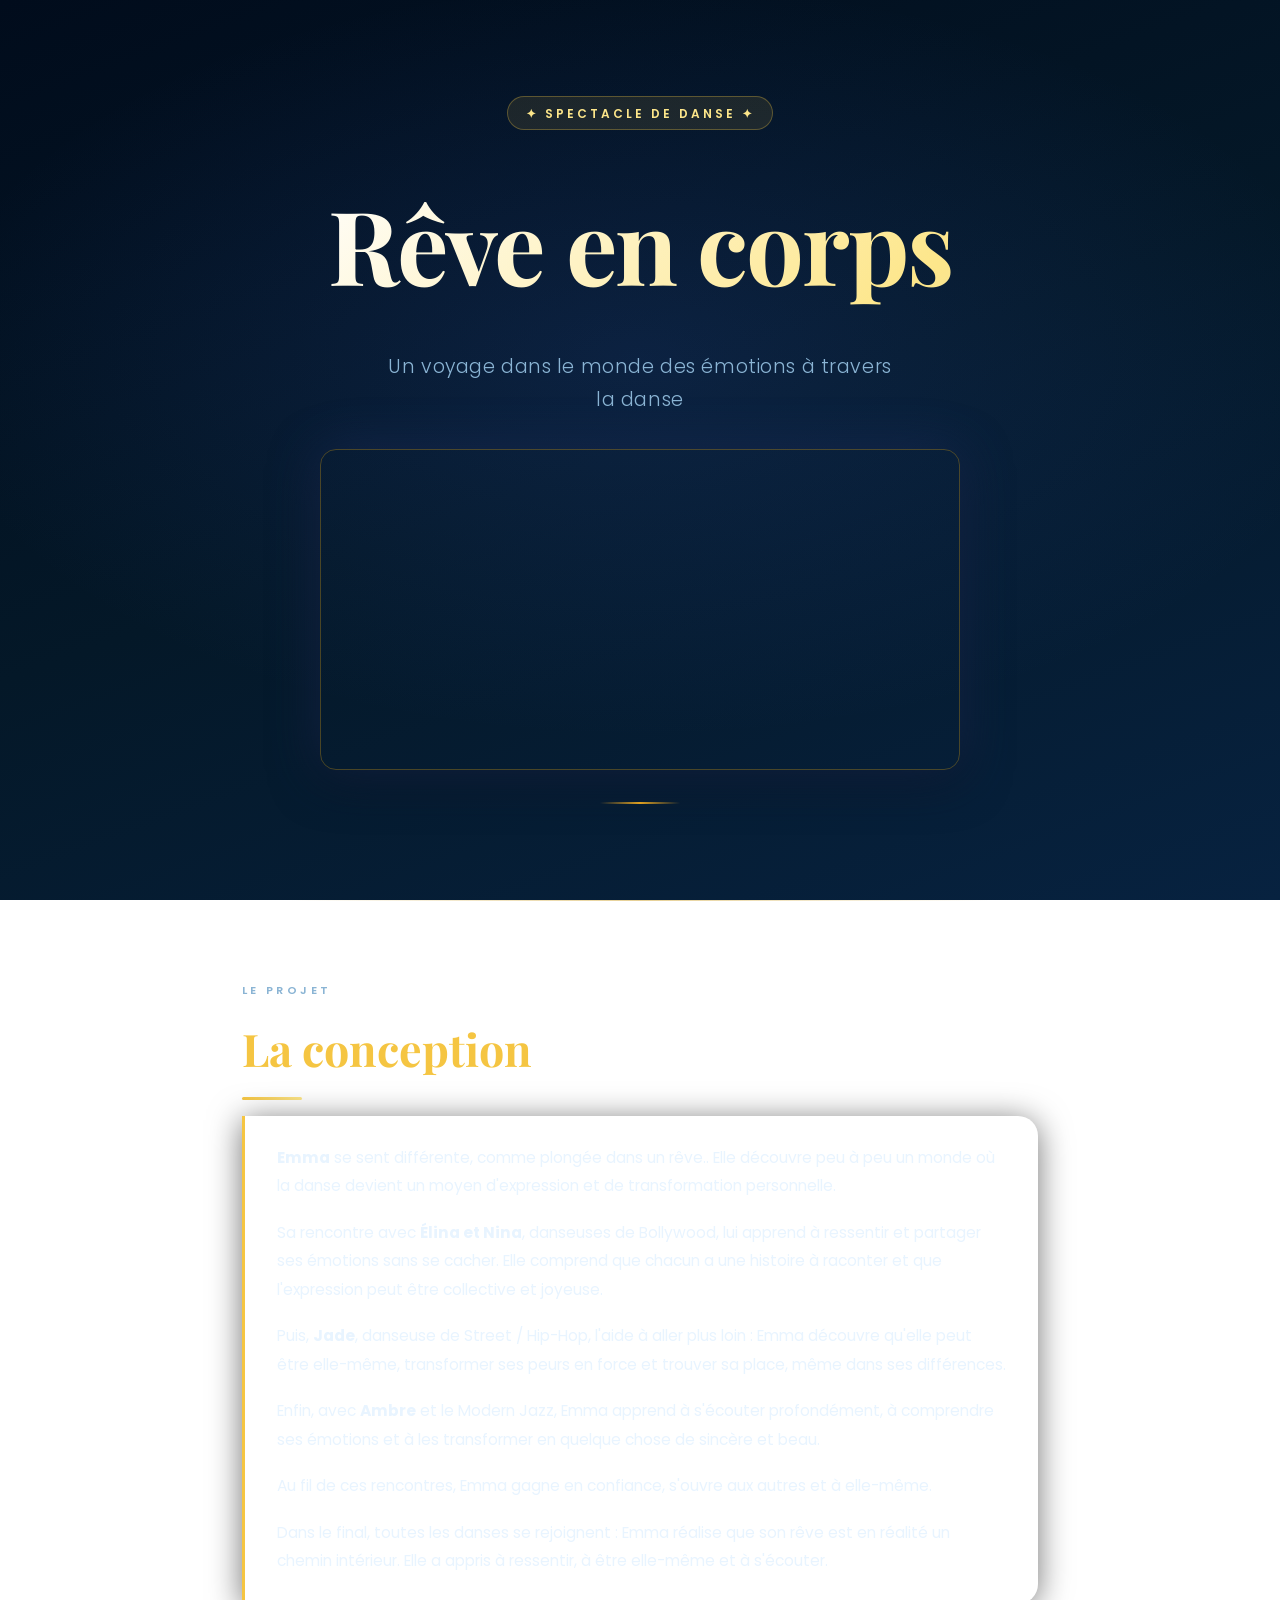
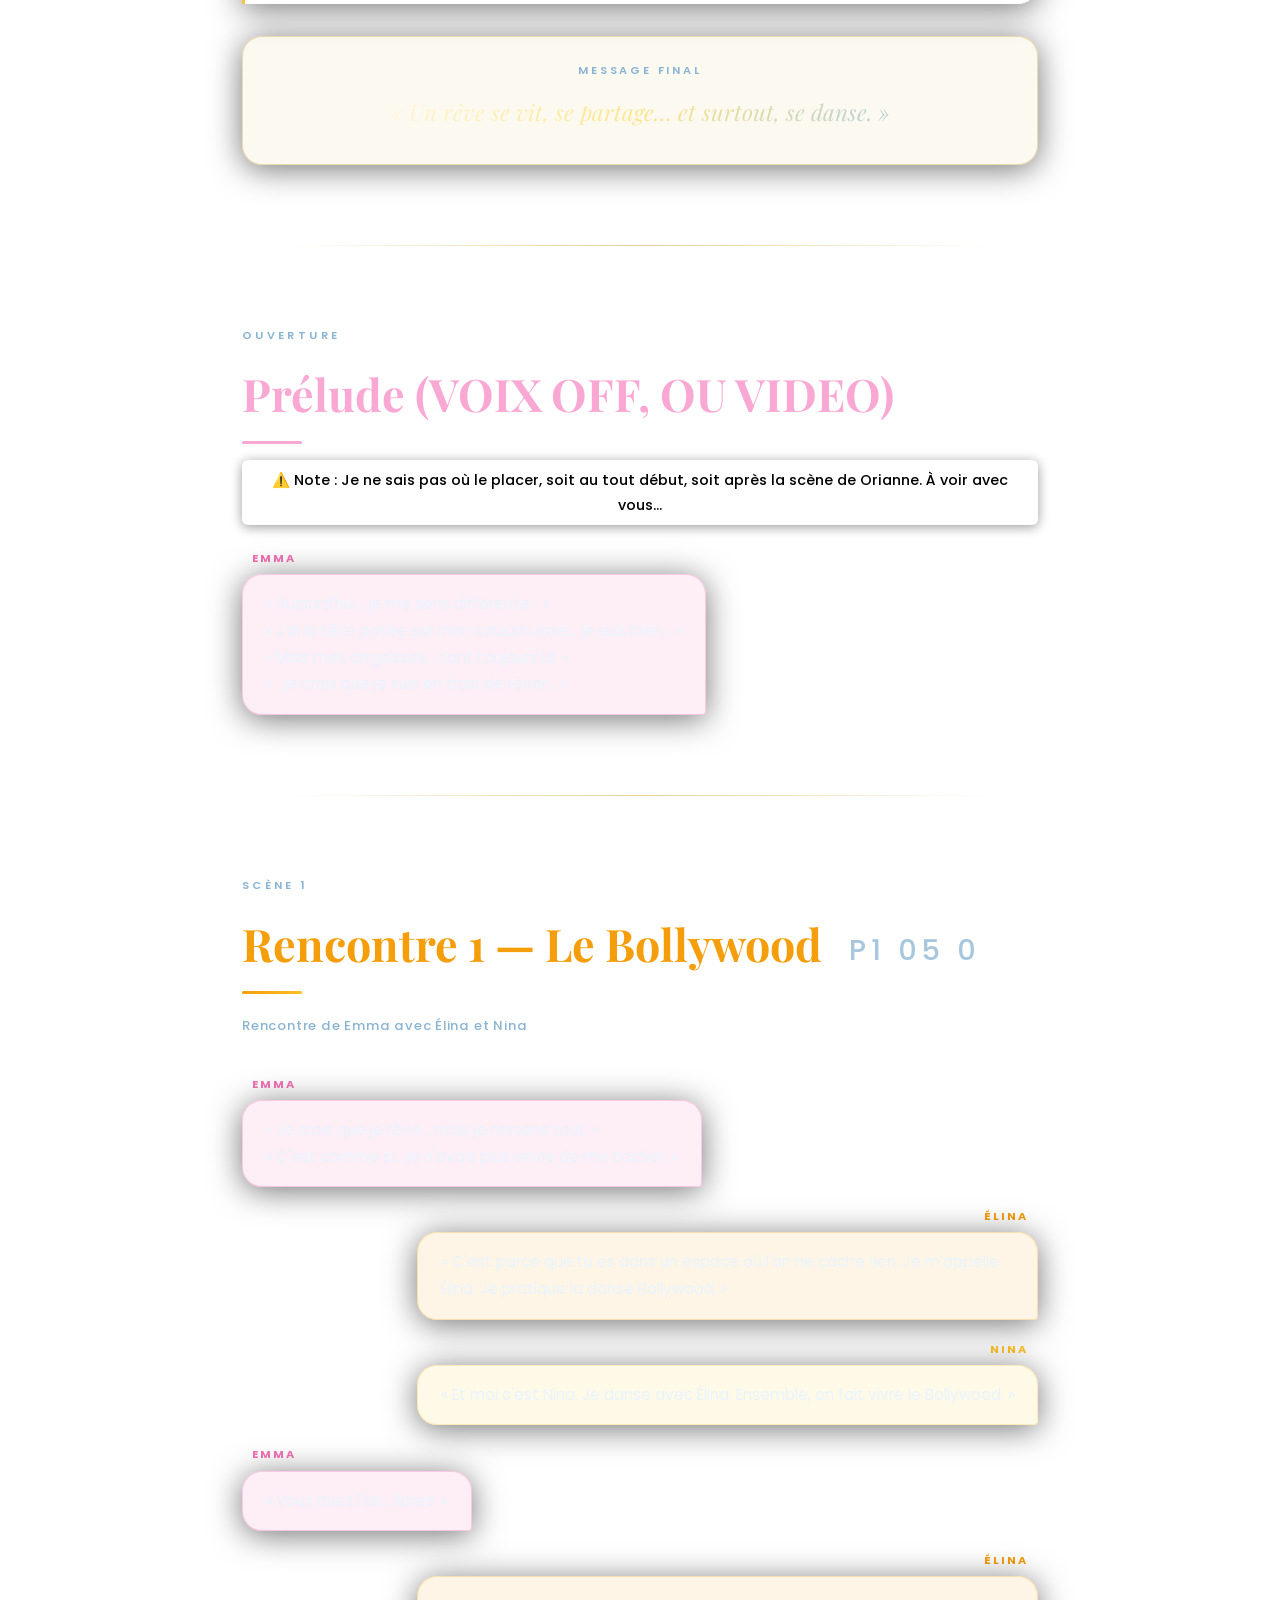
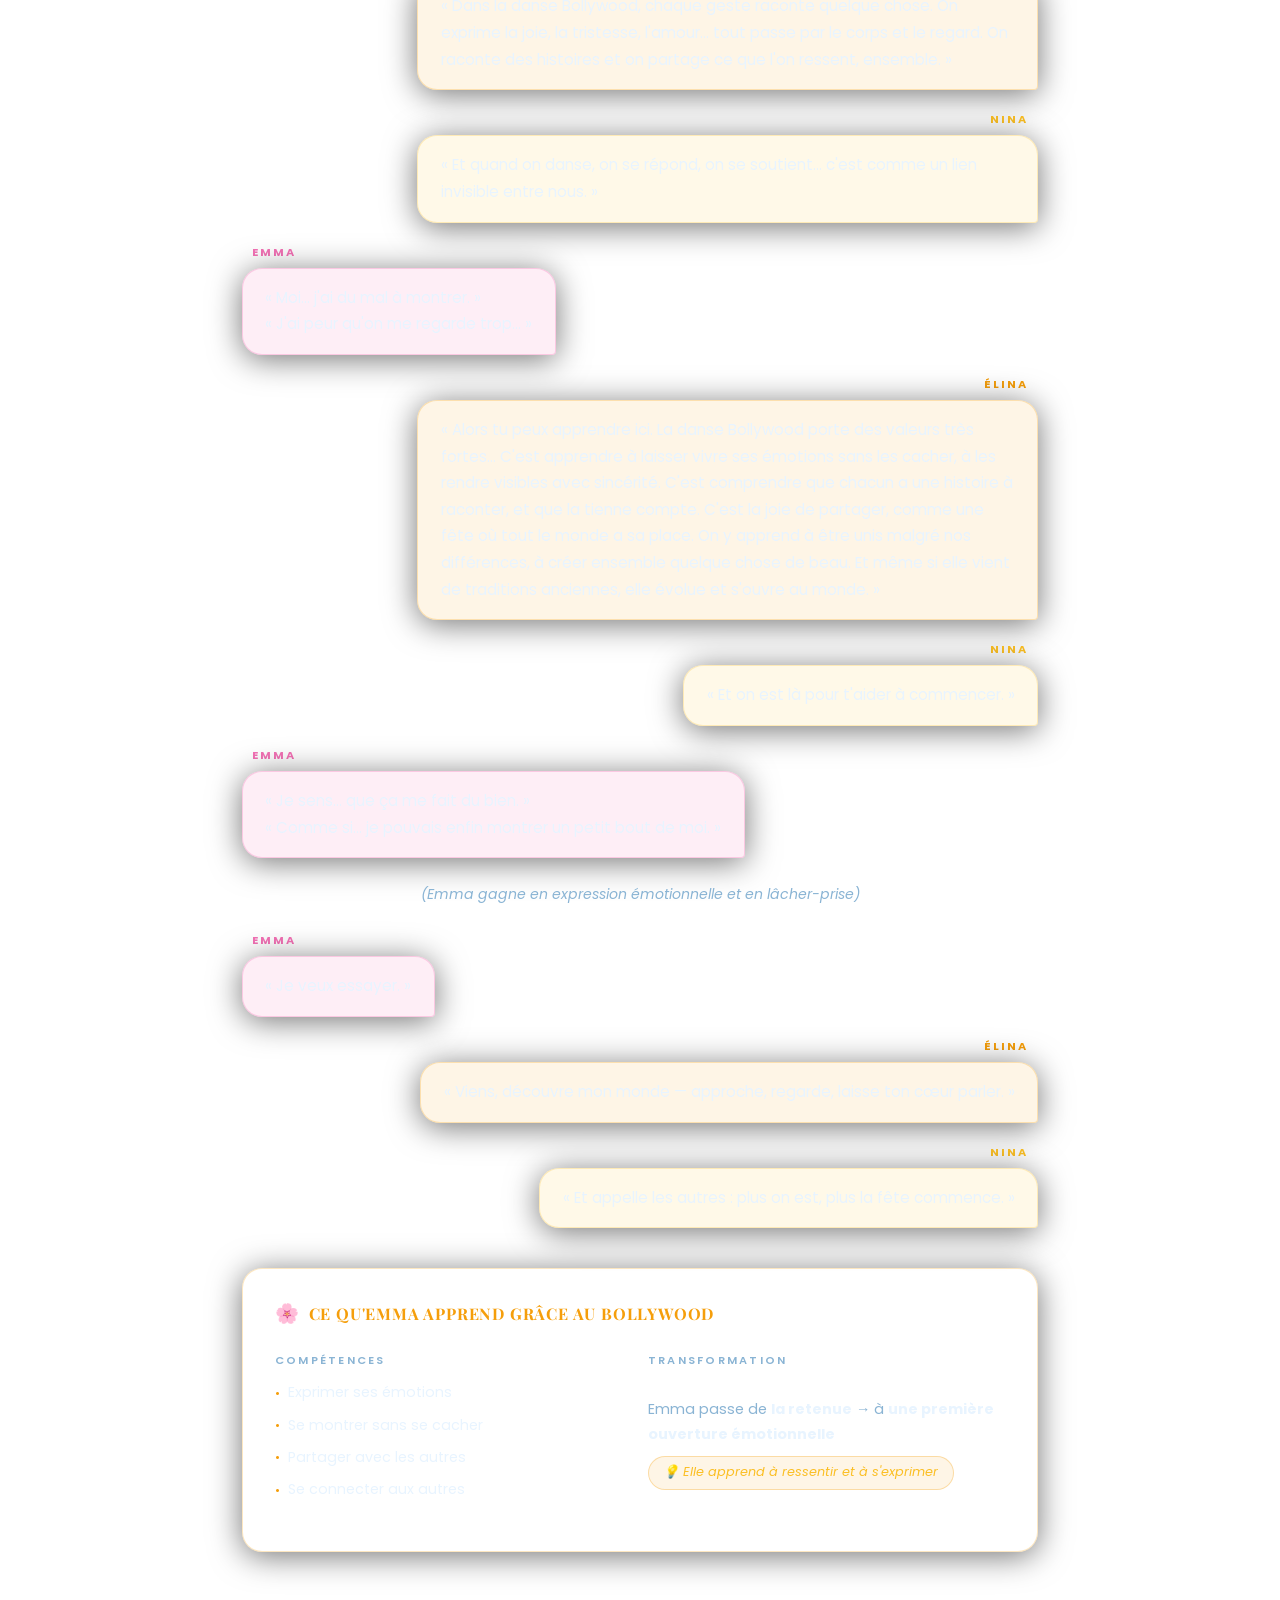
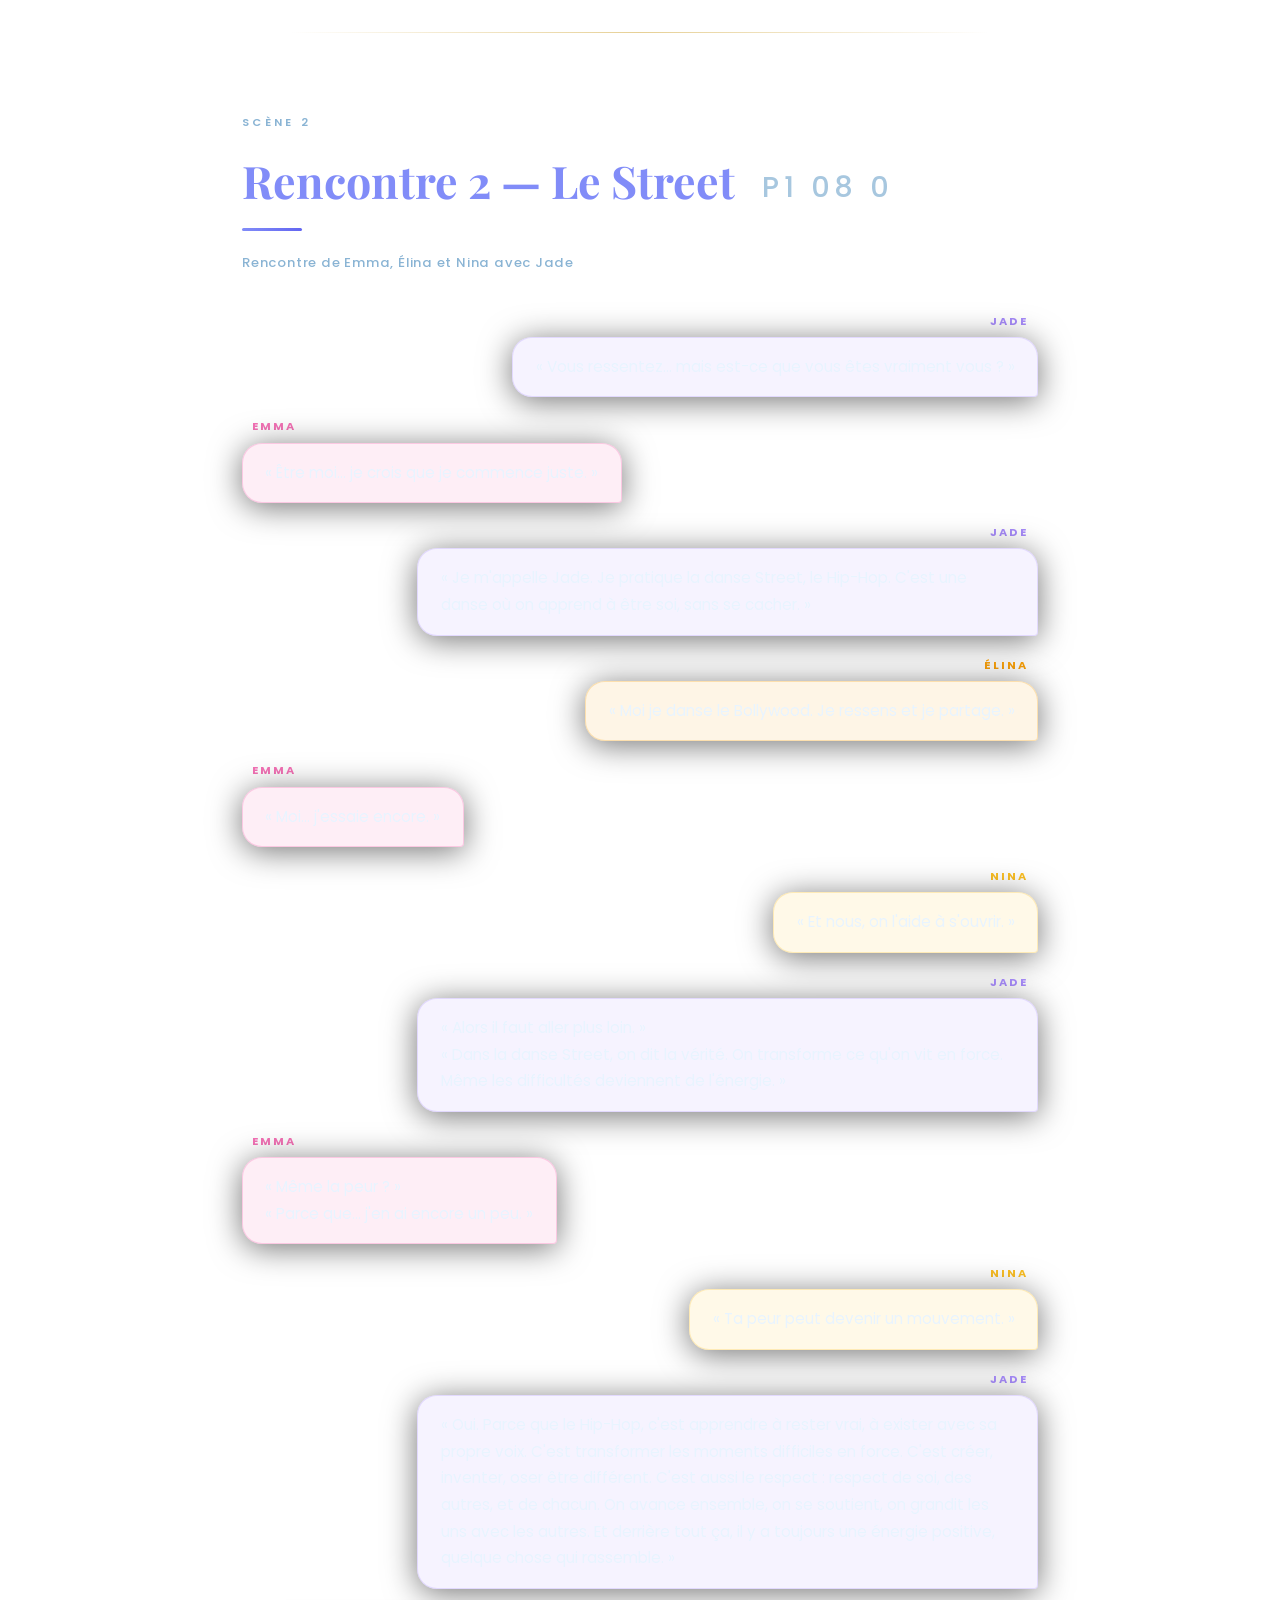
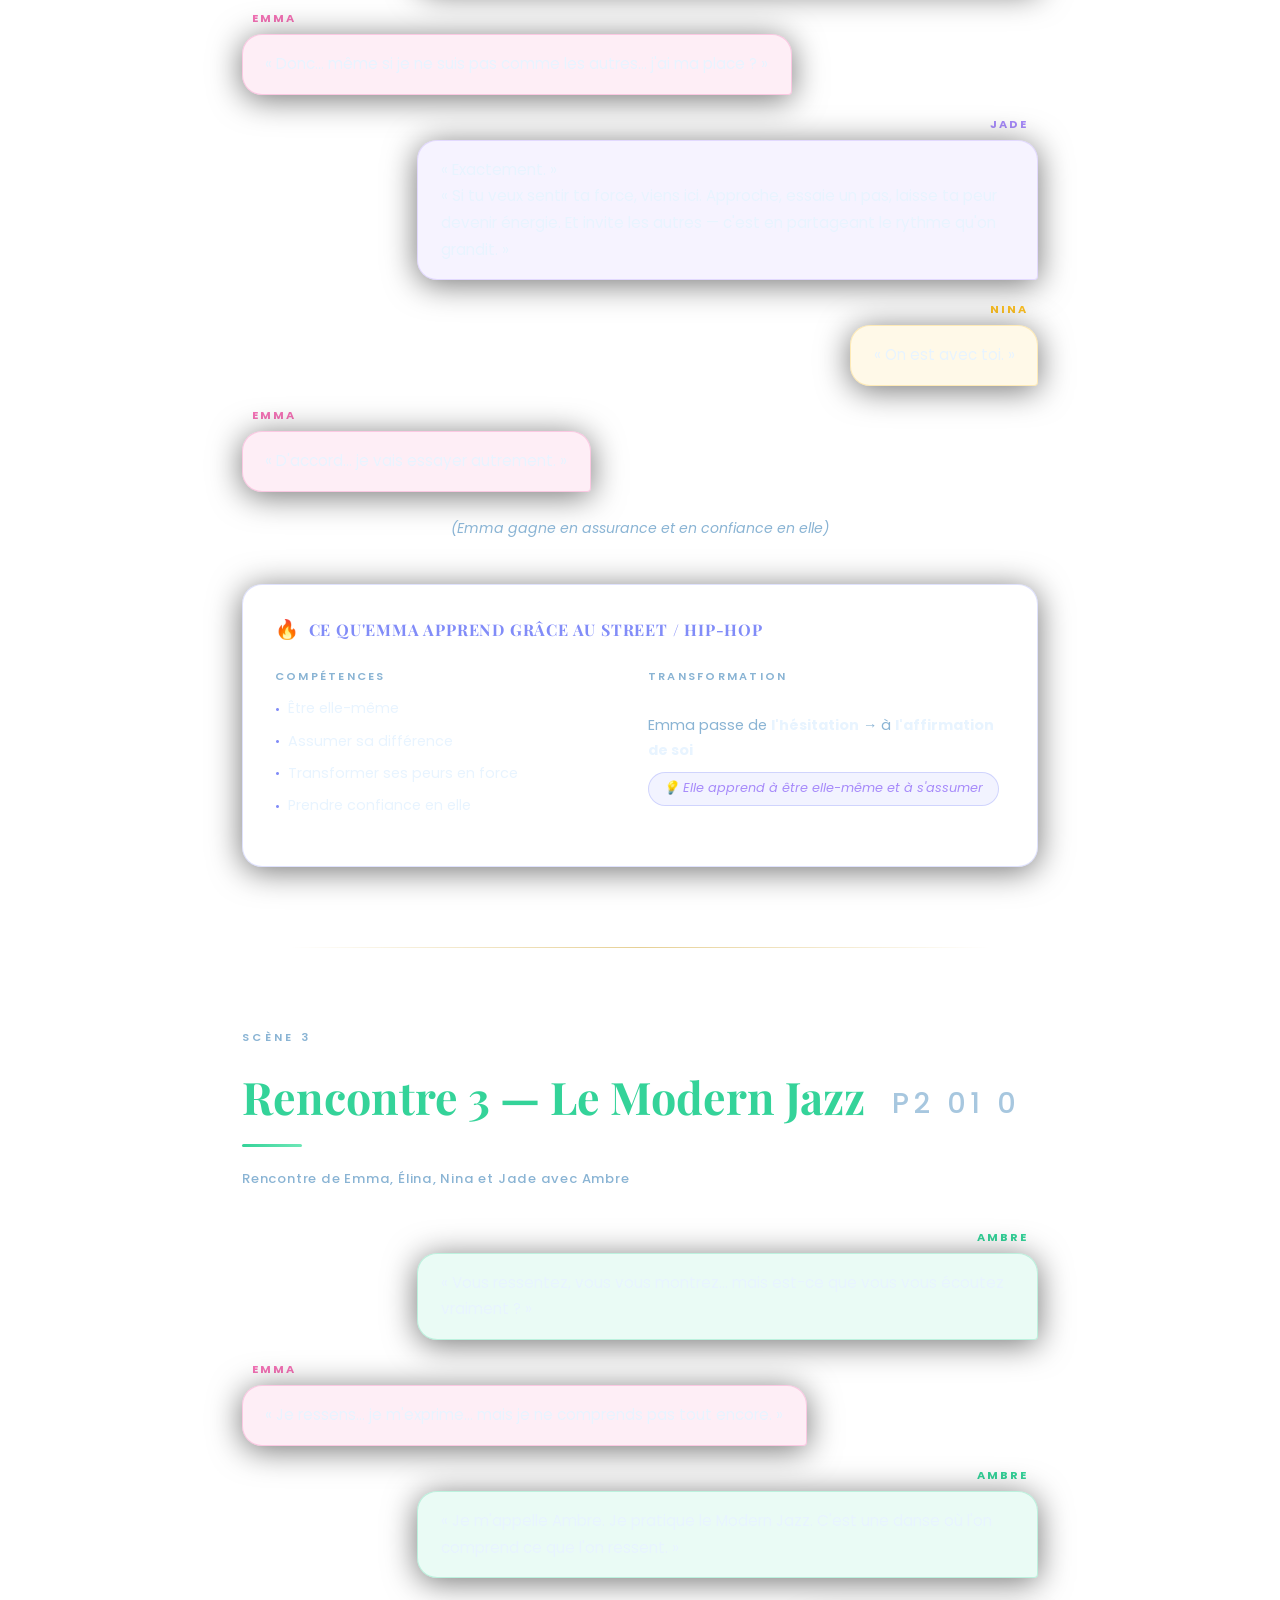
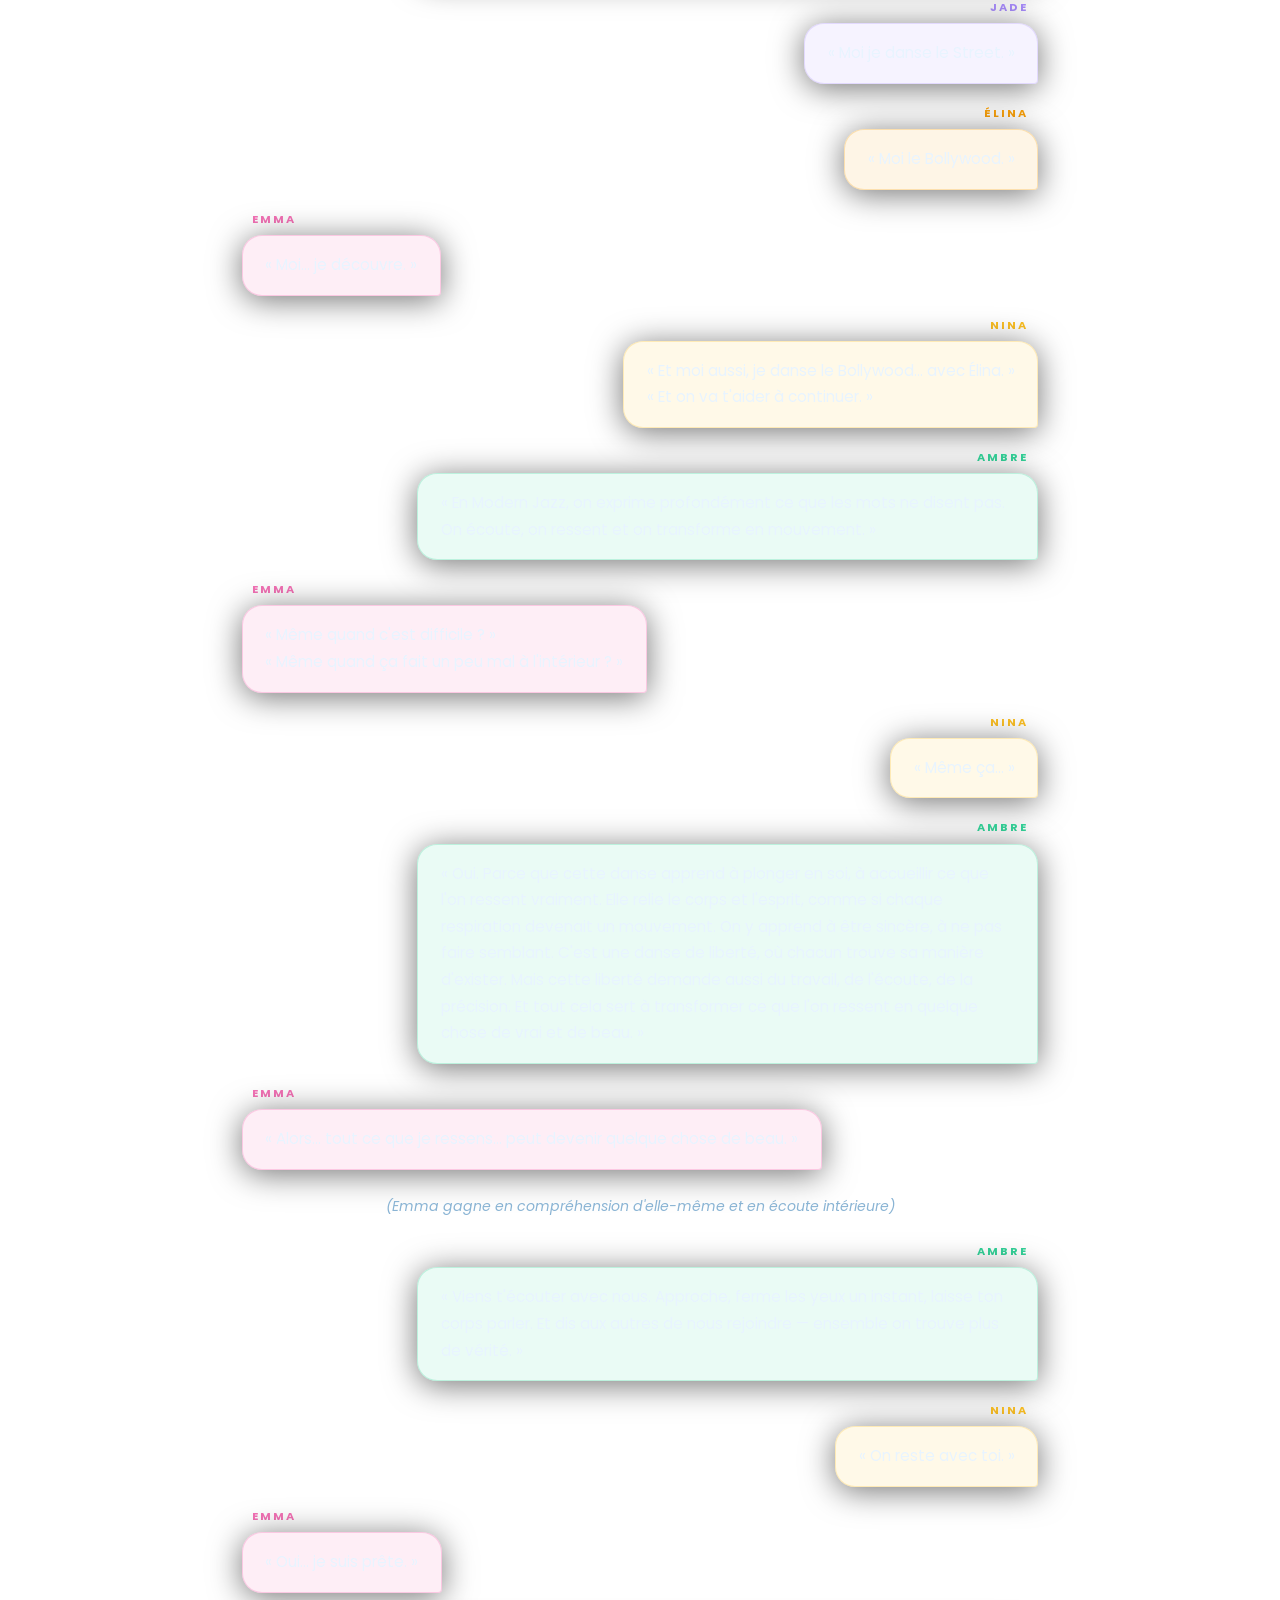
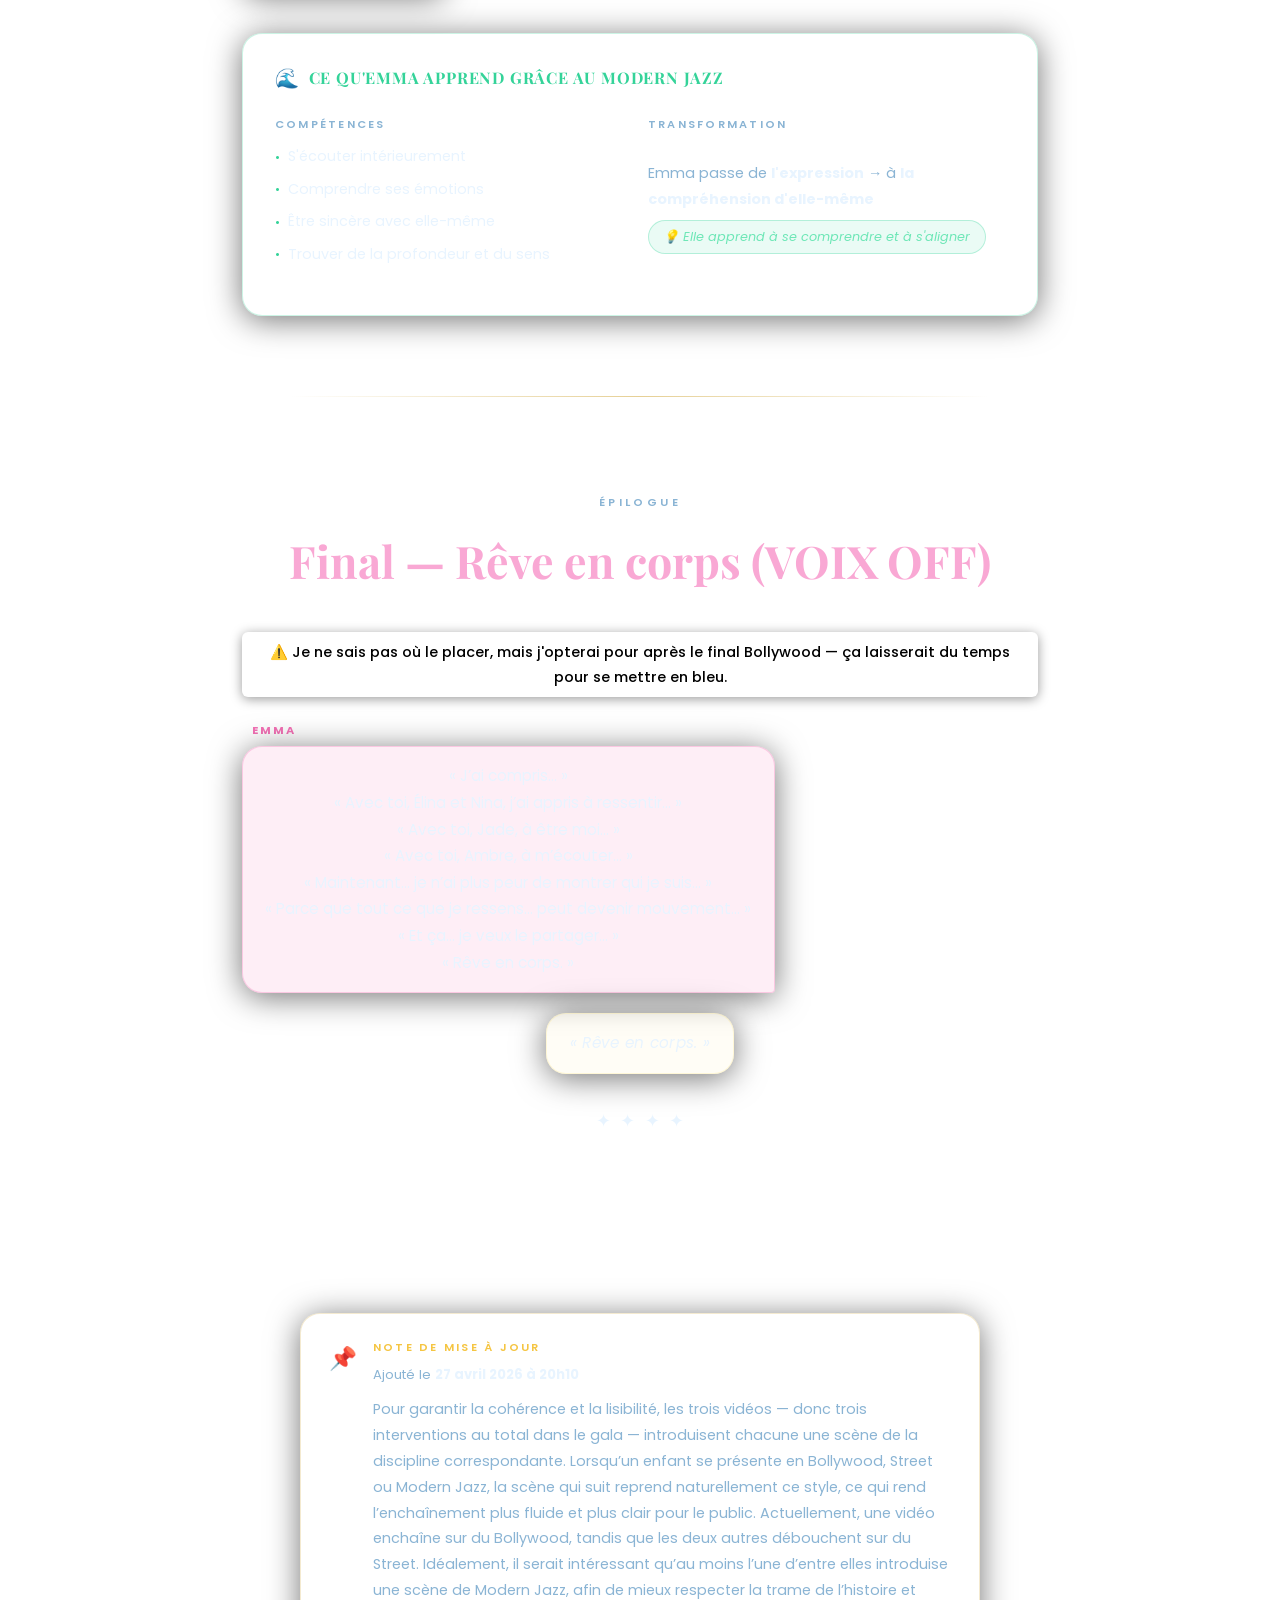
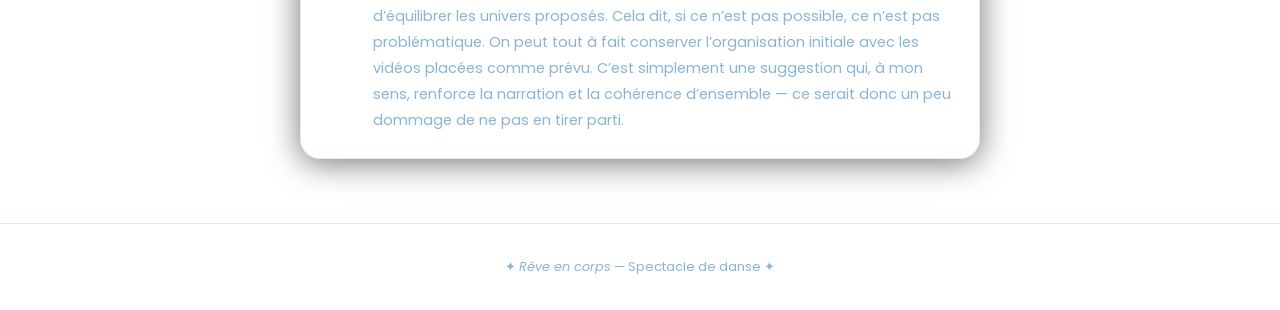
==== index.html @ 9adf9a19 "Update index.html" ====
<!DOCTYPE html>
<html lang="fr">
<head>
  <meta charset="UTF-8" />
  <meta name="viewport" content="width=device-width, initial-scale=1.0" />
  <title>Rêve en corps — Spectacle de danse</title>
  <link rel="stylesheet" href="style.css" />
</head>
<body>

  <!-- ==============================
       HEADER
       ============================== -->
  <header class="site-header">
    <div class="header-inner">
      <span class="header-tag">✦ Spectacle de danse ✦</span>
      <h1 class="site-title">Rêve en corps</h1>
      <p class="site-subtitle">Un voyage dans le monde des émotions à travers la danse</p>
      <video class="header-poster" autoplay loop muted playsinline>
        <source src="Video.MP4" type="video/mp4" />
      </video>
      <hr class="header-divider" />
    </div>
  </header>

  <span class="section-separator"></span>

  <!-- ==============================
       CONCEPT DU PROJET
       ============================== -->
  <section class="section concept-section">
    <span class="section-label">Le projet</span>
    <h2 class="section-title">La conception</h2>
    <span class="section-underline"></span>

    <div class="concept-story fade-in">
      <p><strong>Emma</strong> se sent différente, comme plongée dans un rêve.. Elle découvre peu à peu un monde où la danse devient un moyen d'expression et de transformation personnelle.</p>
      <p>Sa rencontre avec <strong>Élina et Nina</strong>, danseuses de Bollywood, lui apprend à ressentir et partager ses émotions sans se cacher. Elle comprend que chacun a une histoire à raconter et que l'expression peut être collective et joyeuse.</p>
      <p>Puis, <strong>Jade</strong>, danseuse de Street / Hip-Hop, l'aide à aller plus loin : Emma découvre qu'elle peut être elle-même, transformer ses peurs en force et trouver sa place, même dans ses différences.</p>
      <p>Enfin, avec <strong>Ambre</strong> et le Modern Jazz, Emma apprend à s'écouter profondément, à comprendre ses émotions et à les transformer en quelque chose de sincère et beau.</p>
      <p>Au fil de ces rencontres, Emma gagne en confiance, s'ouvre aux autres et à elle-même.</p>
      <p>Dans le final, toutes les danses se rejoignent : Emma réalise que son rêve est en réalité un chemin intérieur. Elle a appris à ressentir, à être elle-même et à s'écouter.</p>
    </div>
    <div class="concept-final-message fade-in">
      <span class="concept-final-label">Message final</span>
      <p class="concept-final-quote">« Un rêve se vit, se partage… et surtout, se danse. »</p>
    </div>
  </section>

  <span class="section-separator"></span>

  <!-- ==============================
       PRÉLUDE
       ============================== -->
  <section class="section prelude-section">
    <span class="section-label">Ouverture</span>
    <h2 class="section-title">Prélude (VOIX OFF, OU VIDEO)</h2>
    <span class="section-underline"></span>

    <p class="prelude-note note-highlight">⚠️ Note : Je ne sais pas où le placer, soit au tout début, soit après la scène de Orianne. À voir avec vous…</p>

    <div class="dialogues">
      <div class="dialogue emma left fade-in">
        <span class="dialogue-speaker">Emma</span>
        <div class="dialogue-bubble">
          « Aujourd'hui… je me sens différente… »<br />
          « J'ai la tête posée sur mon coussin rose… je suis bien… »<br />
          « Mais mes angoisses… sont toujours là. »<br />
          « …je crois que je suis en train de rêver… »
        </div>
      </div>
    </div>
  </section>

  <span class="section-separator"></span>

  <!-- ==============================
       SCÈNE 1 — BOLLYWOOD
       ============================== -->
  <section class="section bollywood-section">
    <span class="section-label">Scène 1</span>
    <h2 class="section-title">Rencontre 1 — Le Bollywood <span class="scene-number">P1 05 0</span></h2>
    <span class="section-underline"></span>
    <p class="scene-participants">Rencontre de Emma avec Élina et Nina</p>

    <div class="dialogues">

      <div class="dialogue emma left">
        <span class="dialogue-speaker">Emma</span>
        <div class="dialogue-bubble">
          « Je crois que je rêve… mais je ressens tout. »<br />
          « C'est comme si… je n'avais plus envie de me cacher. »
        </div>
      </div>

      <div class="dialogue elina right">
        <span class="dialogue-speaker">Élina</span>
        <div class="dialogue-bubble">
          « C'est parce que tu es dans un espace où l'on ne cache rien. Je m'appelle Élina. Je pratique la danse Bollywood. »
        </div>
      </div>

      <div class="dialogue nina right">
        <span class="dialogue-speaker">Nina</span>
        <div class="dialogue-bubble">
          « Et moi c'est Nina. Je danse avec Élina. Ensemble, on fait vivre le Bollywood. »
        </div>
      </div>

      <div class="dialogue emma left">
        <span class="dialogue-speaker">Emma</span>
        <div class="dialogue-bubble">
          « Vous avez l'air… libres. »
        </div>
      </div>

      <div class="dialogue elina right">
        <span class="dialogue-speaker">Élina</span>
        <div class="dialogue-bubble">
          « Dans la danse Bollywood, chaque geste raconte quelque chose. On exprime la joie, la tristesse, l'amour… tout passe par le corps et le regard. On raconte des histoires et on partage ce que l'on ressent, ensemble. »
        </div>
      </div>

      <div class="dialogue nina right">
        <span class="dialogue-speaker">Nina</span>
        <div class="dialogue-bubble">
          « Et quand on danse, on se répond, on se soutient… c'est comme un lien invisible entre nous. »
        </div>
      </div>

      <div class="dialogue emma left">
        <span class="dialogue-speaker">Emma</span>
        <div class="dialogue-bubble">
          « Moi… j'ai du mal à montrer. »<br />
          « J'ai peur qu'on me regarde trop… »
        </div>
      </div>

      <div class="dialogue elina right">
        <span class="dialogue-speaker">Élina</span>
        <div class="dialogue-bubble">
          « Alors tu peux apprendre ici. La danse Bollywood porte des valeurs très fortes…
          C'est apprendre à laisser vivre ses émotions sans les cacher, à les rendre visibles avec sincérité.
          C'est comprendre que chacun a une histoire à raconter, et que la tienne compte.
          C'est la joie de partager, comme une fête où tout le monde a sa place.
          On y apprend à être unis malgré nos différences, à créer ensemble quelque chose de beau.
          Et même si elle vient de traditions anciennes, elle évolue et s'ouvre au monde. »
        </div>
      </div>

      <div class="dialogue nina right">
        <span class="dialogue-speaker">Nina</span>
        <div class="dialogue-bubble">
          « Et on est là pour t'aider à commencer. »
        </div>
      </div>

      <div class="dialogue emma left">
        <span class="dialogue-speaker">Emma</span>
        <div class="dialogue-bubble">
          « Je sens… que ça me fait du bien. »<br />
          « Comme si… je pouvais enfin montrer un petit bout de moi. »
        </div>
      </div>

      <div class="dialogue stage">
        <div class="dialogue-bubble stage-direction">
          (Emma gagne en expression émotionnelle et en lâcher-prise)
        </div>
      </div>

      <div class="dialogue emma left">
        <span class="dialogue-speaker">Emma</span>
        <div class="dialogue-bubble">
          « Je veux essayer. »
        </div>
      </div>

      <div class="dialogue elina right">
        <span class="dialogue-speaker">Élina</span>
        <div class="dialogue-bubble">
          « Viens, découvre mon monde — approche, regarde, laisse ton cœur parler. »
        </div>
      </div>

      <div class="dialogue nina right">
        <span class="dialogue-speaker">Nina</span>
        <div class="dialogue-bubble">
          « Et appelle les autres : plus on est, plus la fête commence. »
        </div>
      </div>

    </div>

    <!-- Ce qu'Emma apprend — Bollywood -->
    <div class="emma-learns fade-in">
      <div class="emma-learns-header">
        <span class="emma-learns-icon">🌸</span>
        <h3 class="emma-learns-title">Ce qu'Emma apprend grâce au Bollywood</h3>
      </div>
      <div class="emma-learns-grid">
        <div>
          <p class="emma-learns-col-title">Compétences</p>
          <ul class="emma-learns-list">
            <li>Exprimer ses émotions</li>
            <li>Se montrer sans se cacher</li>
            <li>Partager avec les autres</li>
            <li>Se connecter aux autres</li>
          </ul>
        </div>
        <div>
          <p class="emma-learns-col-title">Transformation</p>
          <p class="emma-learns-transformation">
            Emma passe de <strong>la retenue</strong> → à <strong>une première ouverture émotionnelle</strong>
          </p>
          <span class="emma-learns-summary">💡 Elle apprend à ressentir et à s'exprimer</span>
        </div>
      </div>
    </div>
  </section>

  <span class="section-separator"></span>

  <!-- ==============================
       SCÈNE 2 — STREET / HIP-HOP
       ============================== -->
  <section class="section street-section">
    <span class="section-label">Scène 2</span>
    <h2 class="section-title">Rencontre 2 — Le Street <span class="scene-number">P1 08 0</span></h2>
    <span class="section-underline"></span>
    <p class="scene-participants">Rencontre de Emma, Élina et Nina avec Jade</p>

    <div class="dialogues">

      <div class="dialogue jade right">
        <span class="dialogue-speaker">Jade</span>
        <div class="dialogue-bubble">
          « Vous ressentez… mais est-ce que vous êtes vraiment vous ? »
        </div>
      </div>

      <div class="dialogue emma left">
        <span class="dialogue-speaker">Emma</span>
        <div class="dialogue-bubble">
          « Être moi… je crois que je commence juste. »
        </div>
      </div>

      <div class="dialogue jade right">
        <span class="dialogue-speaker">Jade</span>
        <div class="dialogue-bubble">
          « Je m'appelle Jade. Je pratique la danse Street, le Hip-Hop. C'est une danse où on apprend à être soi, sans se cacher. »
        </div>
      </div>

      <div class="dialogue elina right">
        <span class="dialogue-speaker">Élina</span>
        <div class="dialogue-bubble">
          « Moi je danse le Bollywood. Je ressens et je partage. »
        </div>
      </div>

      <div class="dialogue emma left">
        <span class="dialogue-speaker">Emma</span>
        <div class="dialogue-bubble">
          « Moi… j'essaie encore. »
        </div>
      </div>

      <div class="dialogue nina right">
        <span class="dialogue-speaker">Nina</span>
        <div class="dialogue-bubble">
          « Et nous, on l'aide à s'ouvrir. »
        </div>
      </div>

      <div class="dialogue jade right">
        <span class="dialogue-speaker">Jade</span>
        <div class="dialogue-bubble">
          « Alors il faut aller plus loin. »<br />
          « Dans la danse Street, on dit la vérité. On transforme ce qu'on vit en force. Même les difficultés deviennent de l'énergie. »
        </div>
      </div>

      <div class="dialogue emma left">
        <span class="dialogue-speaker">Emma</span>
        <div class="dialogue-bubble">
          « Même la peur ? »<br />
          « Parce que… j'en ai encore un peu. »
        </div>
      </div>

      <div class="dialogue nina right">
        <span class="dialogue-speaker">Nina</span>
        <div class="dialogue-bubble">
          « Ta peur peut devenir un mouvement. »
        </div>
      </div>

      <div class="dialogue jade right">
        <span class="dialogue-speaker">Jade</span>
        <div class="dialogue-bubble">
          « Oui. Parce que le Hip-Hop, c'est apprendre à rester vrai, à exister avec sa propre voix.
          C'est transformer les moments difficiles en force.
          C'est créer, inventer, oser être différent.
          C'est aussi le respect : respect de soi, des autres, et de chacun.
          On avance ensemble, on se soutient, on grandit les uns avec les autres.
          Et derrière tout ça, il y a toujours une énergie positive, quelque chose qui rassemble. »
        </div>
      </div>

      <div class="dialogue emma left">
        <span class="dialogue-speaker">Emma</span>
        <div class="dialogue-bubble">
          « Donc… même si je ne suis pas comme les autres… j'ai ma place ? »
        </div>
      </div>

      <div class="dialogue jade right">
        <span class="dialogue-speaker">Jade</span>
        <div class="dialogue-bubble">
          « Exactement. »<br />
          « Si tu veux sentir ta force, viens ici. Approche, essaie un pas, laisse ta peur devenir énergie. Et invite les autres — c'est en partageant le rythme qu'on grandit. »
        </div>
      </div>

      <div class="dialogue nina right">
        <span class="dialogue-speaker">Nina</span>
        <div class="dialogue-bubble">
          « On est avec toi. »
        </div>
      </div>

      <div class="dialogue emma left">
        <span class="dialogue-speaker">Emma</span>
        <div class="dialogue-bubble">
          « D'accord… je vais essayer autrement. »
        </div>
      </div>

      <div class="dialogue stage">
        <div class="dialogue-bubble stage-direction">
          (Emma gagne en assurance et en confiance en elle)
        </div>
      </div>

    </div>

    <!-- Ce qu'Emma apprend — Street / Hip-Hop -->
    <div class="emma-learns fade-in">
      <div class="emma-learns-header">
        <span class="emma-learns-icon">🔥</span>
        <h3 class="emma-learns-title">Ce qu'Emma apprend grâce au Street / Hip-Hop</h3>
      </div>
      <div class="emma-learns-grid">
        <div>
          <p class="emma-learns-col-title">Compétences</p>
          <ul class="emma-learns-list">
            <li>Être elle-même</li>
            <li>Assumer sa différence</li>
            <li>Transformer ses peurs en force</li>
            <li>Prendre confiance en elle</li>
          </ul>
        </div>
        <div>
          <p class="emma-learns-col-title">Transformation</p>
          <p class="emma-learns-transformation">
            Emma passe de <strong>l'hésitation</strong> → à <strong>l'affirmation de soi</strong>
          </p>
          <span class="emma-learns-summary">💡 Elle apprend à être elle-même et à s'assumer</span>
        </div>
      </div>
    </div>
  </section>

  <span class="section-separator"></span>

  <!-- ==============================
       SCÈNE 3 — MODERN JAZZ
       ============================== -->
  <section class="section jazz-section">
    <span class="section-label">Scène 3</span>
    <h2 class="section-title">Rencontre 3 — Le Modern Jazz <span class="scene-number">P2 01 0</span></h2>
    <span class="section-underline"></span>
    <p class="scene-participants">Rencontre de Emma, Élina, Nina et Jade avec Ambre</p>

    <div class="dialogues">

      <div class="dialogue ambre right">
        <span class="dialogue-speaker">Ambre</span>
        <div class="dialogue-bubble">
          « Vous ressentez, vous vous montrez… mais est-ce que vous vous écoutez vraiment ? »
        </div>
      </div>

      <div class="dialogue emma left">
        <span class="dialogue-speaker">Emma</span>
        <div class="dialogue-bubble">
          « Je ressens… je m'exprime… mais je ne comprends pas tout encore. »
        </div>
      </div>

      <div class="dialogue ambre right">
        <span class="dialogue-speaker">Ambre</span>
        <div class="dialogue-bubble">
          « Je m'appelle Ambre. Je pratique le Modern Jazz. C'est une danse où l'on comprend ce que l'on ressent. »
        </div>
      </div>

      <div class="dialogue jade right">
        <span class="dialogue-speaker">Jade</span>
        <div class="dialogue-bubble">
          « Moi je danse le Street. »
        </div>
      </div>

      <div class="dialogue elina right">
        <span class="dialogue-speaker">Élina</span>
        <div class="dialogue-bubble">
          « Moi le Bollywood. »
        </div>
      </div>

      <div class="dialogue emma left">
        <span class="dialogue-speaker">Emma</span>
        <div class="dialogue-bubble">
          « Moi… je découvre. »
        </div>
      </div>

      <div class="dialogue nina right">
        <span class="dialogue-speaker">Nina</span>
        <div class="dialogue-bubble">
          « Et moi aussi, je danse le Bollywood… avec Élina. »<br />
          « Et on va t'aider à continuer. »
        </div>
      </div>

      <div class="dialogue ambre right">
        <span class="dialogue-speaker">Ambre</span>
        <div class="dialogue-bubble">
          « En Modern Jazz, on exprime profondément ce que les mots ne disent pas. On écoute, on ressent et on transforme en mouvement. »
        </div>
      </div>

      <div class="dialogue emma left">
        <span class="dialogue-speaker">Emma</span>
        <div class="dialogue-bubble">
          « Même quand c'est difficile ? »<br />
          « Même quand ça fait un peu mal à l'intérieur ? »
        </div>
      </div>

      <div class="dialogue nina right">
        <span class="dialogue-speaker">Nina</span>
        <div class="dialogue-bubble">
          « Même ça… »
        </div>
      </div>

      <div class="dialogue ambre right">
        <span class="dialogue-speaker">Ambre</span>
        <div class="dialogue-bubble">
          « Oui. Parce que cette danse apprend à plonger en soi, à accueillir ce que l'on ressent vraiment.
          Elle relie le corps et l'esprit, comme si chaque respiration devenait un mouvement.
          On y apprend à être sincère, à ne pas faire semblant.
          C'est une danse de liberté, où chacun trouve sa manière d'exister.
          Mais cette liberté demande aussi du travail, de l'écoute, de la précision.
          Et tout cela sert à transformer ce que l'on ressent en quelque chose de vrai et de beau. »
        </div>
      </div>

      <div class="dialogue emma left">
        <span class="dialogue-speaker">Emma</span>
        <div class="dialogue-bubble">
          « Alors… tout ce que je ressens… peut devenir quelque chose de beau. »
        </div>
      </div>

      <div class="dialogue stage">
        <div class="dialogue-bubble stage-direction">
          (Emma gagne en compréhension d'elle-même et en écoute intérieure)
        </div>
      </div>

      <div class="dialogue ambre right">
        <span class="dialogue-speaker">Ambre</span>
        <div class="dialogue-bubble">
          « Viens t'écouter avec nous. Approche, ferme les yeux un instant, laisse ton corps parler. Et dis aux autres de nous rejoindre — ensemble on trouve plus de vérité. »
        </div>
      </div>

      <div class="dialogue nina right">
        <span class="dialogue-speaker">Nina</span>
        <div class="dialogue-bubble">
          « On reste avec toi. »
        </div>
      </div>

      <div class="dialogue emma left">
        <span class="dialogue-speaker">Emma</span>
        <div class="dialogue-bubble">
          « Oui… je suis prête. »
        </div>
      </div>

    </div>

    <!-- Ce qu'Emma apprend — Modern Jazz -->
    <div class="emma-learns fade-in">
      <div class="emma-learns-header">
        <span class="emma-learns-icon">🌊</span>
        <h3 class="emma-learns-title">Ce qu'Emma apprend grâce au Modern Jazz</h3>
      </div>
      <div class="emma-learns-grid">
        <div>
          <p class="emma-learns-col-title">Compétences</p>
          <ul class="emma-learns-list">
            <li>S'écouter intérieurement</li>
            <li>Comprendre ses émotions</li>
            <li>Être sincère avec elle-même</li>
            <li>Trouver de la profondeur et du sens</li>
          </ul>
        </div>
        <div>
          <p class="emma-learns-col-title">Transformation</p>
          <p class="emma-learns-transformation">
            Emma passe de <strong>l'expression</strong> → à <strong>la compréhension d'elle-même</strong>
          </p>
          <span class="emma-learns-summary">💡 Elle apprend à se comprendre et à s'aligner</span>
        </div>
      </div>
    </div>
  </section>

  <span class="section-separator"></span>

  <!-- ==============================
       FINALE
       ============================== -->
  <section class="section finale-section">
    <span class="section-label">Épilogue</span>
    <h2 class="section-title">Final — Rêve en corps (VOIX OFF)</h2>

    <p class="prelude-note note-highlight">⚠️ Je ne sais pas où le placer, mais j'opterai pour après le final Bollywood — ça laisserait du temps pour se mettre en bleu.</p>

    <div class="dialogues">

      <div class="dialogue emma left">
        <span class="dialogue-speaker">Emma</span>
        <div class="dialogue-bubble">
          
          « J’ai compris… »<br />
          « Avec toi, Élina et Nina, j’ai appris à ressentir… »<br />
          « Avec toi, Jade, à être moi… »<br />
          « Avec toi, Ambre, à m’écouter… »<br />
          « Maintenant… je n’ai plus peur de montrer qui je suis… »<br />
          « Parce que tout ce que je ressens… peut devenir mouvement… »<br />
          « Et ça… je veux le partager… »<br />
          « Rêve en corps. »

        </div>
      </div>

      <div class="dialogue tous">
        <div class="dialogue-bubble">
          « Rêve en corps. »
        </div>
      </div>

    </div>

    <div class="finale-stars fade-in" aria-hidden="true">
      <span>✦</span>
      <span>✦</span>
      <span>✦</span>
      <span>✦</span>
    </div>
  </section>

  <!-- ==============================
       NOTE DE MISE À JOUR
       ============================== -->
  <section class="section update-note-section">
    <div class="update-note">
      <span class="update-note-icon">📌</span>
      <div class="update-note-content">
        <p class="update-note-title">Note de mise à jour</p>
        <p class="update-note-date">Ajouté le <strong>27 avril 2026 à 20h10</strong></p>
        <p class="update-note-text">
          Pour garantir la cohérence et la lisibilité, les trois vidéos — donc trois interventions au total dans le gala — introduisent chacune une scène de la discipline correspondante. Lorsqu’un enfant se présente en Bollywood, Street ou Modern Jazz, la scène qui suit reprend naturellement ce style, ce qui rend l’enchaînement plus fluide et plus clair pour le public.

Actuellement, une vidéo enchaîne sur du Bollywood, tandis que les deux autres débouchent sur du Street. Idéalement, il serait intéressant qu’au moins l’une d’entre elles introduise une scène de Modern Jazz, afin de mieux respecter la trame de l’histoire et d’équilibrer les univers proposés.

Cela dit, si ce n’est pas possible, ce n’est pas problématique. On peut tout à fait conserver l’organisation initiale avec les vidéos placées comme prévu. C’est simplement une suggestion qui, à mon sens, renforce la narration et la cohérence d’ensemble — ce serait donc un peu dommage de ne pas en tirer parti.
        </p>
      </div>
    </div>
  </section>

  <!-- ==============================
       FOOTER
       ============================== -->
  <footer class="site-footer">
    <p>✦ <em>Rêve en corps</em> — Spectacle de danse ✦</p>
  </footer>

</body>
</html>
---- style.css ----
/* ===========================
   Rêve en corps — Feuille de style
   =========================== */

/* --- Google Fonts --- */
@import url('https://fonts.googleapis.com/css2?family=Playfair+Display:ital,wght@0,400;0,700;1,400&family=Poppins:wght@300;400;500;600&display=swap');

/* --- Reset & base --- */
*, *::before, *::after {
  box-sizing: border-box;
  margin: 0;
  padding: 0;
}

:root {
  --color-bg-start:    #010c1c;
  --color-bg-mid:      #041828;
  --color-bg-end:      #072240;
  --color-accent:      #f5c542;      /* or/bokeh */
  --color-glow:        #e0a020;      /* or profond */
  --color-soft-gold:   #fde68a;      /* or doux */
  --color-soft-rose:   #f9a8d4;
  --color-night-blue:  #1e4a7a;
  --color-text:        #e8f4ff;
  --color-text-muted:  #8ab4d4;
  --color-emma:        #f472b6;      /* rose vif — Emma */
  --color-bollywood:   #f59e0b;      /* orange/doré */
  --color-street:      #818cf8;      /* indigo/bleu nuit */
  --color-jazz:        #34d399;      /* vert émeraude doux */
  --radius-card:       1.25rem;
  --shadow-glow:       0 0 24px rgba(200, 150, 20, 0.4);
  --shadow-soft:       0 4px 32px rgba(0, 0, 0, 0.55);
  --transition:        0.5s ease;
  --max-width:         860px;
}

html {
  scroll-behavior: smooth;
}

body {
  font-family: 'Poppins', sans-serif;
  background: linear-gradient(160deg, var(--color-bg-start) 0%, var(--color-bg-mid) 50%, var(--color-bg-end) 100%);
  background-attachment: fixed;
  color: var(--color-text);
  line-height: 1.75;
  min-height: 100vh;
  overflow-x: hidden;
}

/* --- Scrollbar --- */
::-webkit-scrollbar { width: 6px; }
::-webkit-scrollbar-track { background: var(--color-bg-start); }
::-webkit-scrollbar-thumb { background: var(--color-glow); border-radius: 3px; }

/* ===========================
   Animations
   =========================== */

@keyframes fadeInUp {
  from { opacity: 0; transform: translateY(40px); }
  to   { opacity: 1; transform: translateY(0); }
}

@keyframes glowPulse {
  0%, 100% { text-shadow: 0 0 18px rgba(245, 197, 66, 0.6); }
  50%       { text-shadow: 0 0 36px rgba(253, 230, 138, 0.9), 0 0 60px rgba(200, 150, 20, 0.5); }
}

@keyframes floatIn {
  from { opacity: 0; transform: translateX(-30px); }
  to   { opacity: 1; transform: translateX(0); }
}

@keyframes floatInRight {
  from { opacity: 0; transform: translateX(30px); }
  to   { opacity: 1; transform: translateX(0); }
}

@keyframes shimmer {
  0%   { background-position: -200% center; }
  100% { background-position:  200% center; }
}

/* Fade-in utility (triggered by .visible class via CSS animation-play-state) */
.fade-in {
  opacity: 0;
  animation: fadeInUp 0.9s ease forwards;
}

.fade-in:nth-child(1) { animation-delay: 0.1s; }
.fade-in:nth-child(2) { animation-delay: 0.25s; }
.fade-in:nth-child(3) { animation-delay: 0.4s; }
.fade-in:nth-child(4) { animation-delay: 0.55s; }
.fade-in:nth-child(5) { animation-delay: 0.7s; }

/* ===========================
   HEADER
   =========================== */

.site-header {
  position: relative;
  display: flex;
  flex-direction: column;
  align-items: center;
  justify-content: center;
  text-align: center;
  min-height: 100vh;
  padding: 4rem 2rem;
  overflow: hidden;
}

.site-header::before {
  content: '';
  position: absolute;
  inset: 0;
  background: radial-gradient(ellipse 80% 60% at 50% 40%, rgba(59,100,220,0.15) 0%, transparent 70%);
  pointer-events: none;
}

.header-inner {
  position: relative;
  z-index: 1;
  animation: fadeInUp 1.2s ease both;
}

.header-tag {
  display: inline-block;
  font-family: 'Poppins', sans-serif;
  font-size: 0.75rem;
  font-weight: 600;
  letter-spacing: 0.25em;
  text-transform: uppercase;
  color: var(--color-soft-gold);
  background: rgba(245, 197, 66, 0.1);
  border: 1px solid rgba(245, 197, 66, 0.3);
  padding: 0.35rem 1.1rem;
  border-radius: 100px;
  margin-bottom: 1.5rem;
}

.site-title {
  font-family: 'Playfair Display', serif;
  font-size: clamp(3rem, 8vw, 6.5rem);
  font-weight: 700;
  letter-spacing: -0.02em;
  background: linear-gradient(135deg, #ffffff, #fde68a, #93c5fd);
  background-size: 200% auto;
  -webkit-background-clip: text;
  -webkit-text-fill-color: transparent;
  background-clip: text;
  animation: shimmer 4s linear infinite, glowPulse 3s ease-in-out infinite;
  margin-bottom: 1rem;
}

.site-subtitle {
  font-size: clamp(0.95rem, 2.5vw, 1.2rem);
  font-weight: 300;
  color: var(--color-text-muted);
  max-width: 520px;
  margin: 0 auto 2rem;
  letter-spacing: 0.03em;
}

.header-divider {
  width: 80px;
  height: 2px;
  background: linear-gradient(90deg, transparent, var(--color-glow), transparent);
  border: none;
  margin: 0 auto;
}

/* ===========================
   SECTIONS COMMUNES
   =========================== */

.section {
  max-width: var(--max-width);
  margin: 0 auto;
  padding: 5rem 2rem;
}

.section-label {
  font-size: 0.7rem;
  font-weight: 600;
  letter-spacing: 0.3em;
  text-transform: uppercase;
  color: var(--color-text-muted);
  margin-bottom: 0.6rem;
  display: block;
}

.section-title {
  font-family: 'Playfair Display', serif;
  font-size: clamp(1.8rem, 4vw, 2.8rem);
  font-weight: 700;
  margin-bottom: 0.5rem;
  animation: glowPulse 4s ease-in-out infinite;
}

.section-underline {
  display: block;
  width: 60px;
  height: 3px;
  border-radius: 2px;
  margin-bottom: 1rem;
}

.scene-participants {
  font-size: 0.82rem;
  font-weight: 500;
  letter-spacing: 0.06em;
  color: var(--color-text-muted);
  margin-bottom: 2rem;
  padding: 0.3rem 0;
}

.scene-number {
  font-family: 'Poppins', sans-serif;
  font-size: 0.65em;
  font-weight: 500;
  letter-spacing: 0.15em;
  color: var(--color-text-muted);
  vertical-align: middle;
  margin-left: 0.6em;
  opacity: 0.75;
}

/* ===========================
   SÉPARATEUR DE SECTION
   =========================== */

.section-separator {
  display: block;
  width: 100%;
  height: 1px;
  background: linear-gradient(90deg, transparent, rgba(200,150,20,0.45), transparent);
  margin: 0 auto;
  max-width: 700px;
}

/* ===========================
   SECTION CONCEPT
   =========================== */

.concept-section .section-title { color: var(--color-accent); }
.concept-section .section-underline { background: linear-gradient(90deg, var(--color-accent), var(--color-soft-gold)); }

.concept-intro {
  font-size: 1rem;
  color: var(--color-text-muted);
  font-style: italic;
  border-left: 3px solid var(--color-accent);
  padding: 0.8rem 1.4rem;
  margin-bottom: 2.5rem;
  background: rgba(200, 150, 20, 0.06);
  border-radius: 0 var(--radius-card) var(--radius-card) 0;
  line-height: 1.8;
}

/* ===========================
   STORY CONCEPTION
   =========================== */

.concept-story {
  display: flex;
  flex-direction: column;
  gap: 1.1rem;
  margin-bottom: 2rem;
  background: rgba(255, 255, 255, 0.03);
  border-left: 3px solid var(--color-accent);
  border-radius: 0 var(--radius-card) var(--radius-card) 0;
  padding: 1.75rem 2rem;
  box-shadow: var(--shadow-soft);
}

.concept-story p {
  font-size: 0.97rem;
  color: var(--color-text);
  line-height: 1.85;
}

.concept-final-message {
  background: rgba(200, 150, 20, 0.06);
  border: 1px solid rgba(200, 150, 20, 0.3);
  border-radius: var(--radius-card);
  padding: 1.5rem 2rem;
  text-align: center;
  box-shadow: var(--shadow-soft);
}

.concept-final-label {
  display: block;
  font-size: 0.7rem;
  font-weight: 600;
  letter-spacing: 0.25em;
  text-transform: uppercase;
  color: var(--color-text-muted);
  margin-bottom: 0.75rem;
}

.concept-cards {
  display: flex;
  flex-direction: column;
  gap: 1.5rem;
}

.concept-card {
  background: rgba(255, 255, 255, 0.04);
  border: 1px solid rgba(200, 150, 20, 0.2);
  border-radius: var(--radius-card);
  padding: 1.75rem 2rem;
  box-shadow: var(--shadow-soft);
  transition: transform var(--transition), box-shadow var(--transition);
}

.concept-card:hover {
  transform: translateY(-4px);
  box-shadow: var(--shadow-glow), var(--shadow-soft);
}

.concept-card--final {
  background: rgba(200, 150, 20, 0.06);
  border-color: rgba(200, 150, 20, 0.3);
  text-align: center;
}

.concept-card-icon {
  font-size: 1.6rem;
  margin-bottom: 0.75rem;
}

.concept-card-title {
  font-family: 'Playfair Display', serif;
  font-size: 1.15rem;
  font-weight: 700;
  color: var(--color-accent);
  margin-bottom: 0.75rem;
}

.concept-card-text {
  font-size: 0.95rem;
  color: var(--color-text);
  line-height: 1.8;
}

.concept-final-quote {
  font-family: 'Playfair Display', serif;
  font-size: clamp(1.1rem, 3vw, 1.4rem);
  font-style: italic;
  background: linear-gradient(135deg, #ffffff, #fde68a, #93c5fd);
  -webkit-background-clip: text;
  -webkit-text-fill-color: transparent;
  background-clip: text;
  margin-bottom: 0.5rem;
}

.concept-card-note {
  font-size: 0.78rem;
  color: var(--color-text-muted);
  letter-spacing: 0.05em;
}

.concept-list {
  list-style: none;
  display: flex;
  flex-direction: column;
  gap: 0.9rem;
  font-size: 0.95rem;
  color: var(--color-text);
  line-height: 1.75;
}

.concept-list li {
  display: flex;
  gap: 1rem;
  align-items: flex-start;
}

.concept-list-num {
  display: inline-flex;
  align-items: center;
  justify-content: center;
  min-width: 1.6rem;
  height: 1.6rem;
  background: rgba(200, 150, 20, 0.18);
  border: 1px solid rgba(200, 150, 20, 0.4);
  border-radius: 50%;
  font-size: 0.72rem;
  font-weight: 700;
  color: var(--color-accent);
  flex-shrink: 0;
  margin-top: 0.1rem;
}

/* ===========================
   SECTION PRÉLUDE
   =========================== */

.prelude-section .section-title { color: var(--color-soft-rose); }
.prelude-section .section-underline { background: var(--color-soft-rose); }

.prelude-note {
  font-size: 0.9rem;
  font-style: italic;
  color: #f9a8d4;
  opacity: 0.85;
  margin-bottom: 1.5rem;
  text-align: center;
}

.note-highlight {
  display: inline-block;
  background: #ffffff;
  color: #000000 !important;
  opacity: 1 !important;
  padding: 0.45rem 1.1rem;
  border-radius: 6px;
  font-style: normal;
  font-weight: 500;
  width: auto;
  box-shadow: 0 2px 12px rgba(0, 0, 0, 0.4);
}

/* === PRELUDE QUOTE BLOCK === */
.prelude-quote {
  position: relative;
  background: rgba(249, 168, 212, 0.06);
  border-left: 4px solid var(--color-emma);
  border-radius: 0 var(--radius-card) var(--radius-card) 0;
  padding: 2rem 2.5rem;
  box-shadow: var(--shadow-glow);
  animation: fadeInUp 0.9s 0.2s ease both;
}

.prelude-quote::before {
  content: '\201C';
  font-family: 'Playfair Display', serif;
  font-size: 5rem;
  color: var(--color-emma);
  opacity: 0.25;
  position: absolute;
  top: -1rem;
  left: 1.5rem;
  line-height: 1;
  pointer-events: none;
}

.prelude-speaker {
  font-size: 0.75rem;
  font-weight: 600;
  letter-spacing: 0.2em;
  text-transform: uppercase;
  color: var(--color-emma);
  margin-bottom: 0.5rem;
}

.prelude-text {
  font-style: italic;
  color: var(--color-text);
  font-size: 1.05rem;
  line-height: 1.9;
}

/* ===========================
   SECTION SCÈNE — BOLLYWOOD
   =========================== */

.bollywood-section .section-title { color: var(--color-bollywood); }
.bollywood-section .section-underline { background: linear-gradient(90deg, var(--color-bollywood), #fbbf24); }

/* ===========================
   SECTION SCÈNE — STREET
   =========================== */

.street-section .section-title { color: var(--color-street); }
.street-section .section-underline { background: linear-gradient(90deg, var(--color-street), #6366f1); }

/* ===========================
   SECTION SCÈNE — MODERN JAZZ
   =========================== */

.jazz-section .section-title { color: var(--color-jazz); }
.jazz-section .section-underline { background: linear-gradient(90deg, var(--color-jazz), #6ee7b7); }

/* ===========================
   DIALOGUES
   =========================== */

.dialogues {
  display: flex;
  flex-direction: column;
  gap: 1.25rem;
}

.dialogue {
  display: flex;
  flex-direction: column;
  max-width: 78%;
  align-self: center;
  align-items: center;
  animation: floatIn 0.7s ease both;
}

/* Côté gauche — Emma */
.dialogue.left {
  align-self: flex-start;
  align-items: flex-start;
}

/* Côté droit — autres personnages */
.dialogue.right {
  align-self: flex-end;
  align-items: flex-end;
  animation-name: floatInRight;
}

.dialogue.right .dialogue-speaker {
  text-align: right;
}

/* Délais d'apparition pour les dialogues */
.dialogue:nth-child(1)  { animation-delay: 0.1s; }
.dialogue:nth-child(2)  { animation-delay: 0.2s; }
.dialogue:nth-child(3)  { animation-delay: 0.3s; }
.dialogue:nth-child(4)  { animation-delay: 0.4s; }
.dialogue:nth-child(5)  { animation-delay: 0.5s; }
.dialogue:nth-child(6)  { animation-delay: 0.6s; }
.dialogue:nth-child(7)  { animation-delay: 0.7s; }
.dialogue:nth-child(8)  { animation-delay: 0.8s; }
.dialogue:nth-child(9)  { animation-delay: 0.9s; }
.dialogue:nth-child(10) { animation-delay: 1.0s; }
.dialogue:nth-child(11) { animation-delay: 1.1s; }
.dialogue:nth-child(12) { animation-delay: 1.2s; }

.dialogue-speaker {
  font-size: 0.7rem;
  font-weight: 700;
  letter-spacing: 0.18em;
  text-transform: uppercase;
  margin-bottom: 0.35rem;
  padding: 0 0.6rem;
  text-align: center;
}

.dialogue-bubble {
  padding: 1rem 1.4rem;
  border-radius: var(--radius-card);
  font-size: 0.95rem;
  line-height: 1.75;
  box-shadow: var(--shadow-soft);
  transition: transform var(--transition), box-shadow var(--transition);
}

.dialogue-bubble:hover {
  transform: translateY(-3px);
  box-shadow: var(--shadow-glow), var(--shadow-soft);
}

/* Emma — rose vif */
.dialogue.emma .dialogue-speaker { color: var(--color-emma); }
.dialogue.emma .dialogue-bubble {
  background: rgba(244, 114, 182, 0.12);
  border: 1px solid rgba(244, 114, 182, 0.3);
  border-bottom-right-radius: 4px;
}
.dialogue.emma.right .dialogue-bubble { border-bottom-right-radius: var(--radius-card); border-bottom-left-radius: 4px; }

/* Bollywood — Élina, Nina */
.dialogue.elina .dialogue-speaker  { color: var(--color-bollywood); }
.dialogue.elina .dialogue-bubble   { background: rgba(245,158,11,0.1); border: 1px solid rgba(245,158,11,0.25); border-bottom-right-radius: 4px; }

.dialogue.nina .dialogue-speaker   { color: #fbbf24; }
.dialogue.nina .dialogue-bubble    { background: rgba(251,191,36,0.1); border: 1px solid rgba(251,191,36,0.25); border-bottom-right-radius: 4px; }

/* Street — Jade */
.dialogue.jade .dialogue-speaker   { color: #a78bfa; }
.dialogue.jade .dialogue-bubble    { background: rgba(167,139,250,0.1); border: 1px solid rgba(167,139,250,0.25); border-bottom-right-radius: 4px; }

/* Jazz — Ambre */
.dialogue.ambre .dialogue-speaker  { color: var(--color-jazz); }
.dialogue.ambre .dialogue-bubble   { background: rgba(52,211,153,0.1); border: 1px solid rgba(52,211,153,0.25); border-bottom-right-radius: 4px; }

.dialogue.stage { justify-content: center; }
.dialogue.stage .dialogue-bubble,
.stage-direction {
  background: transparent;
  border: none;
  color: var(--color-text-muted);
  font-style: italic;
  font-size: 0.88rem;
  text-align: center;
  padding: 0.25rem 1rem;
  box-shadow: none;
}

.dialogue.tous { justify-content: center; }
.dialogue.tous .dialogue-speaker { color: var(--color-soft-gold); text-align: center; width: 100%; }
.dialogue.tous .dialogue-bubble  { background: rgba(253,230,138,0.08); border: 1px solid rgba(253,230,138,0.3); text-align: center; font-style: italic; letter-spacing: 0.02em; }

/* Voix off / Narrateur */
.dialogue.video {
  max-width: 100%;
  align-self: center;
  align-items: center;
  text-align: center;
}
.dialogue.video .dialogue-speaker { color: #60a5fa; letter-spacing: 0.25em; }
.dialogue.video .dialogue-bubble {
  background: rgba(4, 24, 50, 0.7);
  border: 1px solid rgba(96, 165, 250, 0.25);
  font-style: italic;
  color: var(--color-text-muted);
}

/* ===========================
   CE QU'EMMA APPREND
   =========================== */

.emma-learns {
  margin-top: 2.5rem;
  background: rgba(255, 255, 255, 0.03);
  border-radius: var(--radius-card);
  padding: 1.75rem 2rem;
  box-shadow: var(--shadow-soft);
  animation: fadeInUp 0.9s 1.3s ease both;
}

.emma-learns-header {
  display: flex;
  align-items: center;
  gap: 0.6rem;
  margin-bottom: 1.25rem;
}

.emma-learns-icon {
  font-size: 1.2rem;
}

.emma-learns-title {
  font-family: 'Playfair Display', serif;
  font-size: 1rem;
  font-weight: 700;
  letter-spacing: 0.05em;
  text-transform: uppercase;
}

.emma-learns-grid {
  display: grid;
  grid-template-columns: 1fr 1fr;
  gap: 1rem;
  margin-bottom: 1.25rem;
}

@media (max-width: 640px) {
  .emma-learns-grid {
    grid-template-columns: 1fr;
  }
}

.emma-learns-col-title {
  font-size: 0.7rem;
  font-weight: 600;
  letter-spacing: 0.2em;
  text-transform: uppercase;
  color: var(--color-text-muted);
  margin-bottom: 0.6rem;
}

.emma-learns-list {
  list-style: none;
  display: flex;
  flex-direction: column;
  gap: 0.45rem;
}

.emma-learns-list li {
  font-size: 0.9rem;
  color: var(--color-text);
  display: flex;
  align-items: flex-start;
  gap: 0.5rem;
}

.emma-learns-list li::before {
  content: '•';
  flex-shrink: 0;
  font-size: 0.8rem;
  margin-top: 0.15rem;
}

.emma-learns-transformation {
  font-size: 0.9rem;
  color: var(--color-text-muted);
  border-top: 1px solid rgba(255, 255, 255, 0.07);
  padding-top: 1rem;
}

.emma-learns-transformation strong {
  color: var(--color-text);
}

.emma-learns-summary {
  display: inline-block;
  font-size: 0.8rem;
  font-style: italic;
  margin-top: 0.5rem;
  padding: 0.3rem 0.9rem;
  border-radius: 100px;
}

/* Bollywood — orange/doré */
.bollywood-section .emma-learns {
  border: 1px solid rgba(245, 158, 11, 0.25);
}
.bollywood-section .emma-learns-title { color: var(--color-bollywood); }
.bollywood-section .emma-learns-list li::before { color: var(--color-bollywood); }
.bollywood-section .emma-learns-summary {
  background: rgba(245, 158, 11, 0.1);
  border: 1px solid rgba(245, 158, 11, 0.3);
  color: #fbbf24;
}

/* Street — indigo */
.street-section .emma-learns {
  border: 1px solid rgba(129, 140, 248, 0.25);
}
.street-section .emma-learns-title { color: var(--color-street); }
.street-section .emma-learns-list li::before { color: var(--color-street); }
.street-section .emma-learns-summary {
  background: rgba(129, 140, 248, 0.1);
  border: 1px solid rgba(129, 140, 248, 0.3);
  color: #a78bfa;
}

/* Jazz — vert émeraude */
.jazz-section .emma-learns {
  border: 1px solid rgba(52, 211, 153, 0.25);
}
.jazz-section .emma-learns-title { color: var(--color-jazz); }
.jazz-section .emma-learns-list li::before { color: var(--color-jazz); }
.jazz-section .emma-learns-summary {
  background: rgba(52, 211, 153, 0.1);
  border: 1px solid rgba(52, 211, 153, 0.3);
  color: #6ee7b7;
}

/* ===========================
   TRANSFORMATION FINALE
   =========================== */

.finale-transformation {
  display: flex;
  flex-direction: column;
  gap: 0.85rem;
  margin: 2rem auto 1.5rem;
  max-width: 520px;
}

.finale-transformation-item {
  display: flex;
  align-items: center;
  justify-content: center;
  gap: 0.75rem;
  font-size: 0.95rem;
  background: rgba(255, 255, 255, 0.04);
  border-radius: var(--radius-card);
  padding: 0.8rem 1.5rem;
  box-shadow: var(--shadow-soft);
}

.finale-transformation-item .ftag {
  font-size: 0.7rem;
  font-weight: 600;
  letter-spacing: 0.15em;
  text-transform: uppercase;
  padding: 0.2rem 0.7rem;
  border-radius: 100px;
}

.ftag--bollywood {
  background: rgba(245, 158, 11, 0.15);
  color: var(--color-bollywood);
  border: 1px solid rgba(245, 158, 11, 0.3);
}
.ftag--street {
  background: rgba(129, 140, 248, 0.15);
  color: var(--color-street);
  border: 1px solid rgba(129, 140, 248, 0.3);
}
.ftag--jazz {
  background: rgba(52, 211, 153, 0.15);
  color: var(--color-jazz);
  border: 1px solid rgba(52, 211, 153, 0.3);
}

.finale-aligned {
  margin: 0 auto 2rem;
  max-width: 540px;
  font-size: 0.95rem;
  background: rgba(249, 168, 212, 0.07);
  border: 1px solid rgba(249, 168, 212, 0.2);
  border-radius: var(--radius-card);
  padding: 1.2rem 1.8rem;
  color: var(--color-text);
  font-style: italic;
  line-height: 1.8;
}

/* ===========================
   SECTION FINALE
   =========================== */

.finale-section {
  text-align: center;
  padding: 6rem 2rem 8rem;
}

.finale-section .section-title {
  color: var(--color-soft-rose);
  animation: glowPulse 2.5s ease-in-out infinite;
  margin-bottom: 2rem;
}

.finale-message {
  font-family: 'Playfair Display', serif;
  font-size: clamp(1.4rem, 4vw, 2.4rem);
  font-style: italic;
  color: var(--color-text);
  max-width: 600px;
  margin: 0 auto 1.5rem;
  line-height: 1.5;
}

.finale-message strong {
  background: linear-gradient(135deg, #ffffff, #fde68a, #93c5fd);
  -webkit-background-clip: text;
  -webkit-text-fill-color: transparent;
  background-clip: text;
}

.finale-caption {
  font-size: 0.9rem;
  color: var(--color-text-muted);
  letter-spacing: 0.1em;
}

.finale-stars {
  display: flex;
  flex-direction: row;
  justify-content: center;
  align-items: center;
  gap: 0.6rem;
  margin-top: 2rem;
  font-size: 1.1rem;
  opacity: 0.6;
  flex-wrap: nowrap;
}

/* ===========================
   VIDÉO INTRO
   =========================== */

.video-intro-section {
  text-align: center;
}

.video-intro-title {
  font-size: clamp(1.1rem, 3vw, 1.6rem);
}

.video-intro-desc {
  max-width: 620px;
  margin: 0.75rem auto 1.75rem;
  font-size: 0.95rem;
  color: var(--color-text-muted);
  line-height: 1.8;
}

.video-intro-player {
  display: flex;
  flex-direction: column;
  align-items: center;
  gap: 0.75rem;
}

.video-intro-embed {
  width: min(600px, 90vw);
  border-radius: var(--radius-card);
  border: 1px solid rgba(200, 150, 20, 0.3);
  box-shadow: 0 0 40px rgba(59, 100, 200, 0.25), 0 8px 40px rgba(0, 0, 0, 0.6);
  background: #000;
}

.video-intro-caption {
  font-size: 0.78rem;
  color: var(--color-text-muted);
  font-style: italic;
  letter-spacing: 0.03em;
}

/* Couleurs accent par discipline */
.bollywood-video-intro .video-intro-title { color: var(--color-bollywood); }
.bollywood-video-intro .video-intro-embed { border-color: rgba(245, 158, 11, 0.4); }

.street-video-intro .video-intro-title { color: var(--color-street); }
.street-video-intro .video-intro-embed { border-color: rgba(129, 140, 248, 0.4); }

.jazz-video-intro .video-intro-title { color: var(--color-jazz); }
.jazz-video-intro .video-intro-embed { border-color: rgba(52, 211, 153, 0.4); }

/* ===========================
   NOTE DE MISE À JOUR
   =========================== */

.update-note-section {
  padding: 3rem 2rem 4rem;
}

.update-note {
  display: flex;
  align-items: flex-start;
  gap: 1rem;
  max-width: 680px;
  margin: 0 auto;
  background: rgba(255, 255, 255, 0.03);
  border: 1px solid rgba(200, 150, 20, 0.2);
  border-radius: var(--radius-card);
  padding: 1.5rem 1.75rem;
  box-shadow: var(--shadow-soft);
}

.update-note-icon {
  font-size: 1.4rem;
  flex-shrink: 0;
  margin-top: 0.1rem;
}

.update-note-content {
  display: flex;
  flex-direction: column;
  gap: 0.4rem;
}

.update-note-title {
  font-size: 0.7rem;
  font-weight: 600;
  letter-spacing: 0.2em;
  text-transform: uppercase;
  color: var(--color-accent);
}

.update-note-date {
  font-size: 0.82rem;
  color: var(--color-text-muted);
}

.update-note-date strong {
  color: var(--color-text);
}

.update-note-text {
  font-size: 0.9rem;
  color: var(--color-text-muted);
  line-height: 1.8;
  margin-top: 0.25rem;
}

@media (max-width: 640px) {
  .update-note {
    flex-direction: column;
    gap: 0.5rem;
  }
}

/* ===========================
   FOOTER
   =========================== */

.site-footer {
  text-align: center;
  padding: 2rem;
  font-size: 0.8rem;
  color: var(--color-text-muted);
  border-top: 1px solid rgba(200,150,20,0.2);
}

/* ===========================
   AFFICHE
   =========================== */

.header-poster {
  display: block;
  width: min(640px, 90vw);
  margin: 2rem auto;
  border-radius: 1rem;
  border: 1px solid rgba(200, 150, 20, 0.35);
  box-shadow: 0 0 50px rgba(59, 100, 200, 0.3), 0 8px 48px rgba(0, 0, 0, 0.7);
  object-fit: cover;
  pointer-events: none;
}

/* ===========================
   RESPONSIVE
   =========================== */

@media (max-width: 640px) {
  /* --- Layout global --- */
  .site-header {
    padding: 3rem 1.25rem;
    text-align: center;
  }

  .section {
    padding: 3rem 1.25rem;
    text-align: center;
  }

  .finale-section {
    padding: 4rem 1.25rem 5rem;
  }

  /* --- Titres & labels --- */
  .section-label,
  .section-title,
  .section-underline,
  .scene-participants {
    text-align: center;
    margin-left: auto;
    margin-right: auto;
  }

  .section-underline {
    display: block;
  }

  /* --- Concept story --- */
  .concept-story {
    text-align: left;
  }

  .concept-final-message {
    text-align: center;
  }

  .concept-card {
    padding: 1.25rem;
    text-align: left;
  }

  /* --- Note highlight --- */
  .note-highlight {
    display: block;
    text-align: center;
    width: 100%;
  }

  /* --- Dialogues --- */
  .dialogue,
  .dialogue.right,
  .dialogue.left {
    max-width: 96%;
    align-self: center;
    align-items: center;
  }

  .dialogue.right .dialogue-speaker {
    text-align: center;
  }

  .dialogue-bubble {
    text-align: left;
  }

  /* --- Emma apprend --- */
  .emma-learns {
    text-align: center;
  }

  .emma-learns-grid {
    grid-template-columns: 1fr;
    text-align: center;
  }

  .emma-learns-list {
    align-items: center;
  }

  .emma-learns-list li {
    justify-content: center;
  }

  /* --- Finale --- */
  .prelude-quote {
    padding: 1.5rem 1.25rem;
  }
}
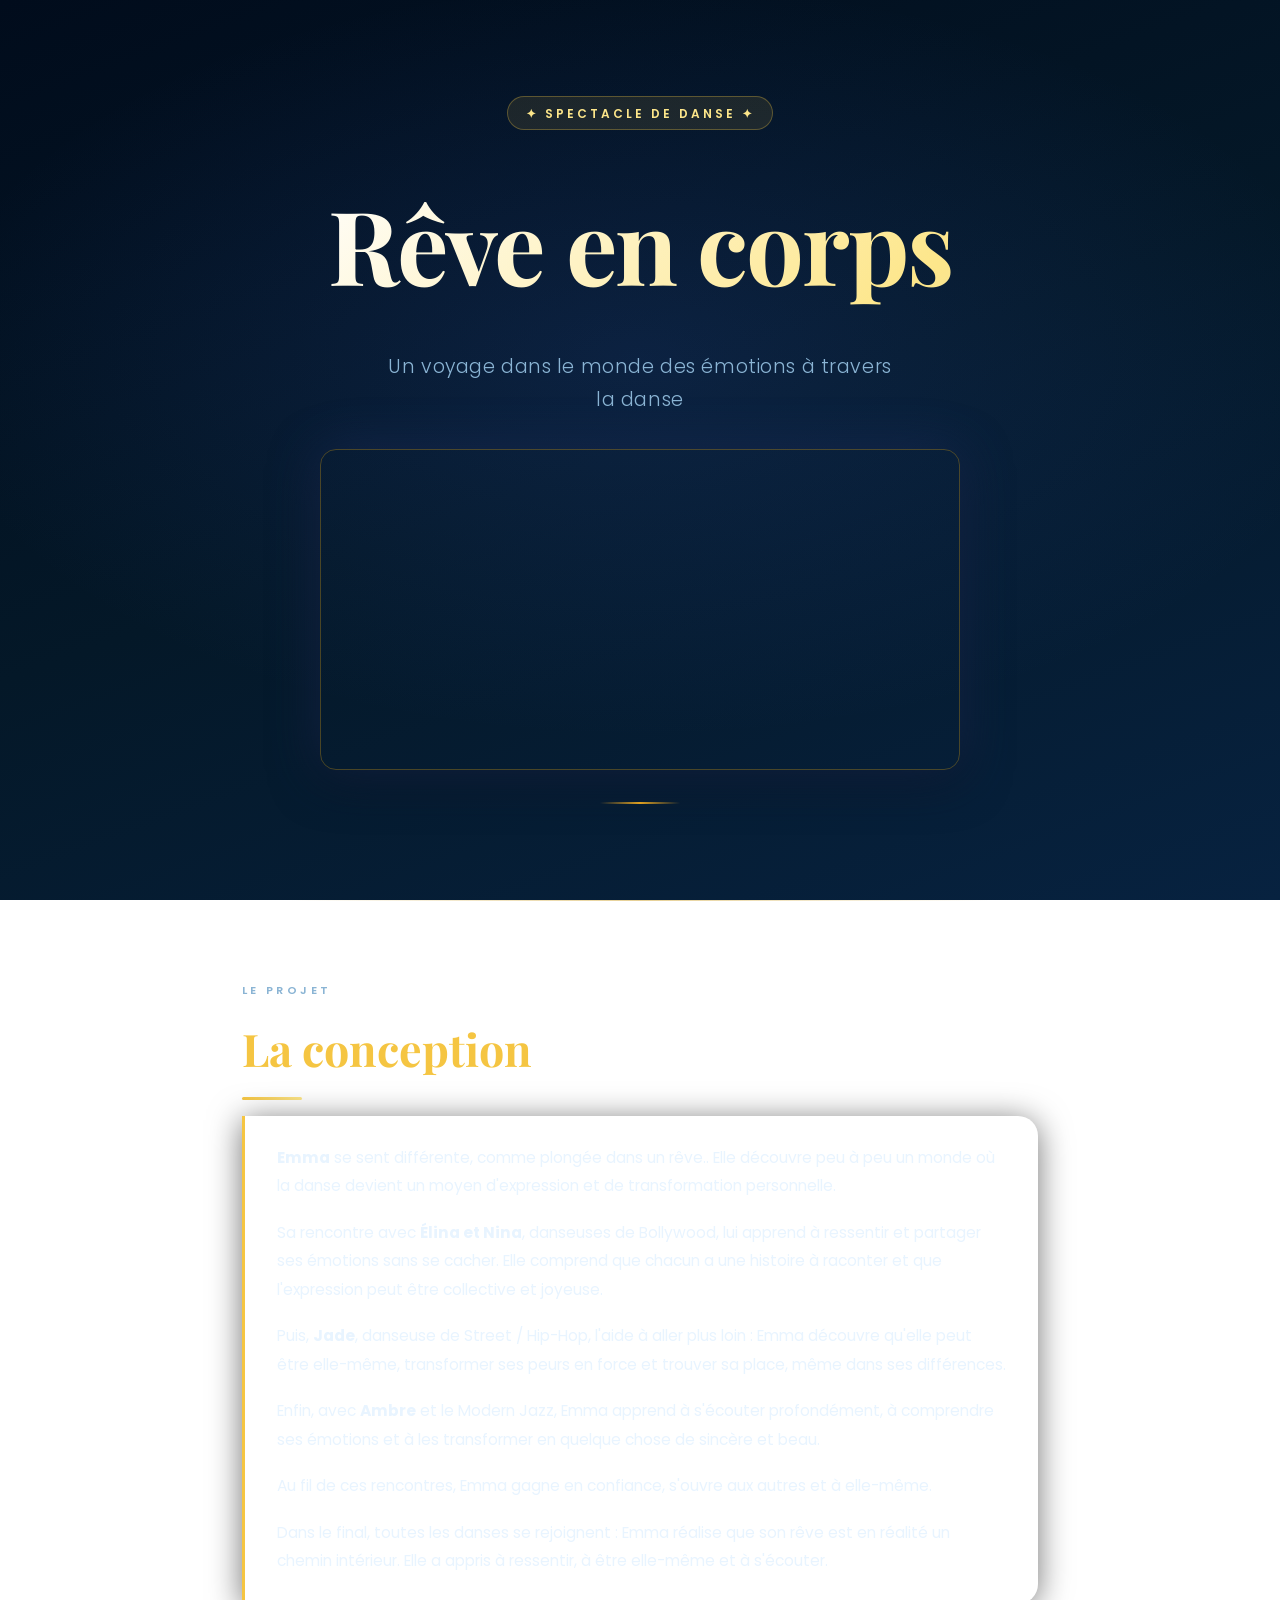
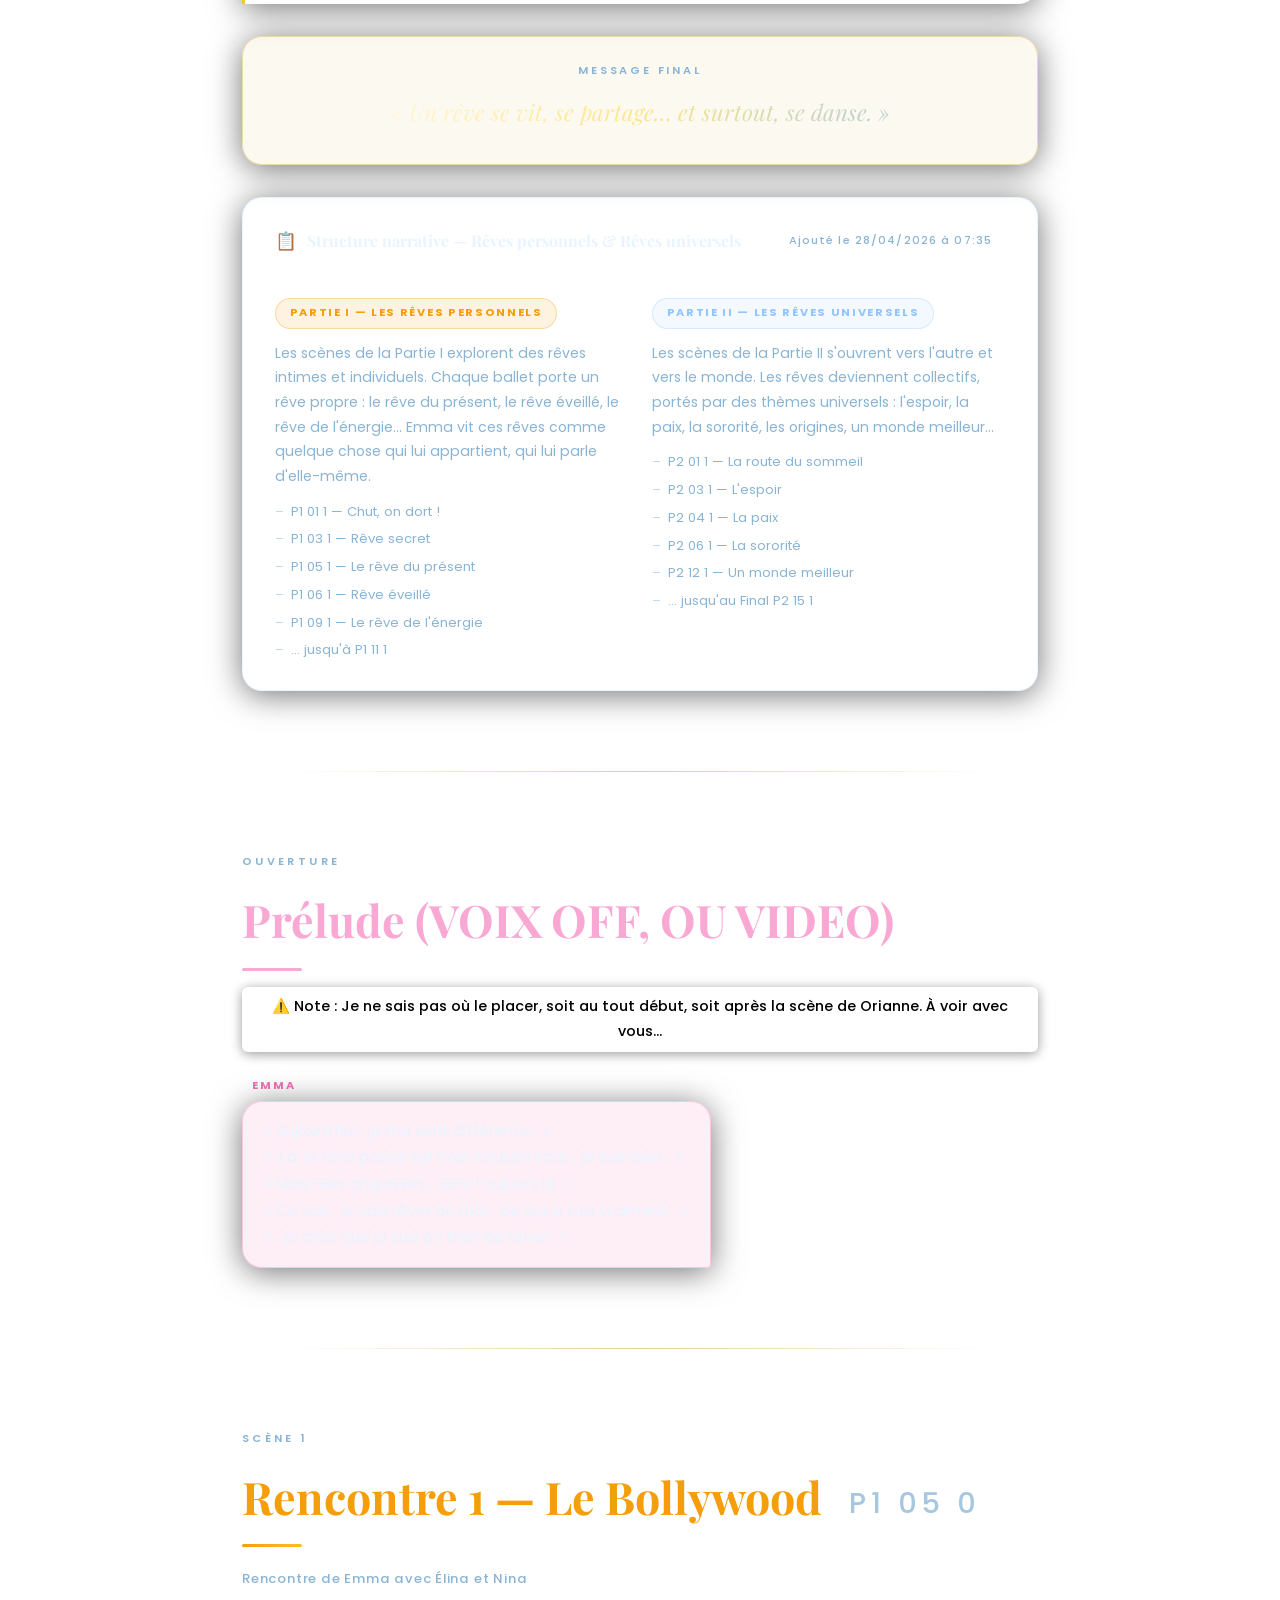
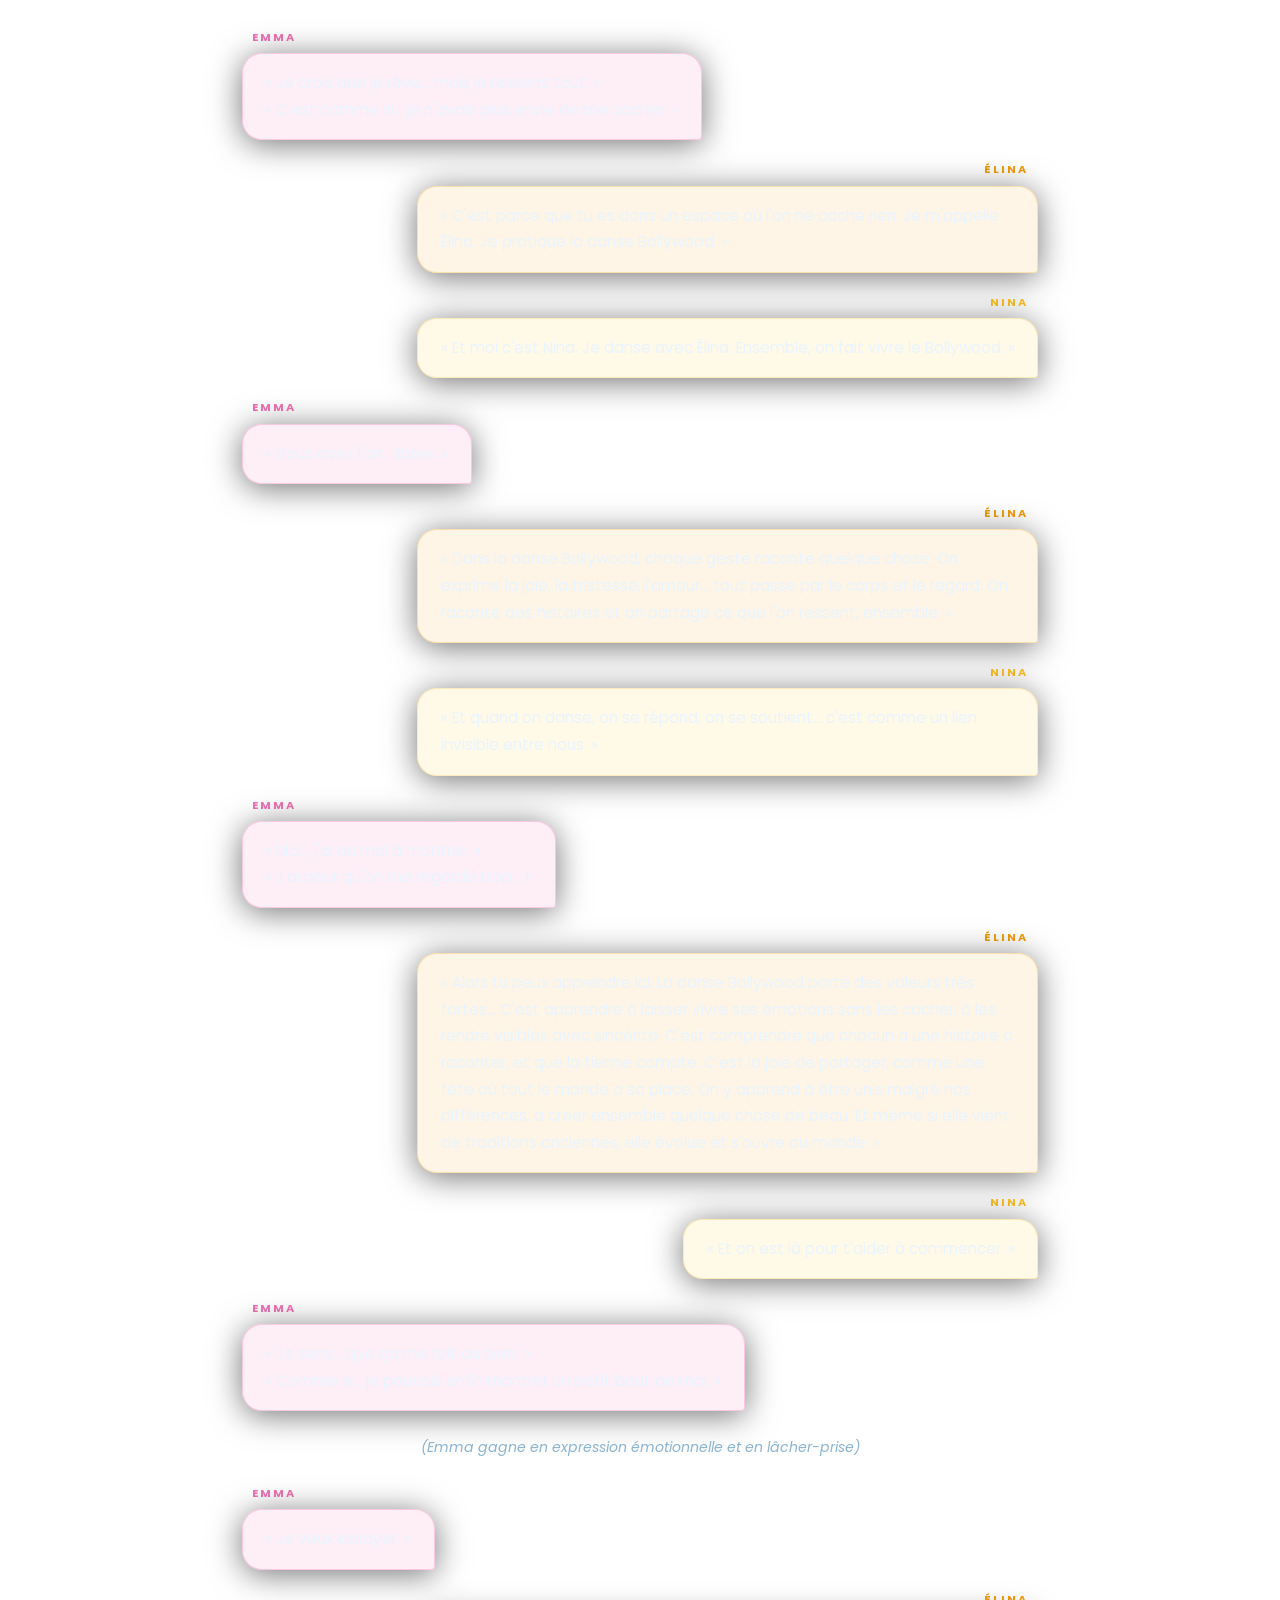
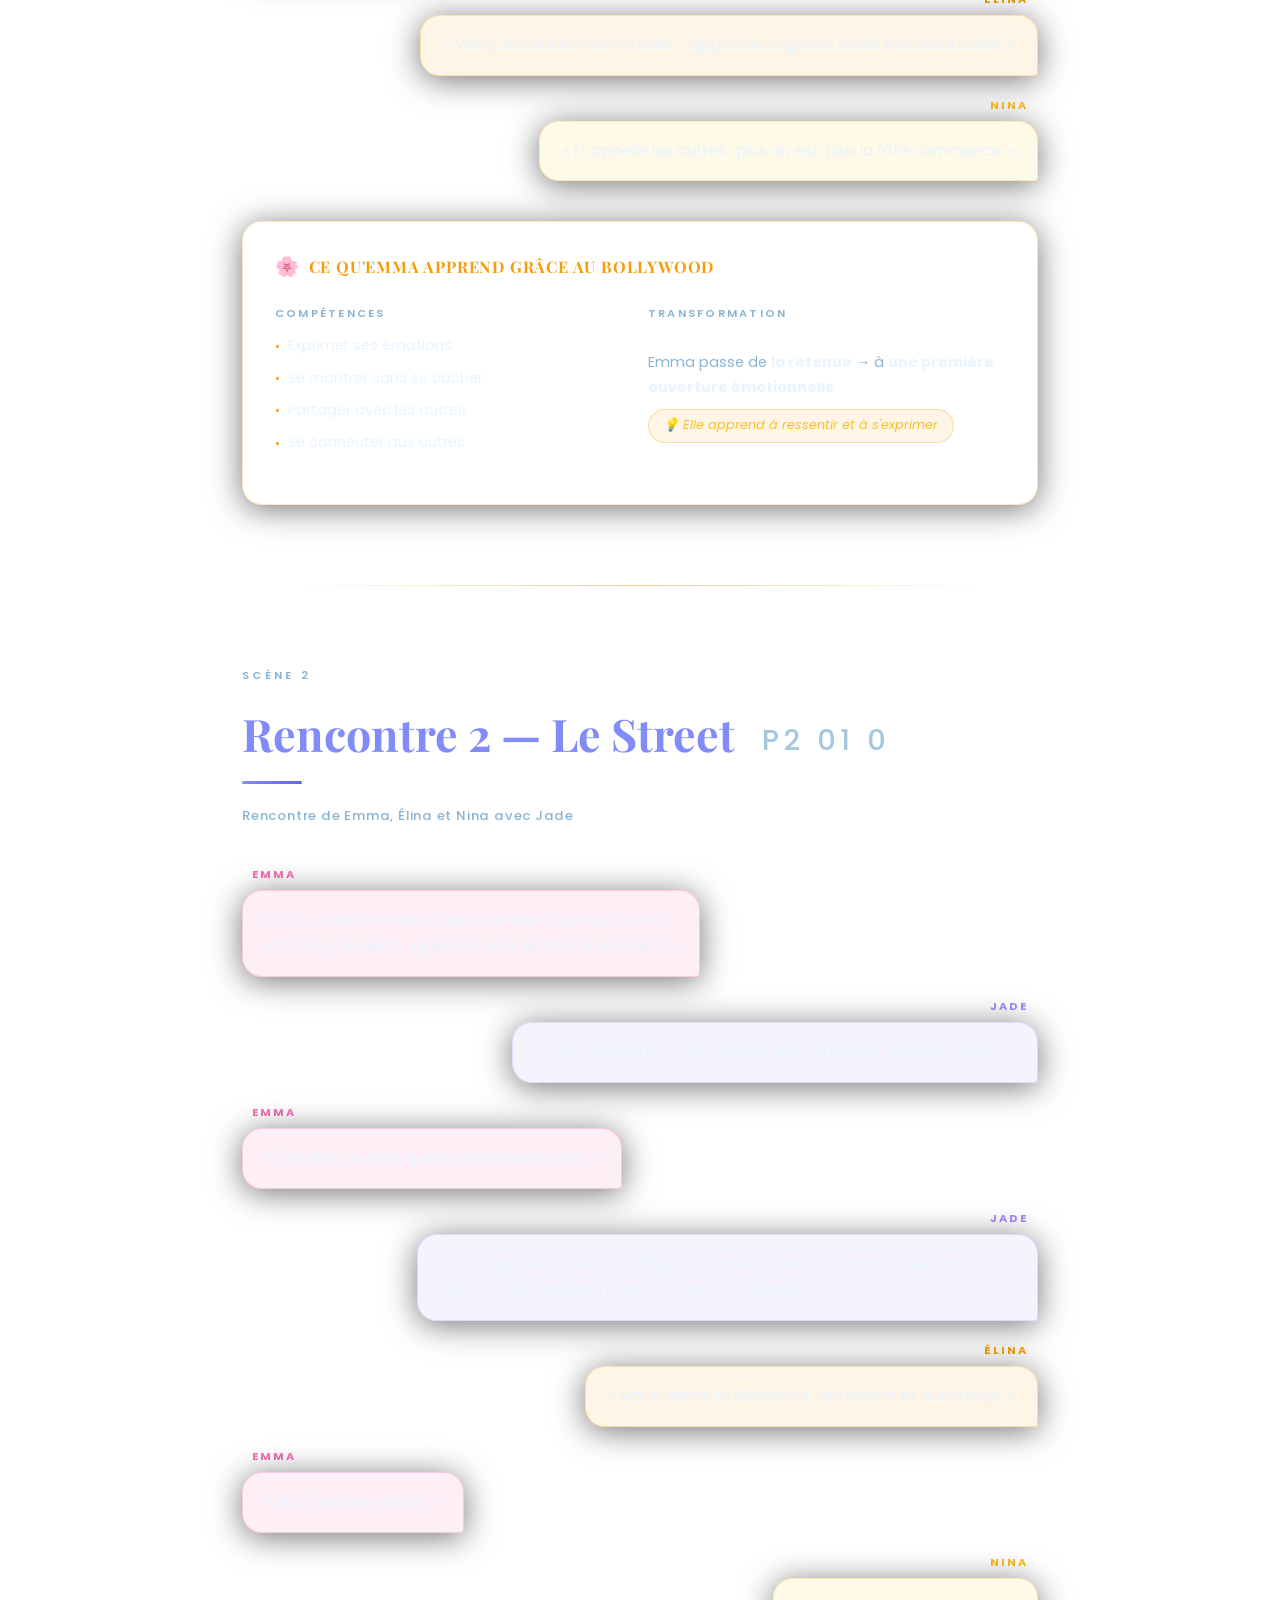
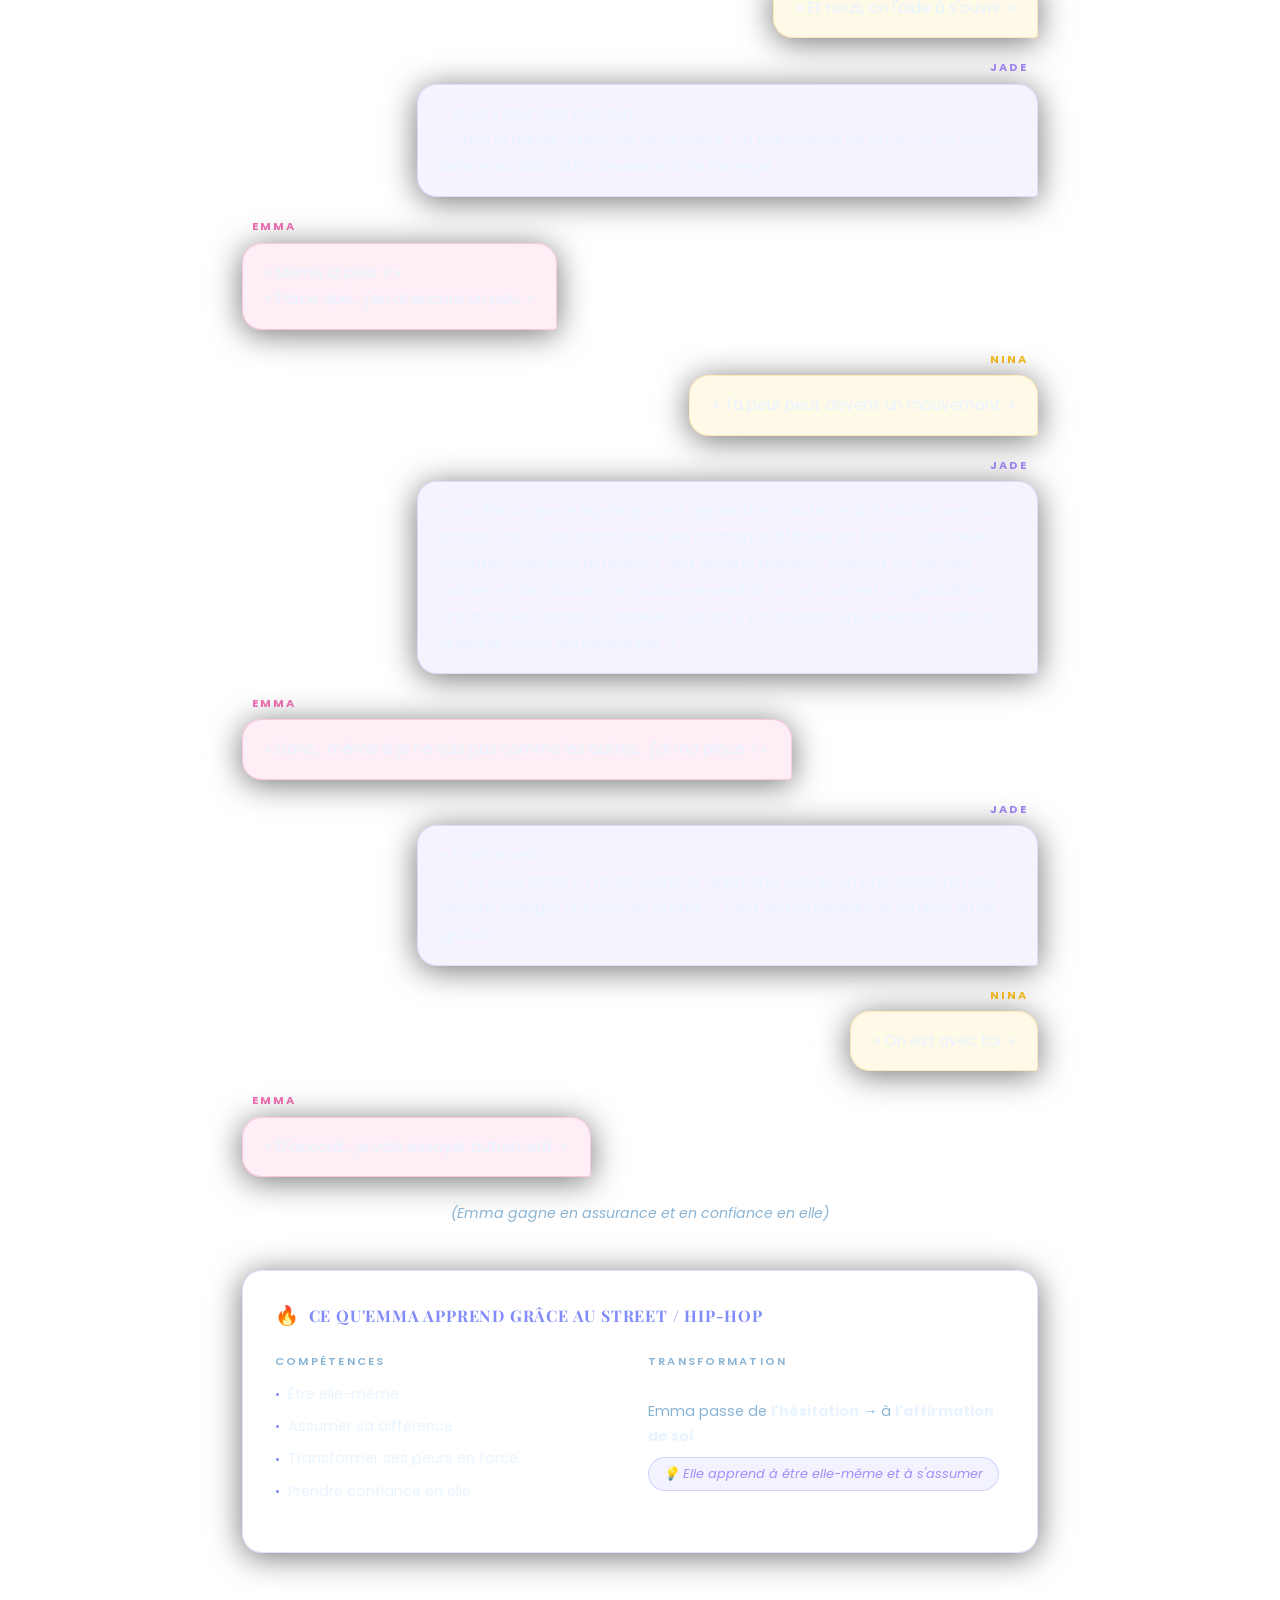
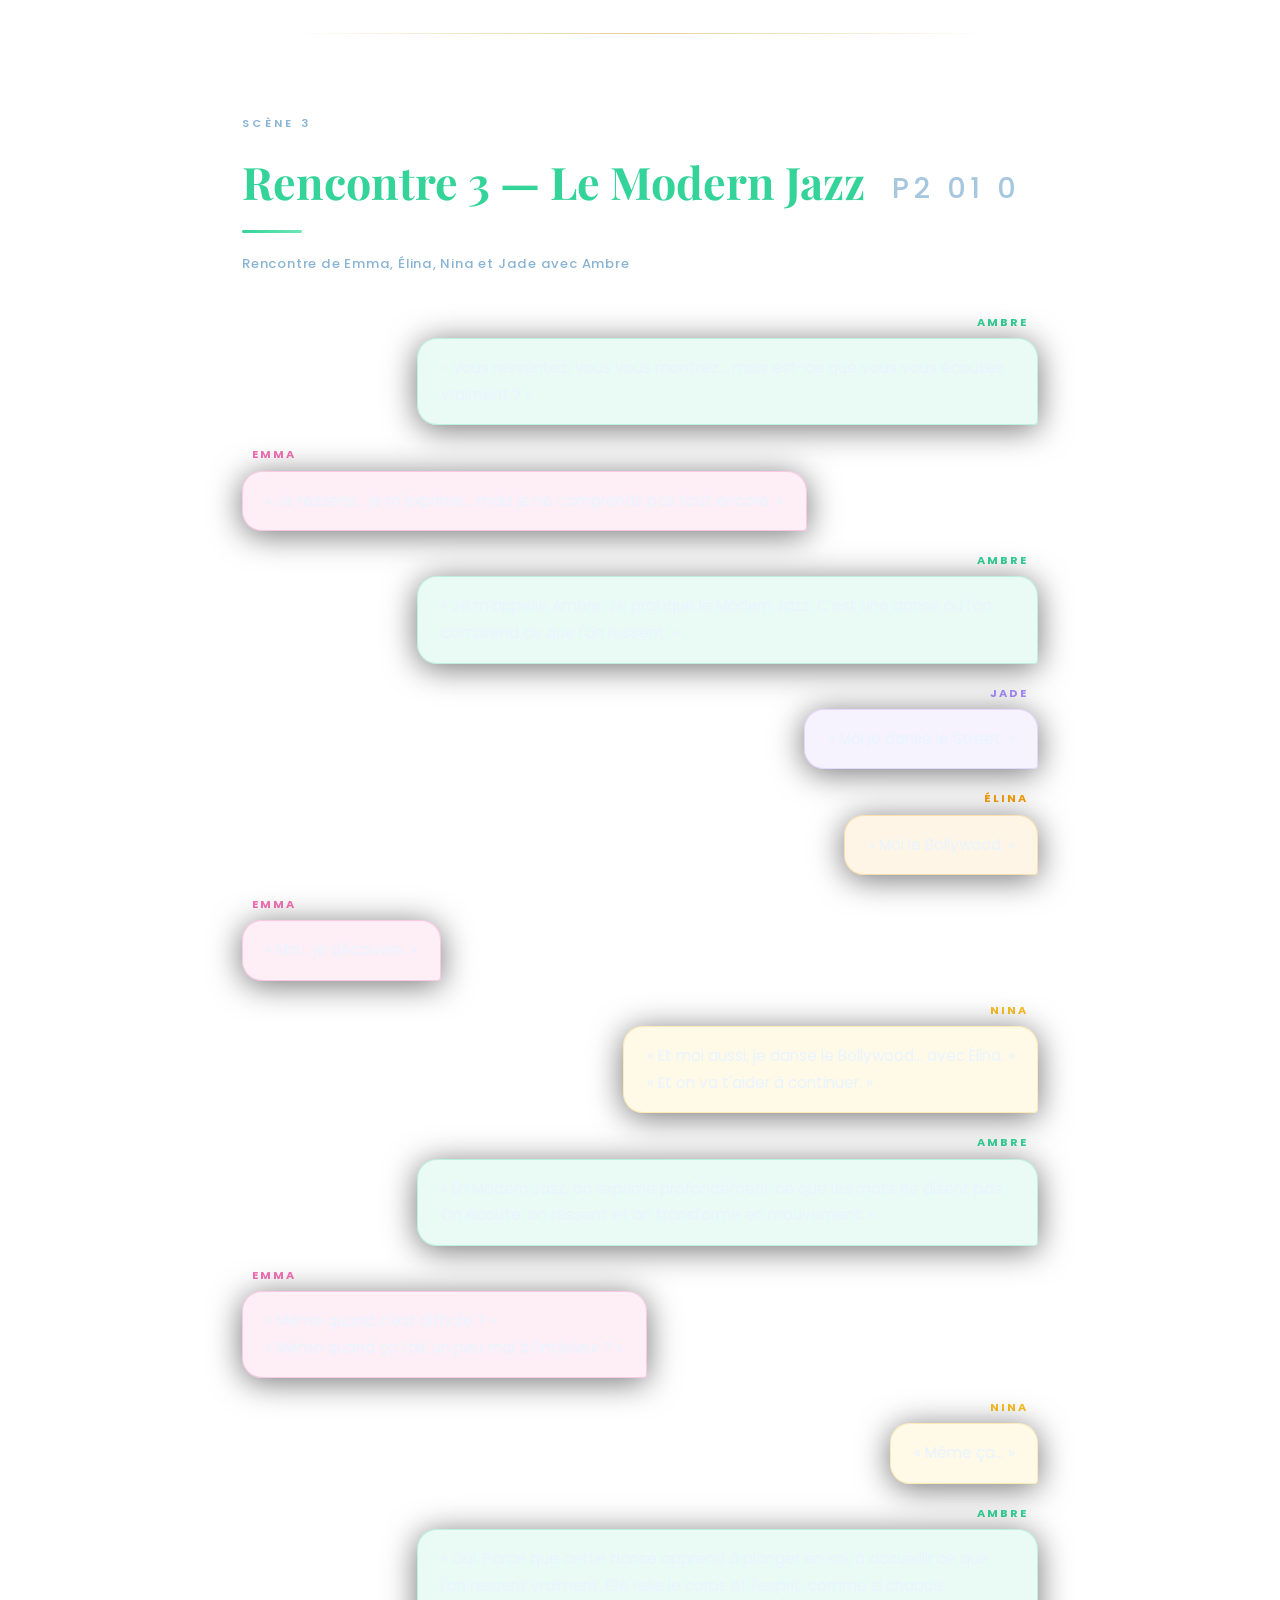
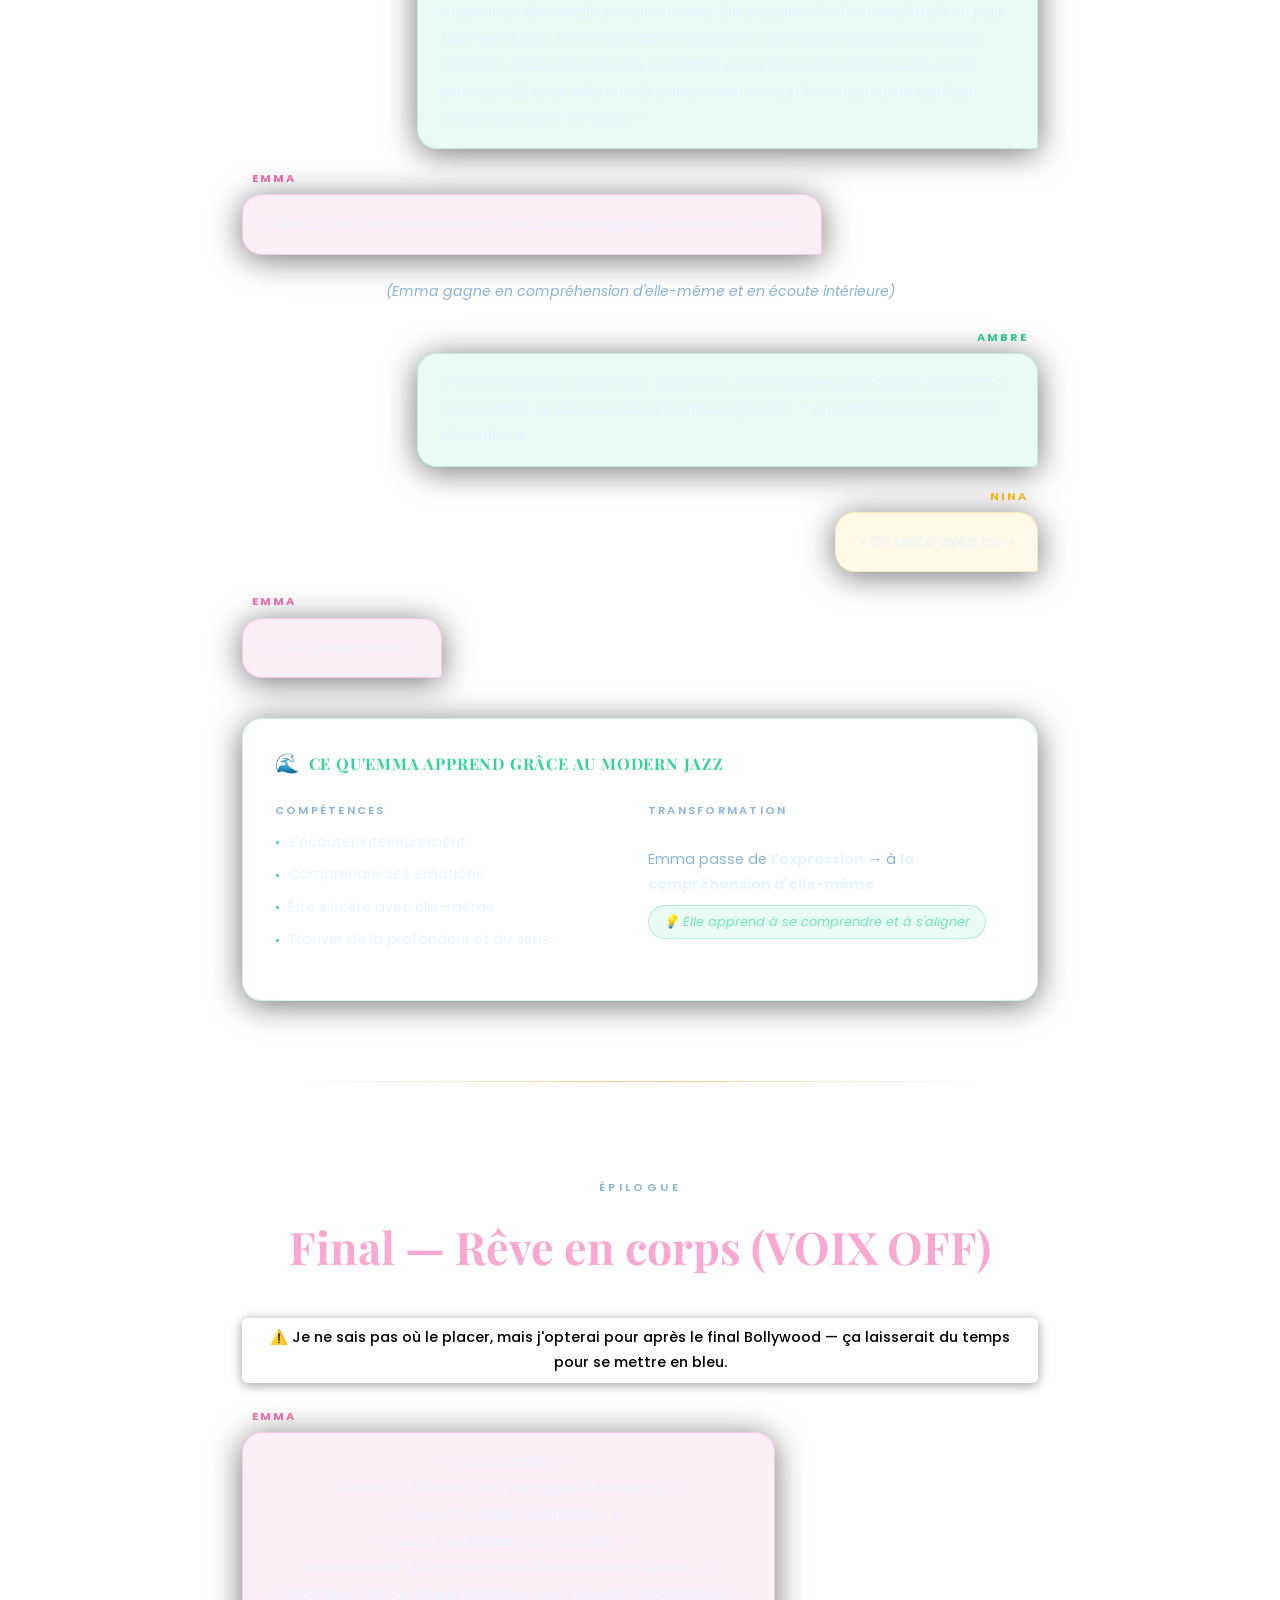
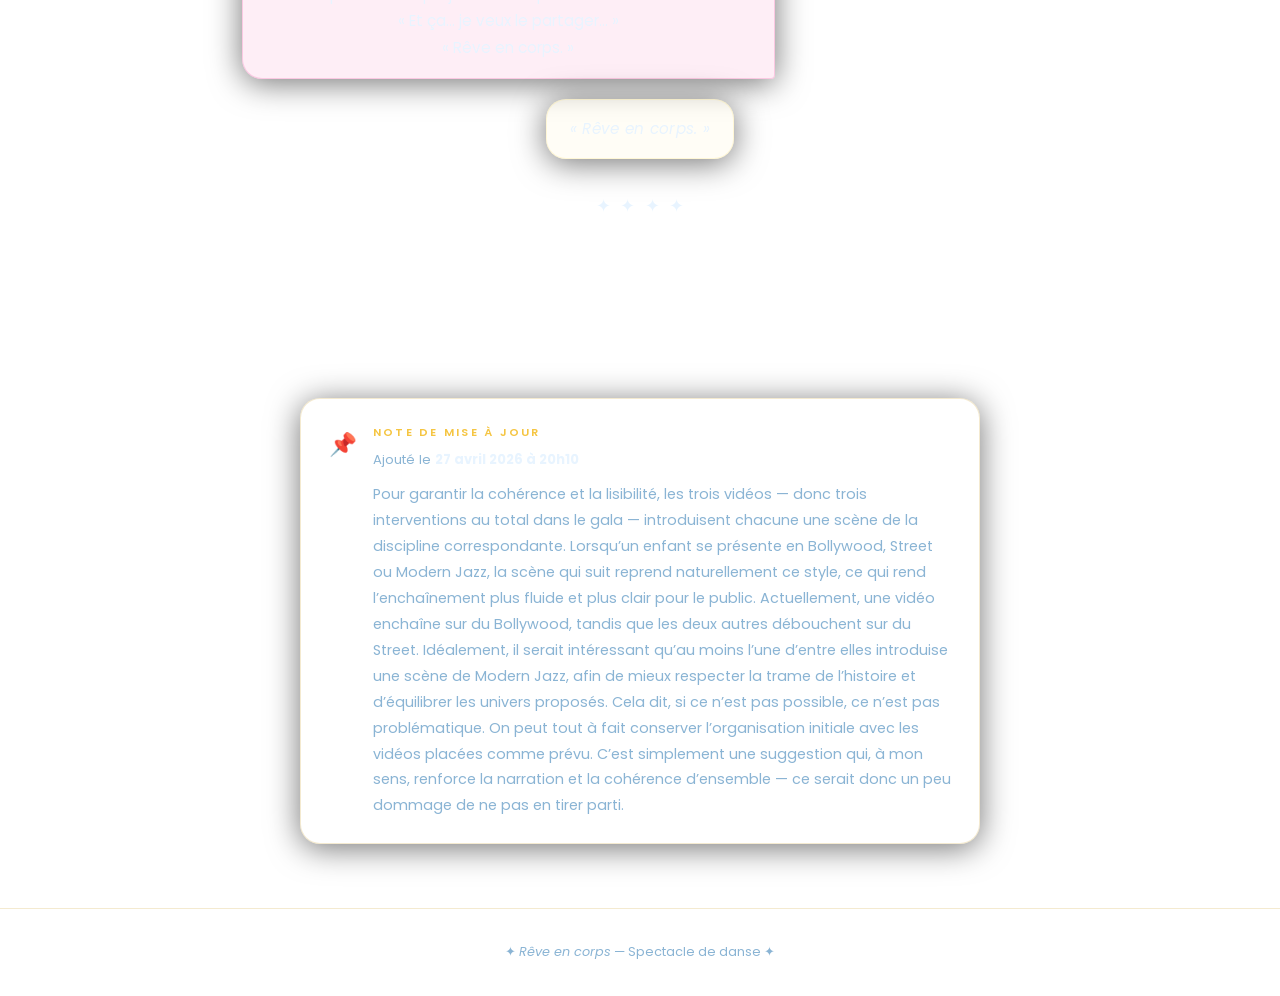
==== commit 8e23c995: "Ajout note structure rêves + mise à jour dialogues - Note éditoriale "Rêves personnels / Rêves unive" ====
--- a/index.html
+++ b/index.html
@@ -45,6 +45,41 @@
       <span class="concept-final-label">Message final</span>
       <p class="concept-final-quote">« Un rêve se vit, se partage… et surtout, se danse. »</p>
     </div>
+
+    <!-- Note structure rêves -->
+    <div class="reves-note fade-in">
+      <div class="reves-note-header">
+        <span class="reves-note-icon">📋</span>
+        <h3 class="reves-note-title">Structure narrative — Rêves personnels &amp; Rêves universels</h3>
+        <span class="reves-note-date">Ajouté le 28/04/2026 à 07:35</span>
+      </div>
+      <div class="reves-note-body">
+        <div class="reves-note-col">
+          <span class="reves-tag reves-tag--p1">Partie I — Les rêves personnels</span>
+          <p>Les scènes de la Partie I explorent des rêves intimes et individuels. Chaque ballet porte un rêve propre : le rêve du présent, le rêve éveillé, le rêve de l'énergie… Emma vit ces rêves comme quelque chose qui lui appartient, qui lui parle d'elle-même.</p>
+          <ul class="reves-note-list">
+            <li>P1 01 1 — Chut, on dort !</li>
+            <li>P1 03 1 — Rêve secret</li>
+            <li>P1 05 1 — Le rêve du présent</li>
+            <li>P1 06 1 — Rêve éveillé</li>
+            <li>P1 09 1 — Le rêve de l'énergie</li>
+            <li>… jusqu'à P1 11 1</li>
+          </ul>
+        </div>
+        <div class="reves-note-col">
+          <span class="reves-tag reves-tag--p2">Partie II — Les rêves universels</span>
+          <p>Les scènes de la Partie II s'ouvrent vers l'autre et vers le monde. Les rêves deviennent collectifs, portés par des thèmes universels : l'espoir, la paix, la sororité, les origines, un monde meilleur…</p>
+          <ul class="reves-note-list">
+            <li>P2 01 1 — La route du sommeil</li>
+            <li>P2 03 1 — L'espoir</li>
+            <li>P2 04 1 — La paix</li>
+            <li>P2 06 1 — La sororité</li>
+            <li>P2 12 1 — Un monde meilleur</li>
+            <li>… jusqu'au Final P2 15 1</li>
+          </ul>
+        </div>
+      </div>
+    </div>
   </section>
 
   <span class="section-separator"></span>
@@ -66,6 +101,7 @@
           « Aujourd'hui… je me sens différente… »<br />
           « J'ai la tête posée sur mon coussin rose… je suis bien… »<br />
           « Mais mes angoisses… sont toujours là. »<br />
+          « Ce soir… je vais rêver de moi… de qui je suis vraiment… »<br />
           « …je crois que je suis en train de rêver… »
         </div>
       </div>
@@ -226,11 +262,19 @@
        ============================== -->
   <section class="section street-section">
     <span class="section-label">Scène 2</span>
-    <h2 class="section-title">Rencontre 2 — Le Street <span class="scene-number">P1 08 0</span></h2>
+    <h2 class="section-title">Rencontre 2 — Le Street <span class="scene-number">P2 01 0</span></h2>
     <span class="section-underline"></span>
     <p class="scene-participants">Rencontre de Emma, Élina et Nina avec Jade</p>
 
     <div class="dialogues">
+
+      <div class="dialogue emma left">
+        <span class="dialogue-speaker">Emma</span>
+        <div class="dialogue-bubble">
+          « Et si… mes rêves ne m'appartenaient pas qu'à moi… »<br />
+          « Et s'ils pouvaient… rejoindre ceux de tout le monde ? »
+        </div>
+      </div>
 
       <div class="dialogue jade right">
         <span class="dialogue-speaker">Jade</span>
--- a/style.css
+++ b/style.css
@@ -227,6 +227,121 @@
 }
 
 /* ===========================
+   NOTE RÊVES PERSONNELS / UNIVERSELS
+   =========================== */
+
+.reves-note {
+  margin-top: 2rem;
+  background: rgba(255, 255, 255, 0.03);
+  border: 1px solid rgba(147, 197, 253, 0.2);
+  border-radius: var(--radius-card);
+  padding: 1.75rem 2rem;
+  box-shadow: var(--shadow-soft);
+}
+
+.reves-note-header {
+  display: flex;
+  flex-wrap: wrap;
+  align-items: center;
+  gap: 0.6rem;
+  margin-bottom: 1.5rem;
+  padding-bottom: 1rem;
+  border-bottom: 1px solid rgba(255, 255, 255, 0.07);
+}
+
+.reves-note-icon {
+  font-size: 1.1rem;
+}
+
+.reves-note-title {
+  font-family: 'Playfair Display', serif;
+  font-size: 1rem;
+  font-weight: 700;
+  color: var(--color-text);
+  flex: 1;
+}
+
+.reves-note-date {
+  font-size: 0.7rem;
+  font-weight: 500;
+  letter-spacing: 0.1em;
+  color: var(--color-text-muted);
+  background: rgba(255,255,255,0.05);
+  padding: 0.25rem 0.75rem;
+  border-radius: 100px;
+  border: 1px solid rgba(255,255,255,0.1);
+  white-space: nowrap;
+}
+
+.reves-note-body {
+  display: grid;
+  grid-template-columns: 1fr 1fr;
+  gap: 1.5rem;
+}
+
+@media (max-width: 640px) {
+  .reves-note-body {
+    grid-template-columns: 1fr;
+  }
+}
+
+.reves-note-col {
+  display: flex;
+  flex-direction: column;
+  gap: 0.75rem;
+}
+
+.reves-tag {
+  display: inline-block;
+  font-size: 0.7rem;
+  font-weight: 700;
+  letter-spacing: 0.15em;
+  text-transform: uppercase;
+  padding: 0.3rem 0.85rem;
+  border-radius: 100px;
+  width: fit-content;
+}
+
+.reves-tag--p1 {
+  background: rgba(245, 158, 11, 0.12);
+  color: var(--color-bollywood);
+  border: 1px solid rgba(245, 158, 11, 0.3);
+}
+
+.reves-tag--p2 {
+  background: rgba(147, 197, 253, 0.1);
+  color: #93c5fd;
+  border: 1px solid rgba(147, 197, 253, 0.3);
+}
+
+.reves-note-col p {
+  font-size: 0.88rem;
+  color: var(--color-text-muted);
+  line-height: 1.75;
+}
+
+.reves-note-list {
+  list-style: none;
+  display: flex;
+  flex-direction: column;
+  gap: 0.3rem;
+}
+
+.reves-note-list li {
+  font-size: 0.82rem;
+  color: var(--color-text-muted);
+  padding-left: 1rem;
+  position: relative;
+}
+
+.reves-note-list li::before {
+  content: '–';
+  position: absolute;
+  left: 0;
+  opacity: 0.5;
+}
+
+/* ===========================
    SÉPARATEUR DE SECTION
    =========================== */
 
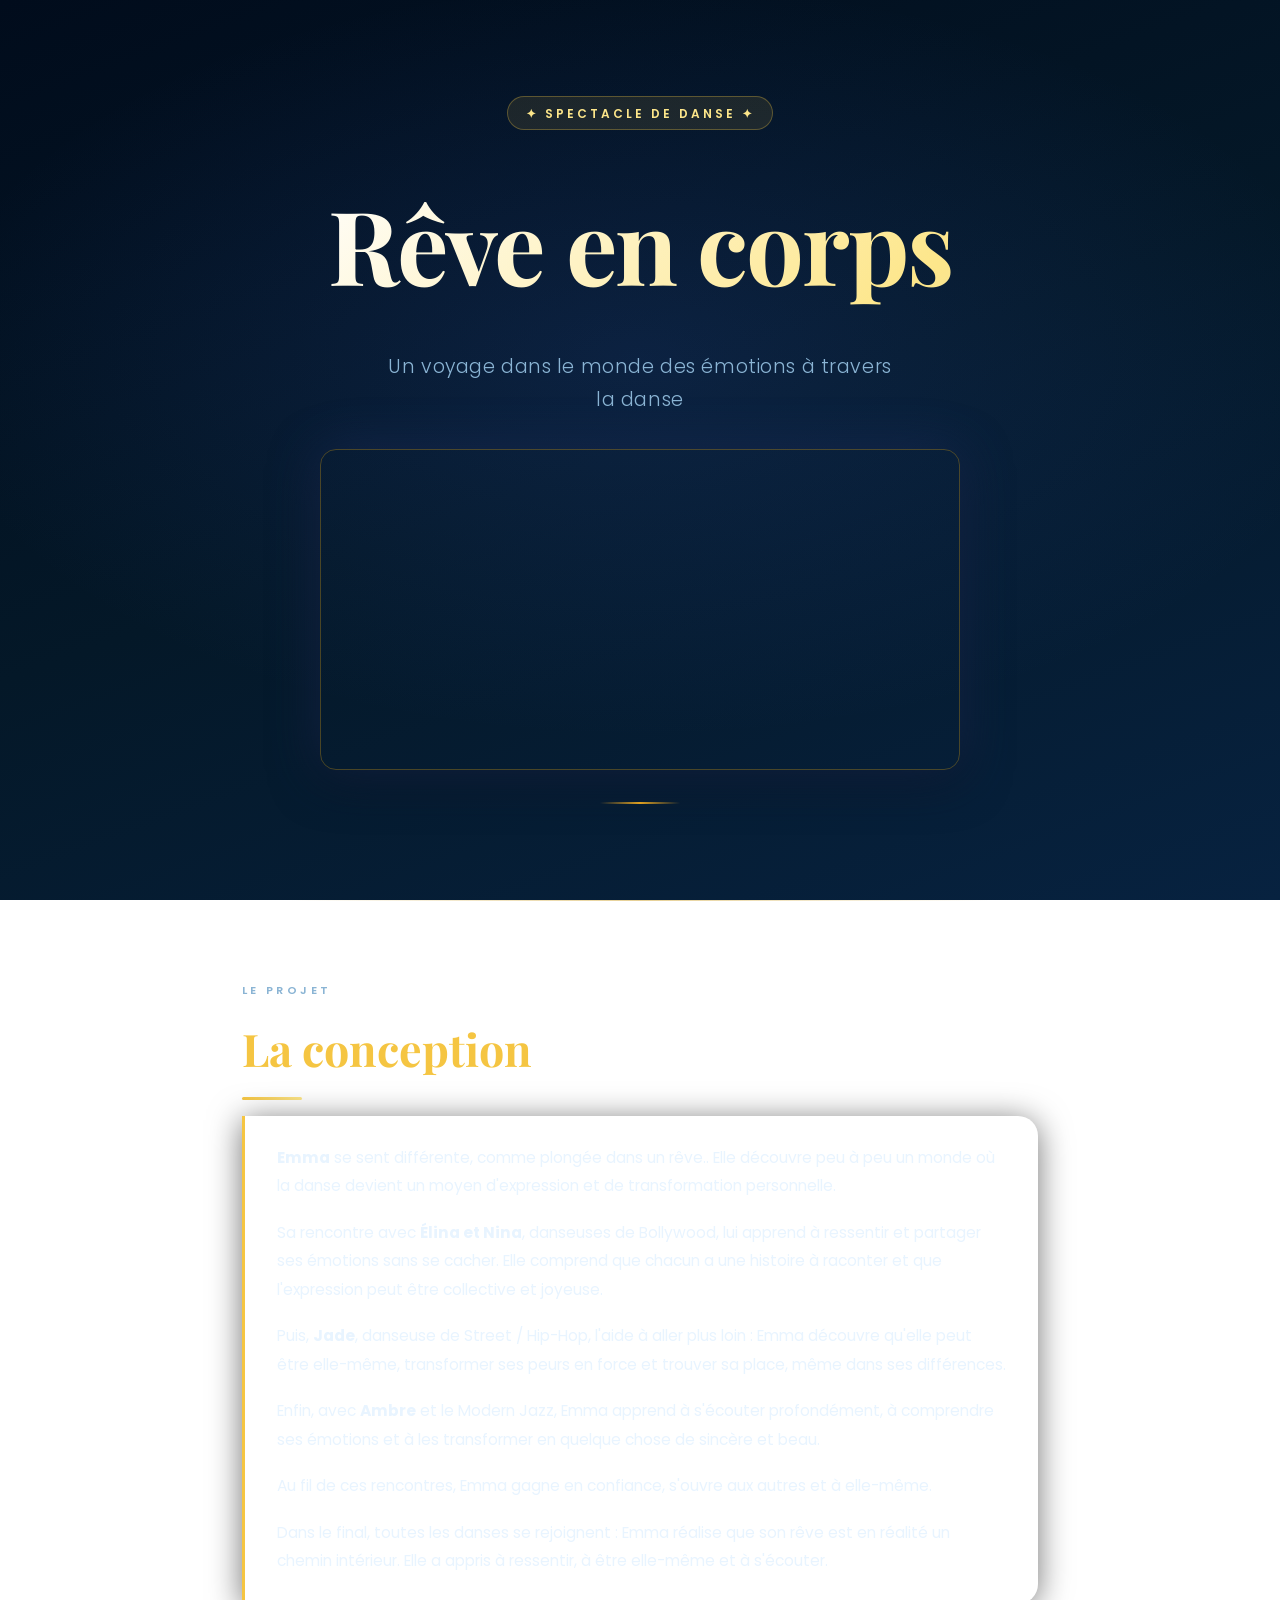
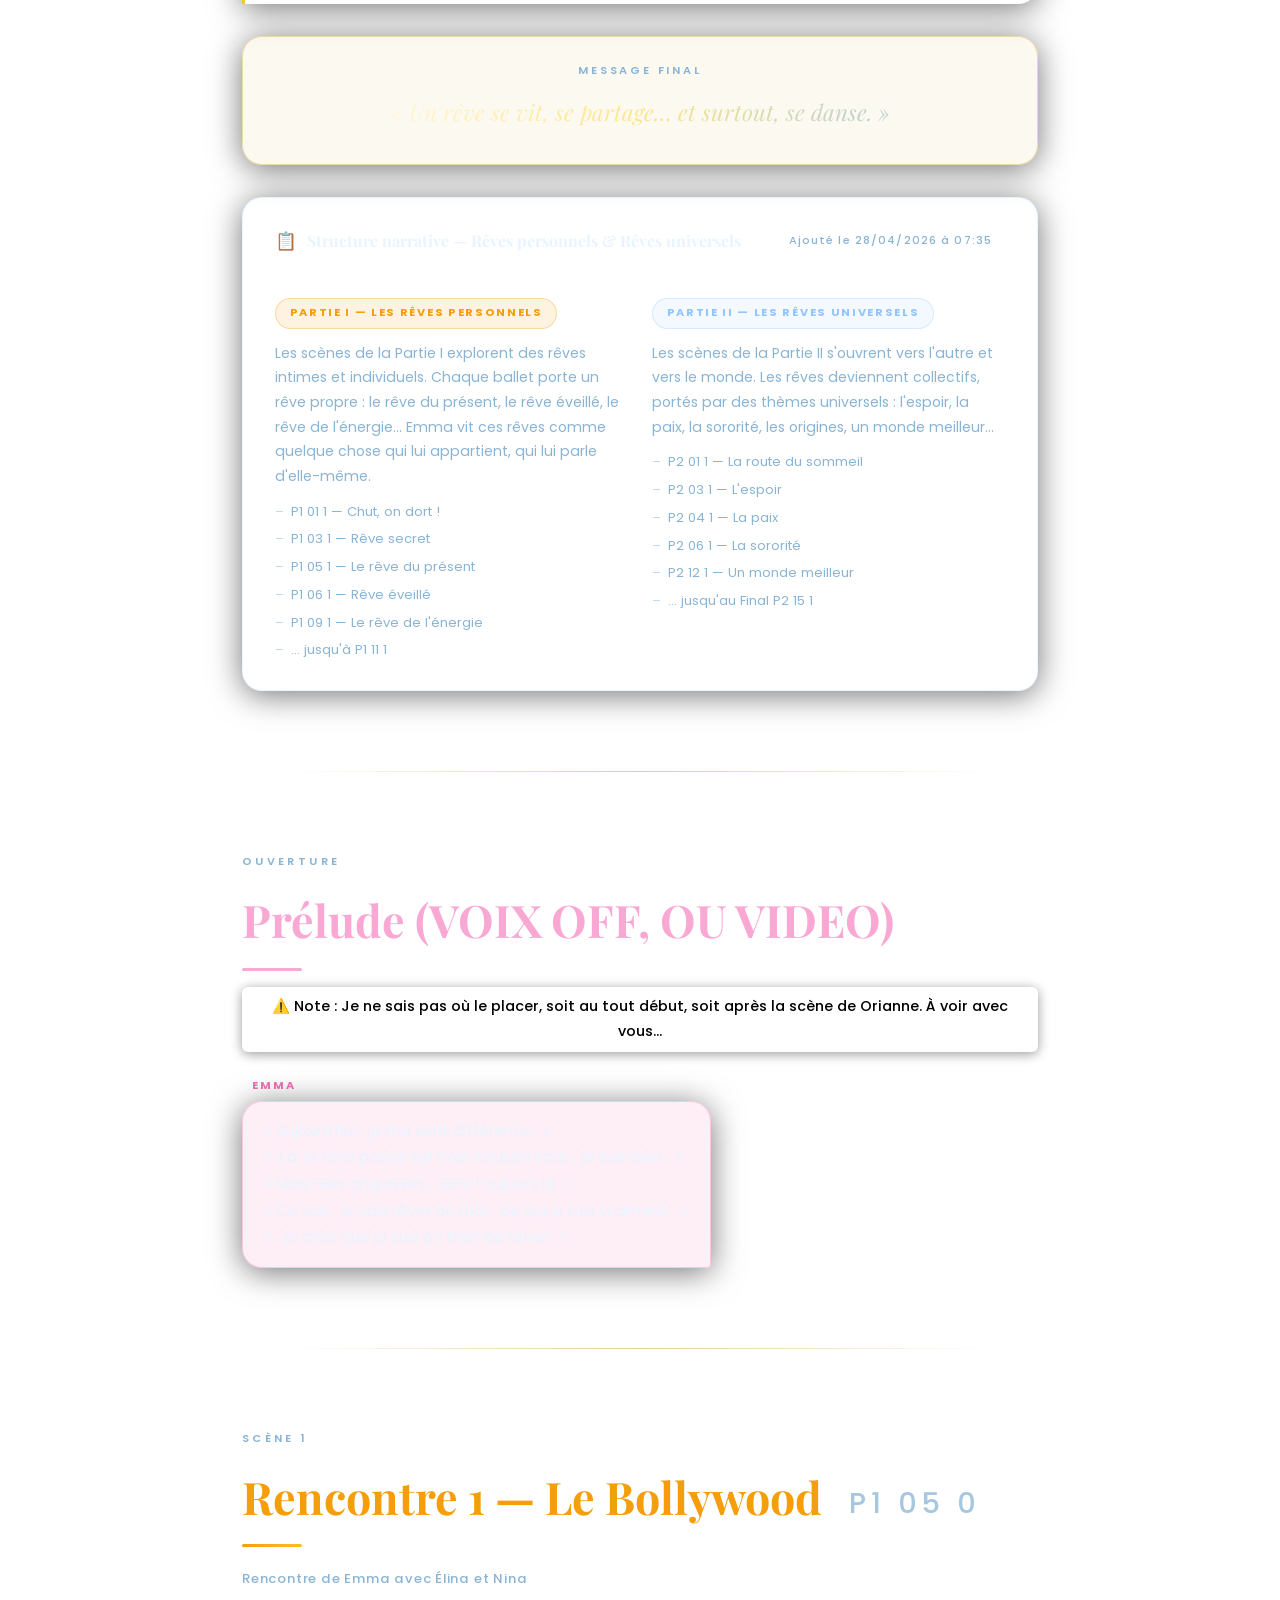
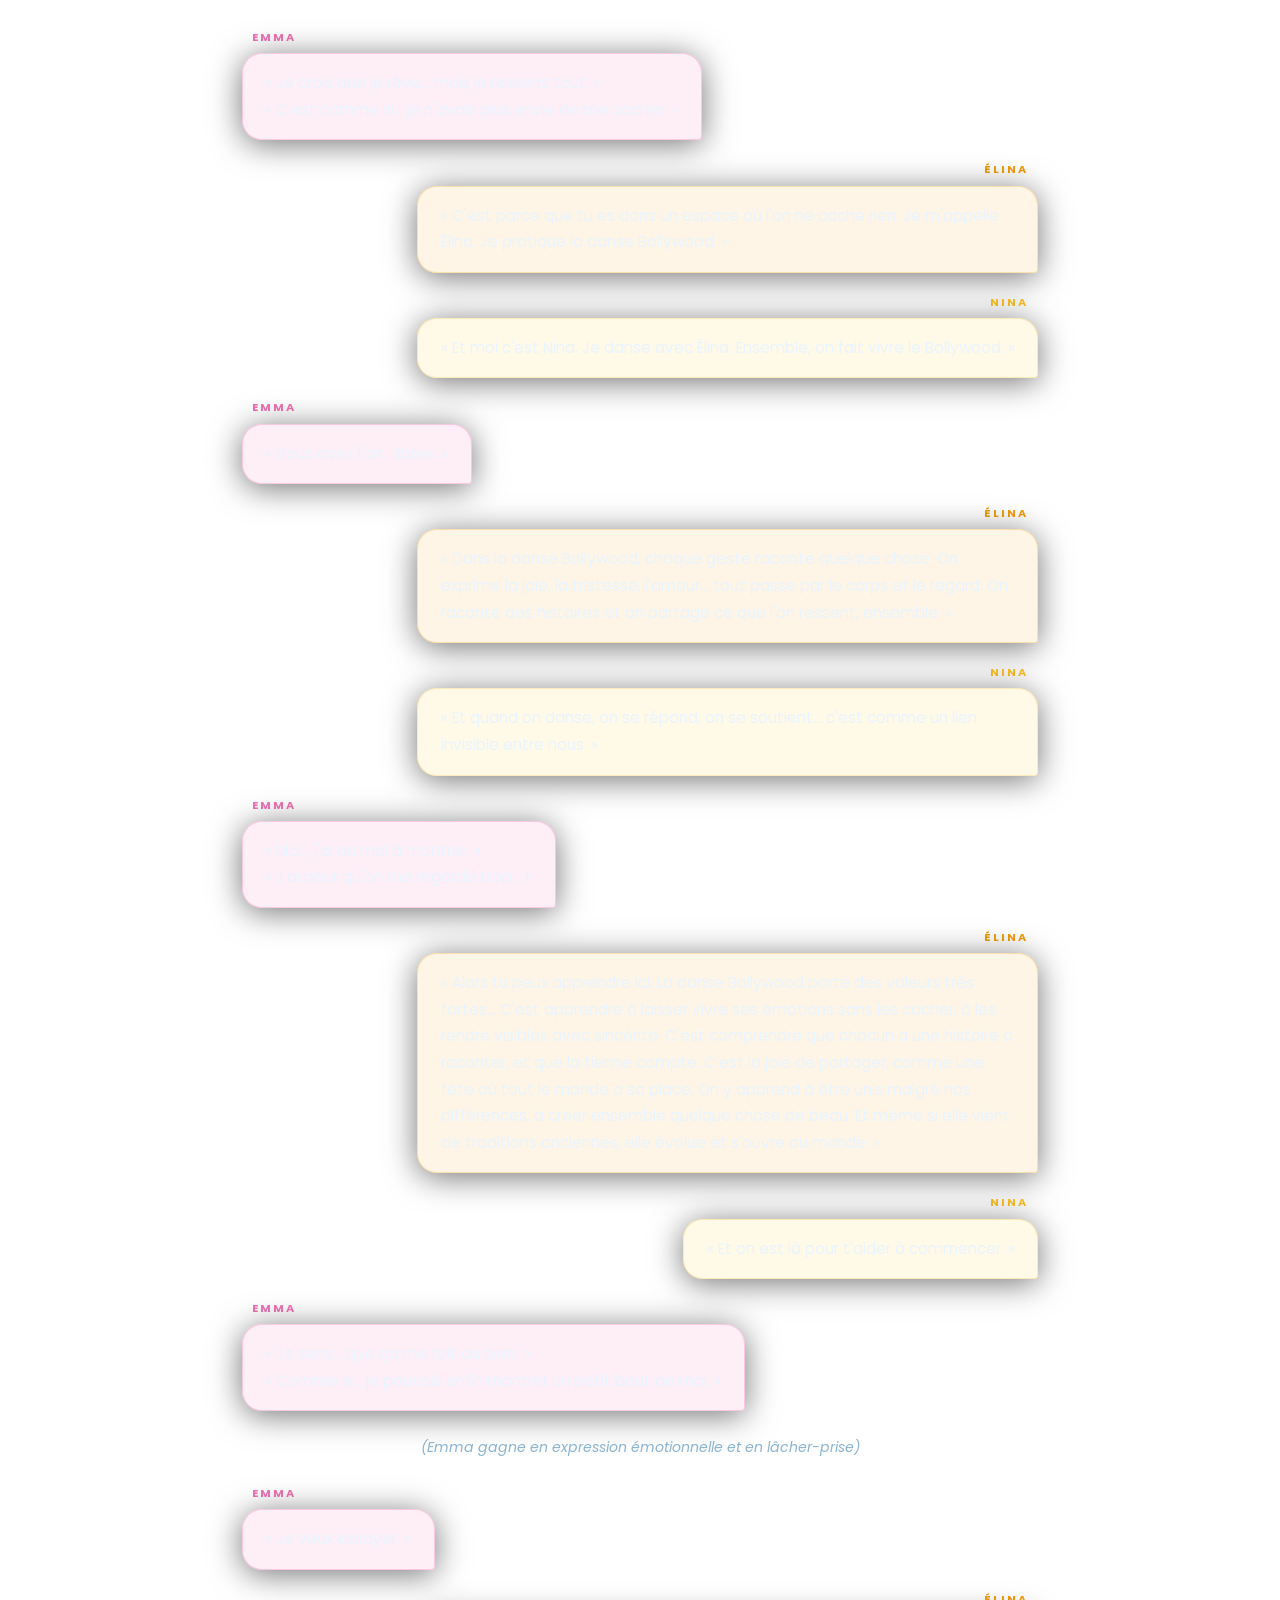
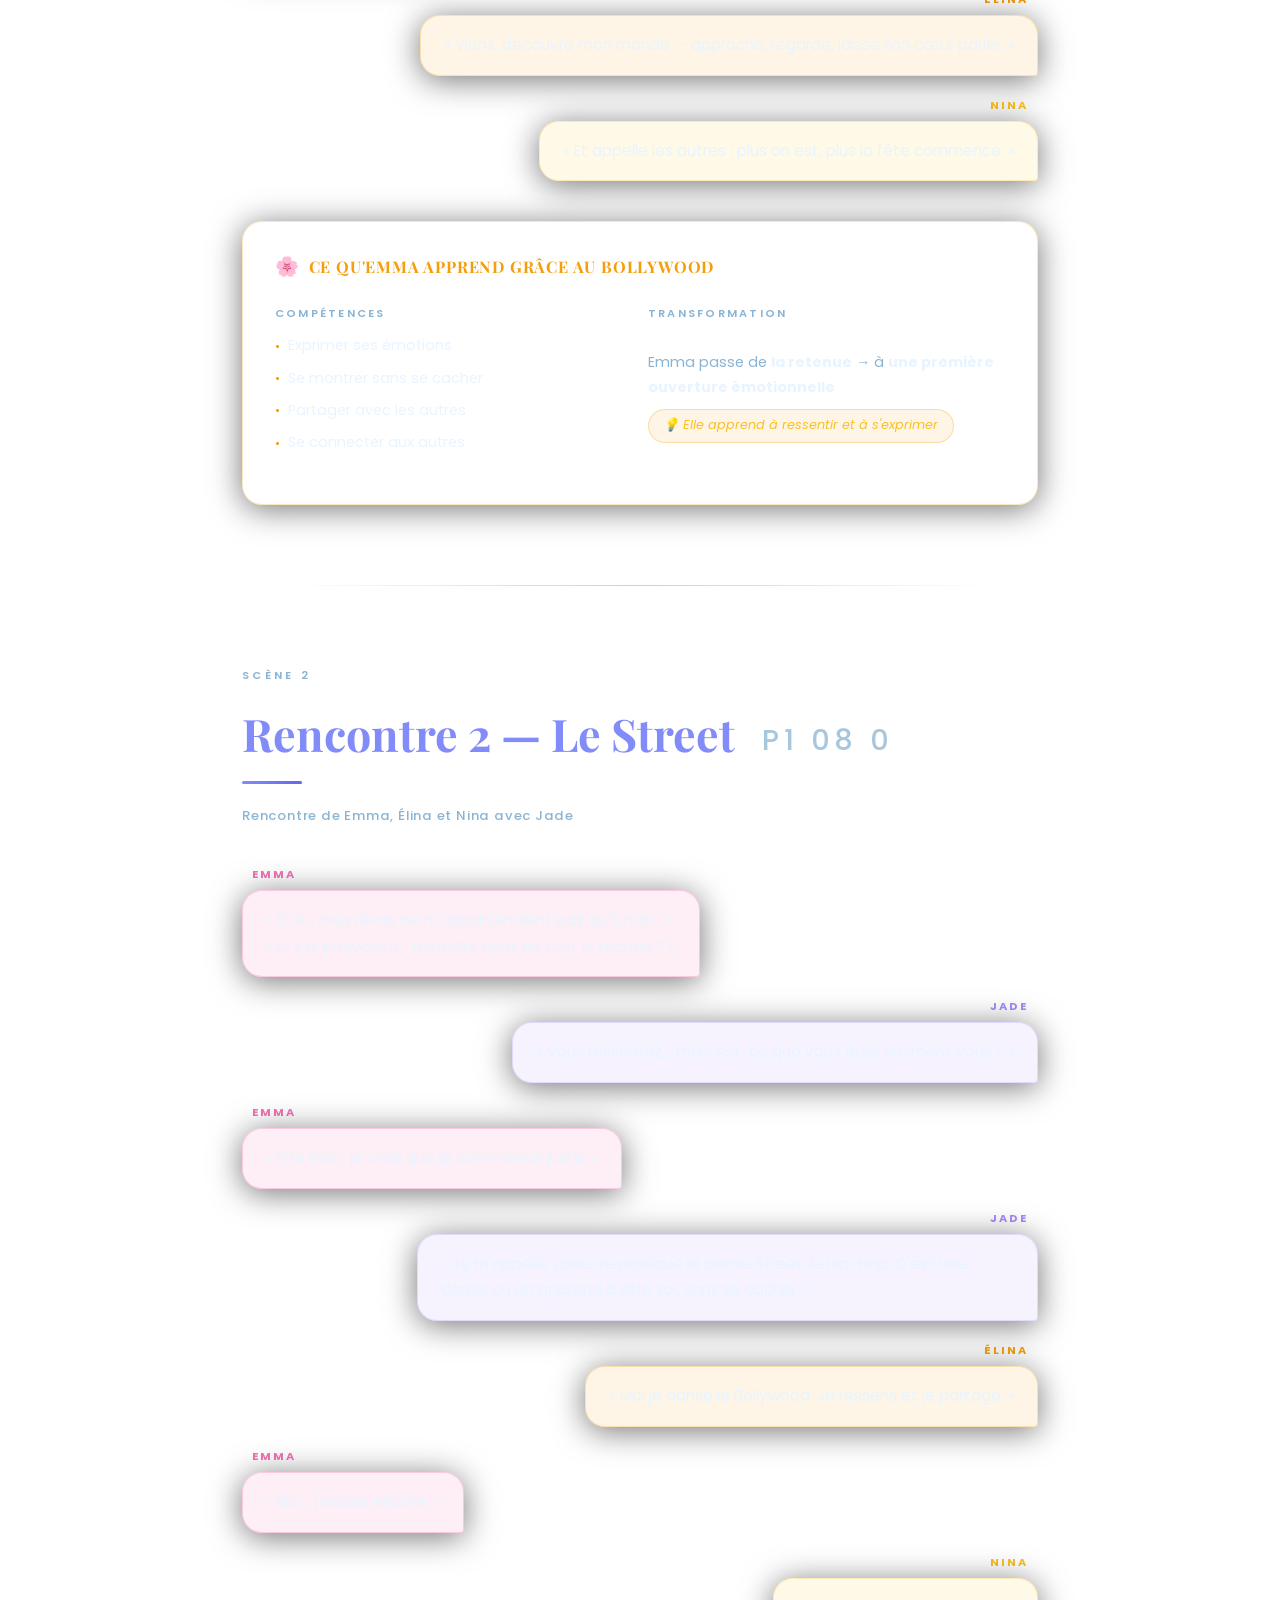
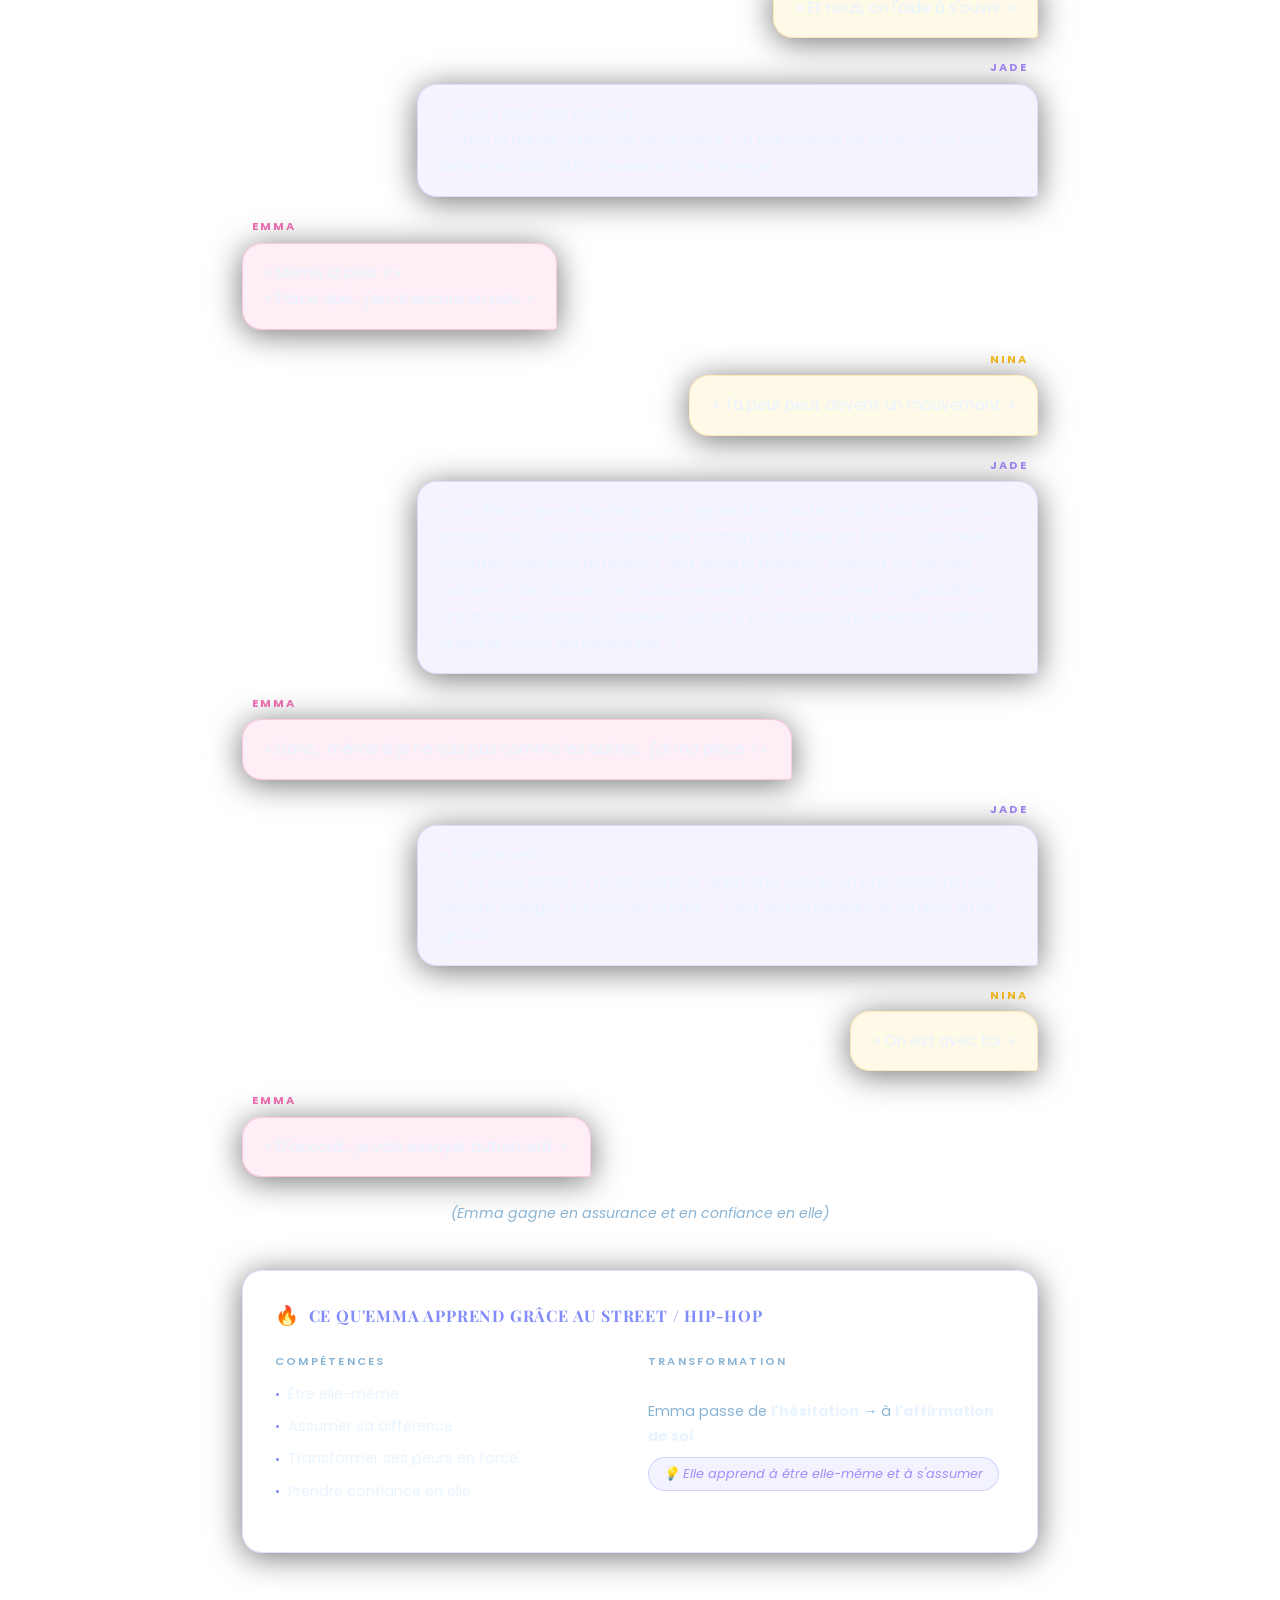
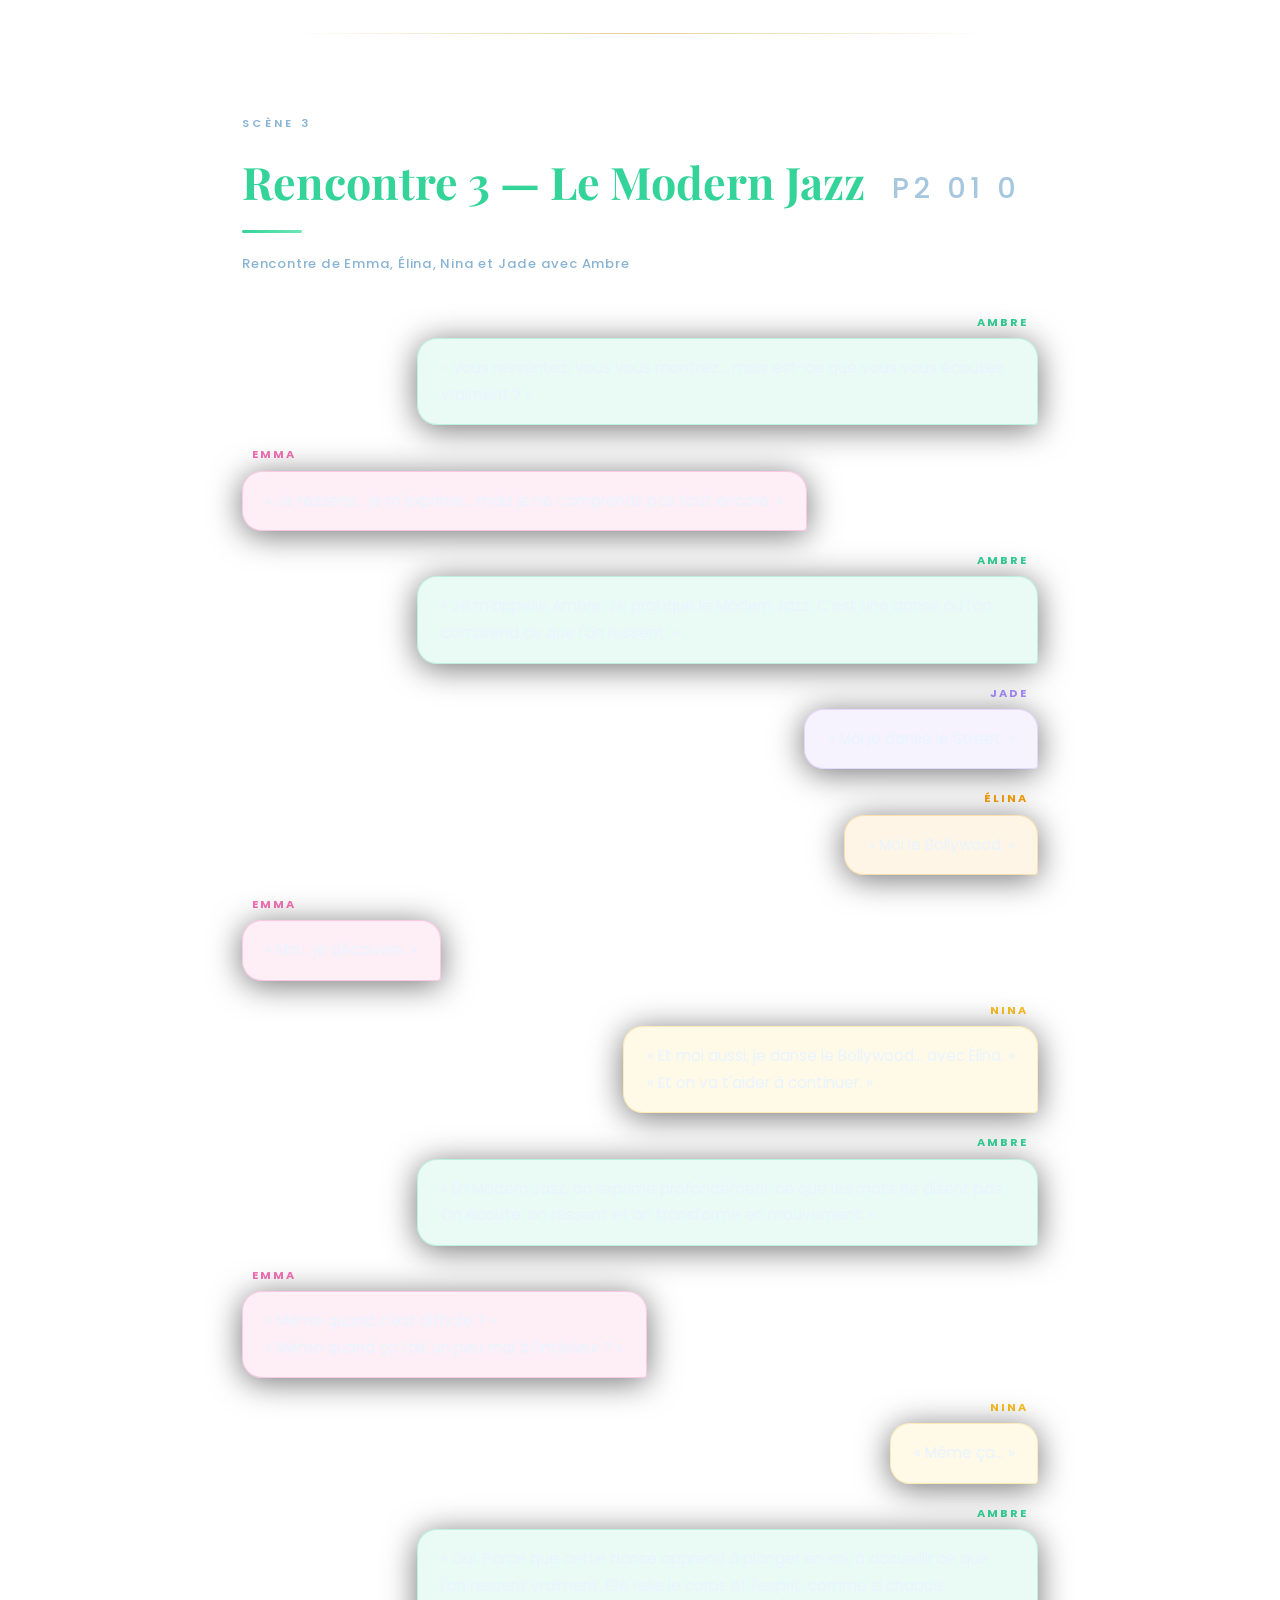
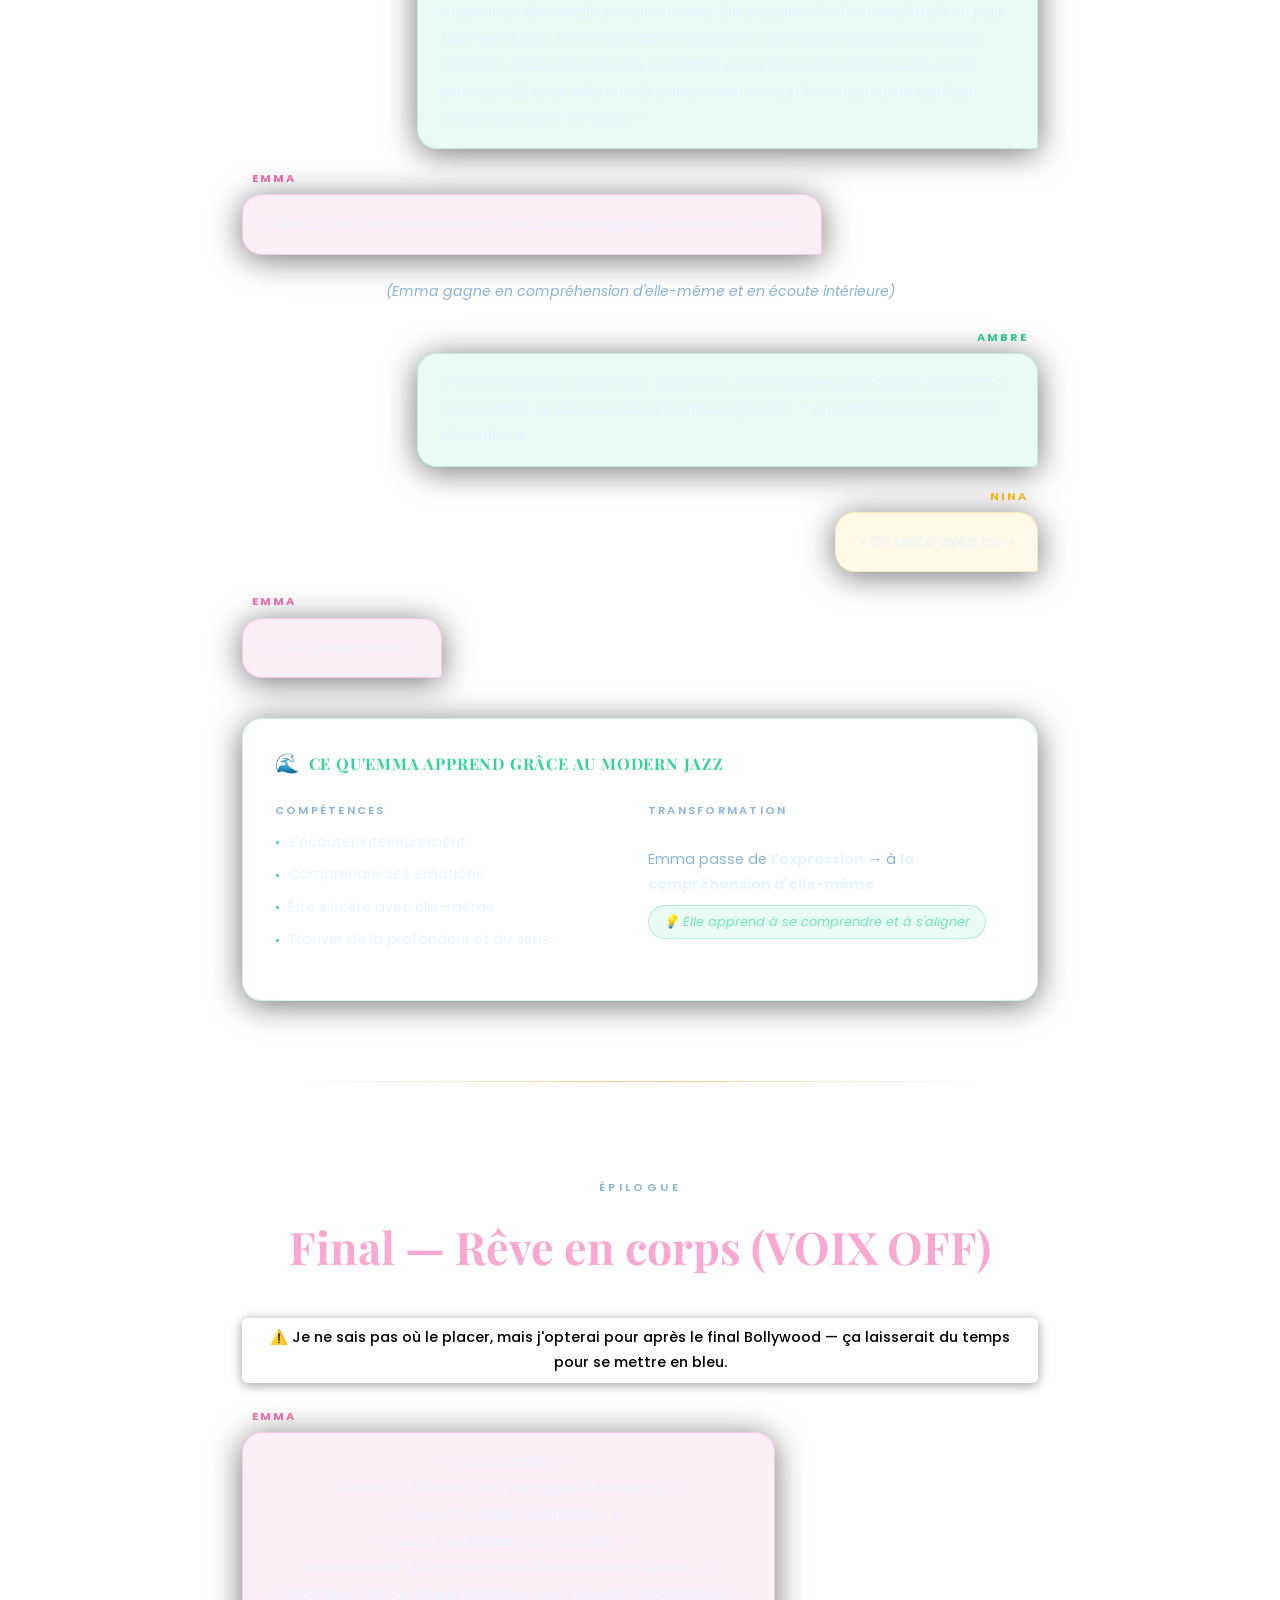
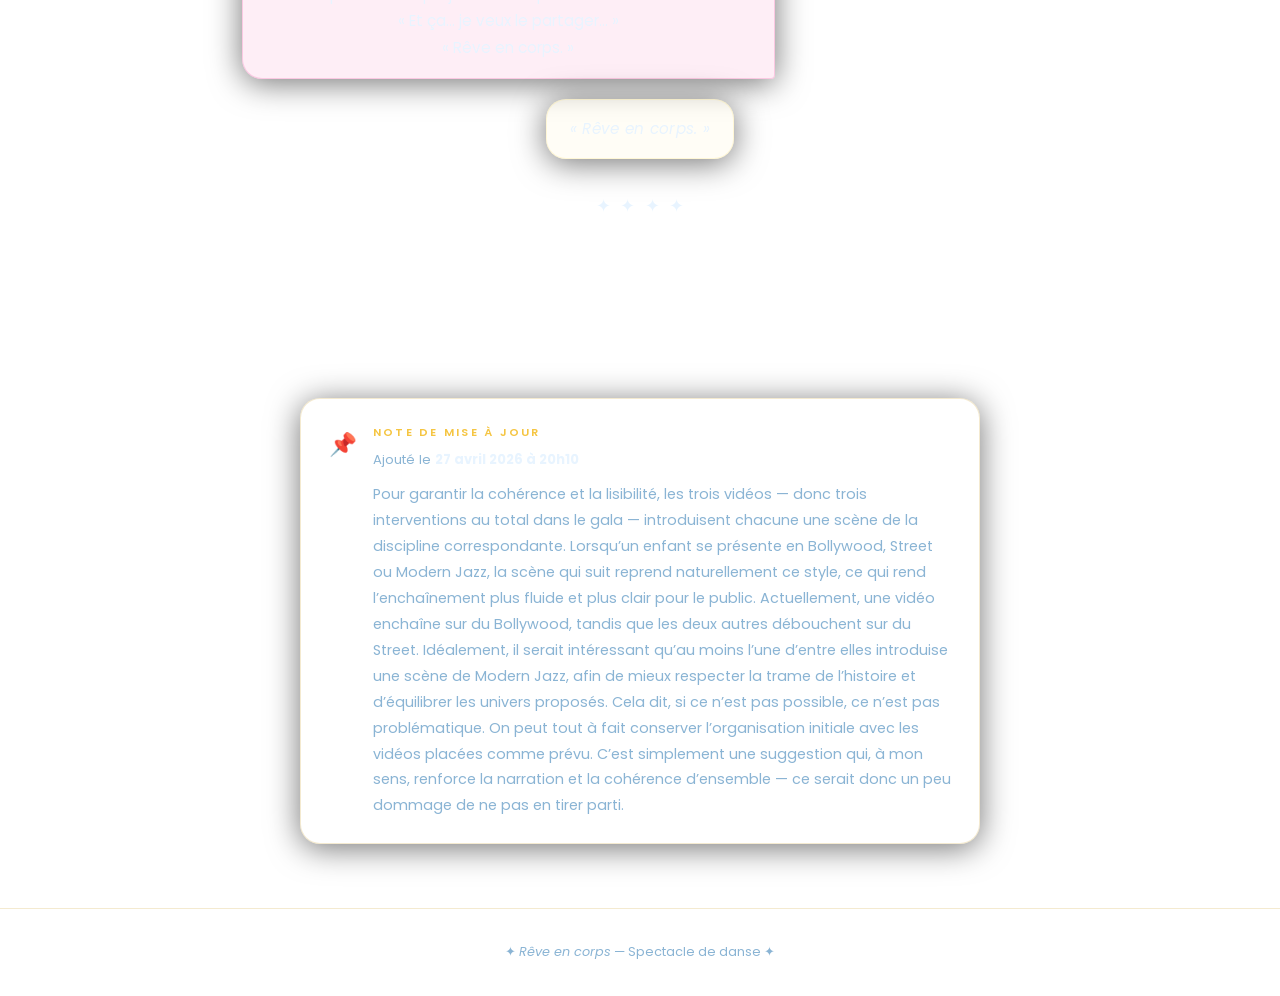
==== commit 69e5ae10: "Fix: numéro scène Rencontre 2 Street → P1 08 0 Co-Authored-By: Claude Sonnet 4.6 <noreply@anthropic." ====
--- a/index.html
+++ b/index.html
@@ -262,7 +262,7 @@
        ============================== -->
   <section class="section street-section">
     <span class="section-label">Scène 2</span>
-    <h2 class="section-title">Rencontre 2 — Le Street <span class="scene-number">P2 01 0</span></h2>
+    <h2 class="section-title">Rencontre 2 — Le Street <span class="scene-number">P1 08 0</span></h2>
     <span class="section-underline"></span>
     <p class="scene-participants">Rencontre de Emma, Élina et Nina avec Jade</p>
 
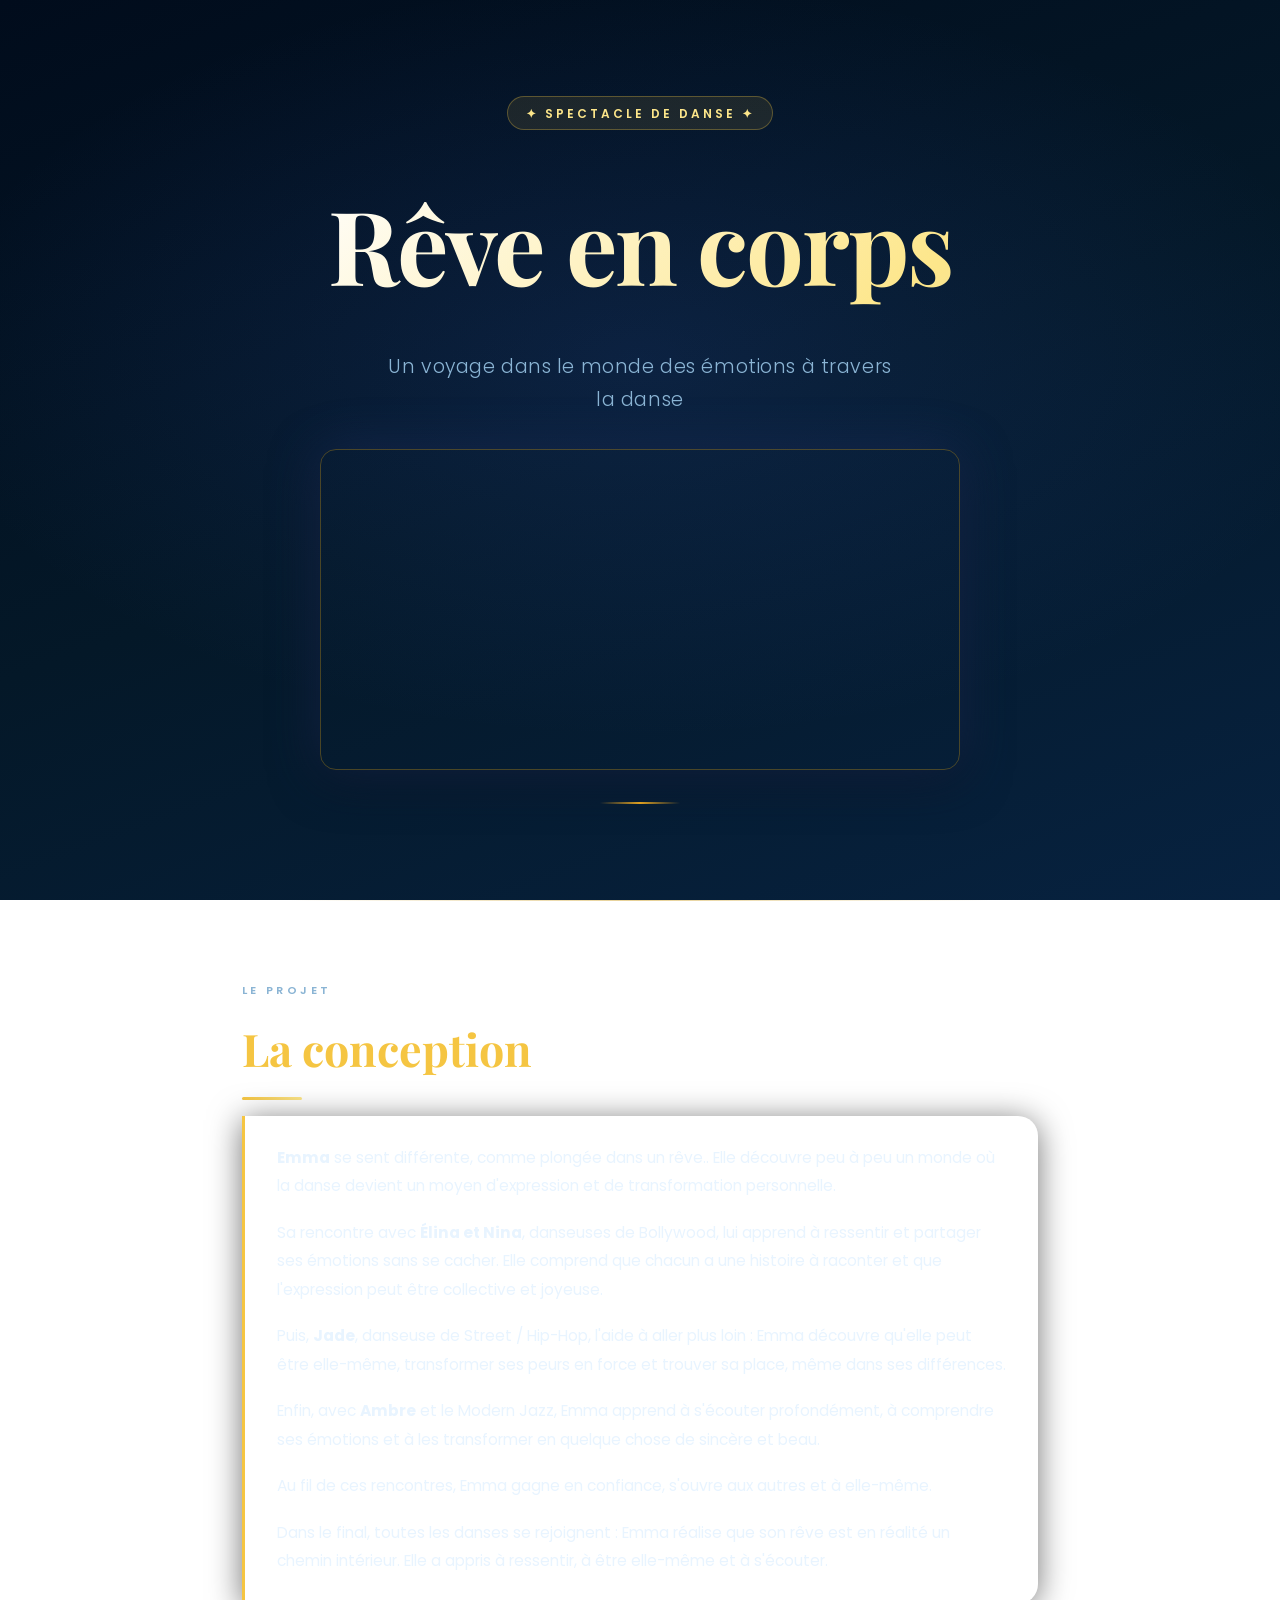
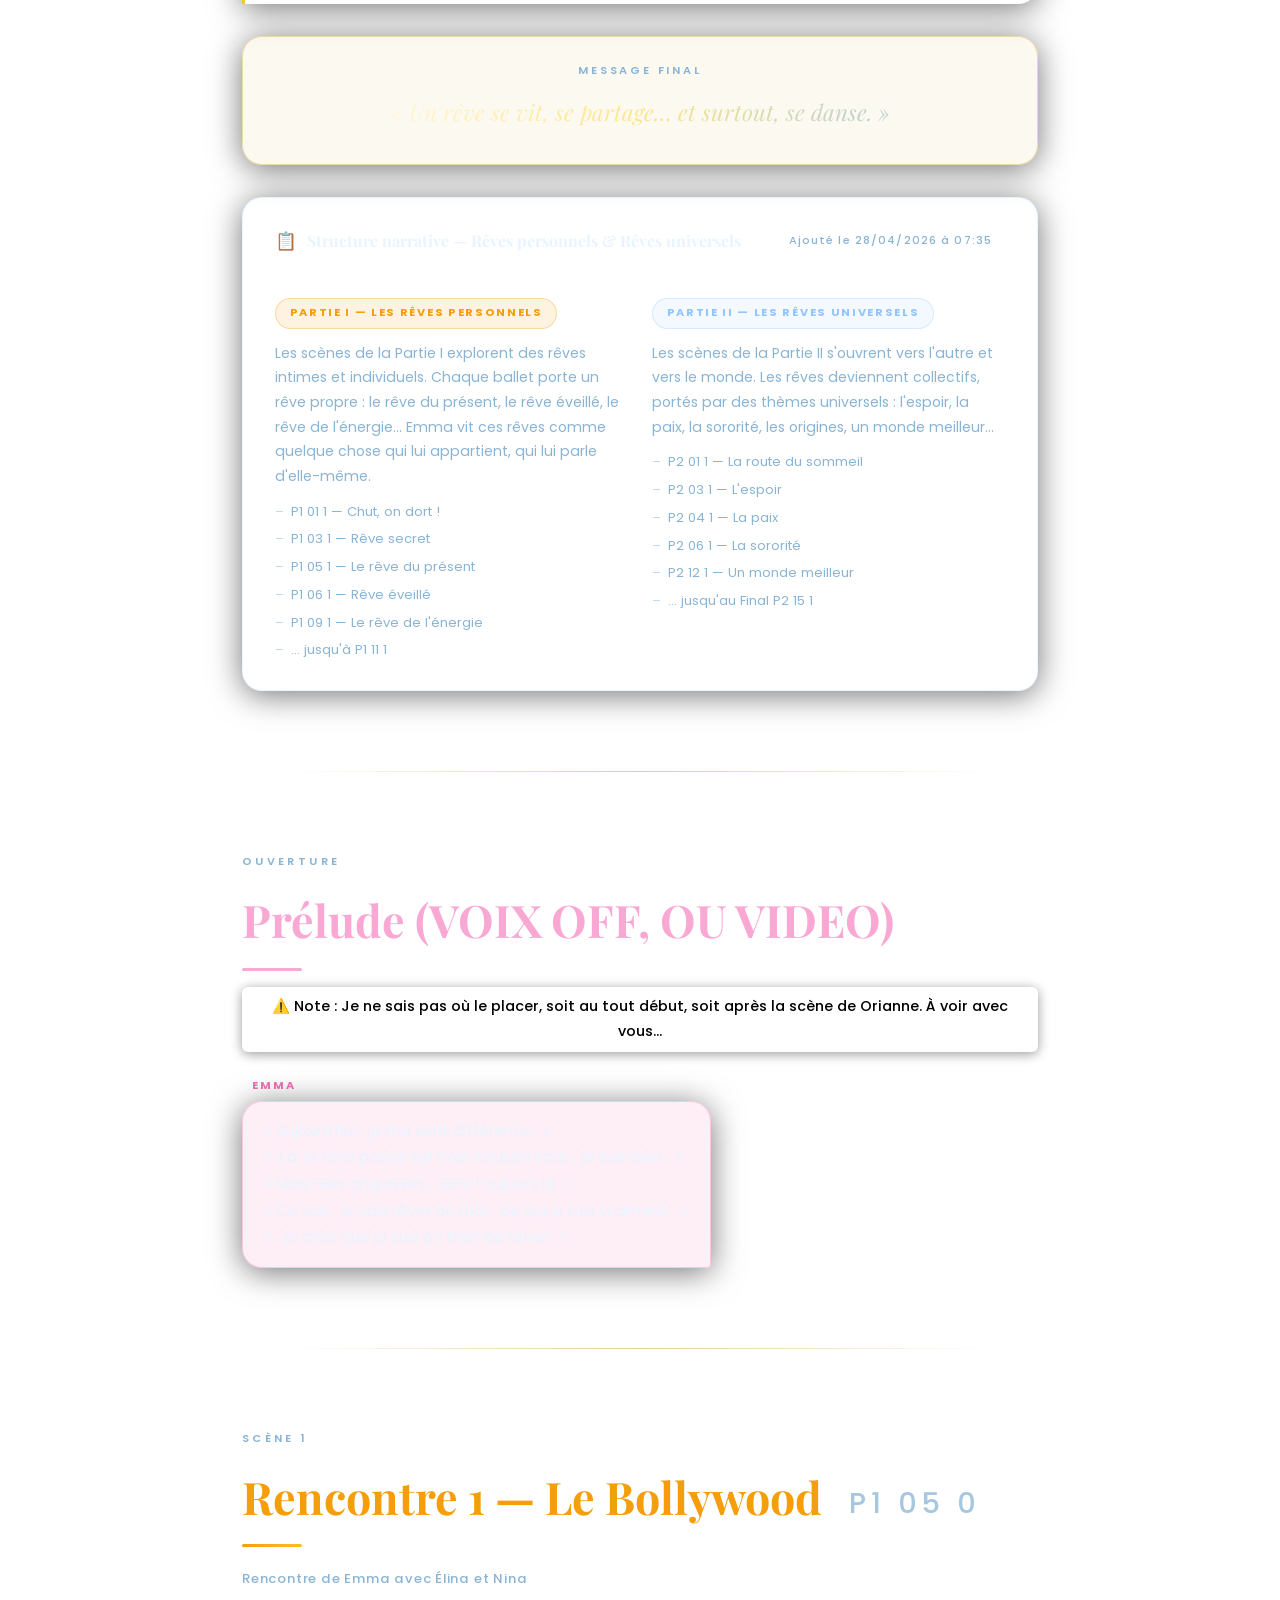
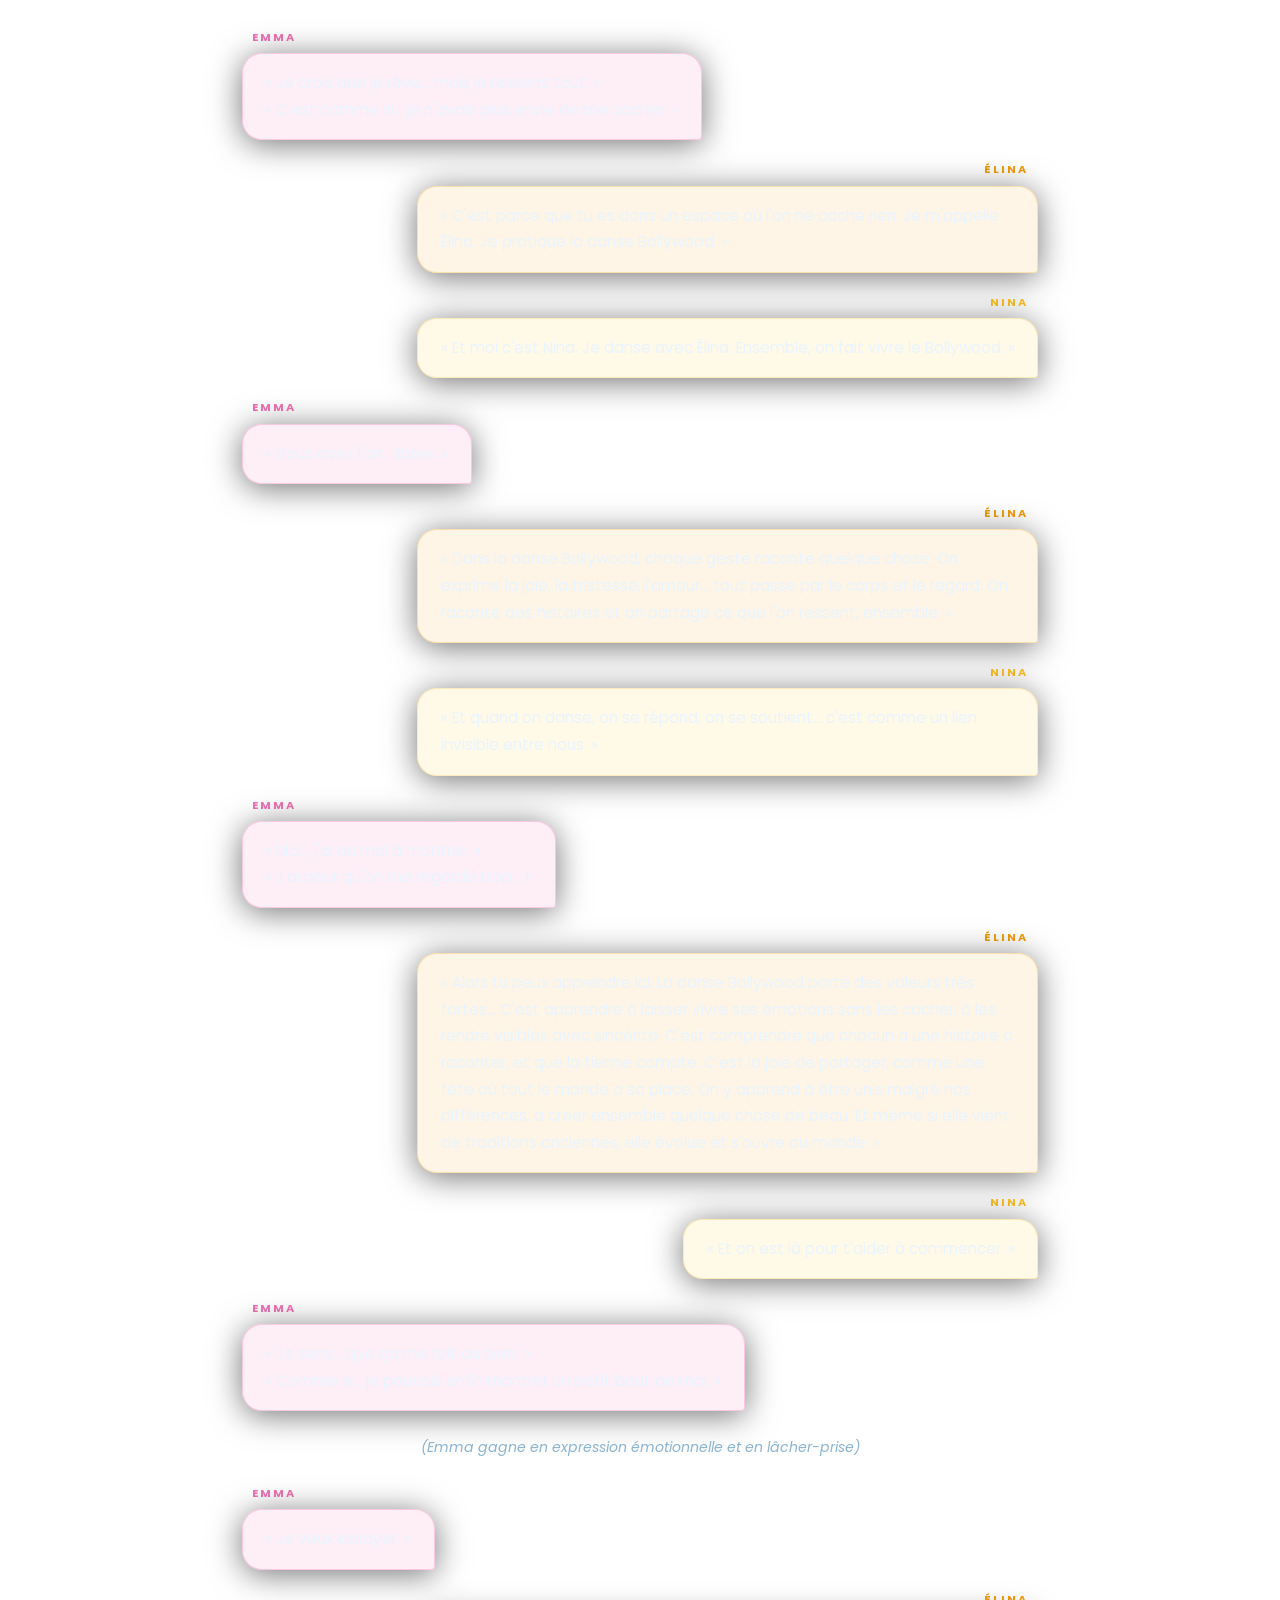
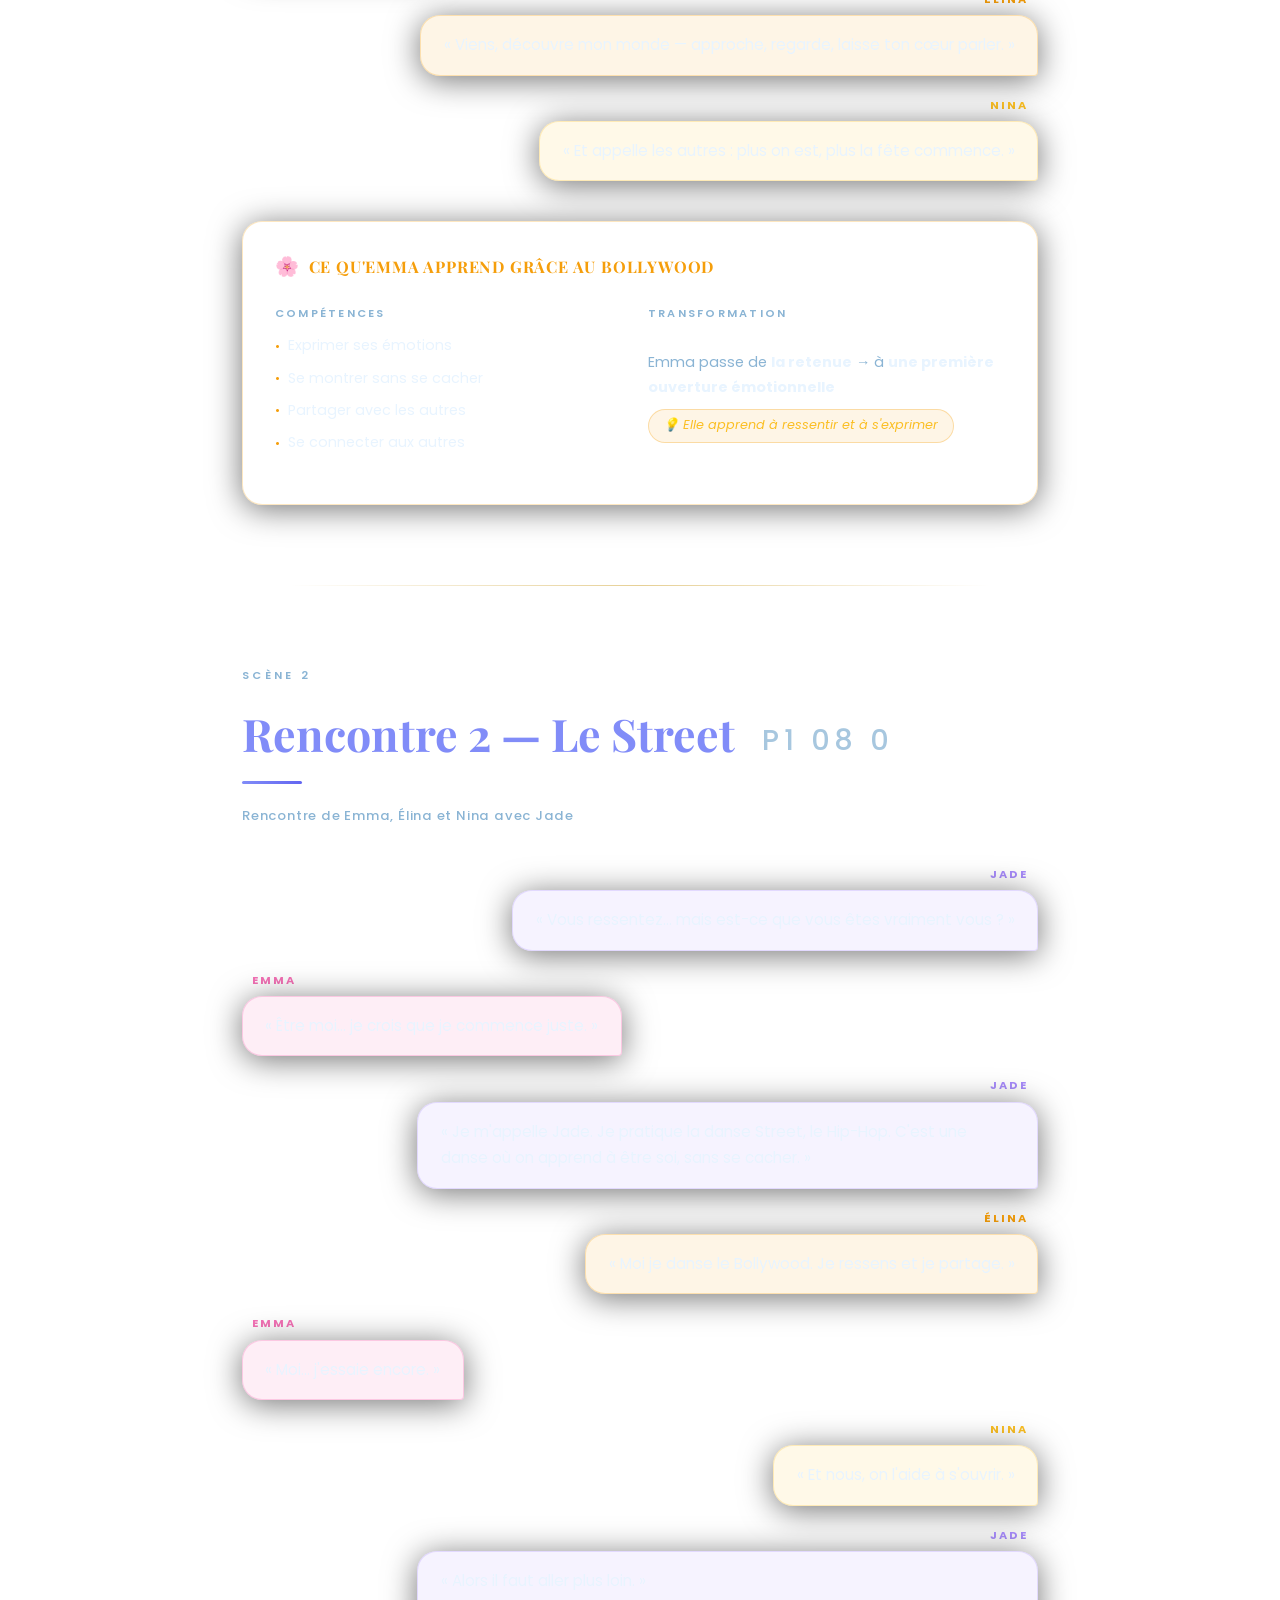
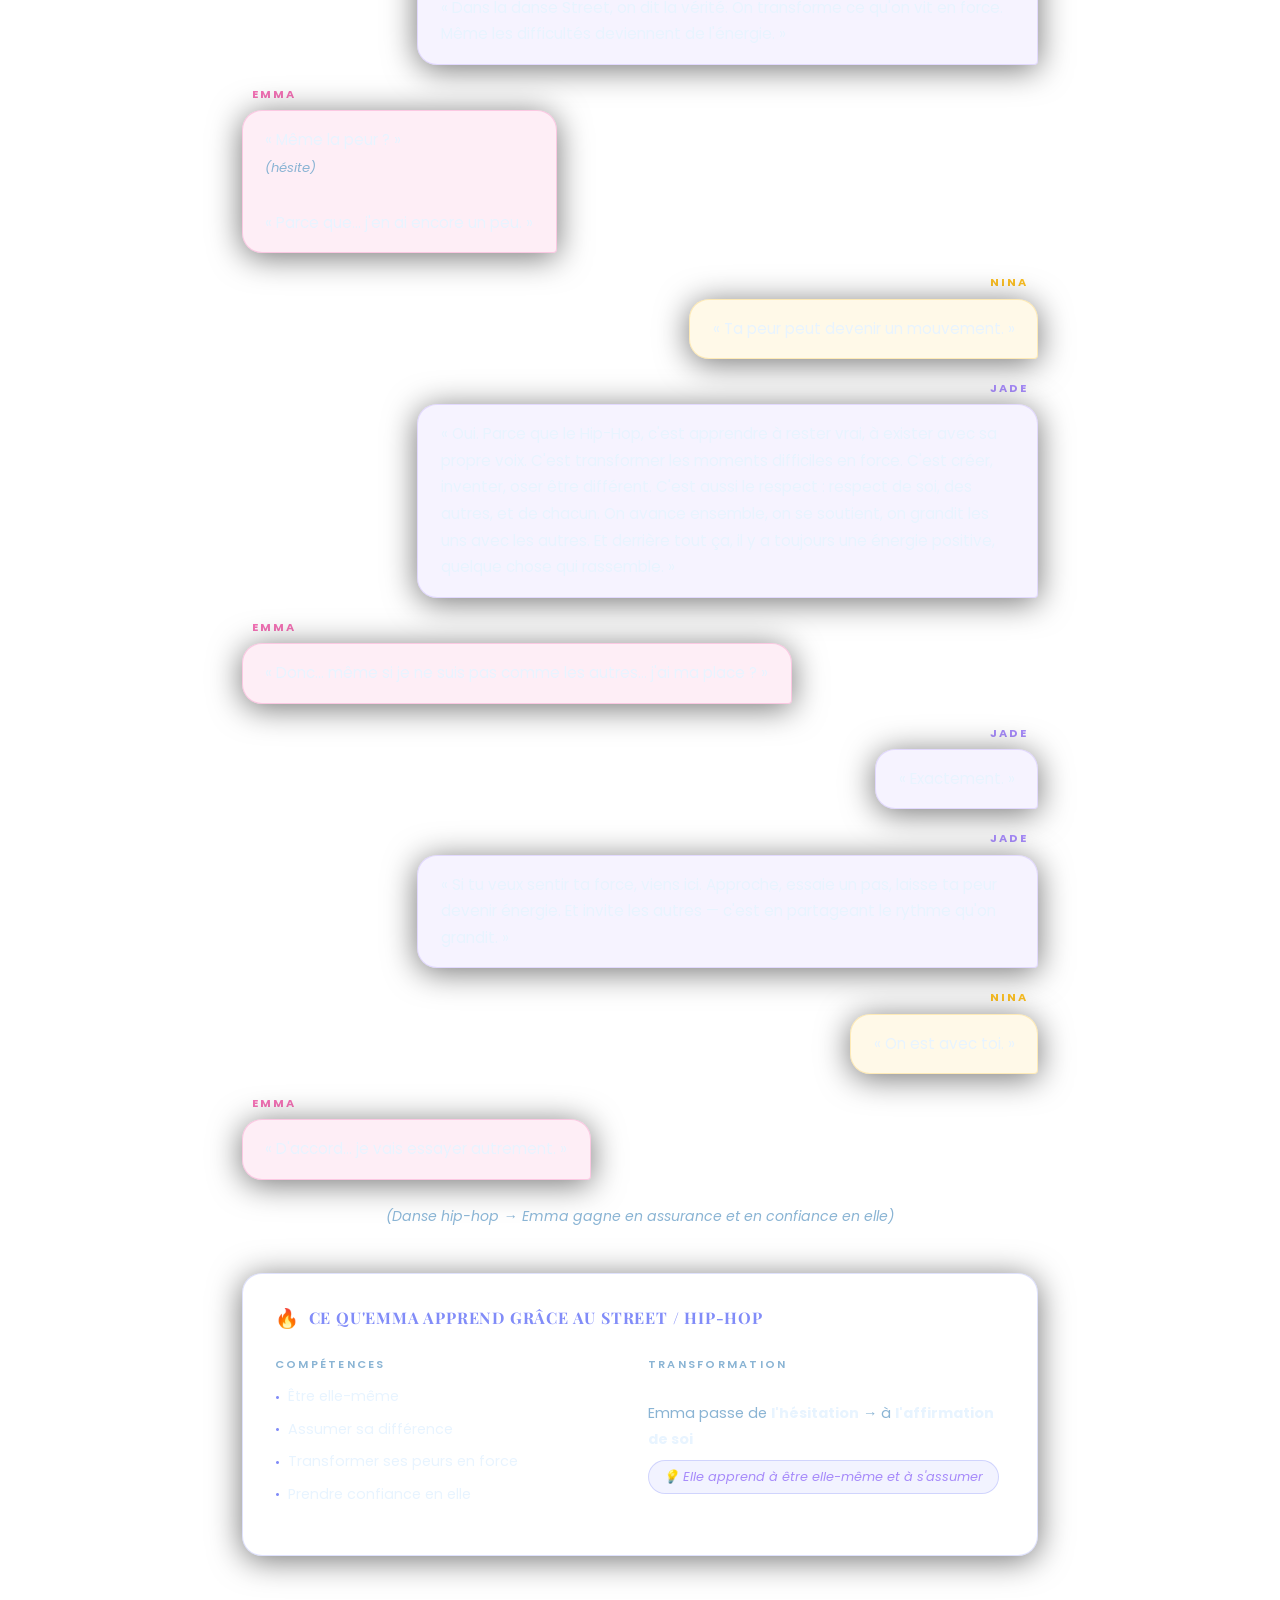
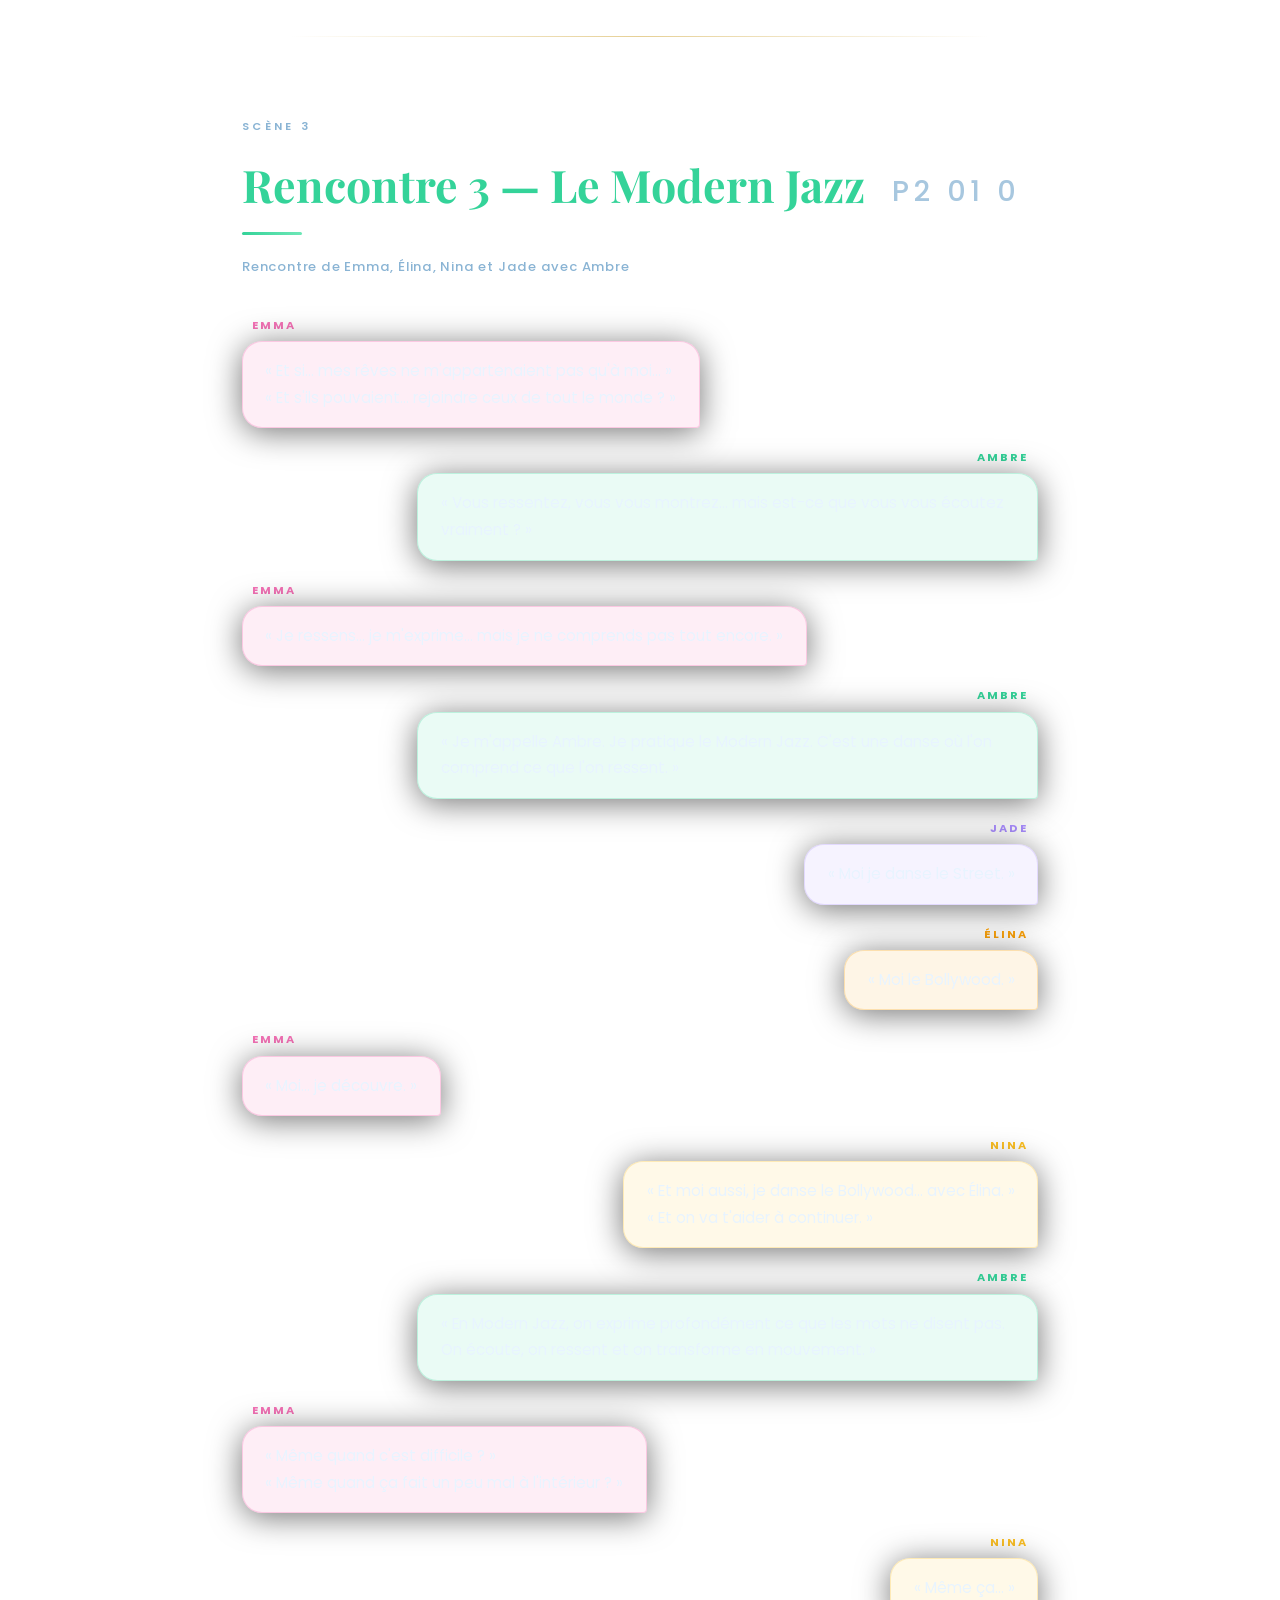
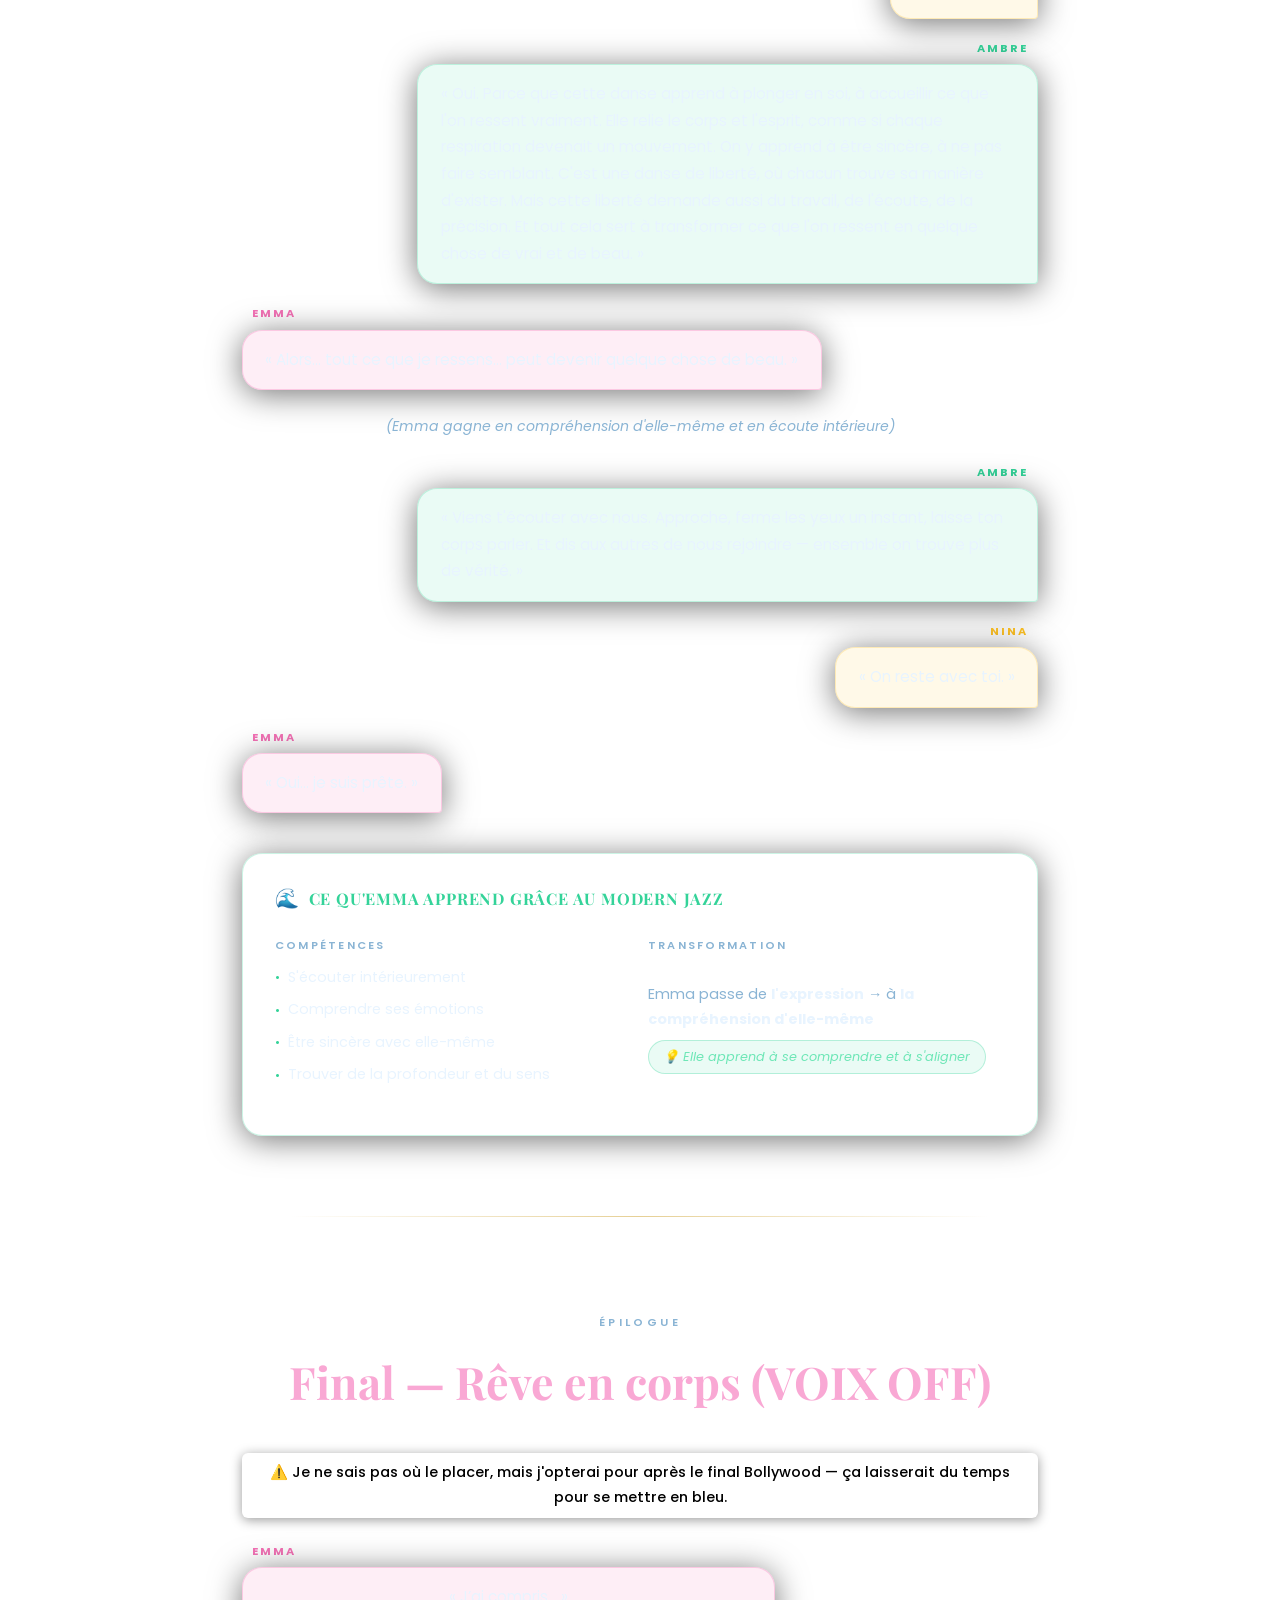
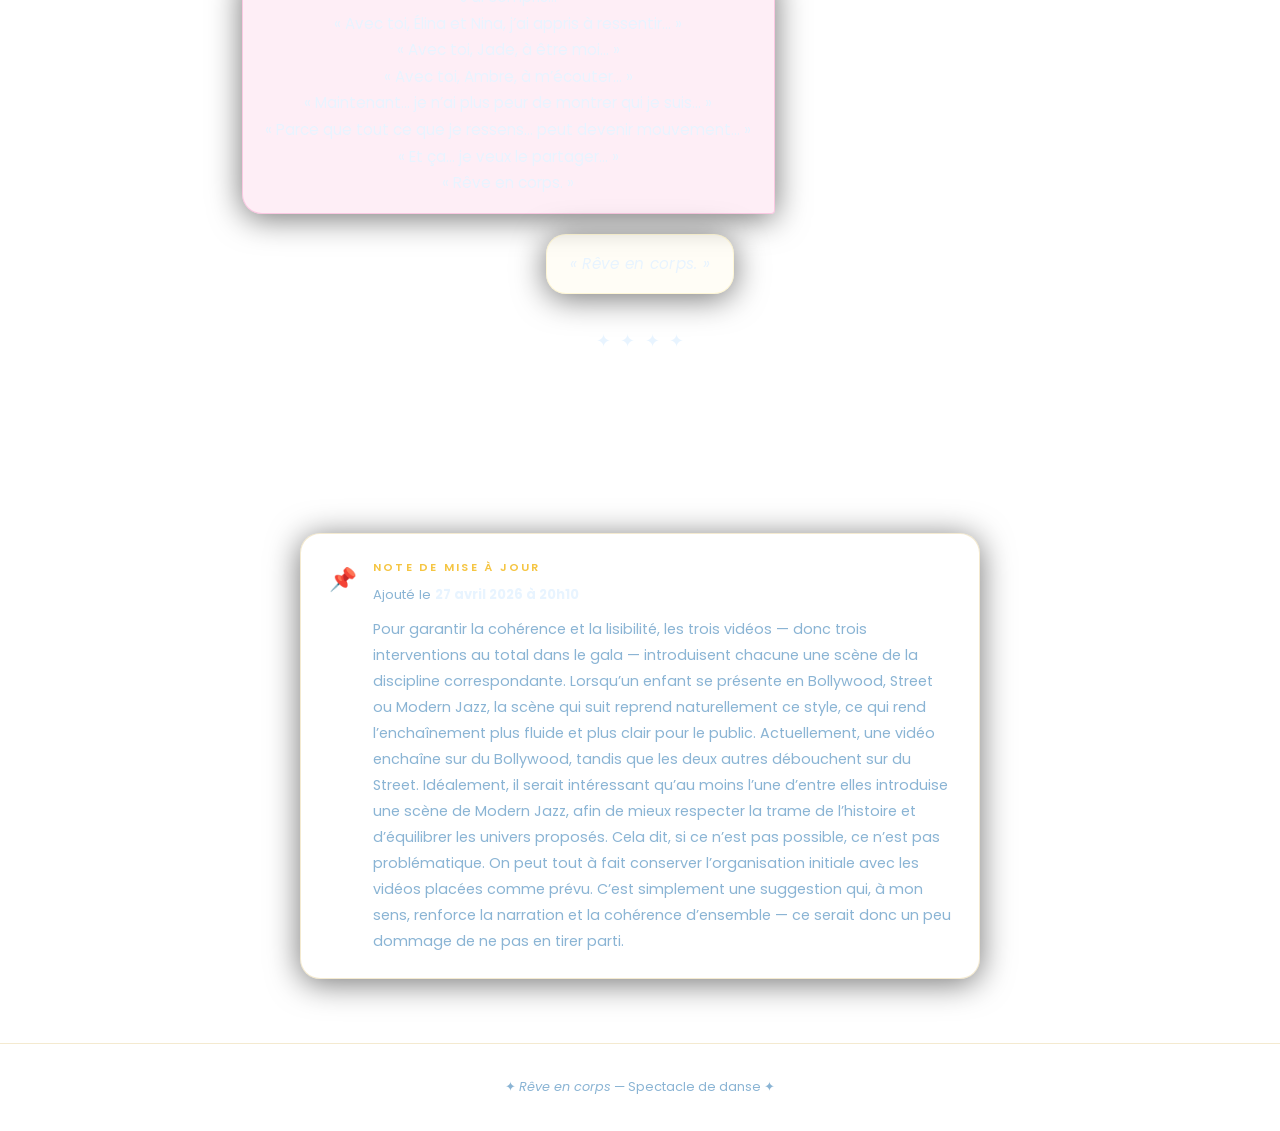
==== commit 4e2670a9: "Réorganisation dialogues Street et Jazz - Déplace les lignes rêves universels d'Emma → Rencontre 3 M" ====
--- a/index.html
+++ b/index.html
@@ -268,14 +268,6 @@
 
     <div class="dialogues">
 
-      <div class="dialogue emma left">
-        <span class="dialogue-speaker">Emma</span>
-        <div class="dialogue-bubble">
-          « Et si… mes rêves ne m'appartenaient pas qu'à moi… »<br />
-          « Et s'ils pouvaient… rejoindre ceux de tout le monde ? »
-        </div>
-      </div>
-
       <div class="dialogue jade right">
         <span class="dialogue-speaker">Jade</span>
         <div class="dialogue-bubble">
@@ -330,6 +322,7 @@
         <span class="dialogue-speaker">Emma</span>
         <div class="dialogue-bubble">
           « Même la peur ? »<br />
+          <em class="stage-inline">(hésite)</em><br />
           « Parce que… j'en ai encore un peu. »
         </div>
       </div>
@@ -363,7 +356,13 @@
       <div class="dialogue jade right">
         <span class="dialogue-speaker">Jade</span>
         <div class="dialogue-bubble">
-          « Exactement. »<br />
+          « Exactement. »
+        </div>
+      </div>
+
+      <div class="dialogue jade right">
+        <span class="dialogue-speaker">Jade</span>
+        <div class="dialogue-bubble">
           « Si tu veux sentir ta force, viens ici. Approche, essaie un pas, laisse ta peur devenir énergie. Et invite les autres — c'est en partageant le rythme qu'on grandit. »
         </div>
       </div>
@@ -384,7 +383,7 @@
 
       <div class="dialogue stage">
         <div class="dialogue-bubble stage-direction">
-          (Emma gagne en assurance et en confiance en elle)
+          (Danse hip-hop → Emma gagne en assurance et en confiance en elle)
         </div>
       </div>
 
@@ -430,6 +429,14 @@
 
     <div class="dialogues">
 
+      <div class="dialogue emma left">
+        <span class="dialogue-speaker">Emma</span>
+        <div class="dialogue-bubble">
+          « Et si… mes rêves ne m'appartenaient pas qu'à moi… »<br />
+          « Et s'ils pouvaient… rejoindre ceux de tout le monde ? »
+        </div>
+      </div>
+
       <div class="dialogue ambre right">
         <span class="dialogue-speaker">Ambre</span>
         <div class="dialogue-bubble">
--- a/style.css
+++ b/style.css
@@ -696,6 +696,14 @@
 .dialogue.ambre .dialogue-speaker  { color: var(--color-jazz); }
 .dialogue.ambre .dialogue-bubble   { background: rgba(52,211,153,0.1); border: 1px solid rgba(52,211,153,0.25); border-bottom-right-radius: 4px; }
 
+.stage-inline {
+  display: block;
+  font-style: italic;
+  font-size: 0.82rem;
+  color: var(--color-text-muted);
+  margin: 0.2rem 0;
+}
+
 .dialogue.stage { justify-content: center; }
 .dialogue.stage .dialogue-bubble,
 .stage-direction {
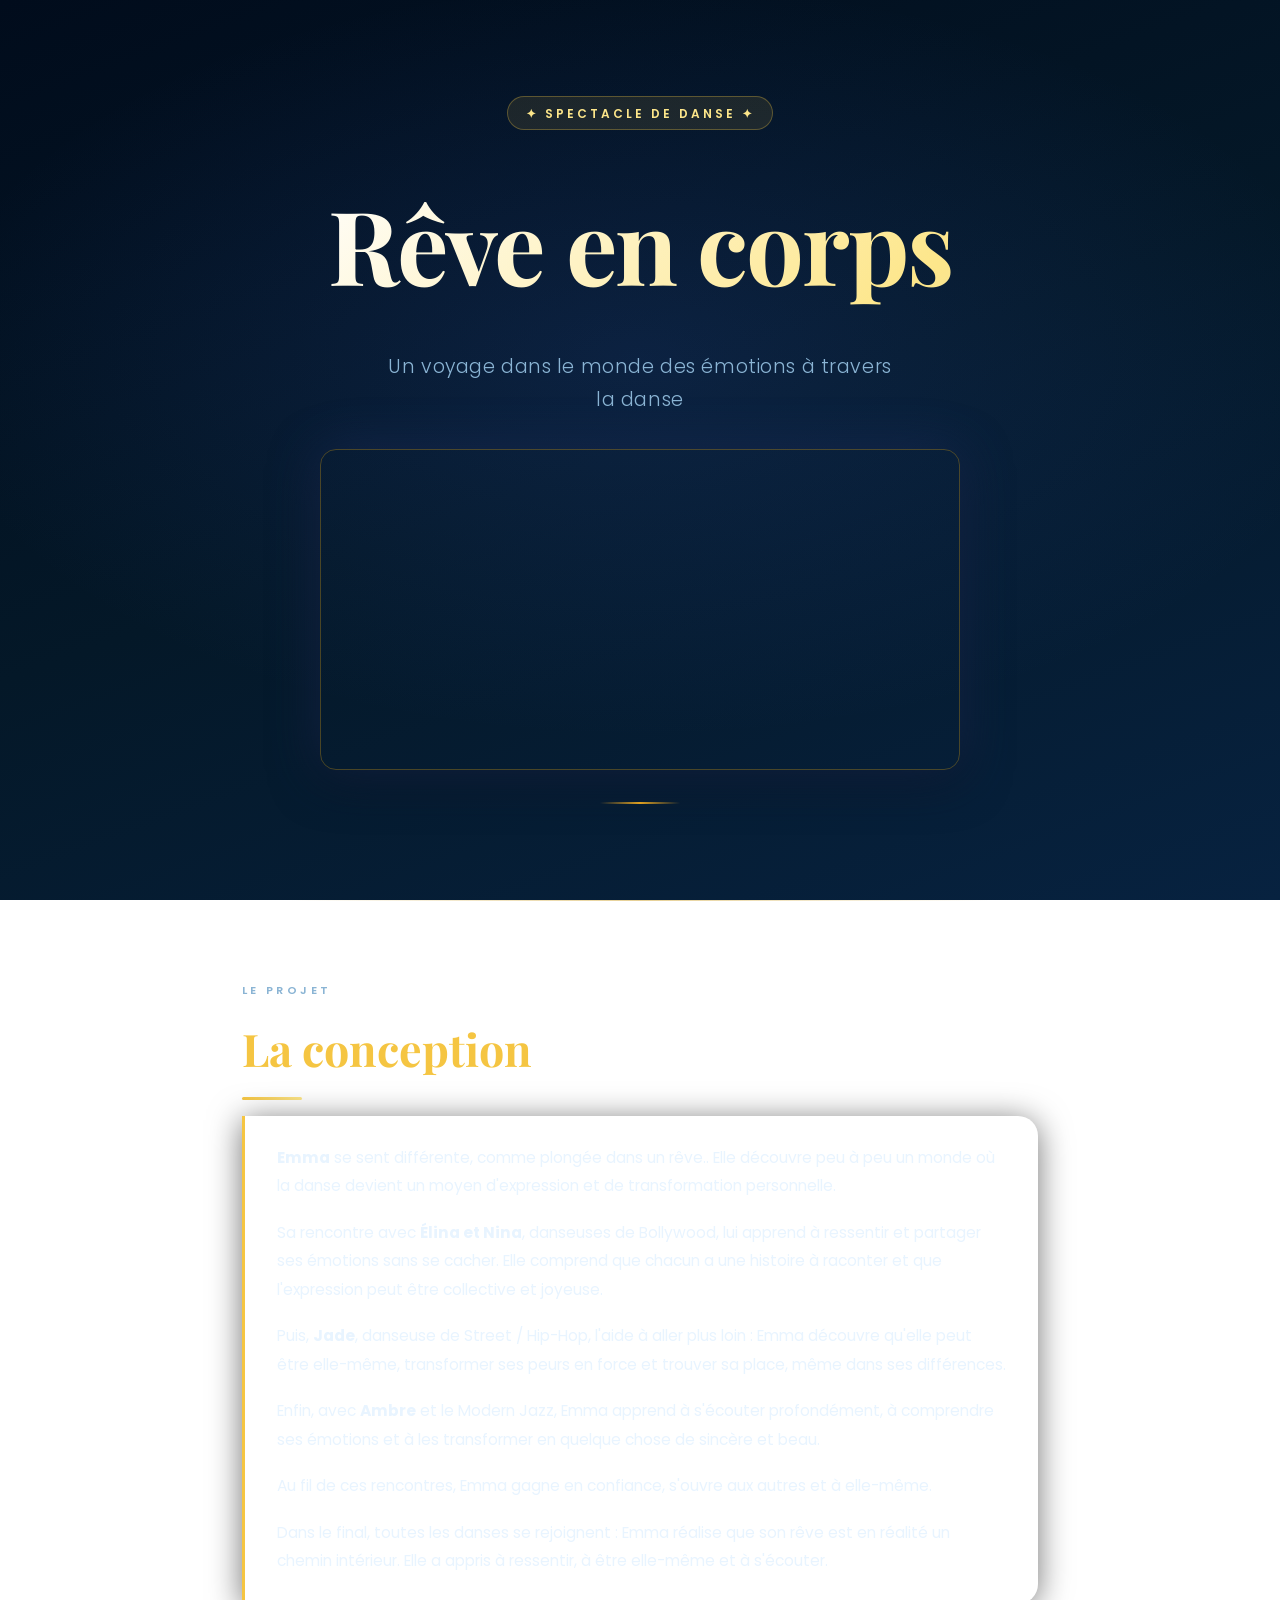
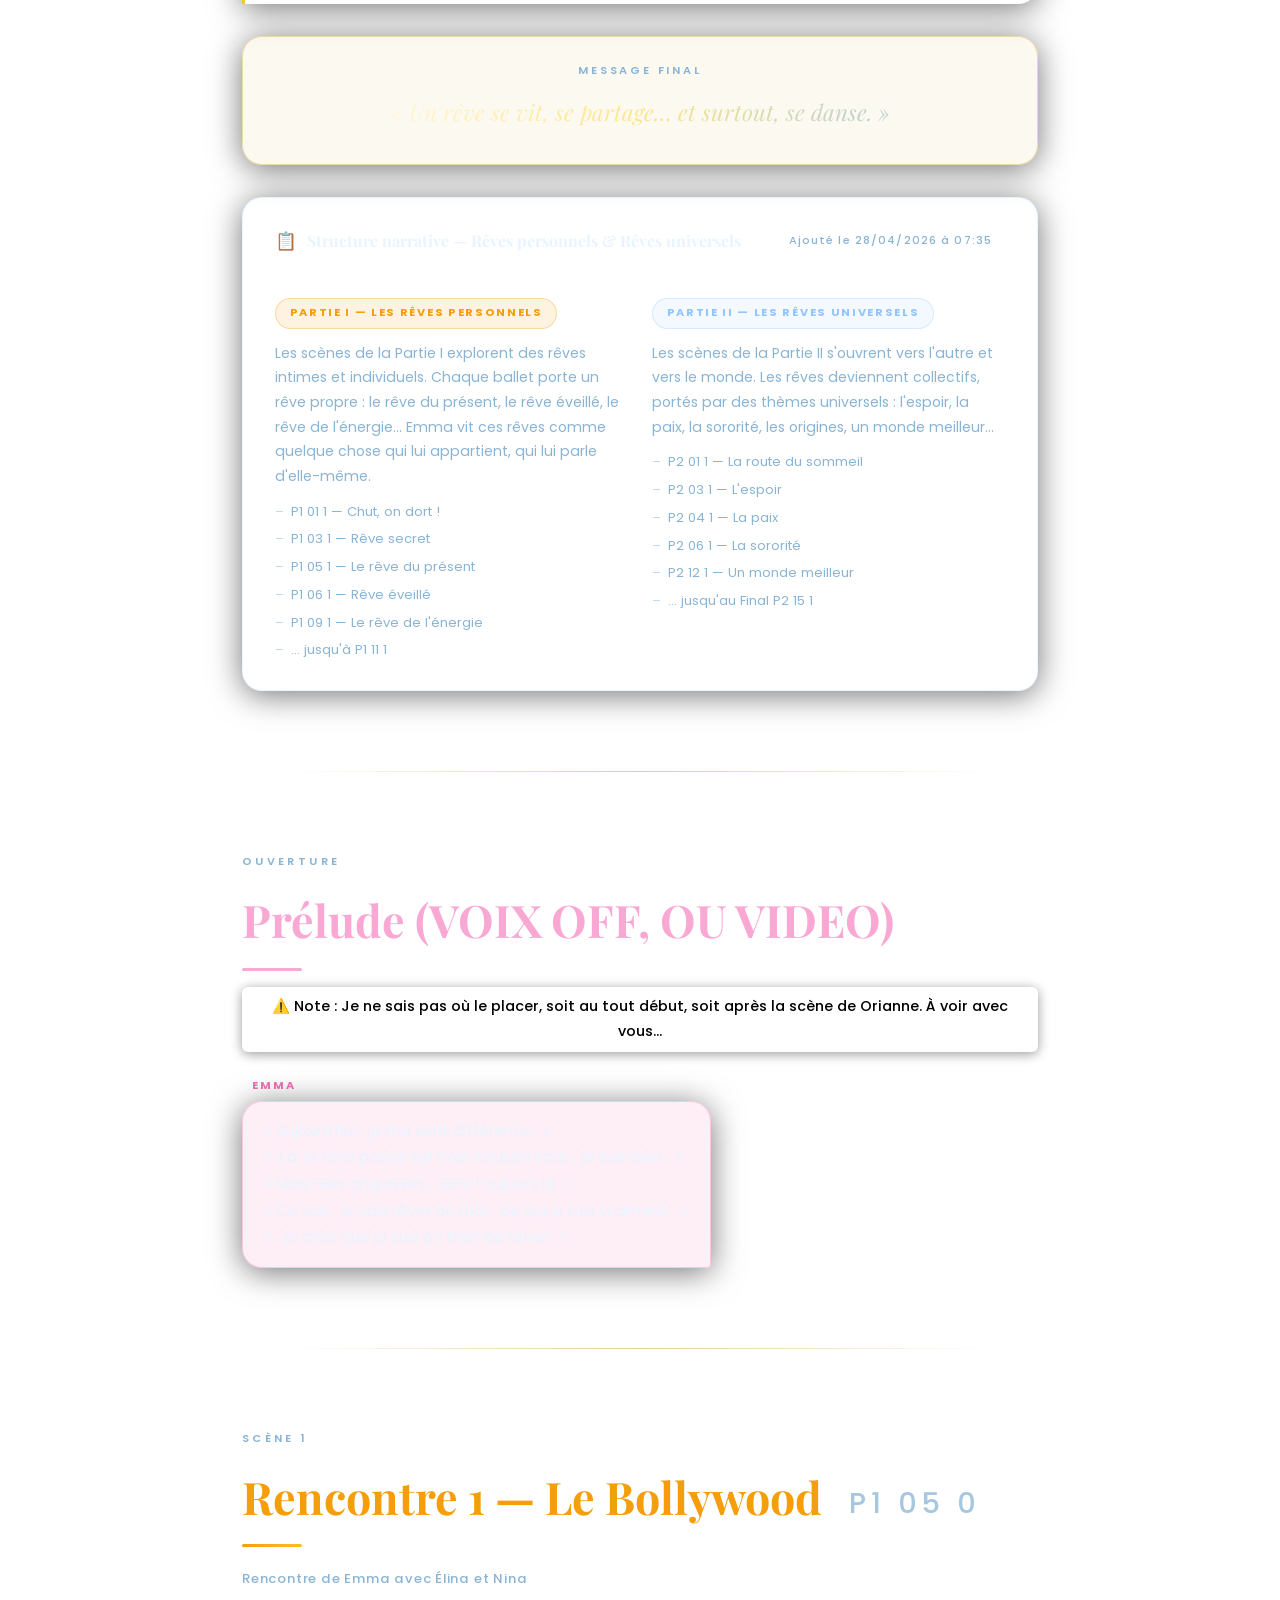
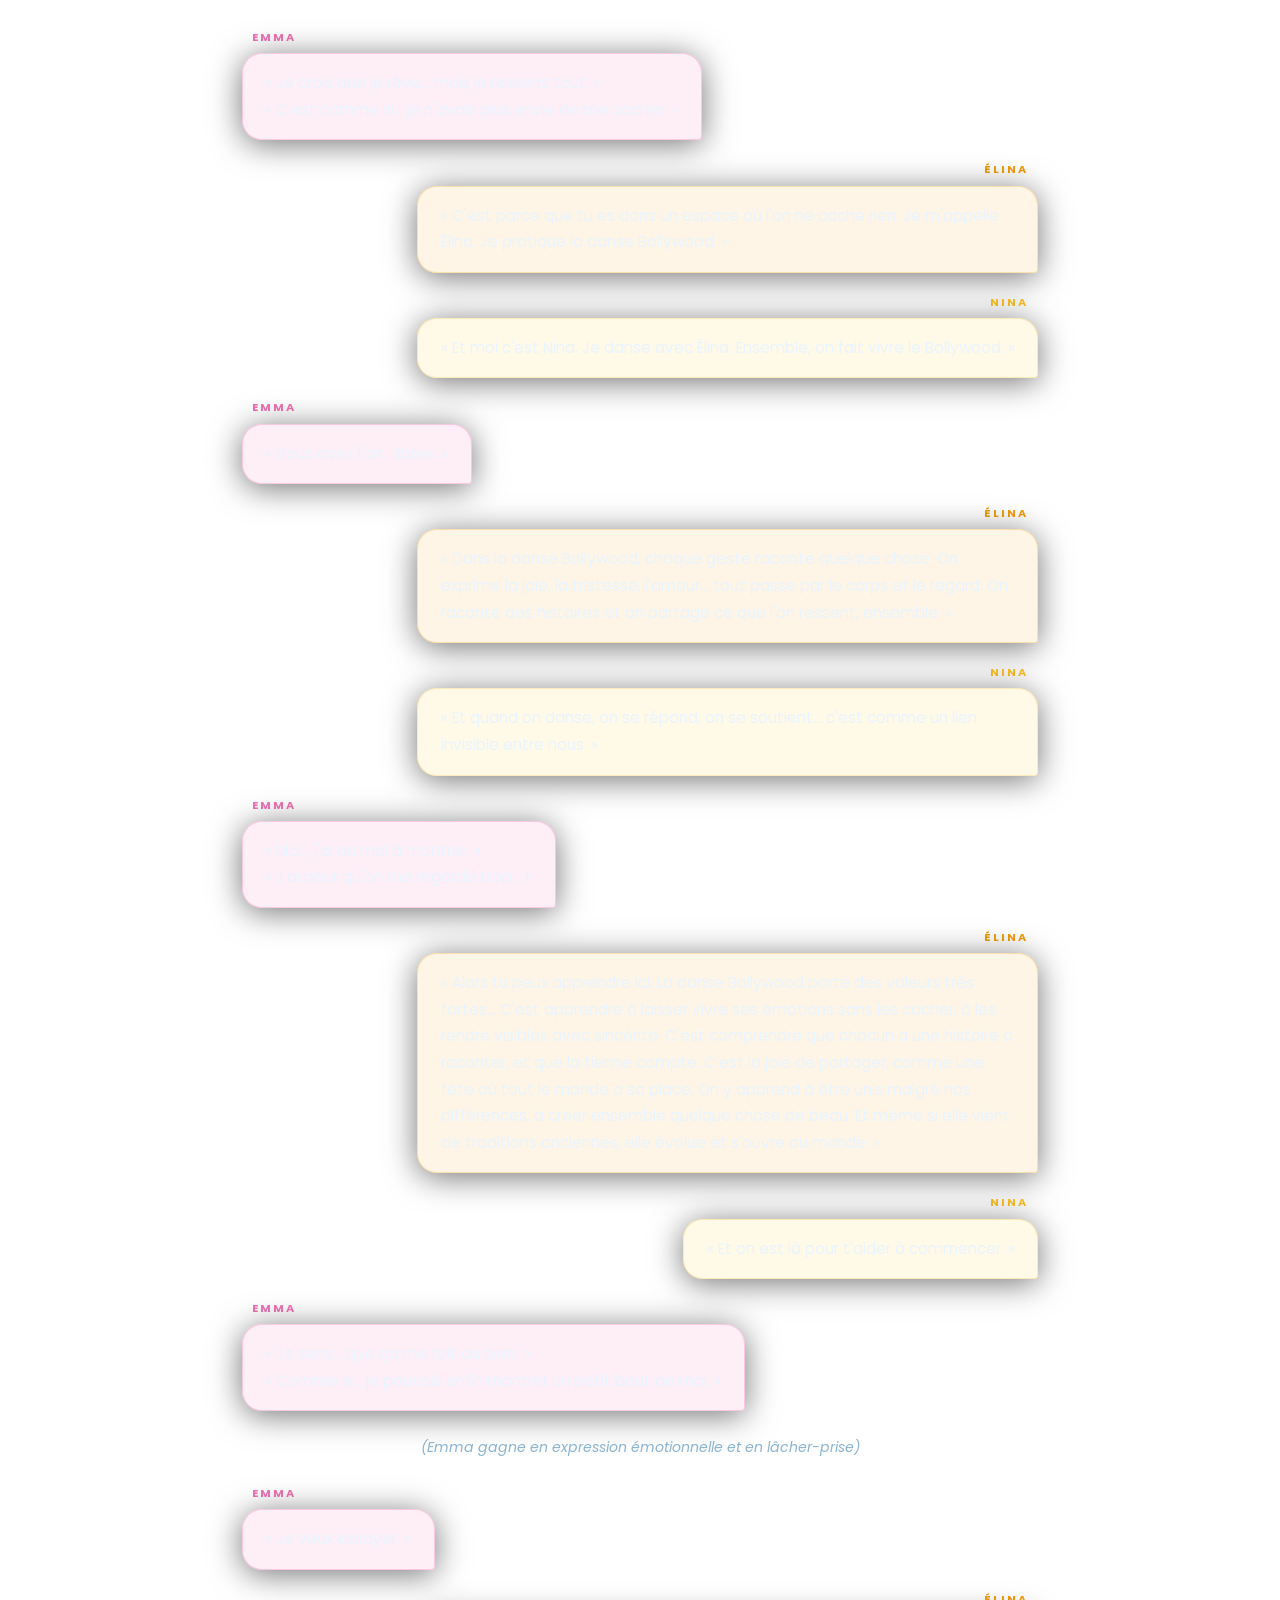
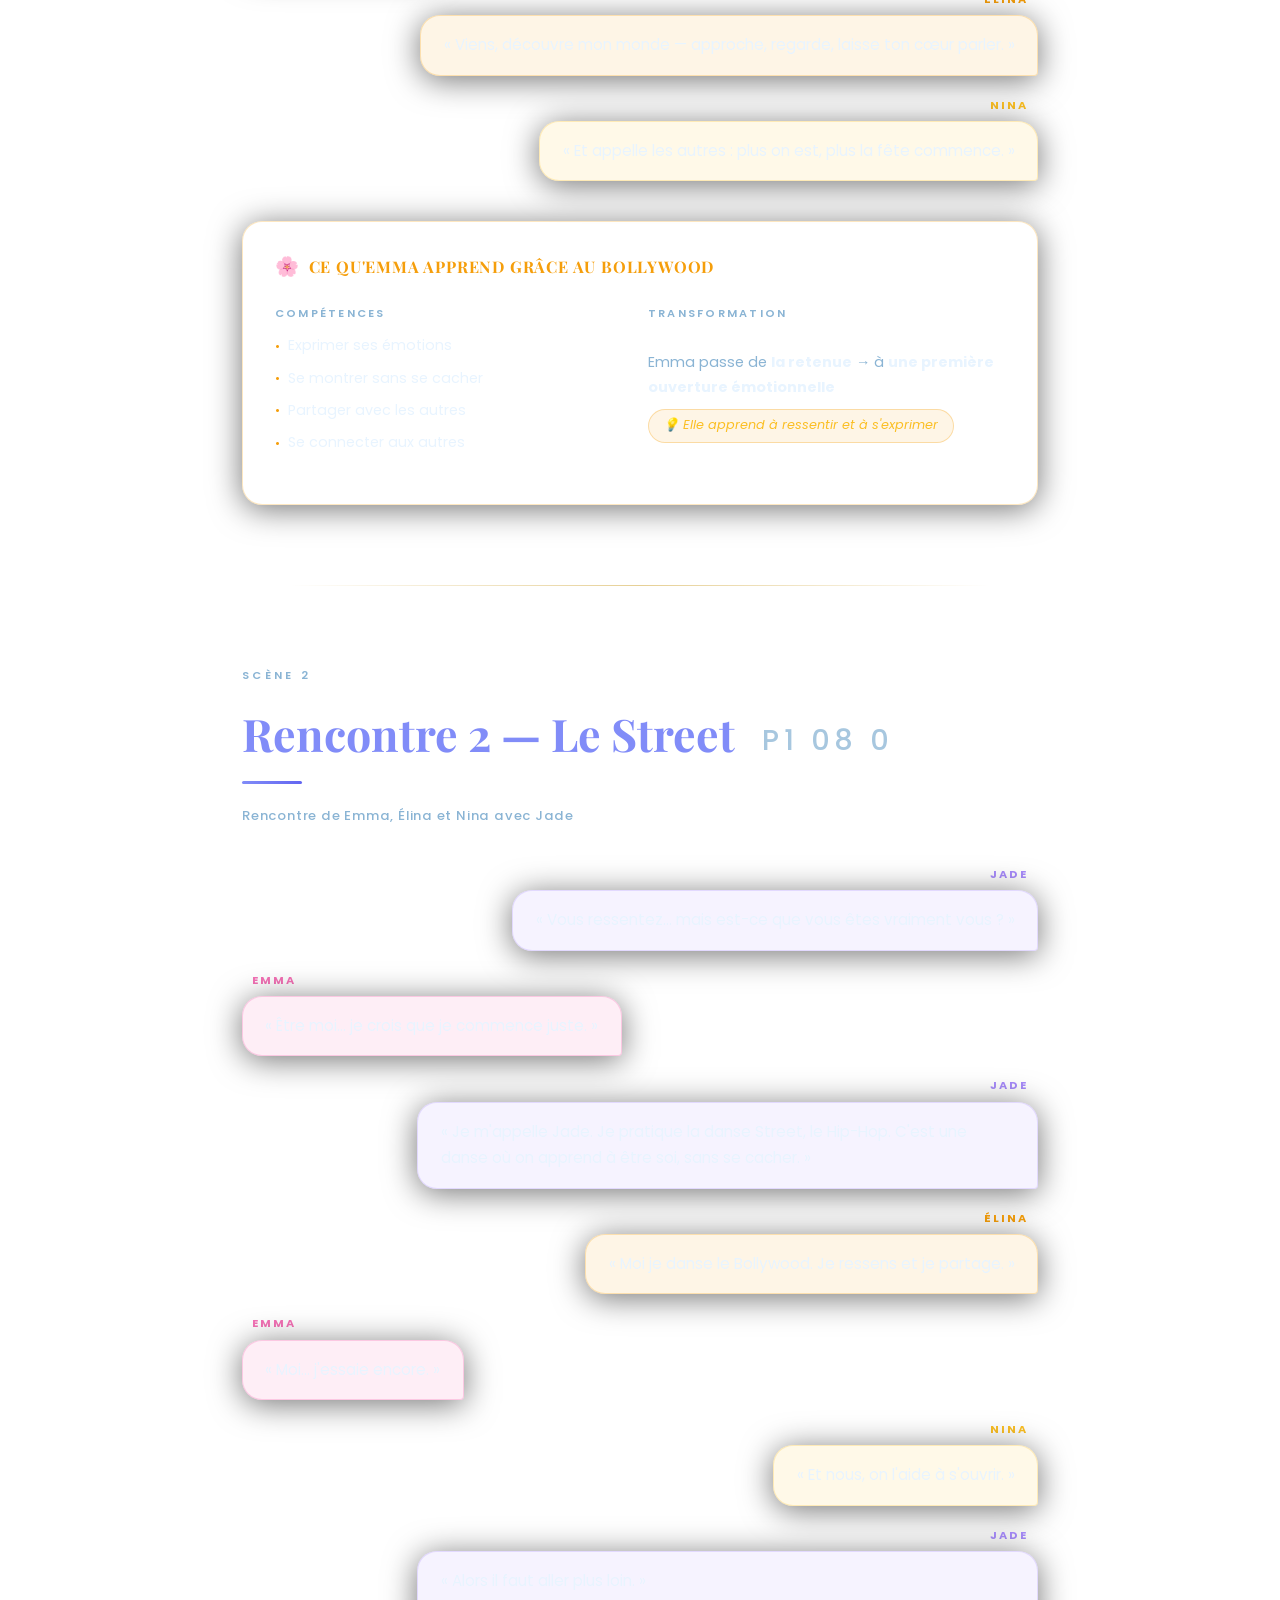
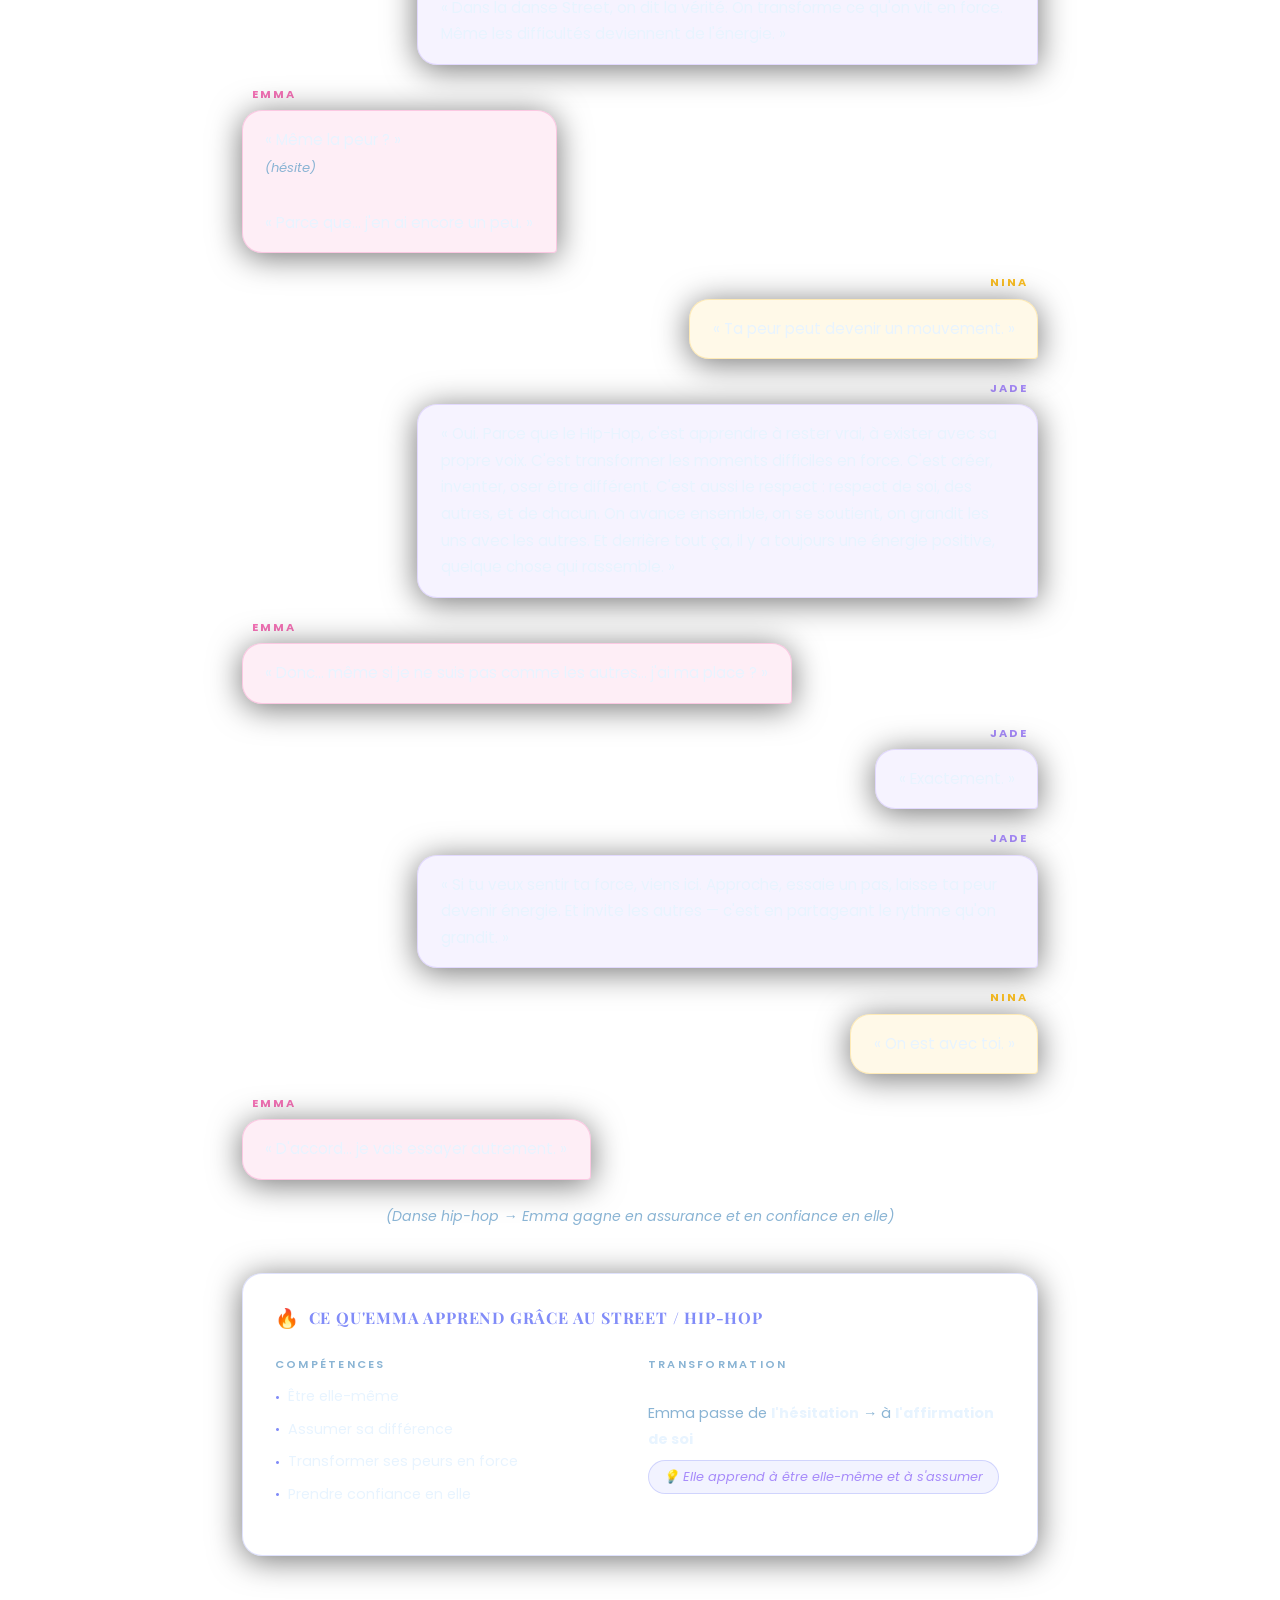
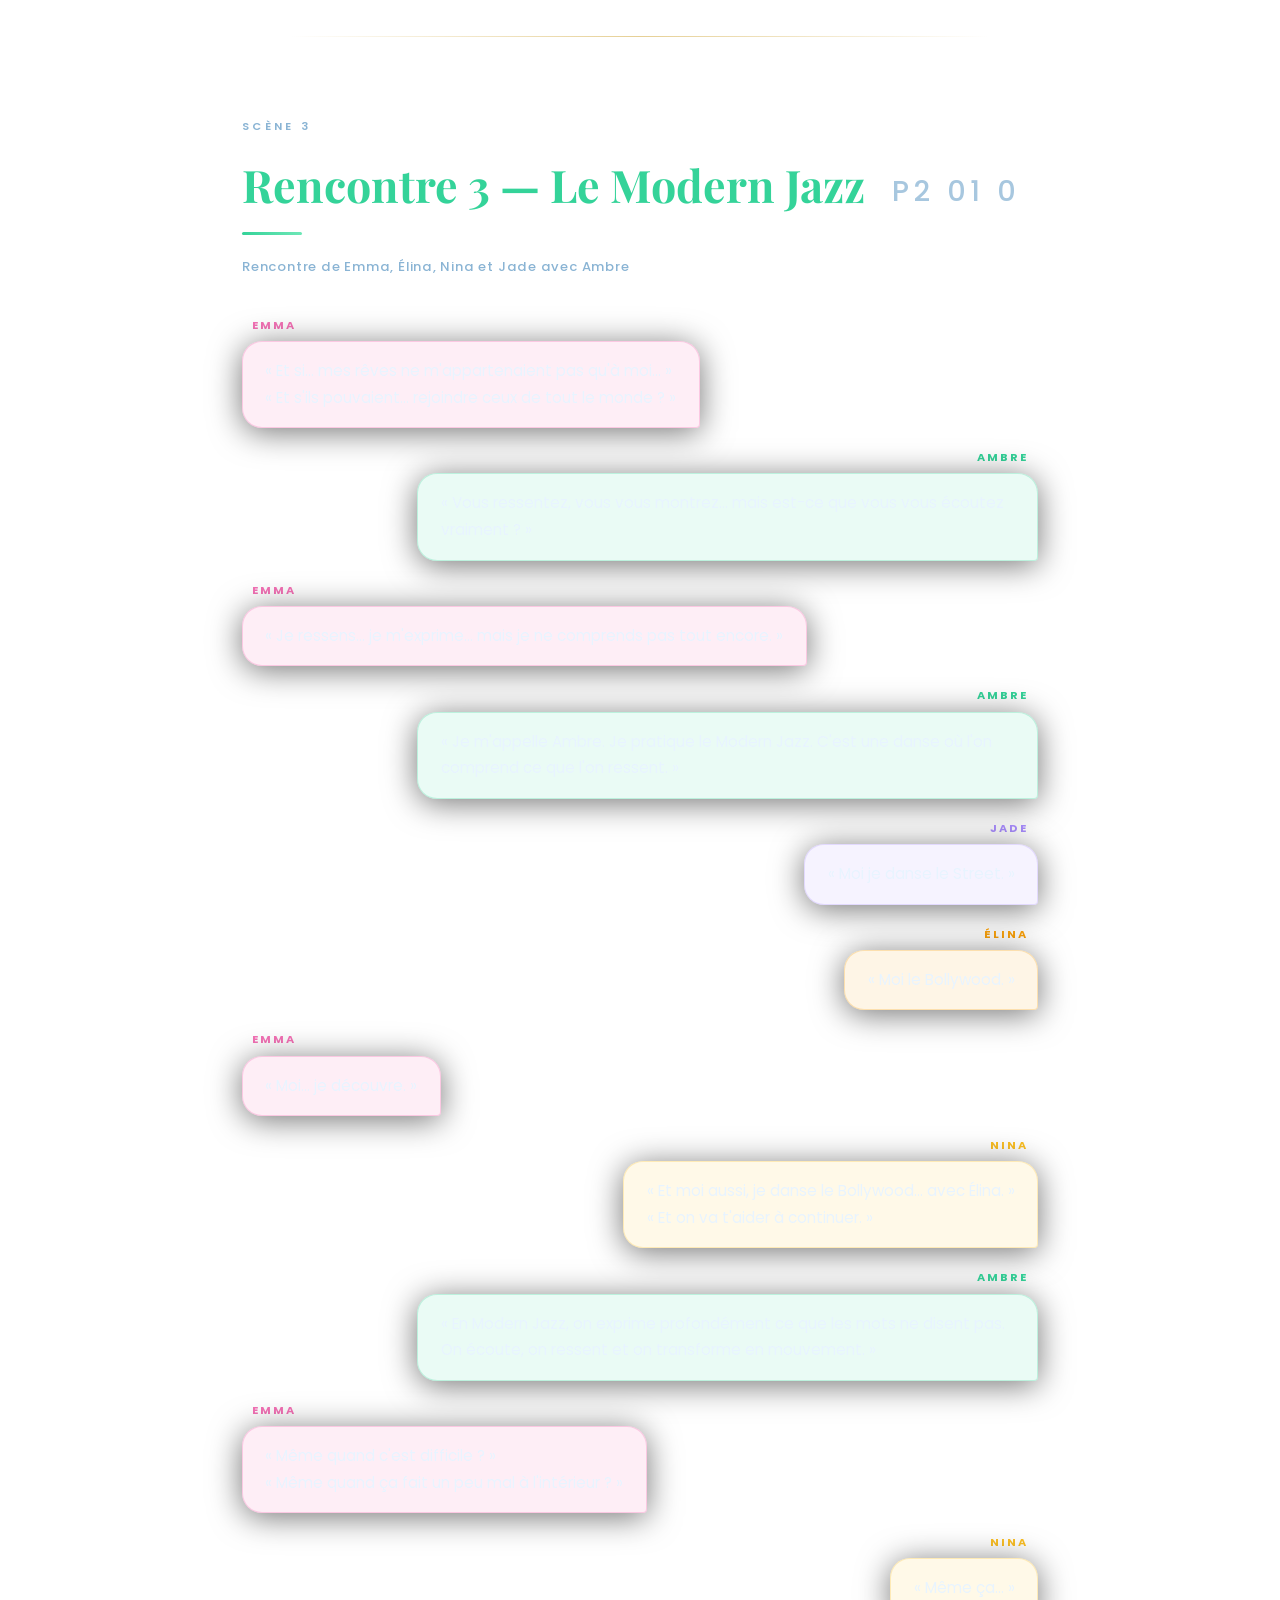
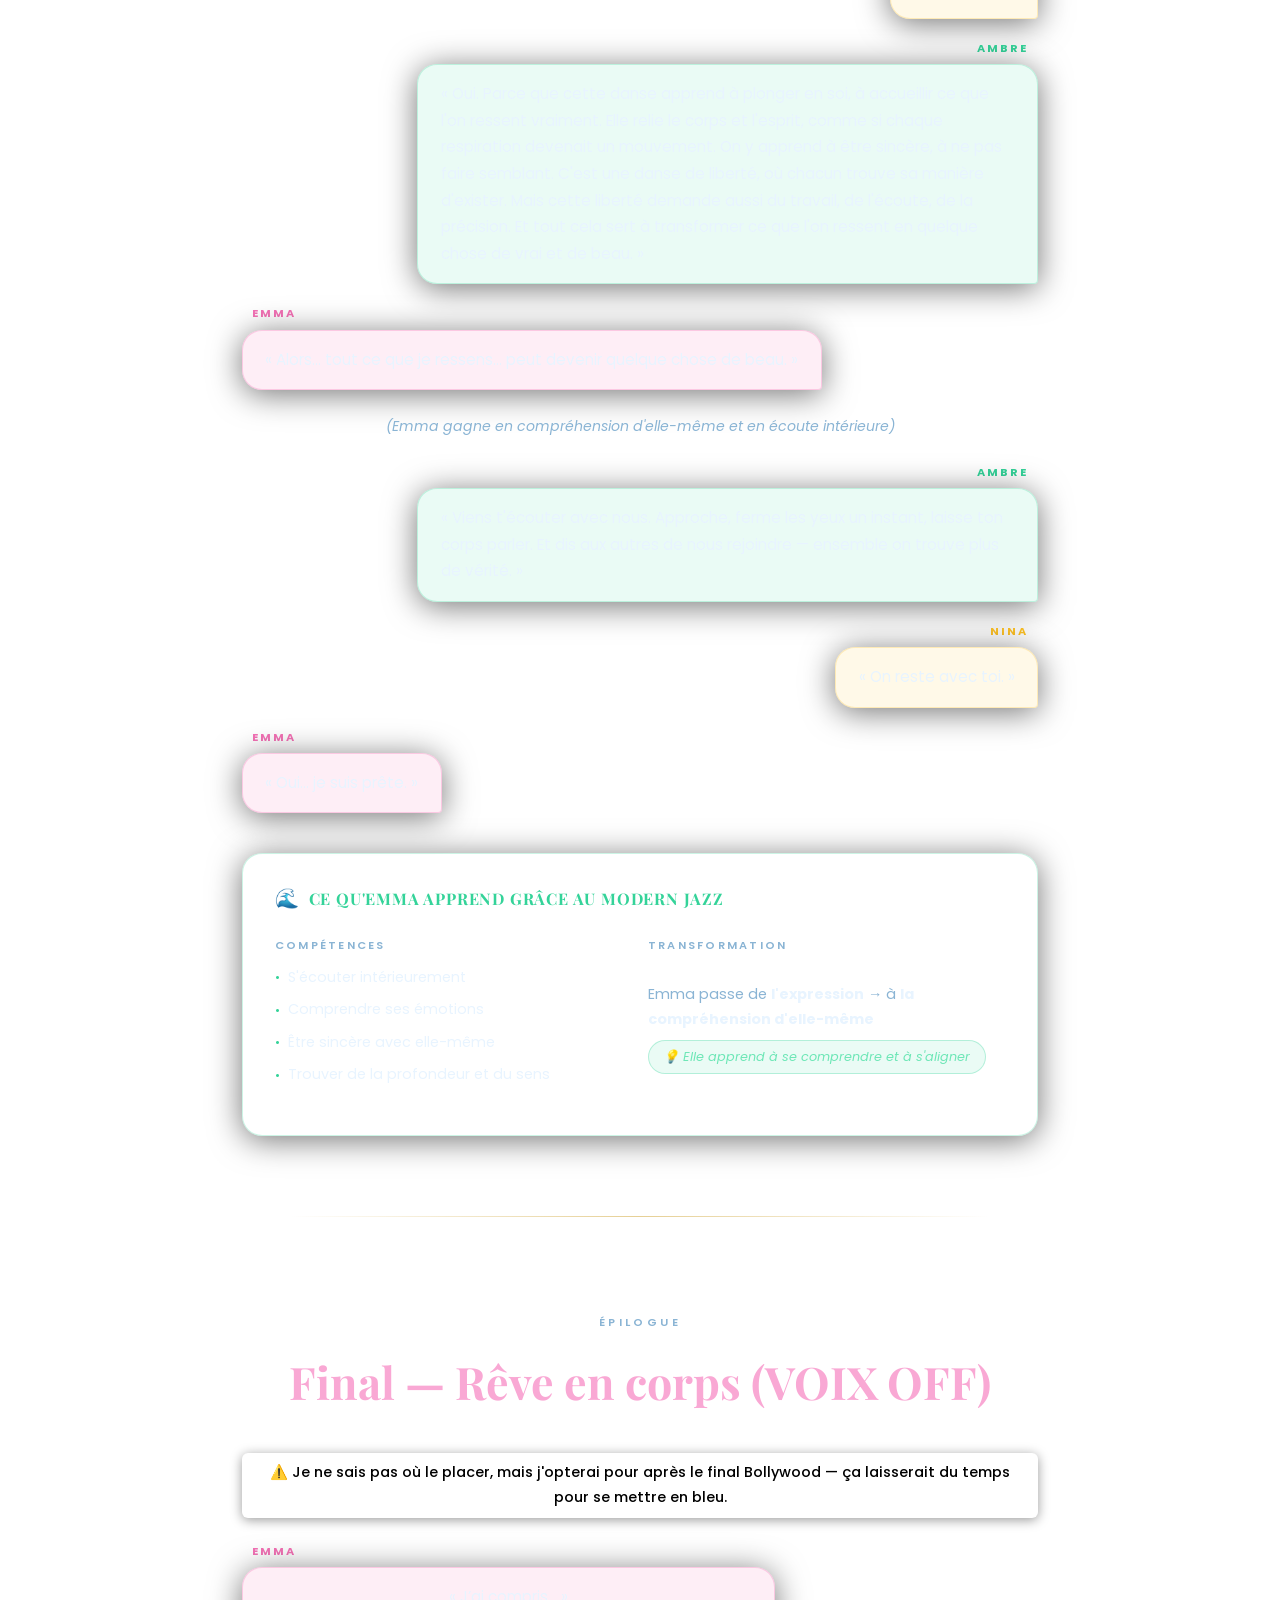
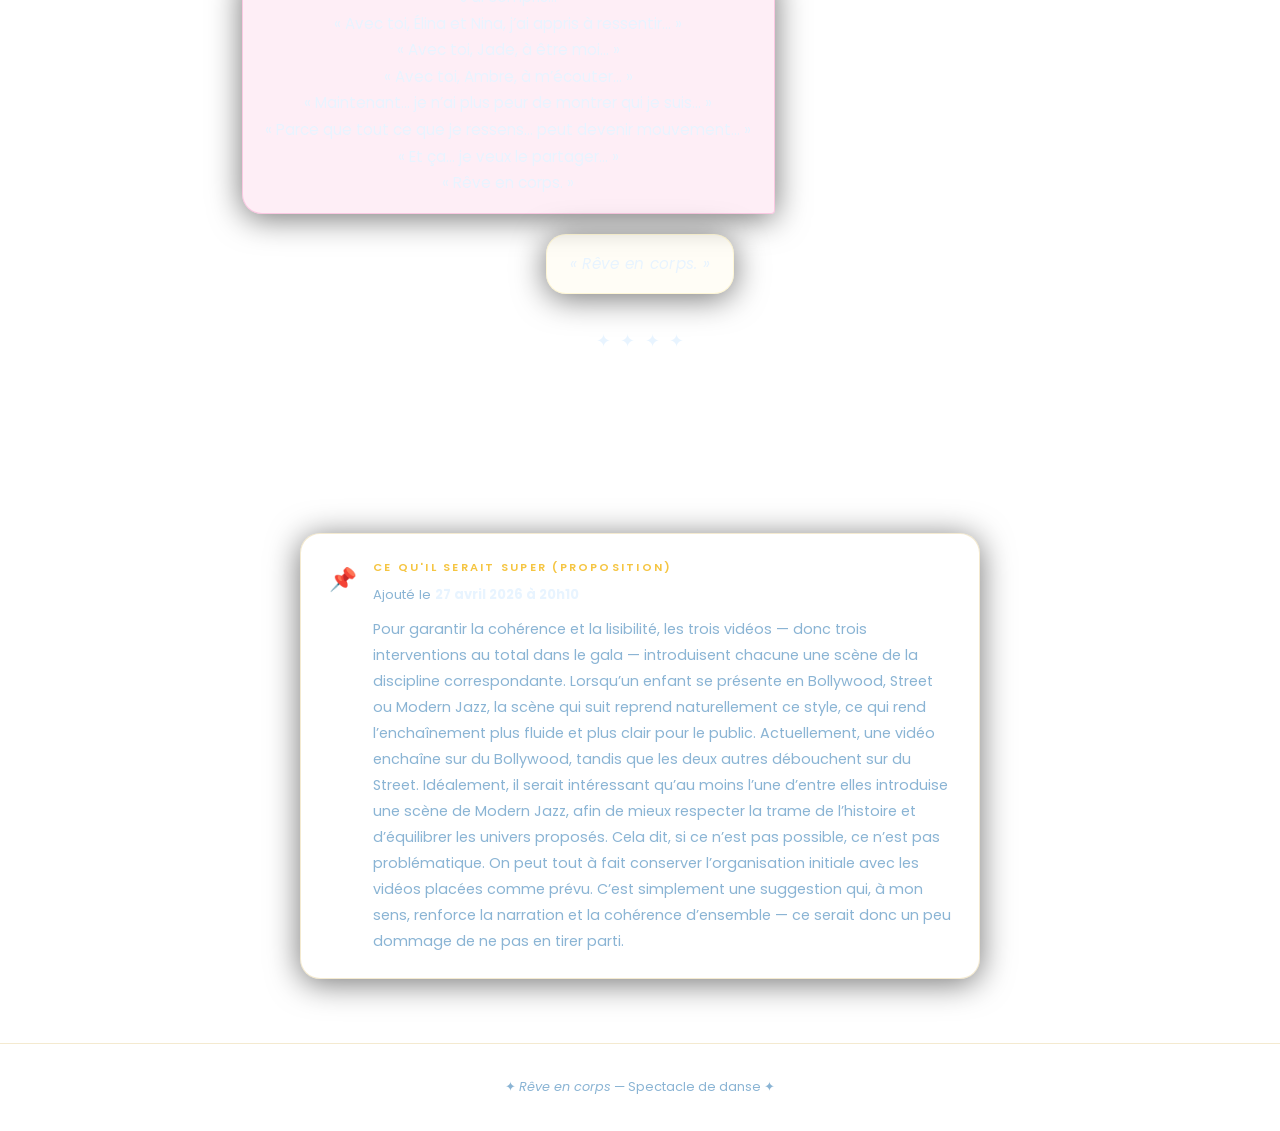
==== commit 565672b6: "Renommage proposition + centrage mobile nouveaux blocs - "Note de mise à jour" → "Ce qu'il serait su" ====
--- a/index.html
+++ b/index.html
@@ -636,7 +636,7 @@
     <div class="update-note">
       <span class="update-note-icon">📌</span>
       <div class="update-note-content">
-        <p class="update-note-title">Note de mise à jour</p>
+        <p class="update-note-title">Ce qu'il serait super (proposition)</p>
         <p class="update-note-date">Ajouté le <strong>27 avril 2026 à 20h10</strong></p>
         <p class="update-note-text">
           Pour garantir la cohérence et la lisibilité, les trois vidéos — donc trois interventions au total dans le gala — introduisent chacune une scène de la discipline correspondante. Lorsqu’un enfant se présente en Bollywood, Street ou Modern Jazz, la scène qui suit reprend naturellement ce style, ce qui rend l’enchaînement plus fluide et plus clair pour le public.
--- a/style.css
+++ b/style.css
@@ -1217,4 +1217,50 @@
   .prelude-quote {
     padding: 1.5rem 1.25rem;
   }
-}
+
+  /* --- Note rêves personnels / universels --- */
+  .reves-note {
+    text-align: center;
+  }
+
+  .reves-note-header {
+    flex-direction: column;
+    align-items: center;
+    text-align: center;
+  }
+
+  .reves-note-body {
+    grid-template-columns: 1fr;
+  }
+
+  .reves-note-col {
+    align-items: center;
+    text-align: center;
+  }
+
+  .reves-note-col p {
+    text-align: left;
+  }
+
+  .reves-note-list {
+    align-items: flex-start;
+    text-align: left;
+    width: 100%;
+    padding-left: 1rem;
+  }
+
+  /* --- Proposition (update note) --- */
+  .update-note-section {
+    text-align: center;
+  }
+
+  .update-note {
+    flex-direction: column;
+    align-items: center;
+    text-align: center;
+  }
+
+  .update-note-text {
+    text-align: left;
+  }
+}
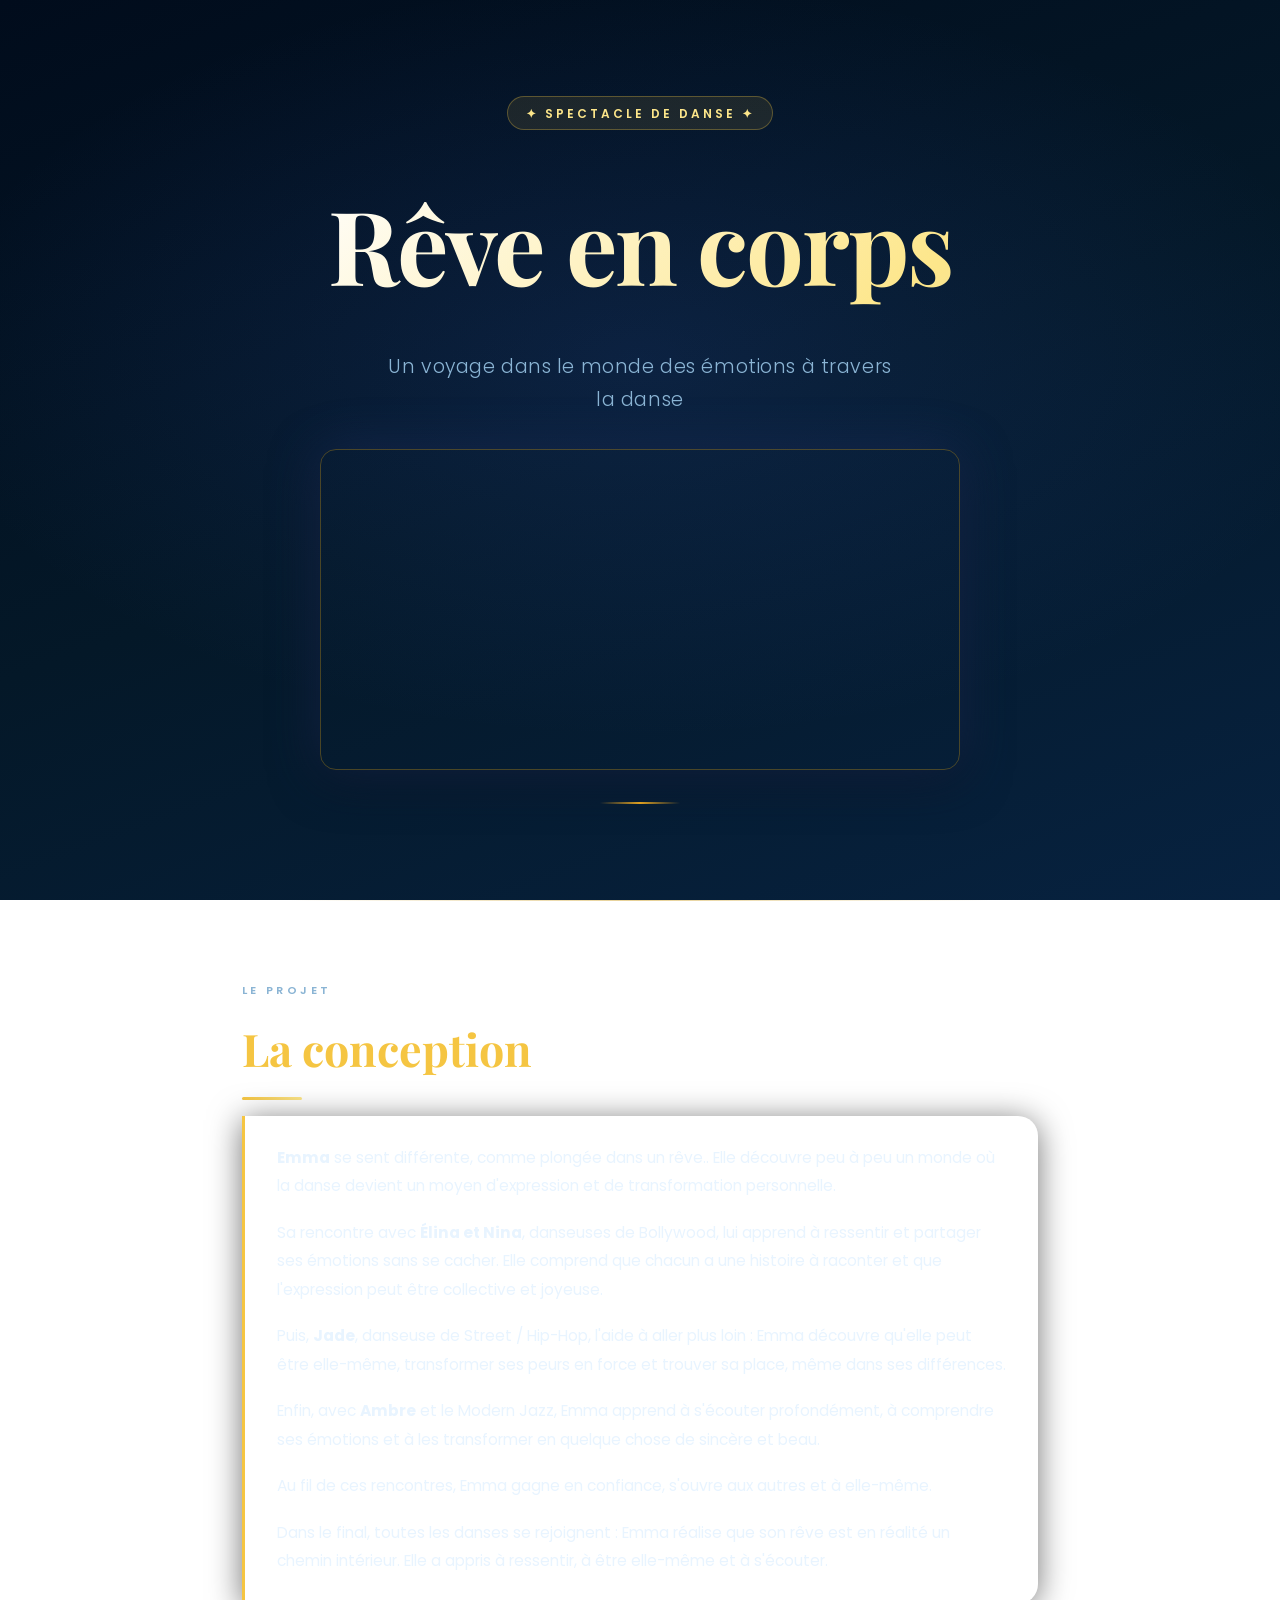
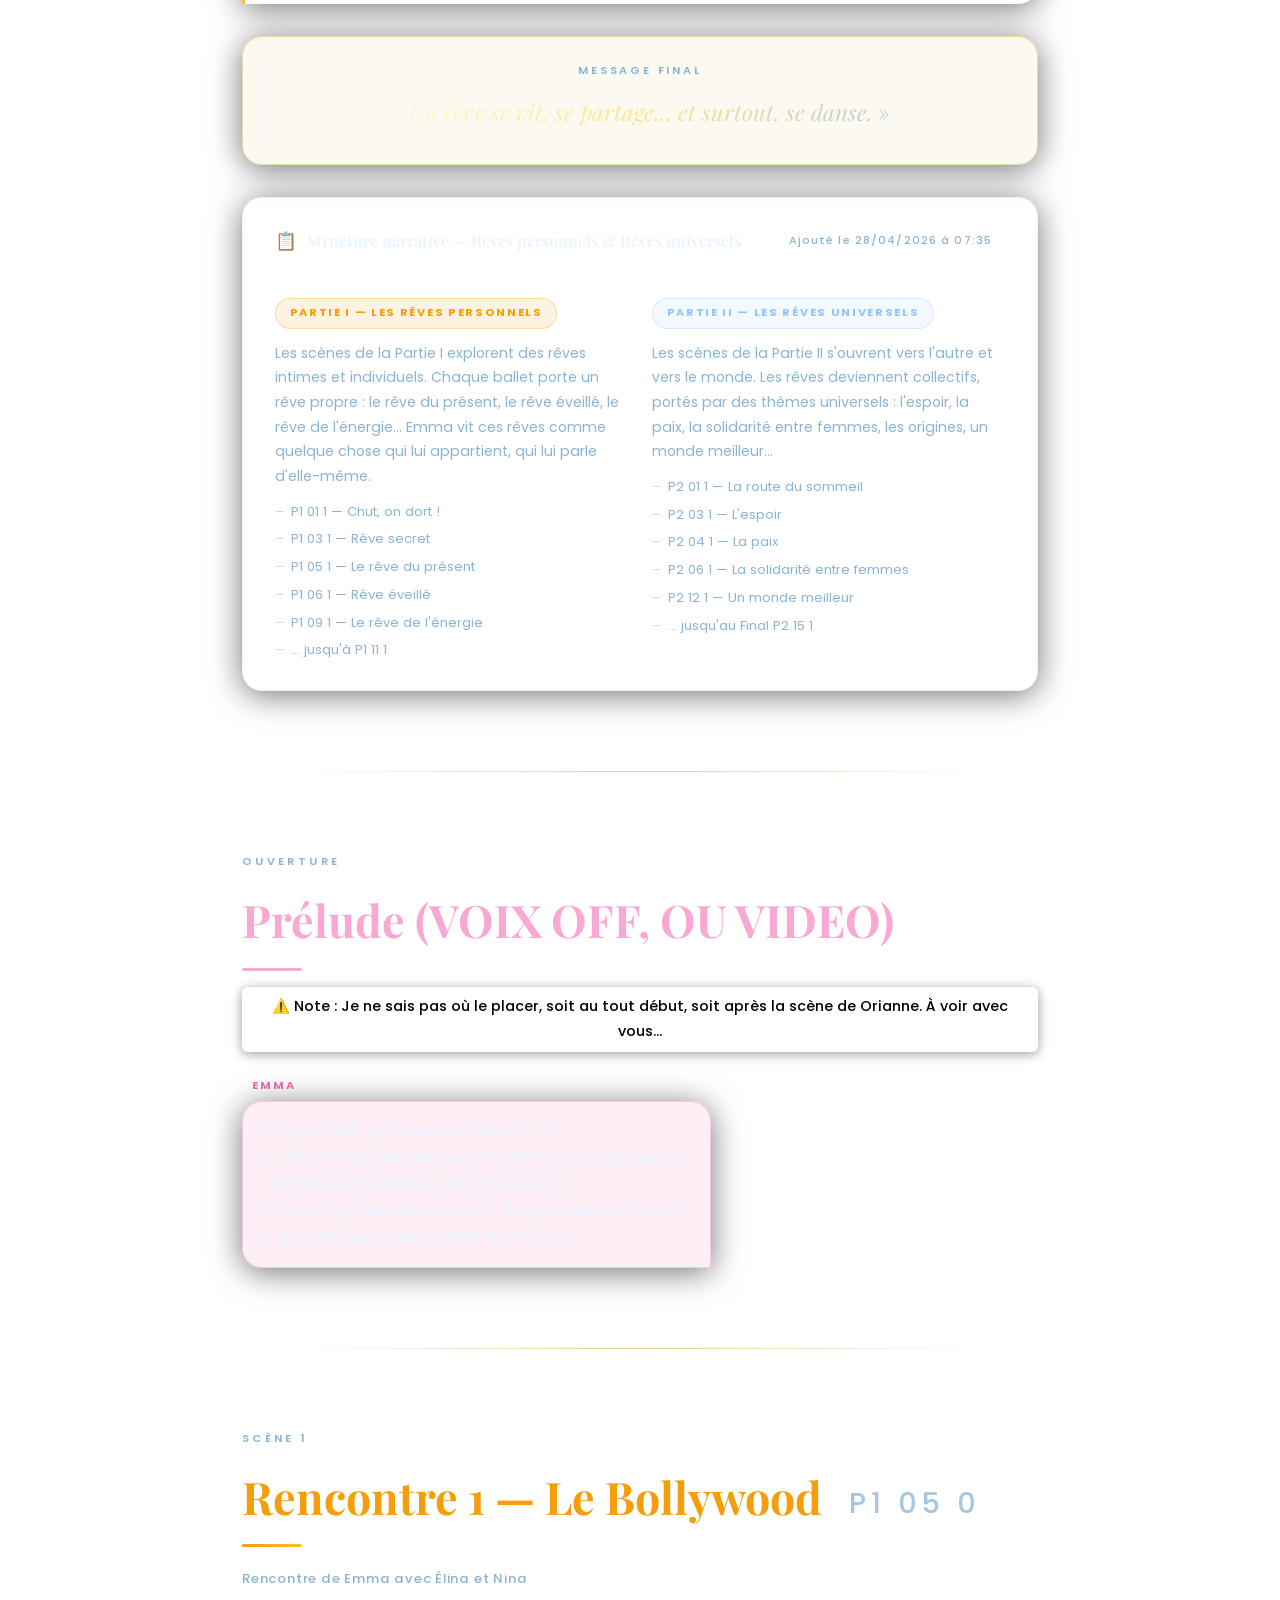
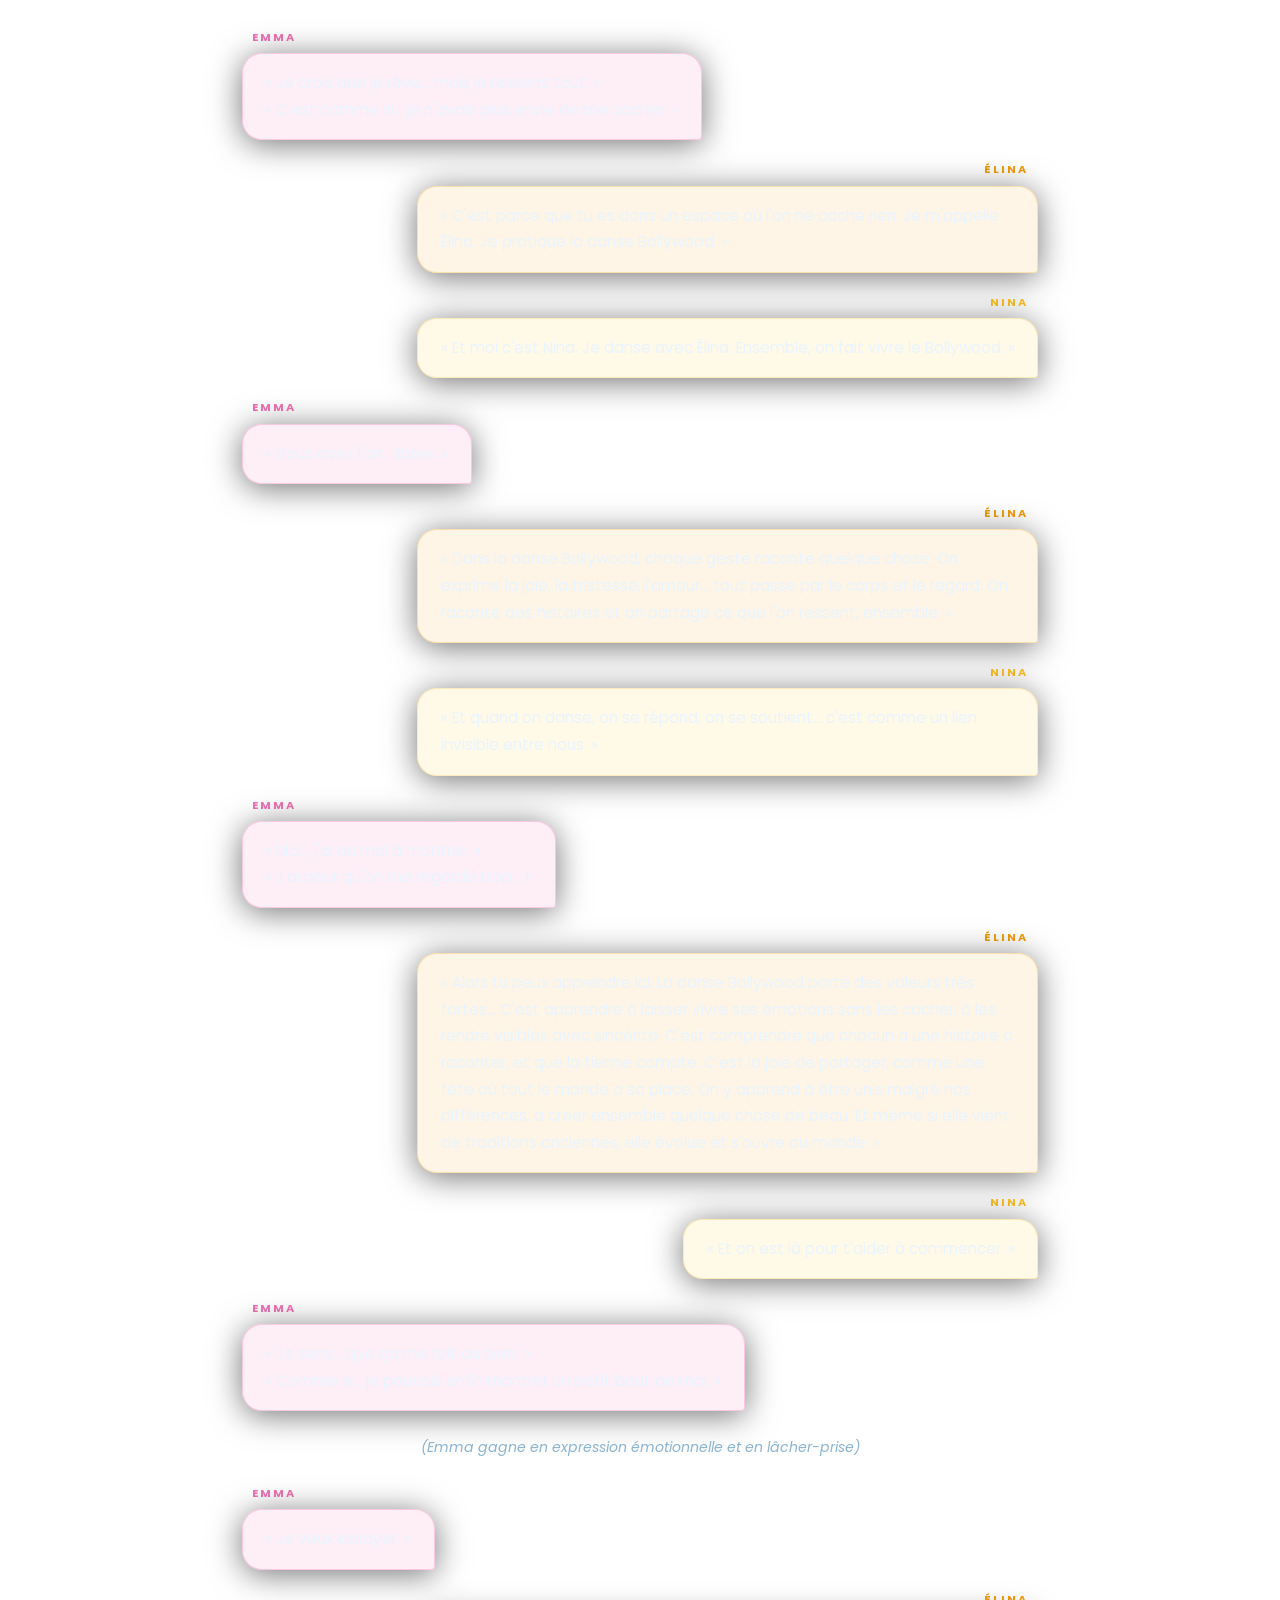
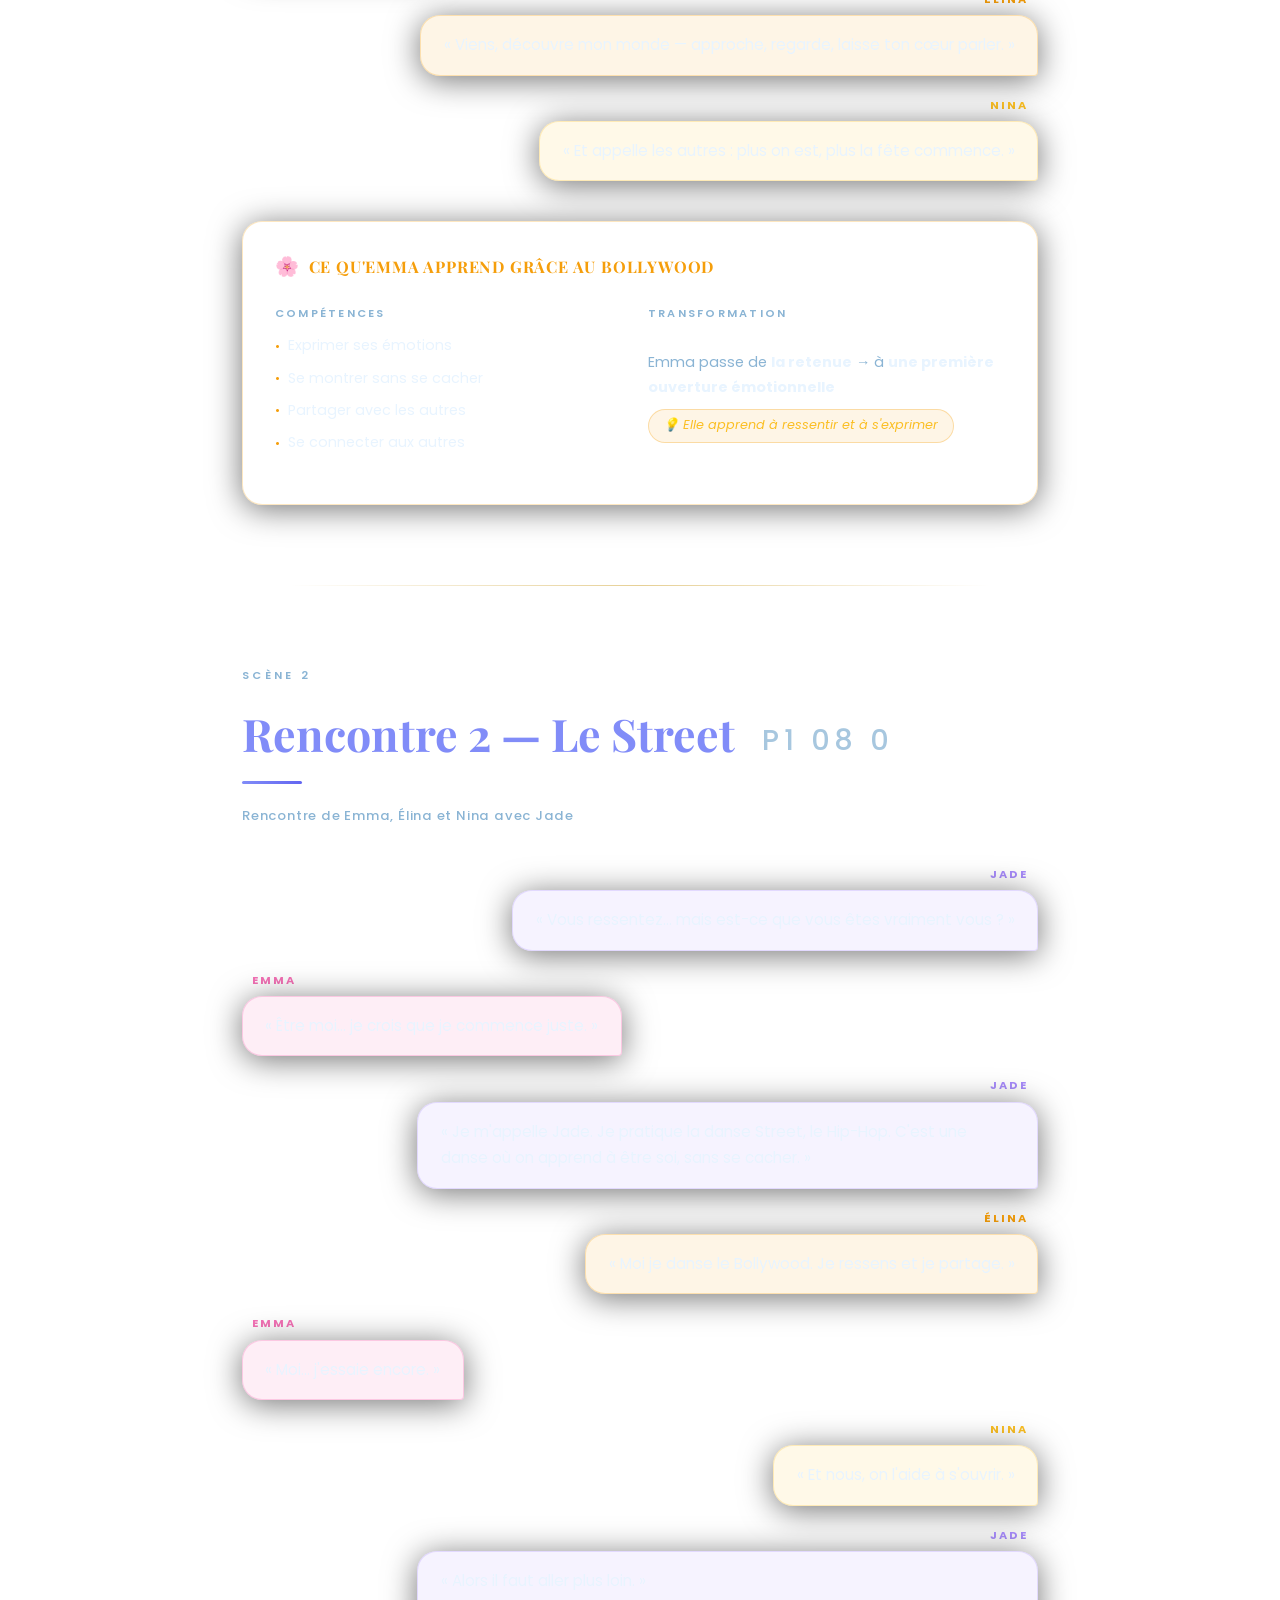
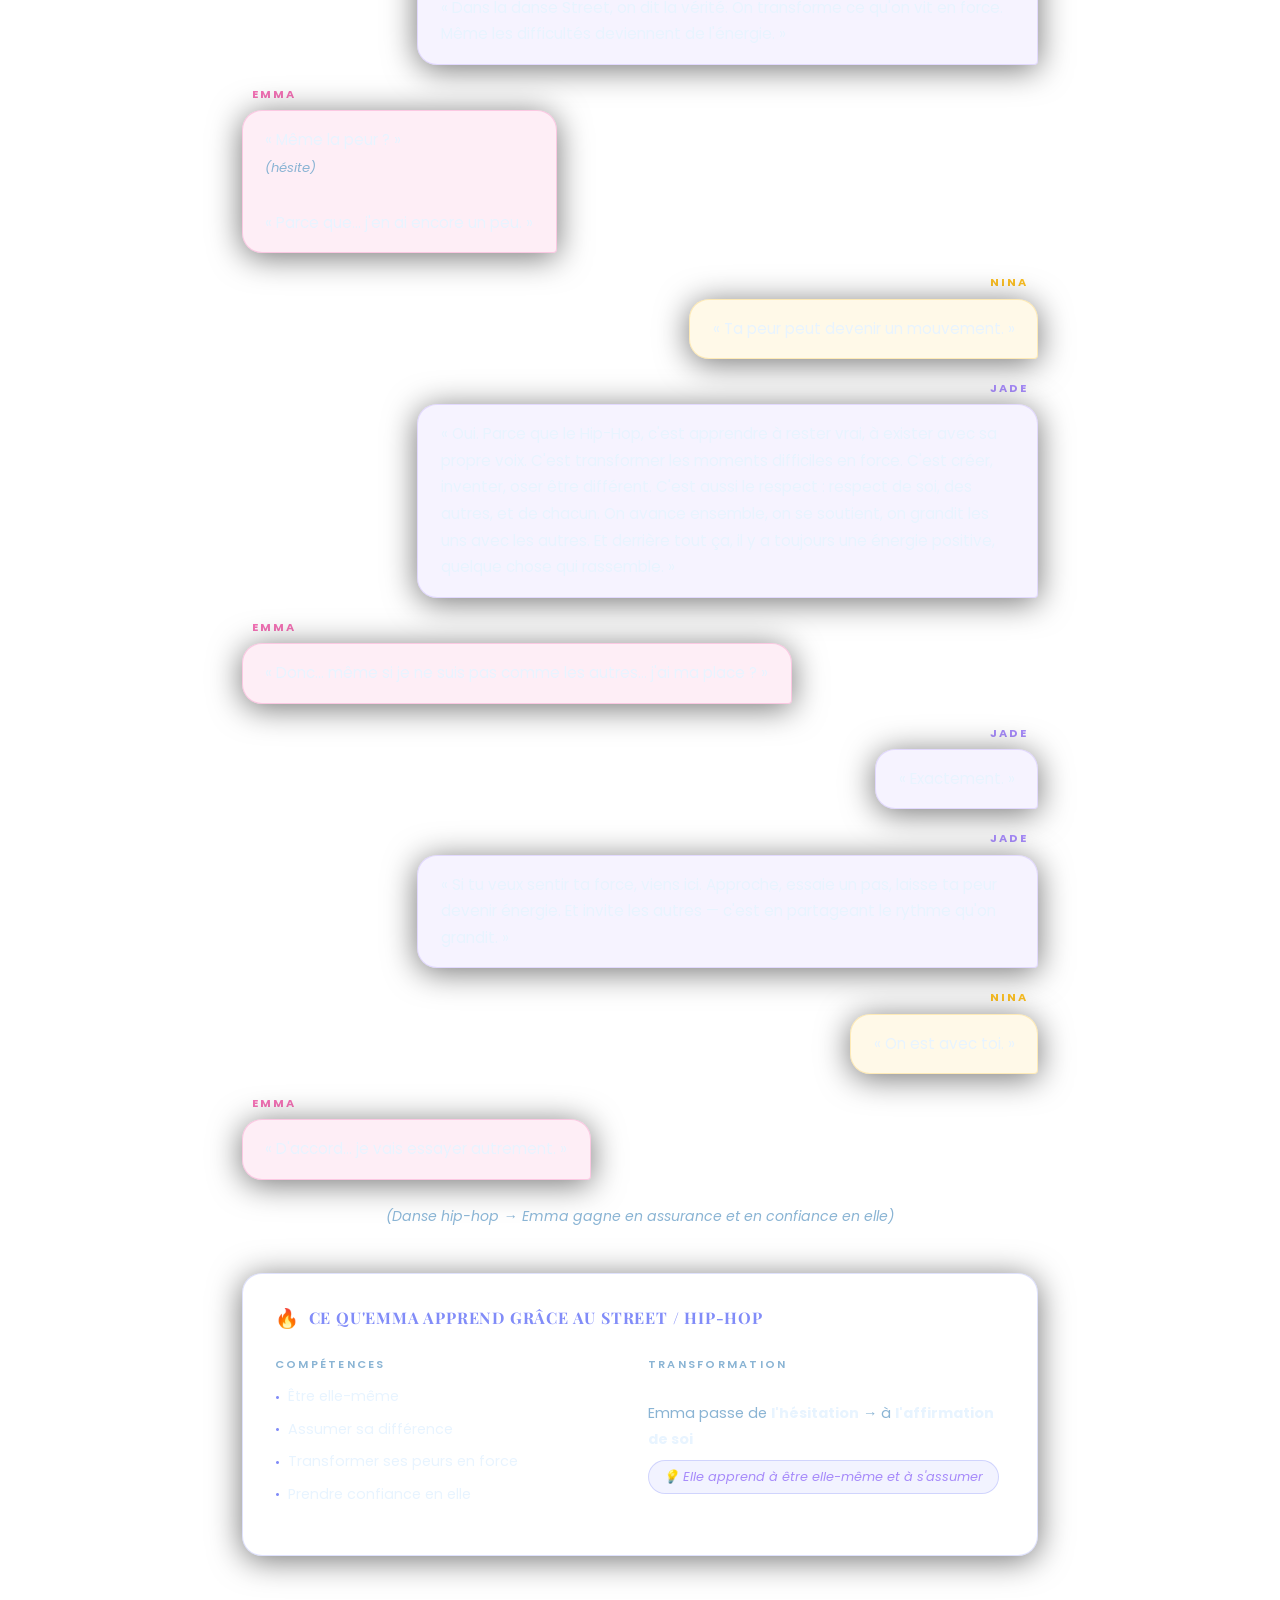
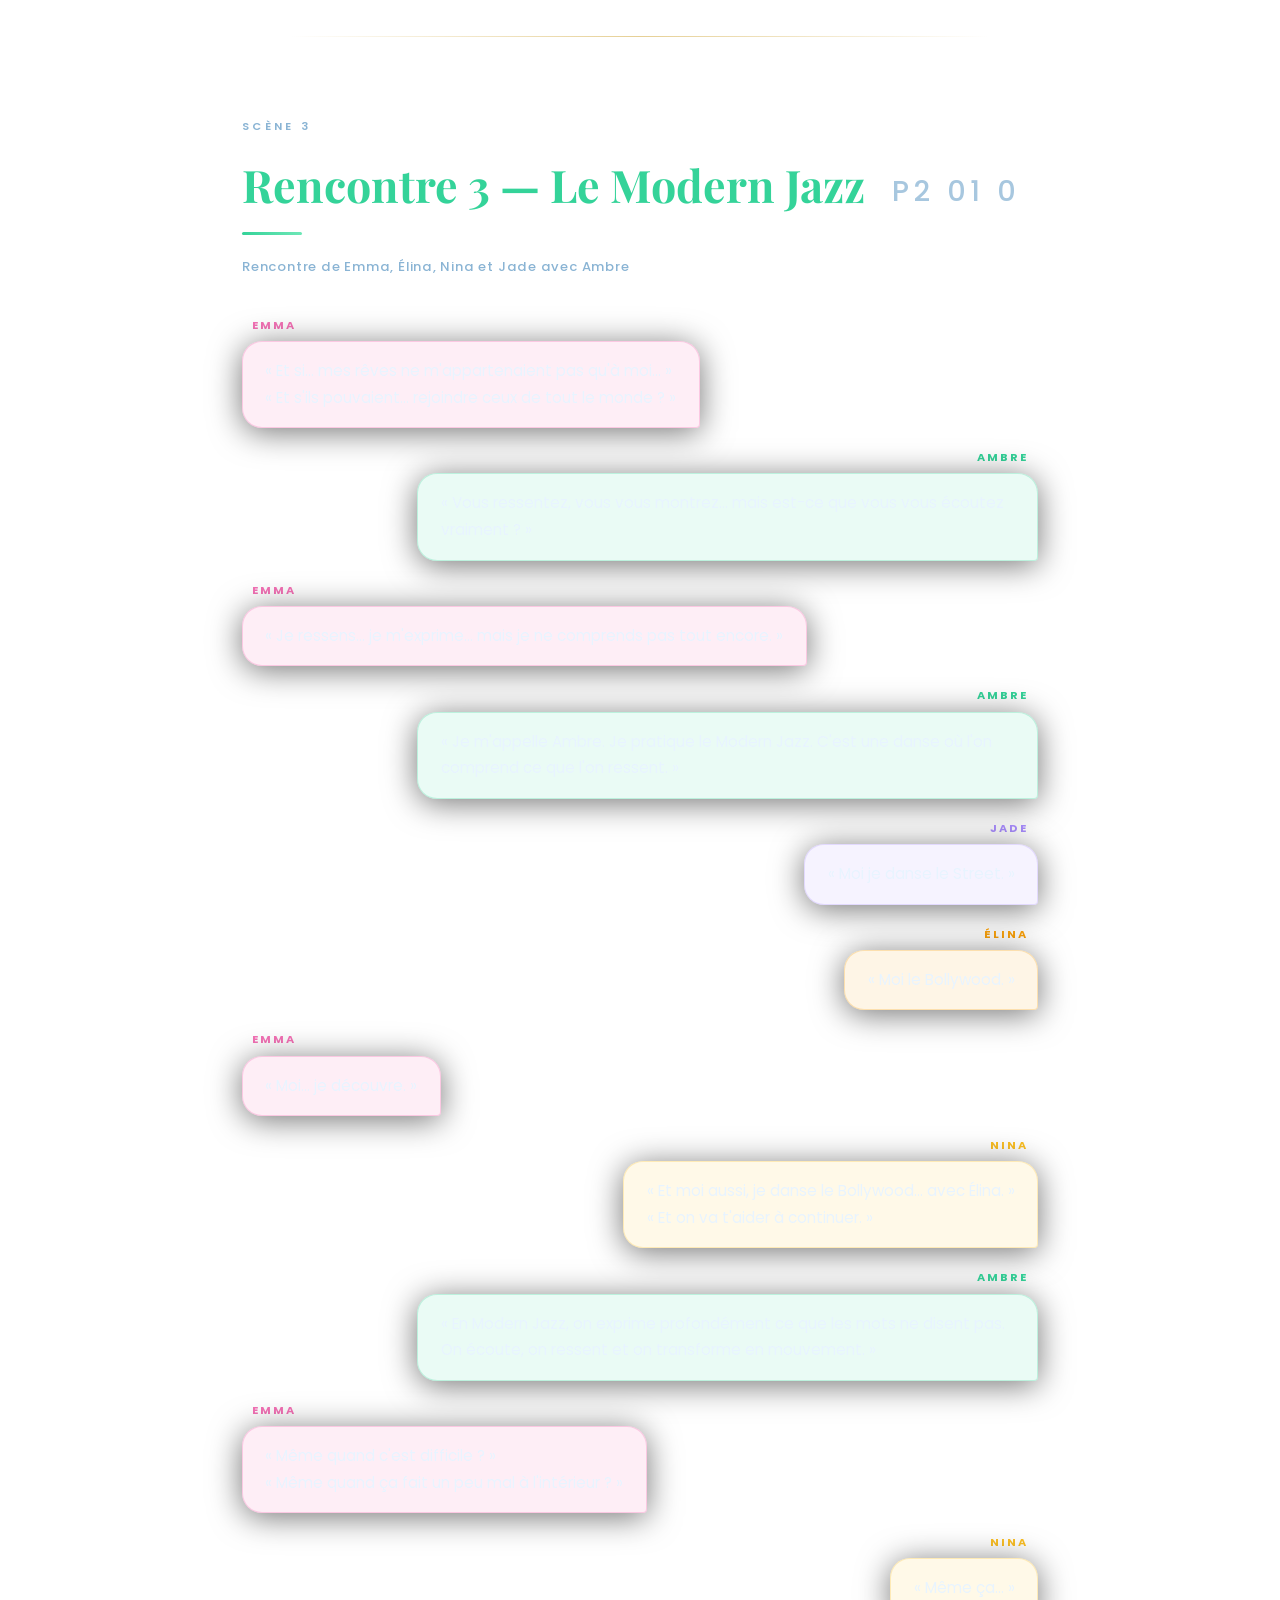
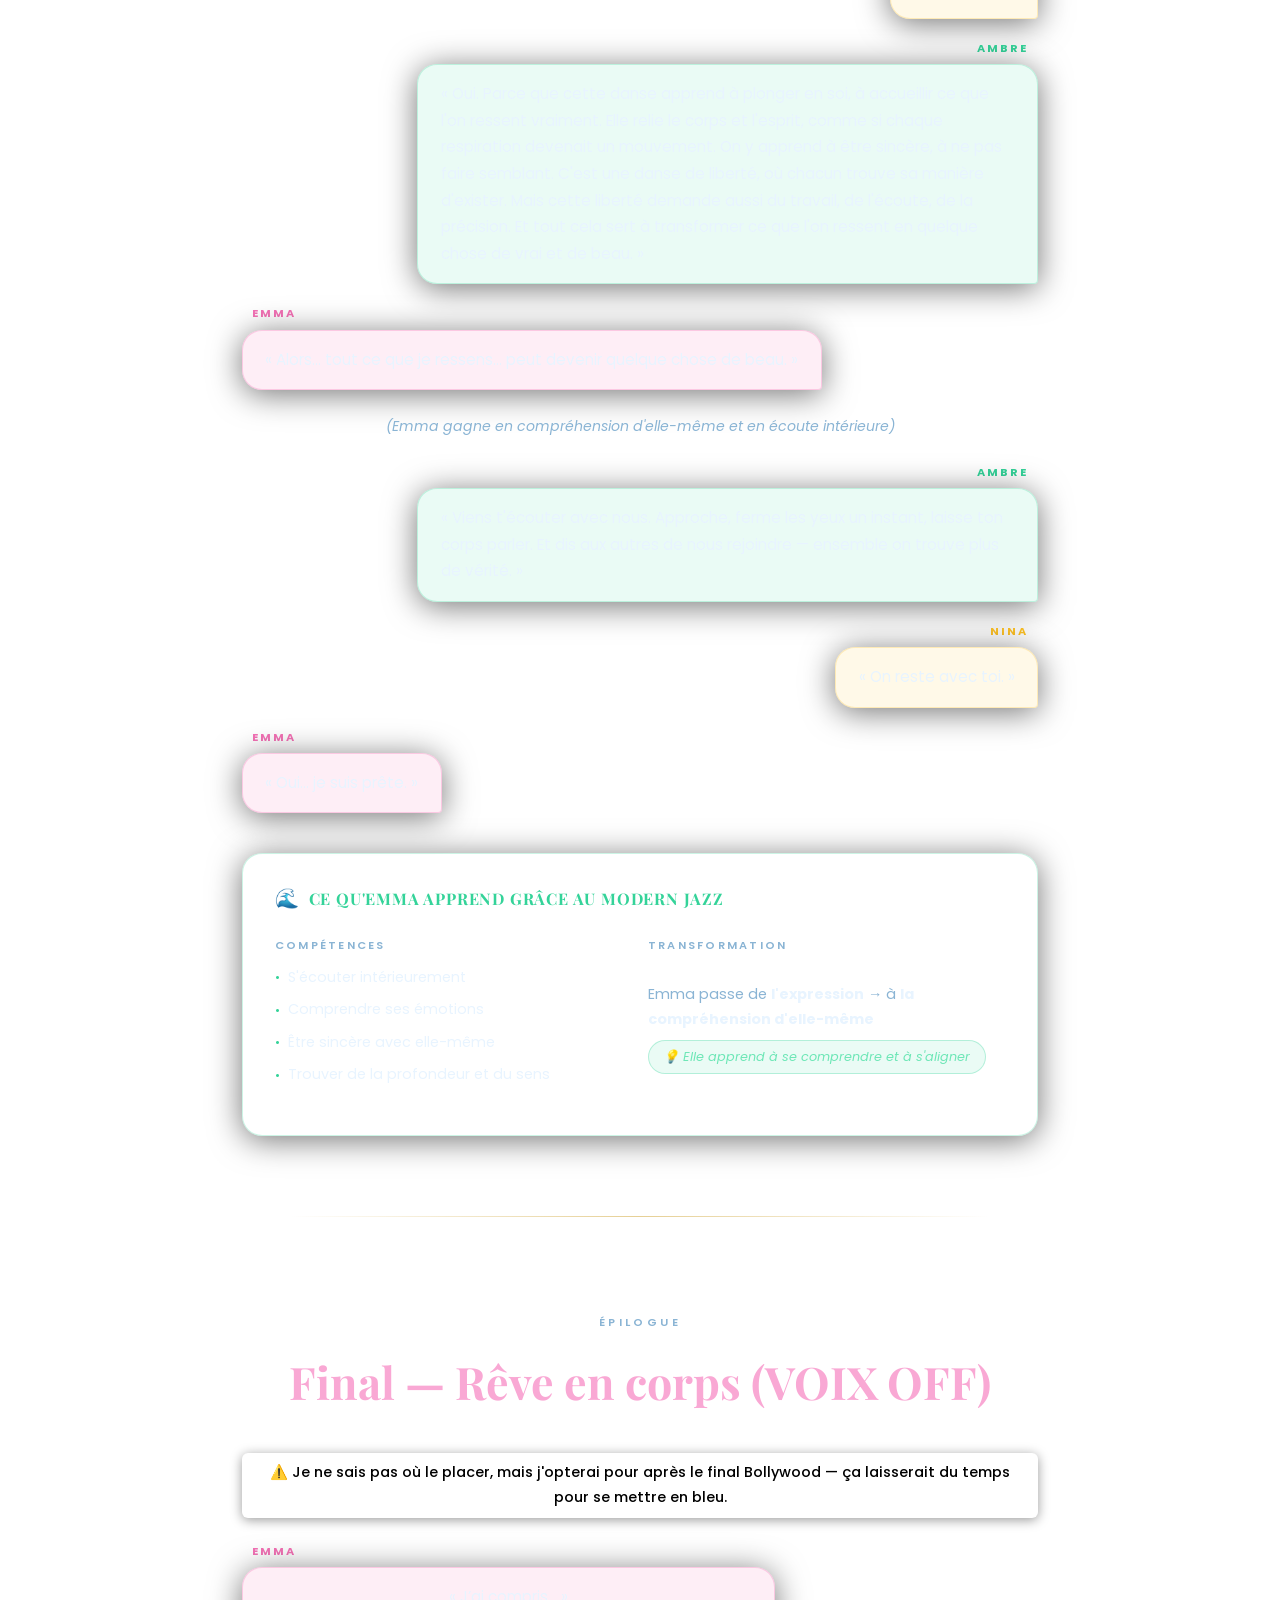
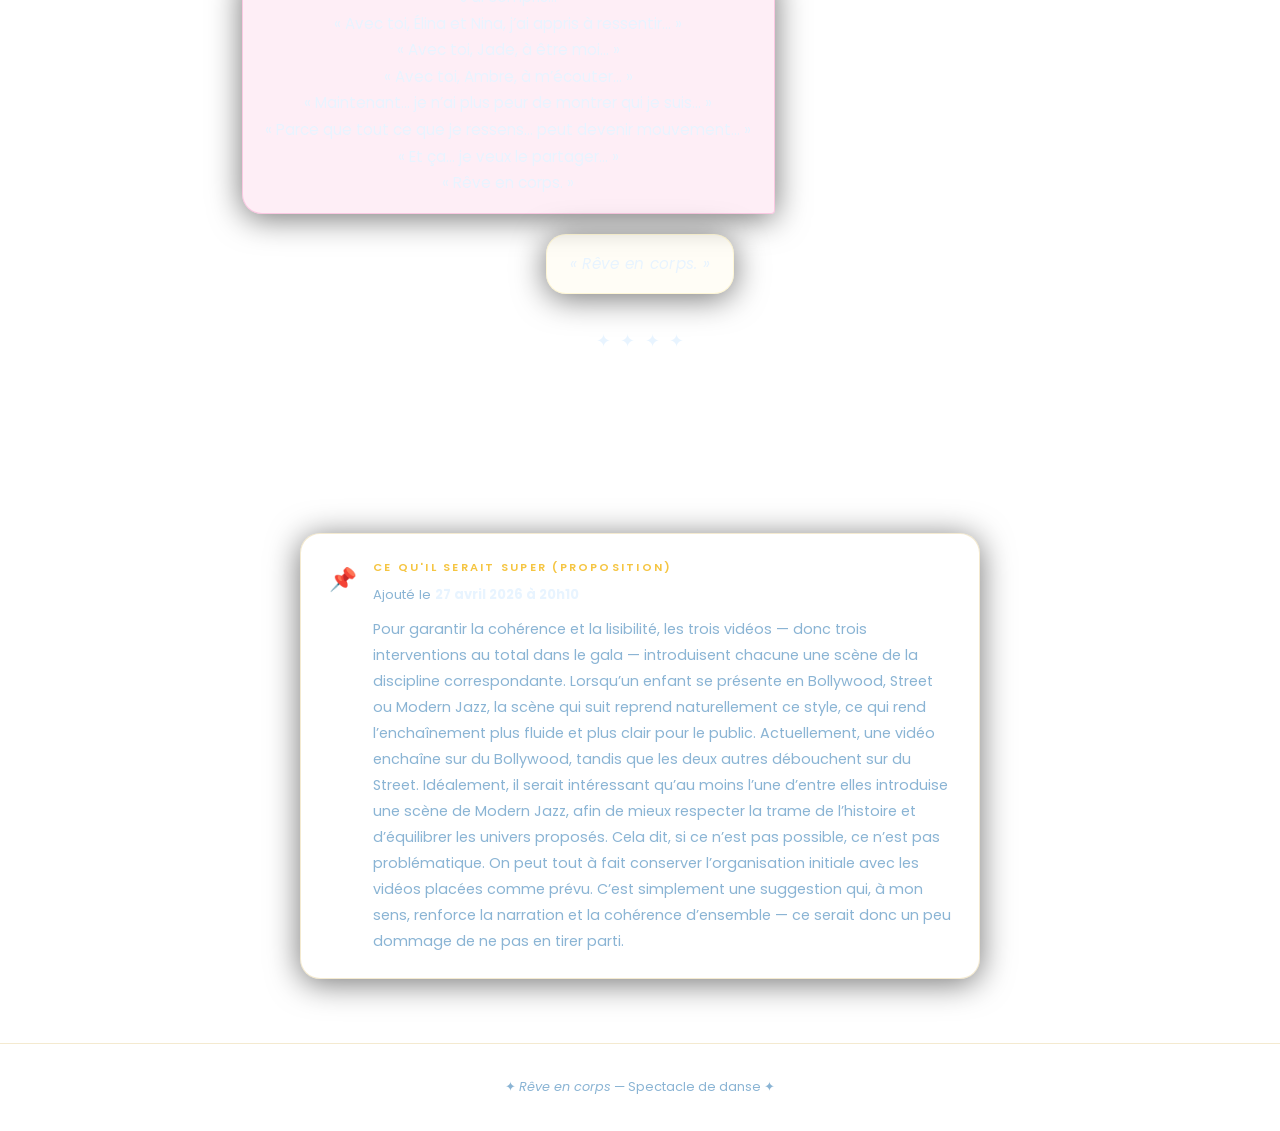
==== commit c86308fa: "Listes alignées à gauche mobile + remplacement sororité - Listes Partie I / Partie II alignées à gau" ====
--- a/index.html
+++ b/index.html
@@ -68,12 +68,12 @@
         </div>
         <div class="reves-note-col">
           <span class="reves-tag reves-tag--p2">Partie II — Les rêves universels</span>
-          <p>Les scènes de la Partie II s'ouvrent vers l'autre et vers le monde. Les rêves deviennent collectifs, portés par des thèmes universels : l'espoir, la paix, la sororité, les origines, un monde meilleur…</p>
+          <p>Les scènes de la Partie II s'ouvrent vers l'autre et vers le monde. Les rêves deviennent collectifs, portés par des thèmes universels : l'espoir, la paix, la solidarité entre femmes, les origines, un monde meilleur…</p>
           <ul class="reves-note-list">
             <li>P2 01 1 — La route du sommeil</li>
             <li>P2 03 1 — L'espoir</li>
             <li>P2 04 1 — La paix</li>
-            <li>P2 06 1 — La sororité</li>
+            <li>P2 06 1 — La solidarité entre femmes</li>
             <li>P2 12 1 — Un monde meilleur</li>
             <li>… jusqu'au Final P2 15 1</li>
           </ul>
--- a/style.css
+++ b/style.css
@@ -1244,9 +1244,13 @@
 
   .reves-note-list {
     align-items: flex-start;
+    align-self: flex-start;
     text-align: left;
     width: 100%;
-    padding-left: 1rem;
+  }
+
+  .reves-note-list li {
+    text-align: left;
   }
 
   /* --- Proposition (update note) --- */
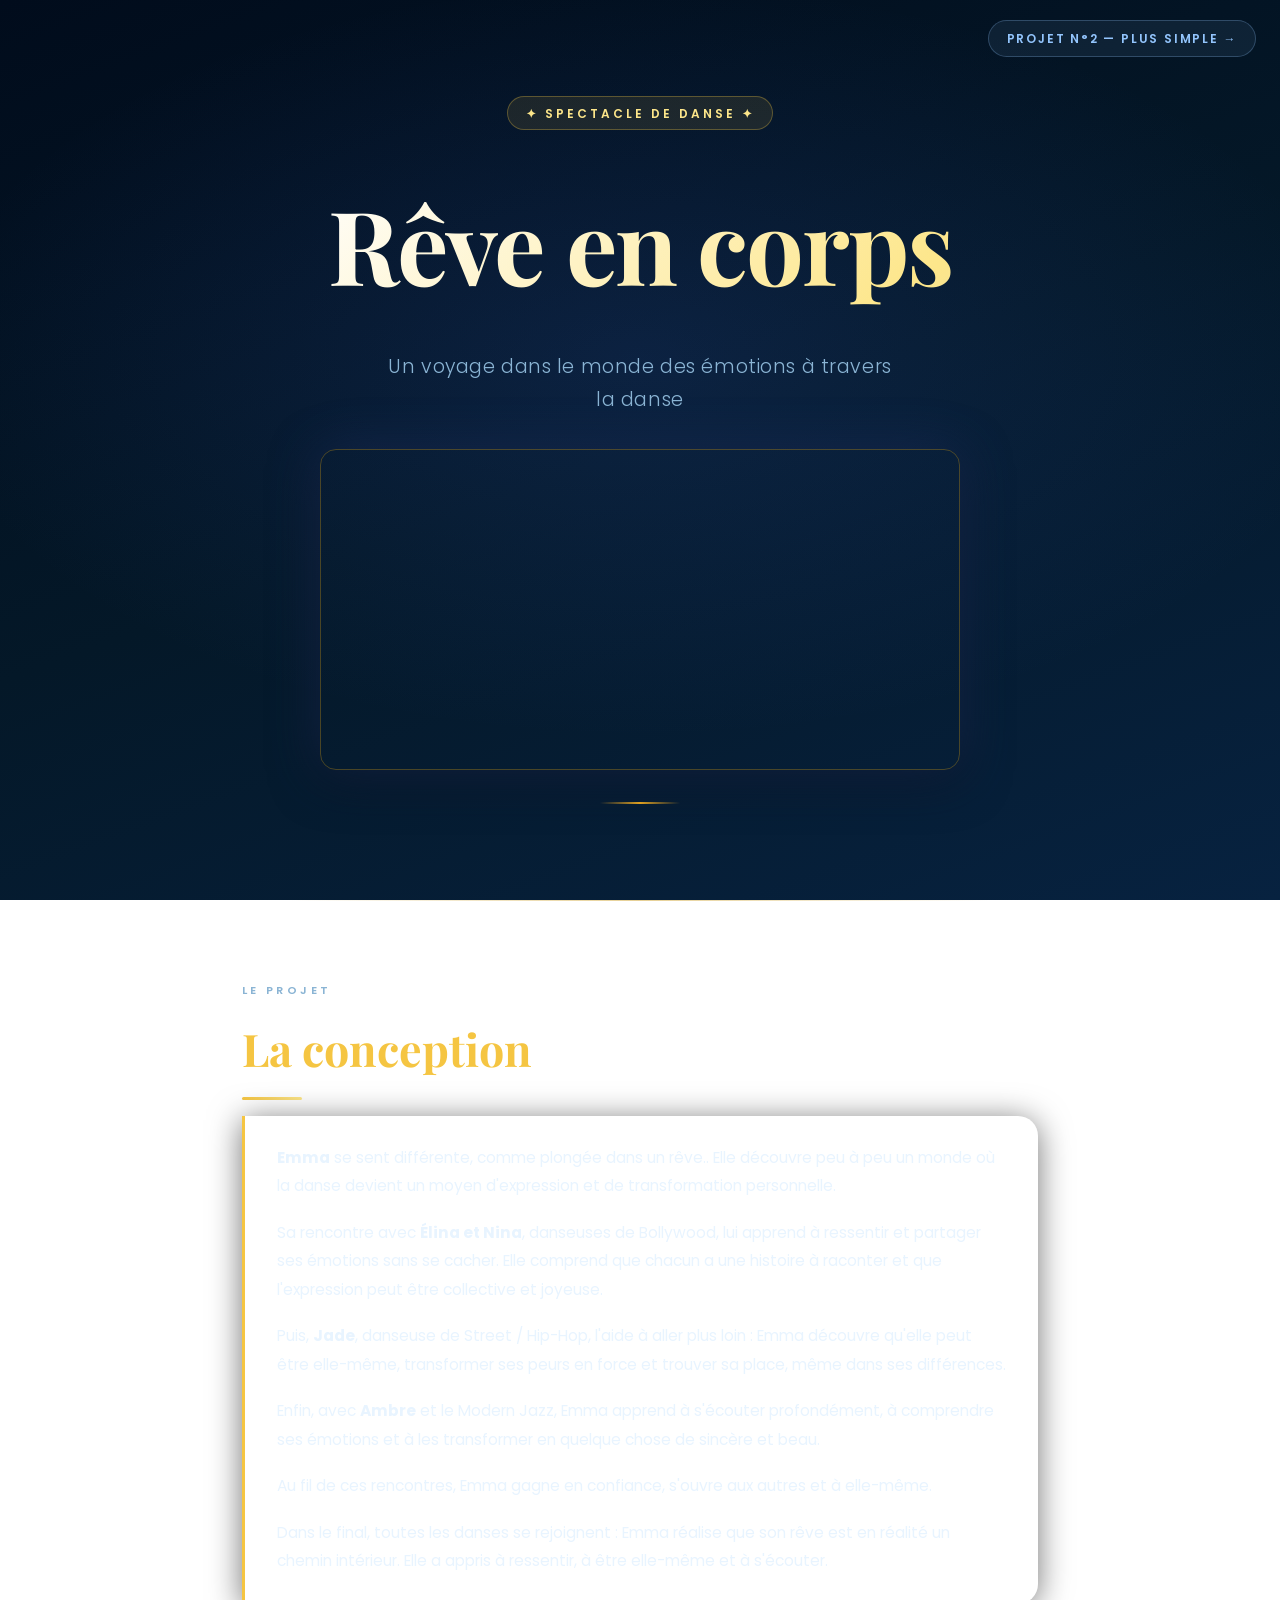
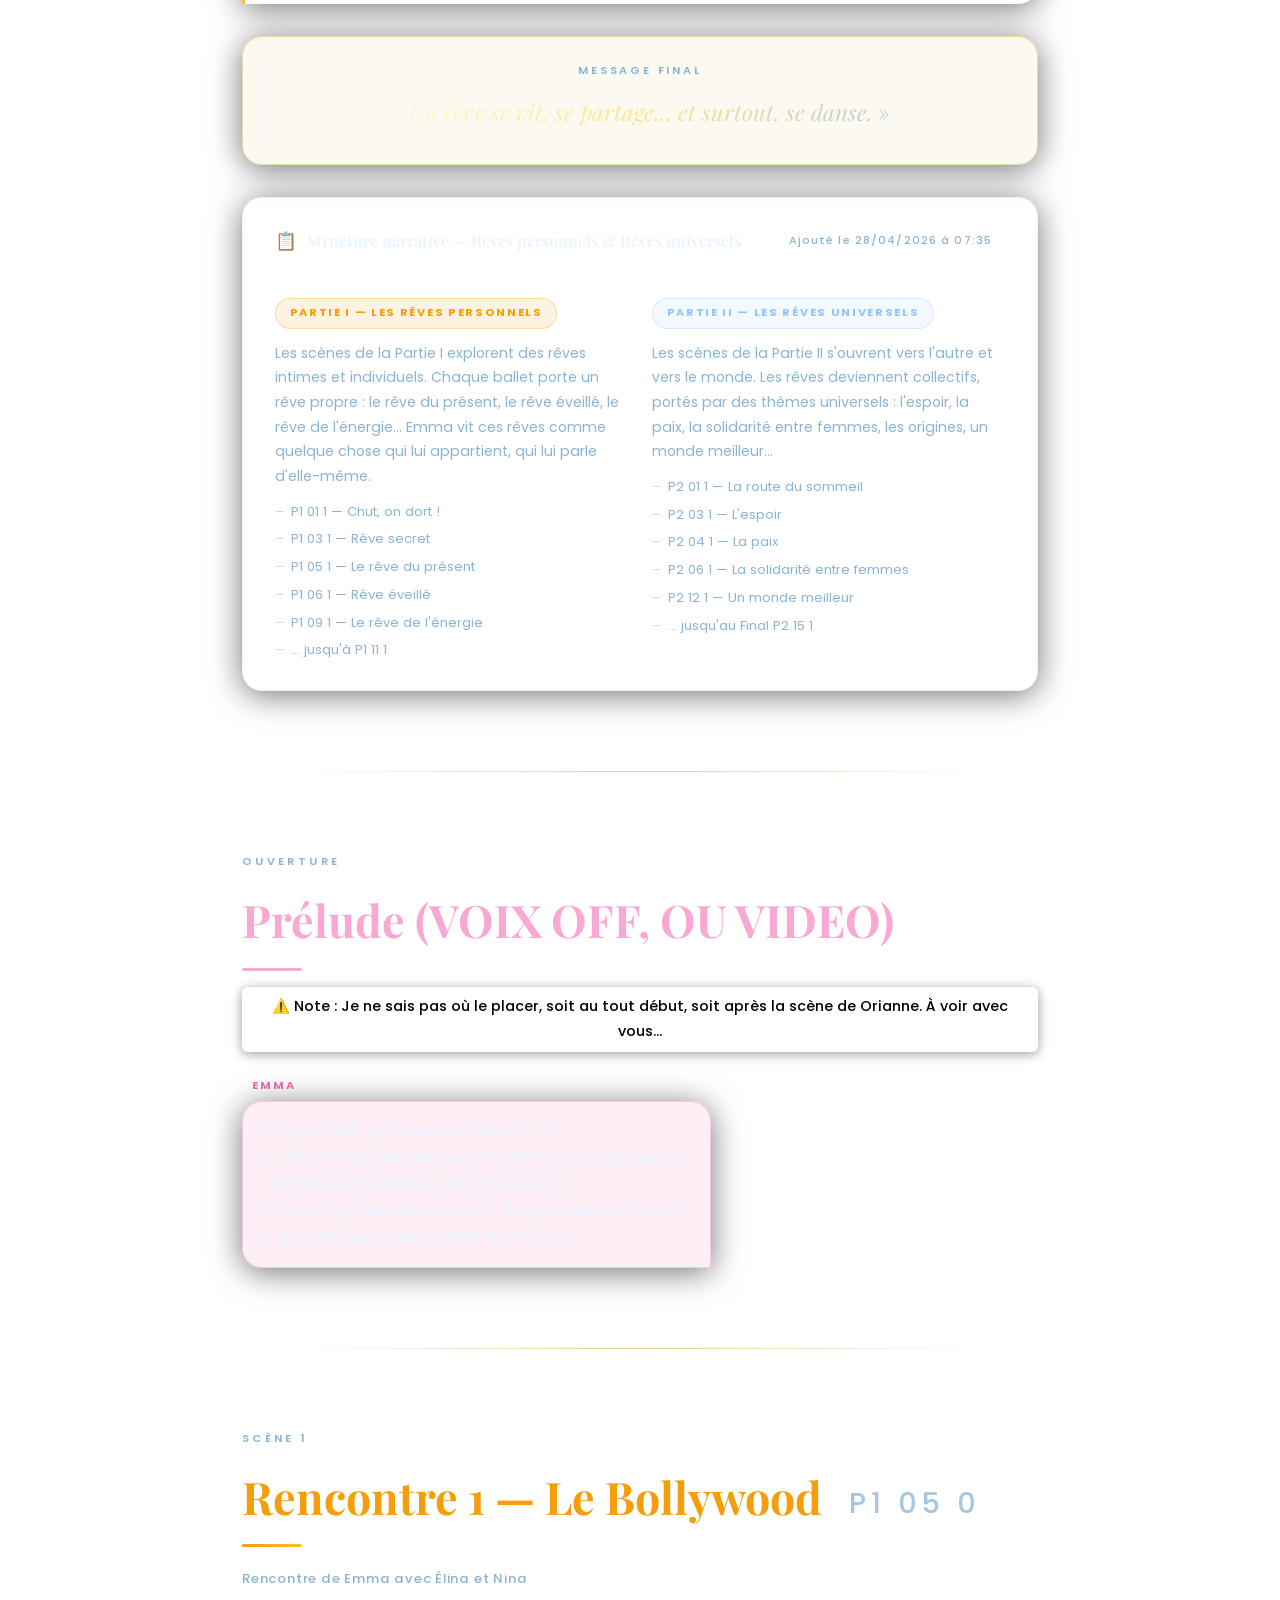
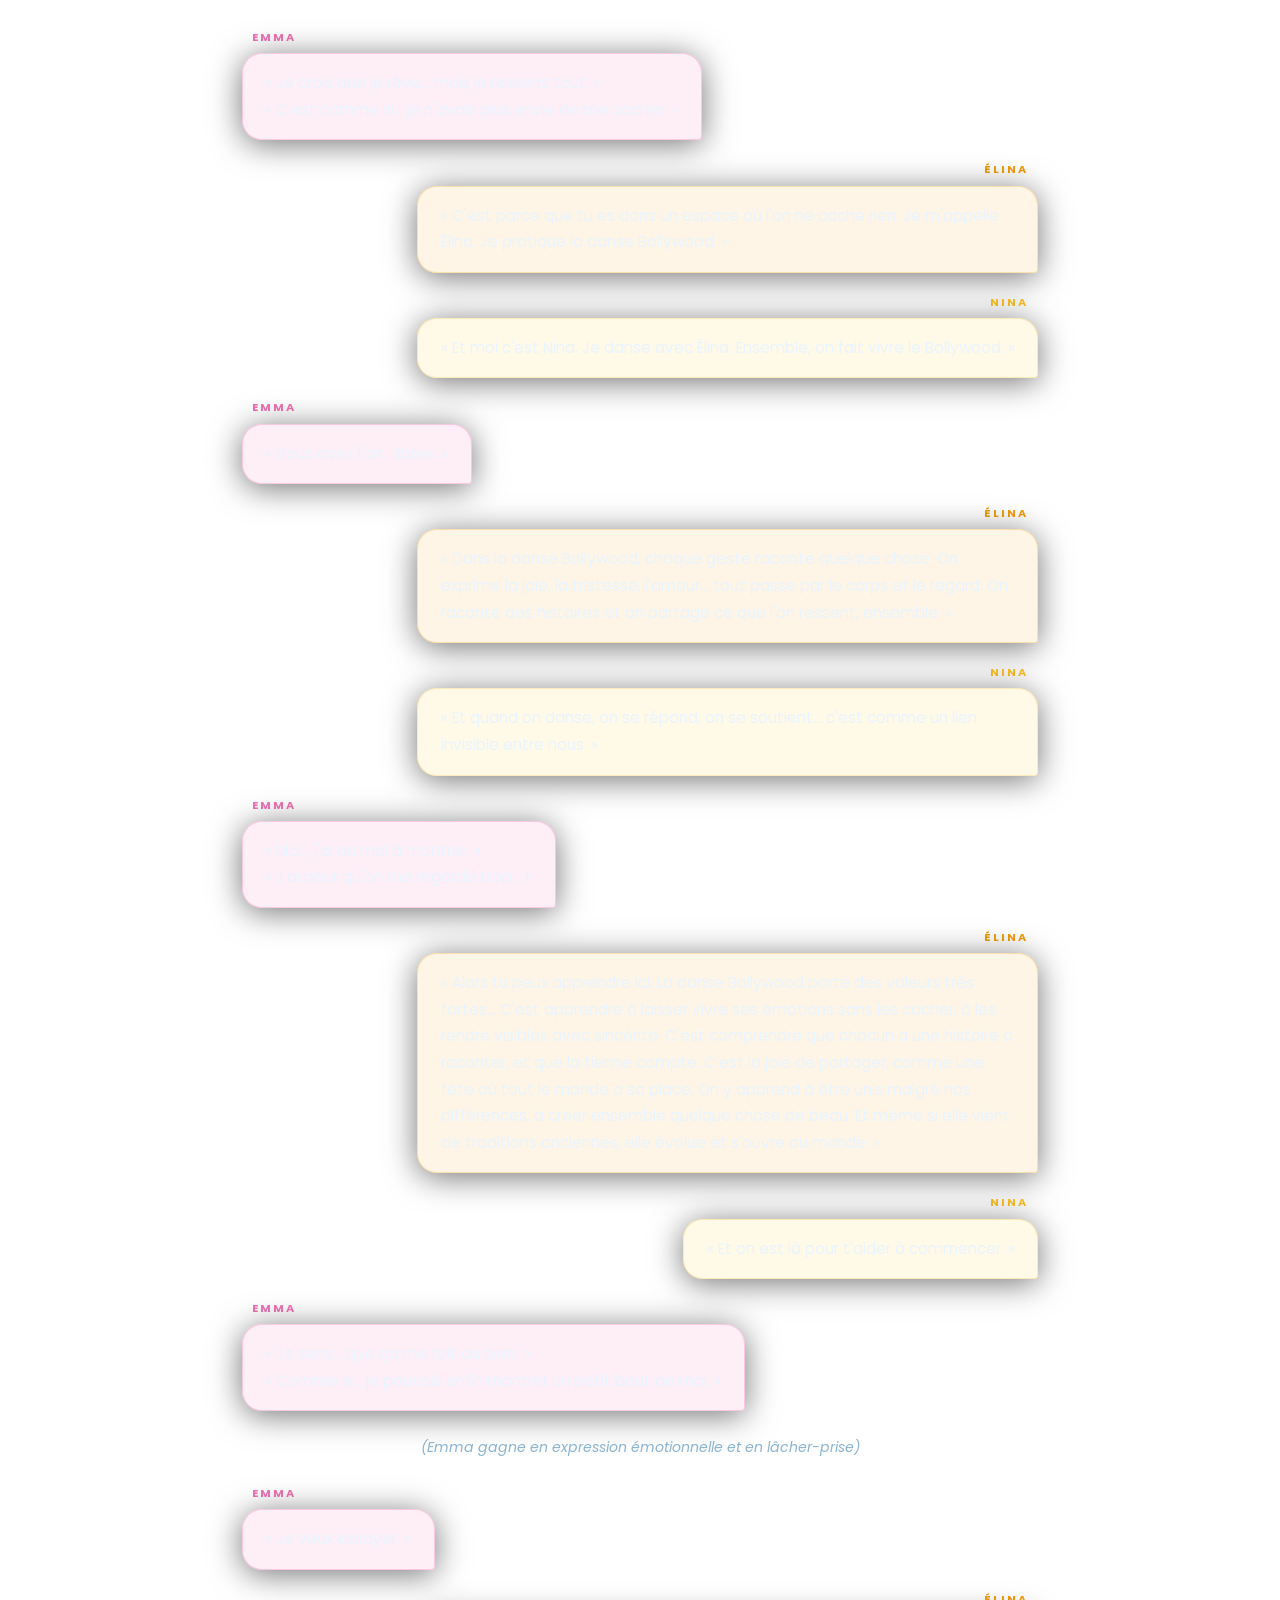
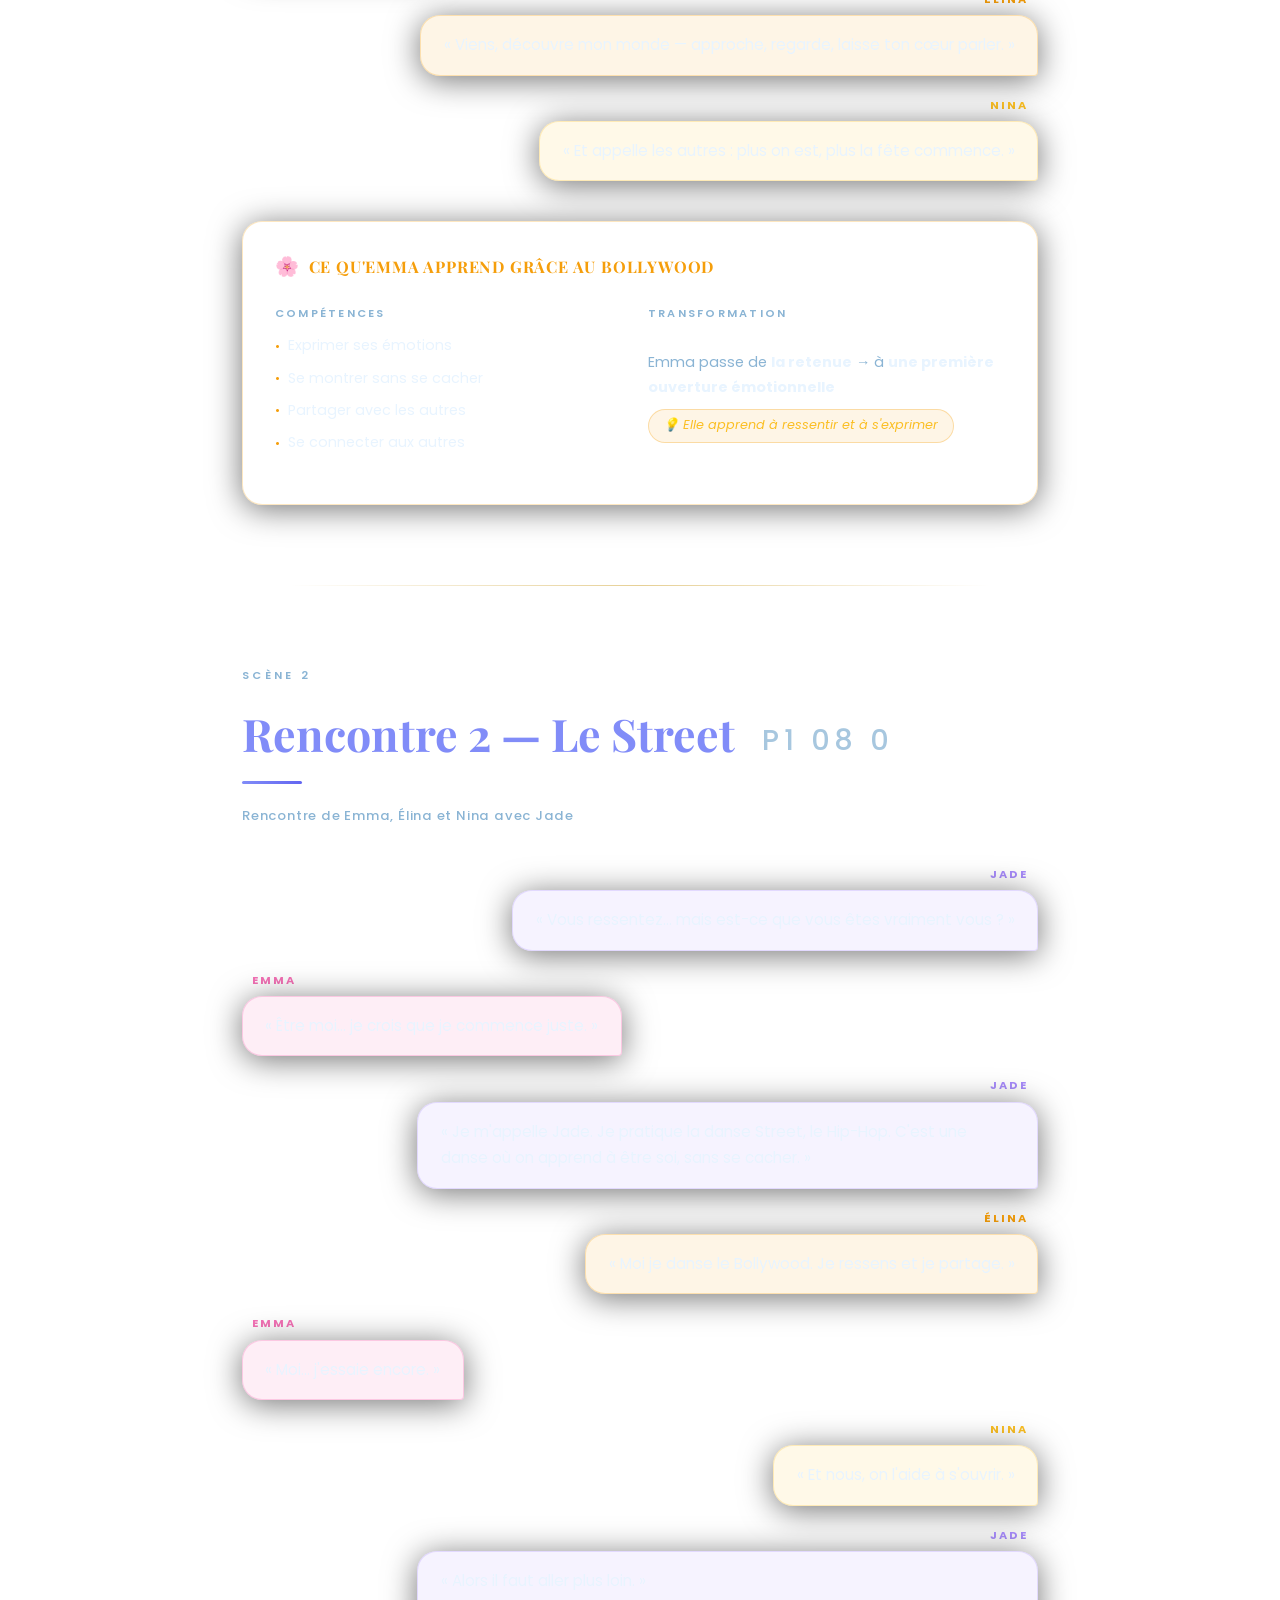
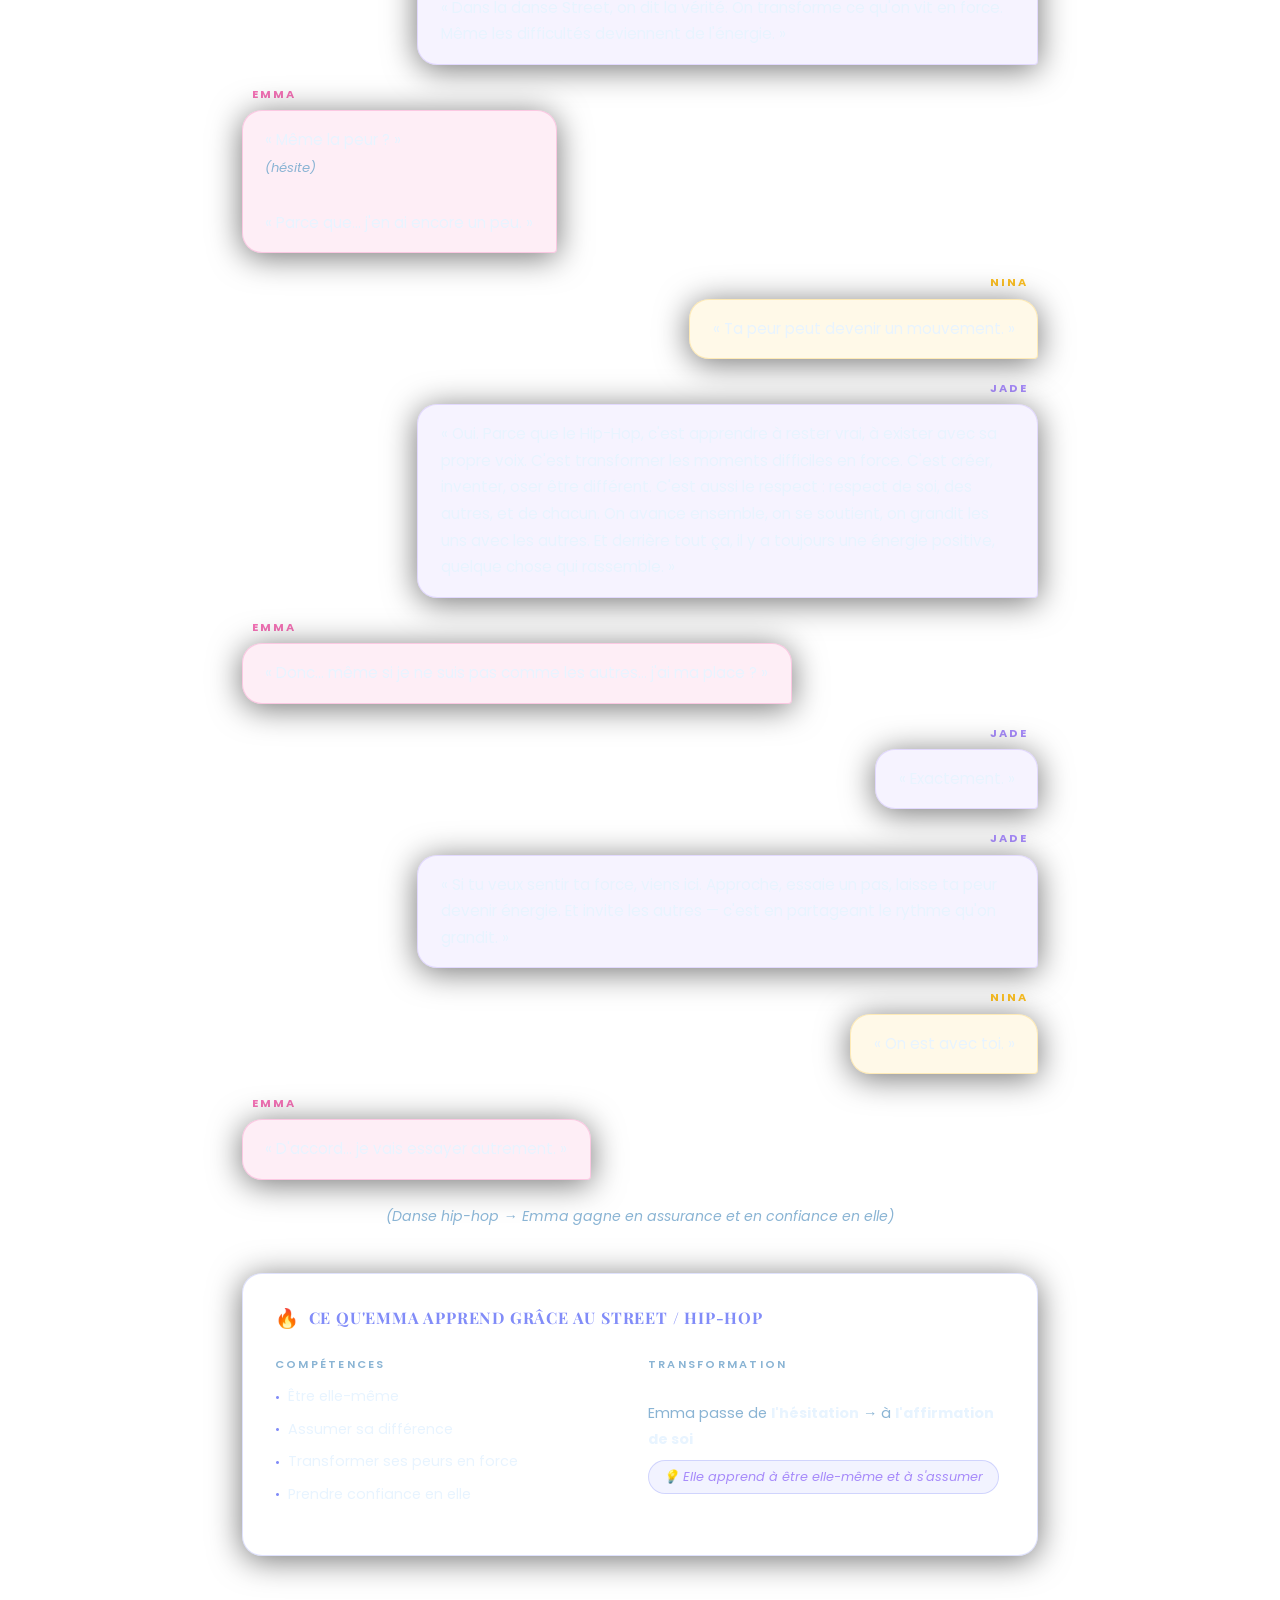
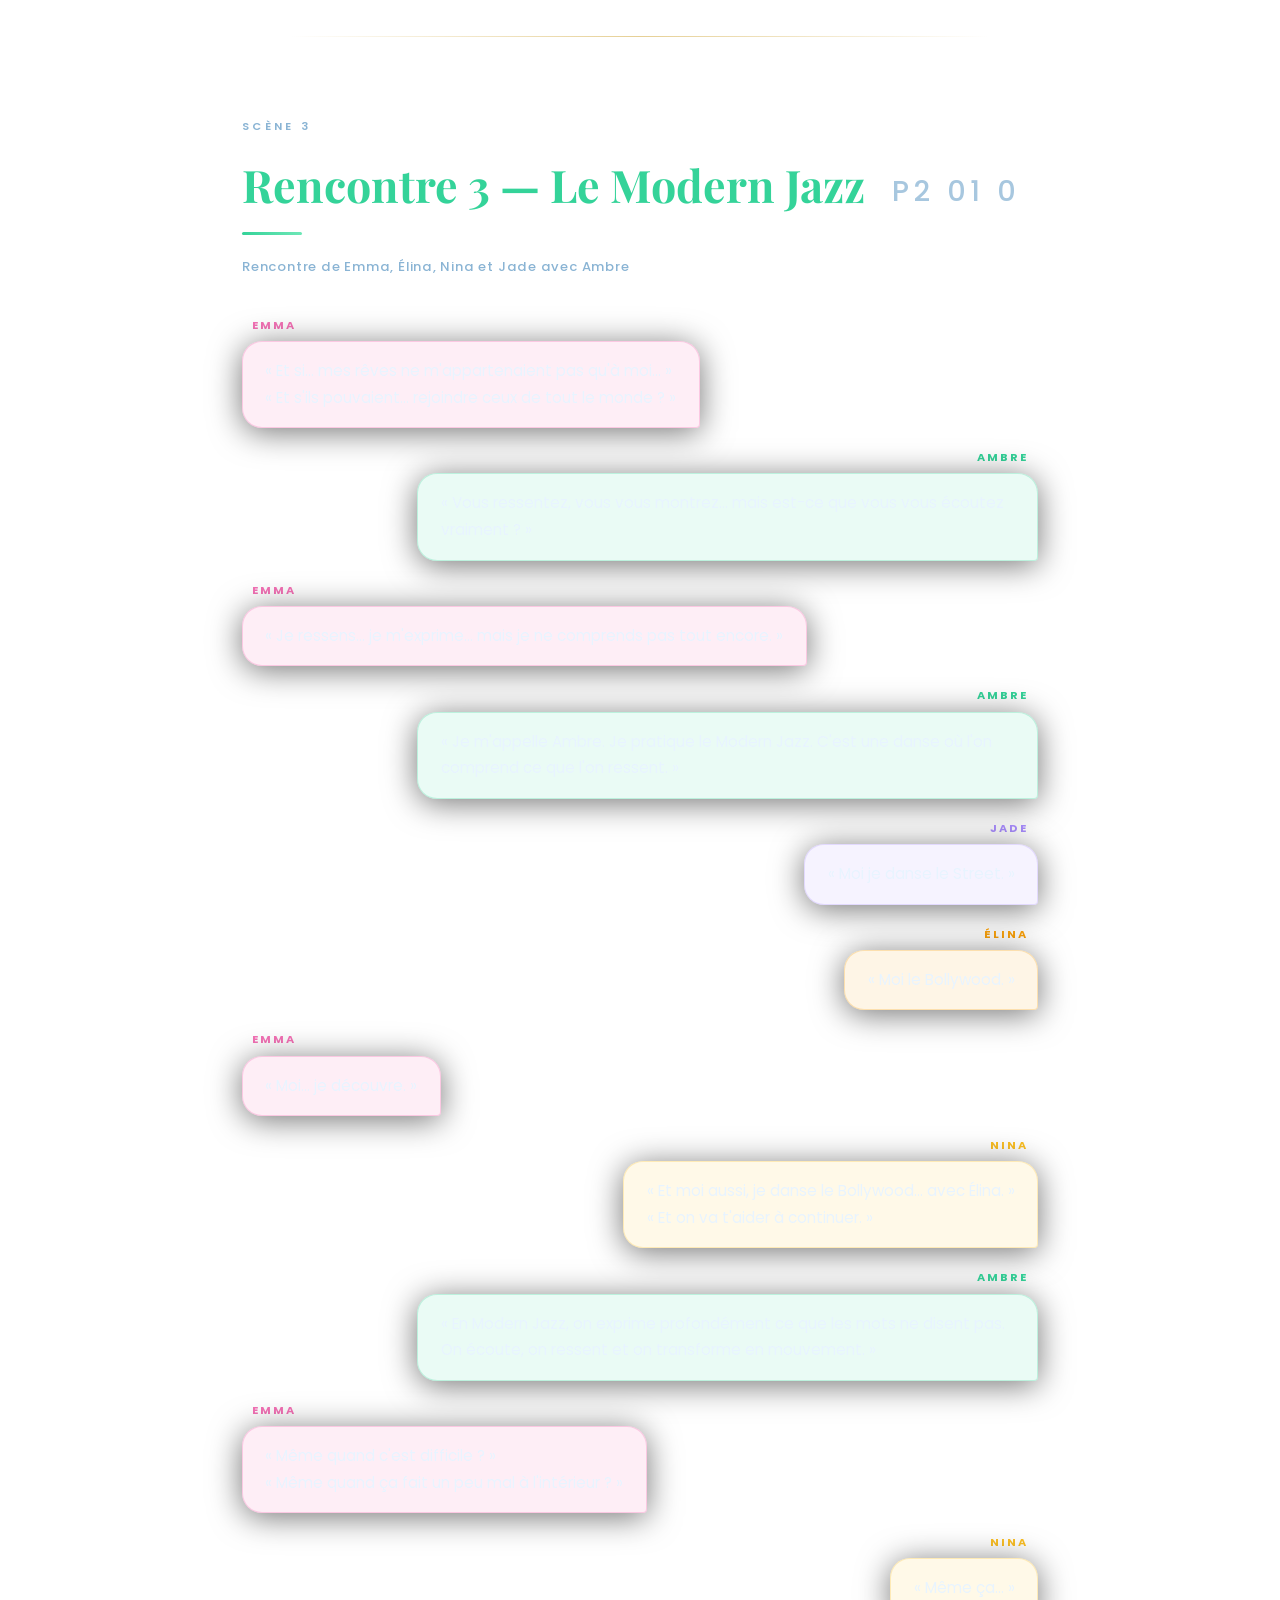
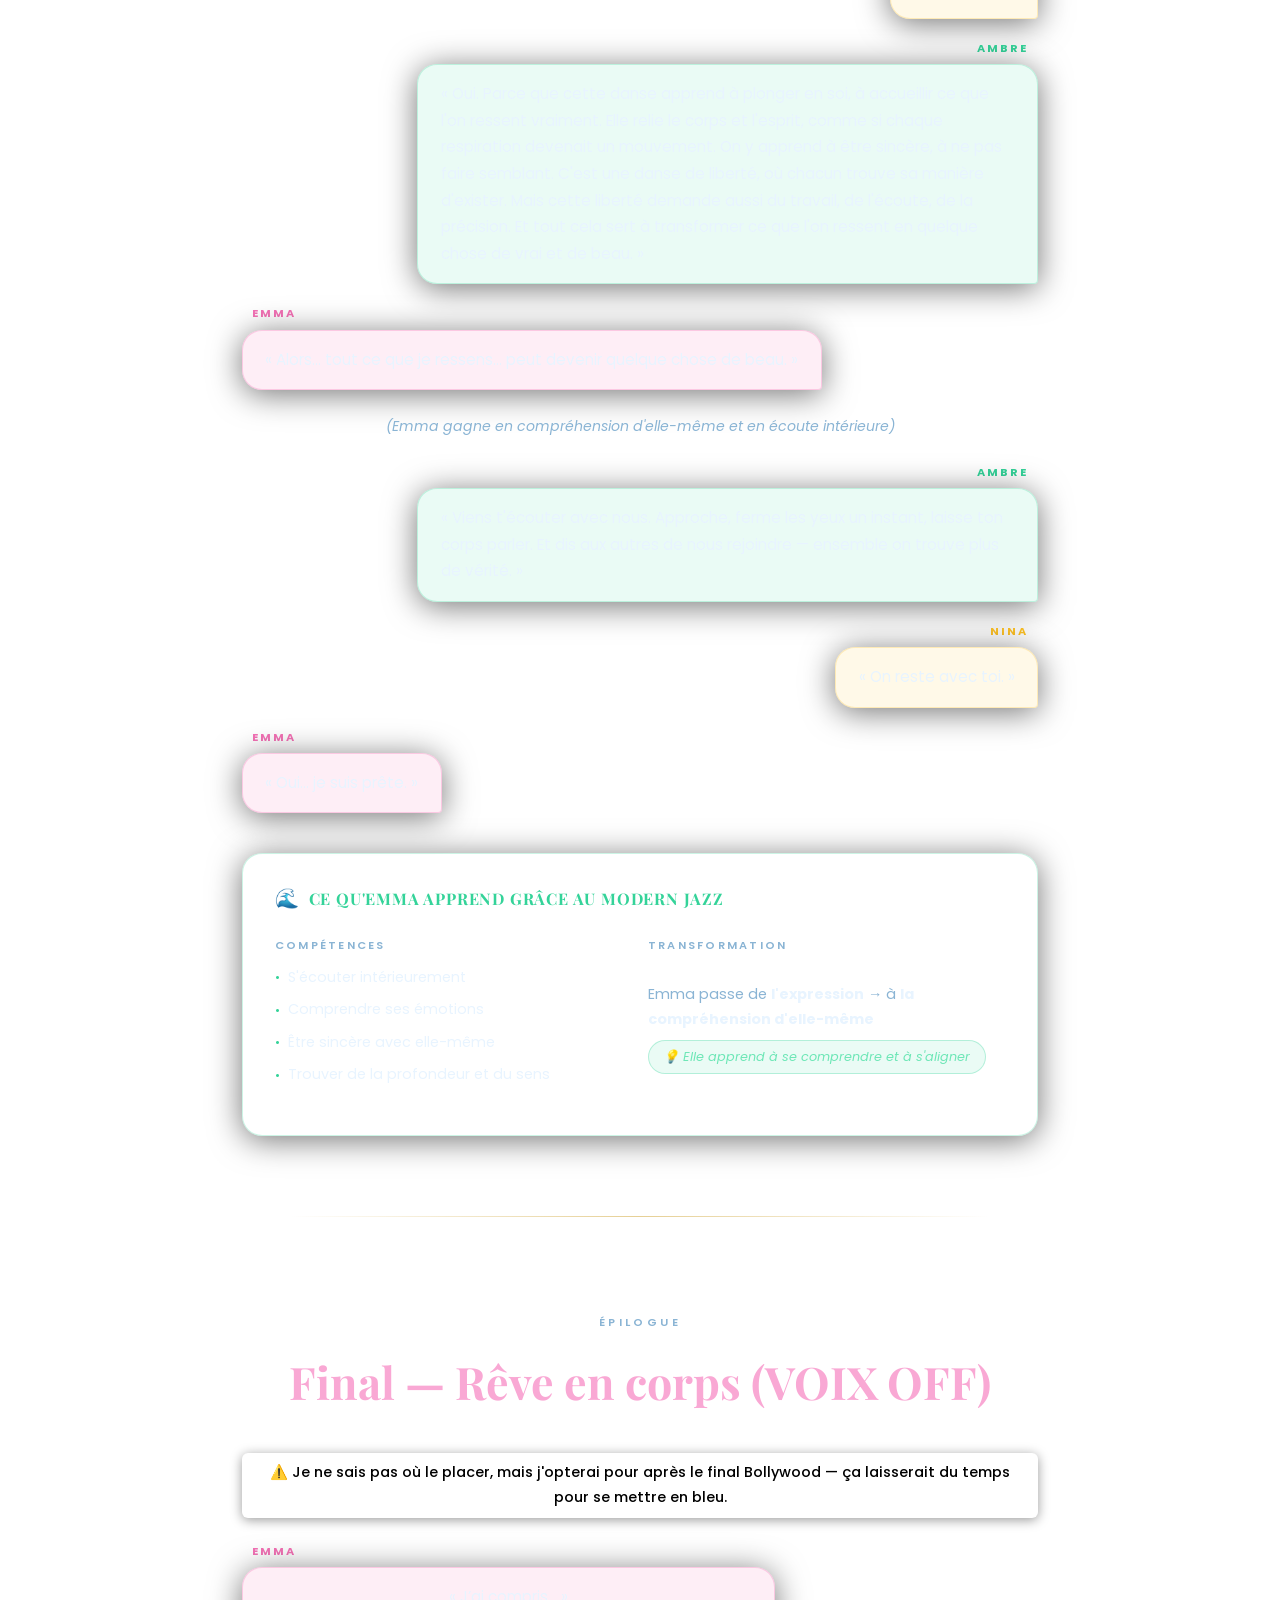
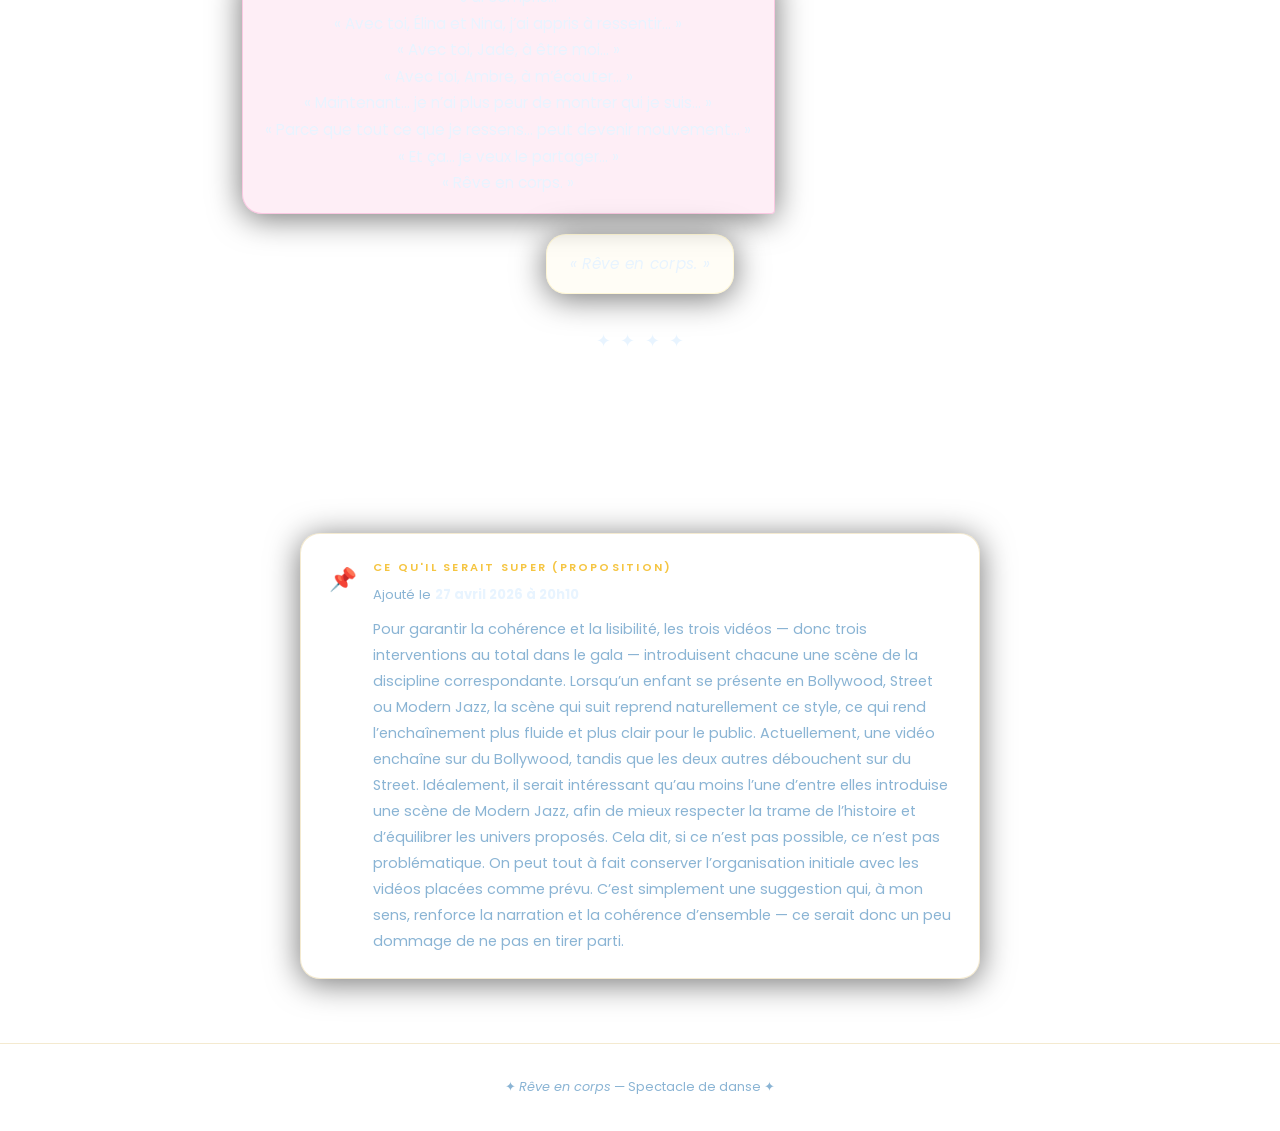
==== commit c447036f: "Ajout page Projet n°2 (dialogues simplifiés, Street+Jazz fusionnés) + lien nav" ====
--- a/index.html
+++ b/index.html
@@ -7,6 +7,11 @@
   <link rel="stylesheet" href="style.css" />
 </head>
 <body>
+
+  <!-- Lien vers le projet n°2 -->
+  <nav style="position:fixed;top:1.25rem;right:1.5rem;z-index:100;">
+    <a href="dialogues2.html" style="display:inline-flex;align-items:center;gap:0.5rem;font-family:'Poppins',sans-serif;font-size:0.75rem;font-weight:600;letter-spacing:0.15em;text-transform:uppercase;color:#93c5fd;background:rgba(147,197,253,0.08);border:1px solid rgba(147,197,253,0.25);padding:0.45rem 1.1rem;border-radius:100px;text-decoration:none;transition:background 0.3s,box-shadow 0.3s;" onmouseover="this.style.background='rgba(147,197,253,0.18)';this.style.boxShadow='0 0 16px rgba(147,197,253,0.25)'" onmouseout="this.style.background='rgba(147,197,253,0.08)';this.style.boxShadow='none'">Projet n°2 — plus simple →</a>
+  </nav>
 
   <!-- ==============================
        HEADER
--- a/style.css
+++ b/style.css
@@ -1219,10 +1219,6 @@
   }
 
   /* --- Note rêves personnels / universels --- */
-  .reves-note {
-    text-align: center;
-  }
-
   .reves-note-header {
     flex-direction: column;
     align-items: center;
@@ -1234,19 +1230,24 @@
   }
 
   .reves-note-col {
+    display: flex;
+    flex-direction: column;
     align-items: center;
-    text-align: center;
+  }
+
+  .reves-tag {
+    margin: 0 auto;
   }
 
   .reves-note-col p {
+    width: 100%;
     text-align: left;
   }
 
   .reves-note-list {
+    width: 100%;
     align-items: flex-start;
-    align-self: flex-start;
-    text-align: left;
-    width: 100%;
+    align-self: stretch;
   }
 
   .reves-note-list li {
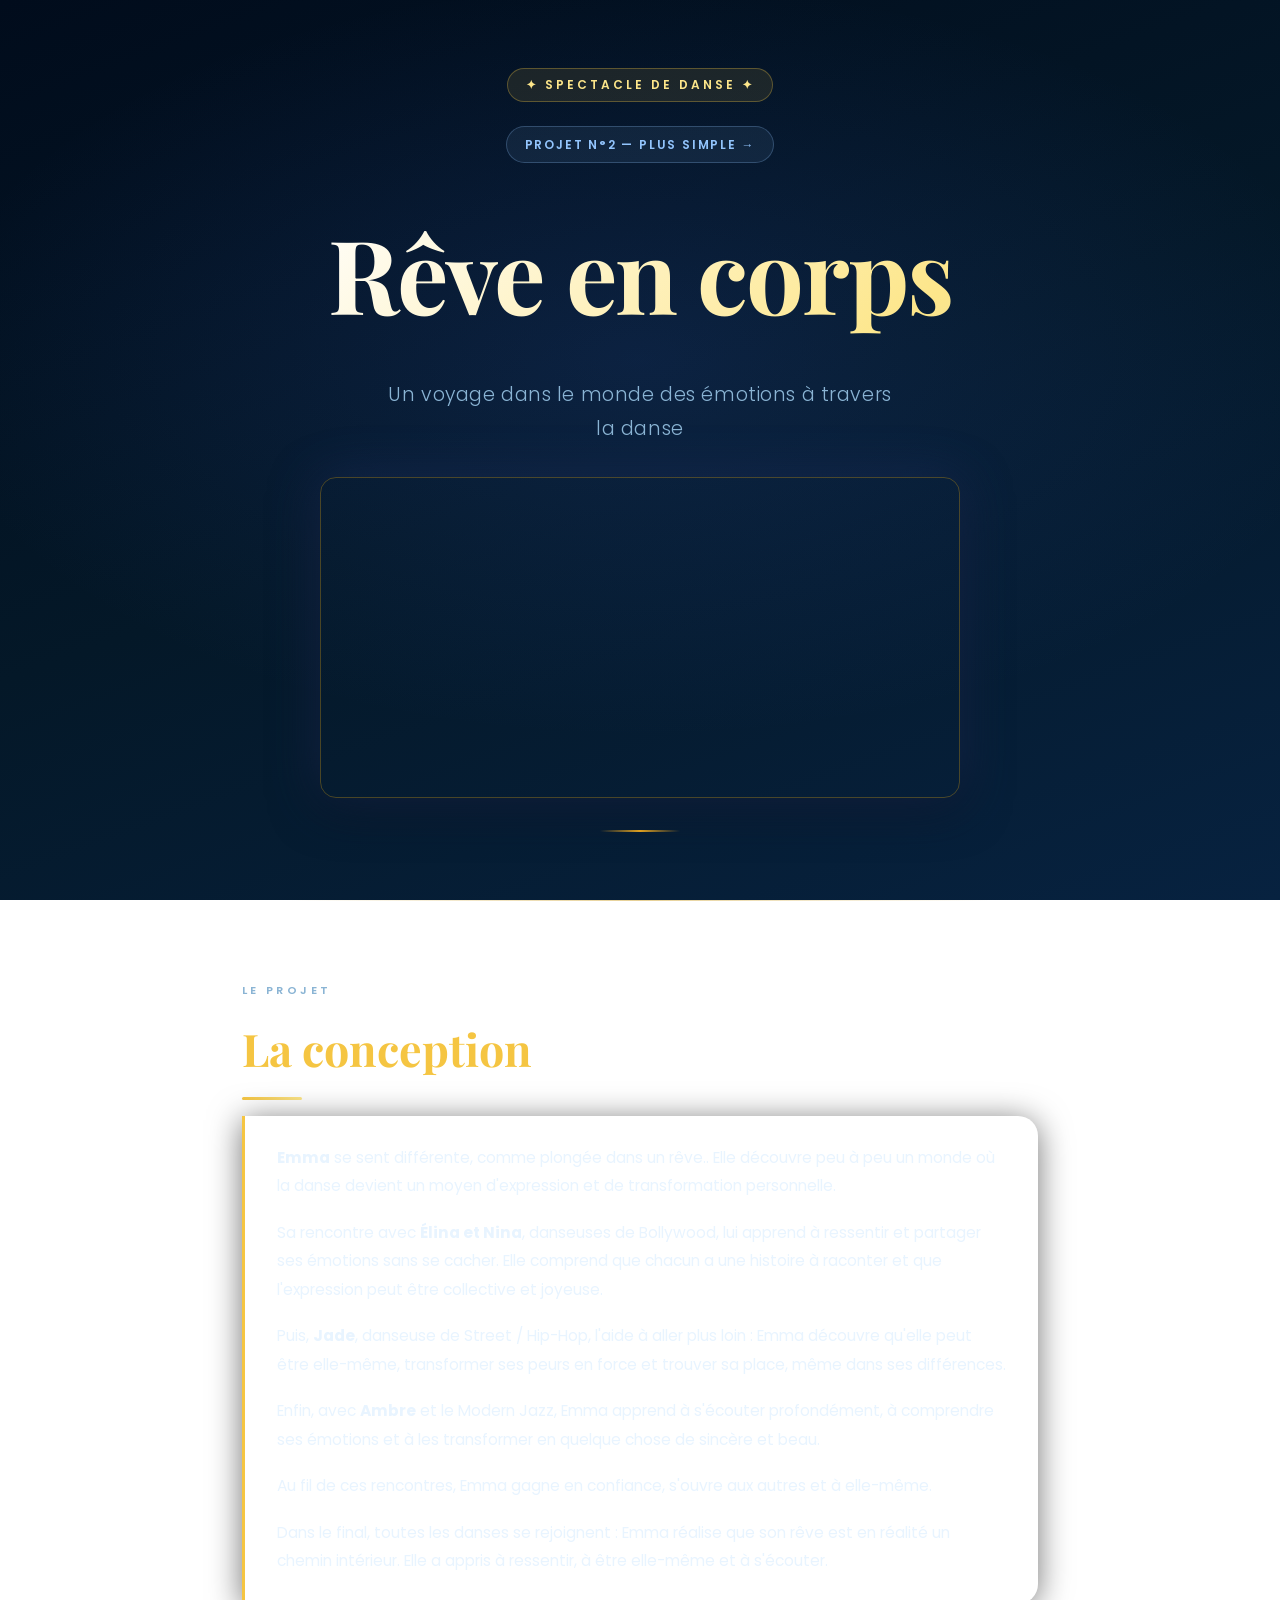
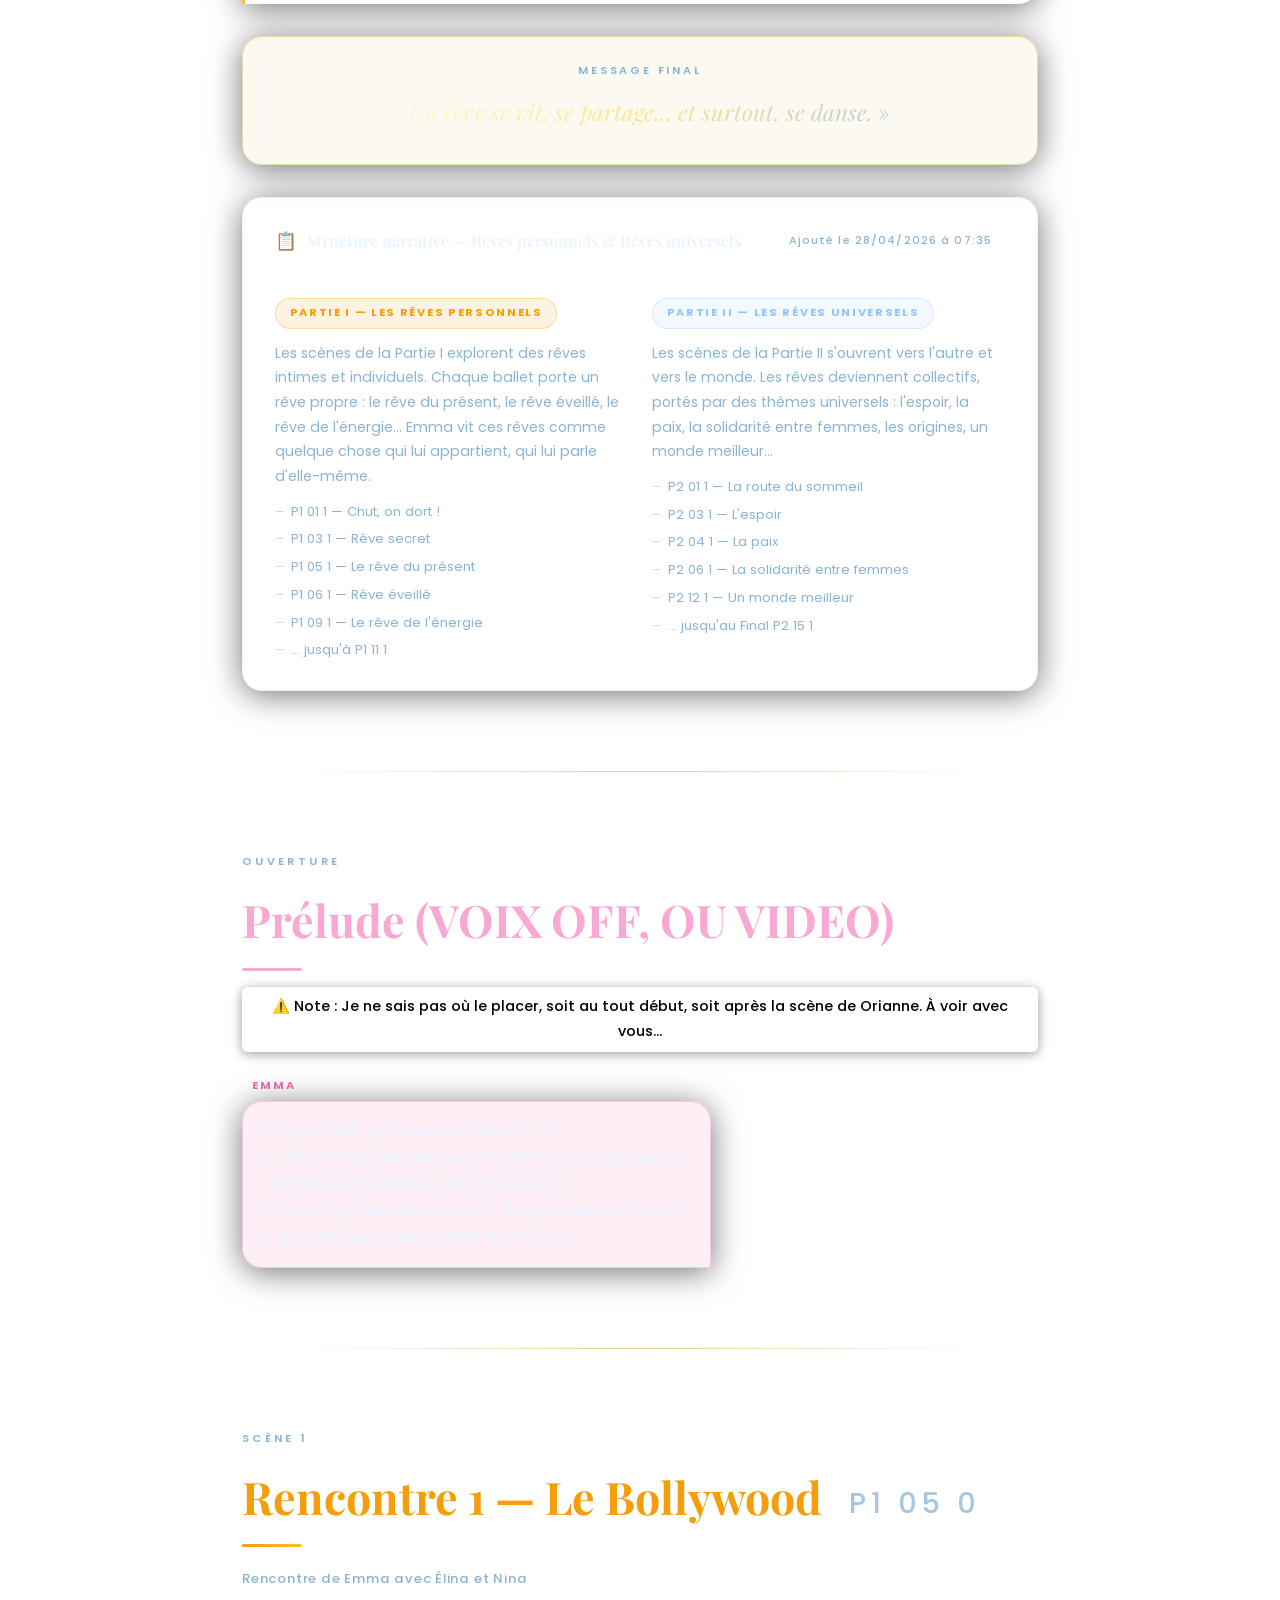
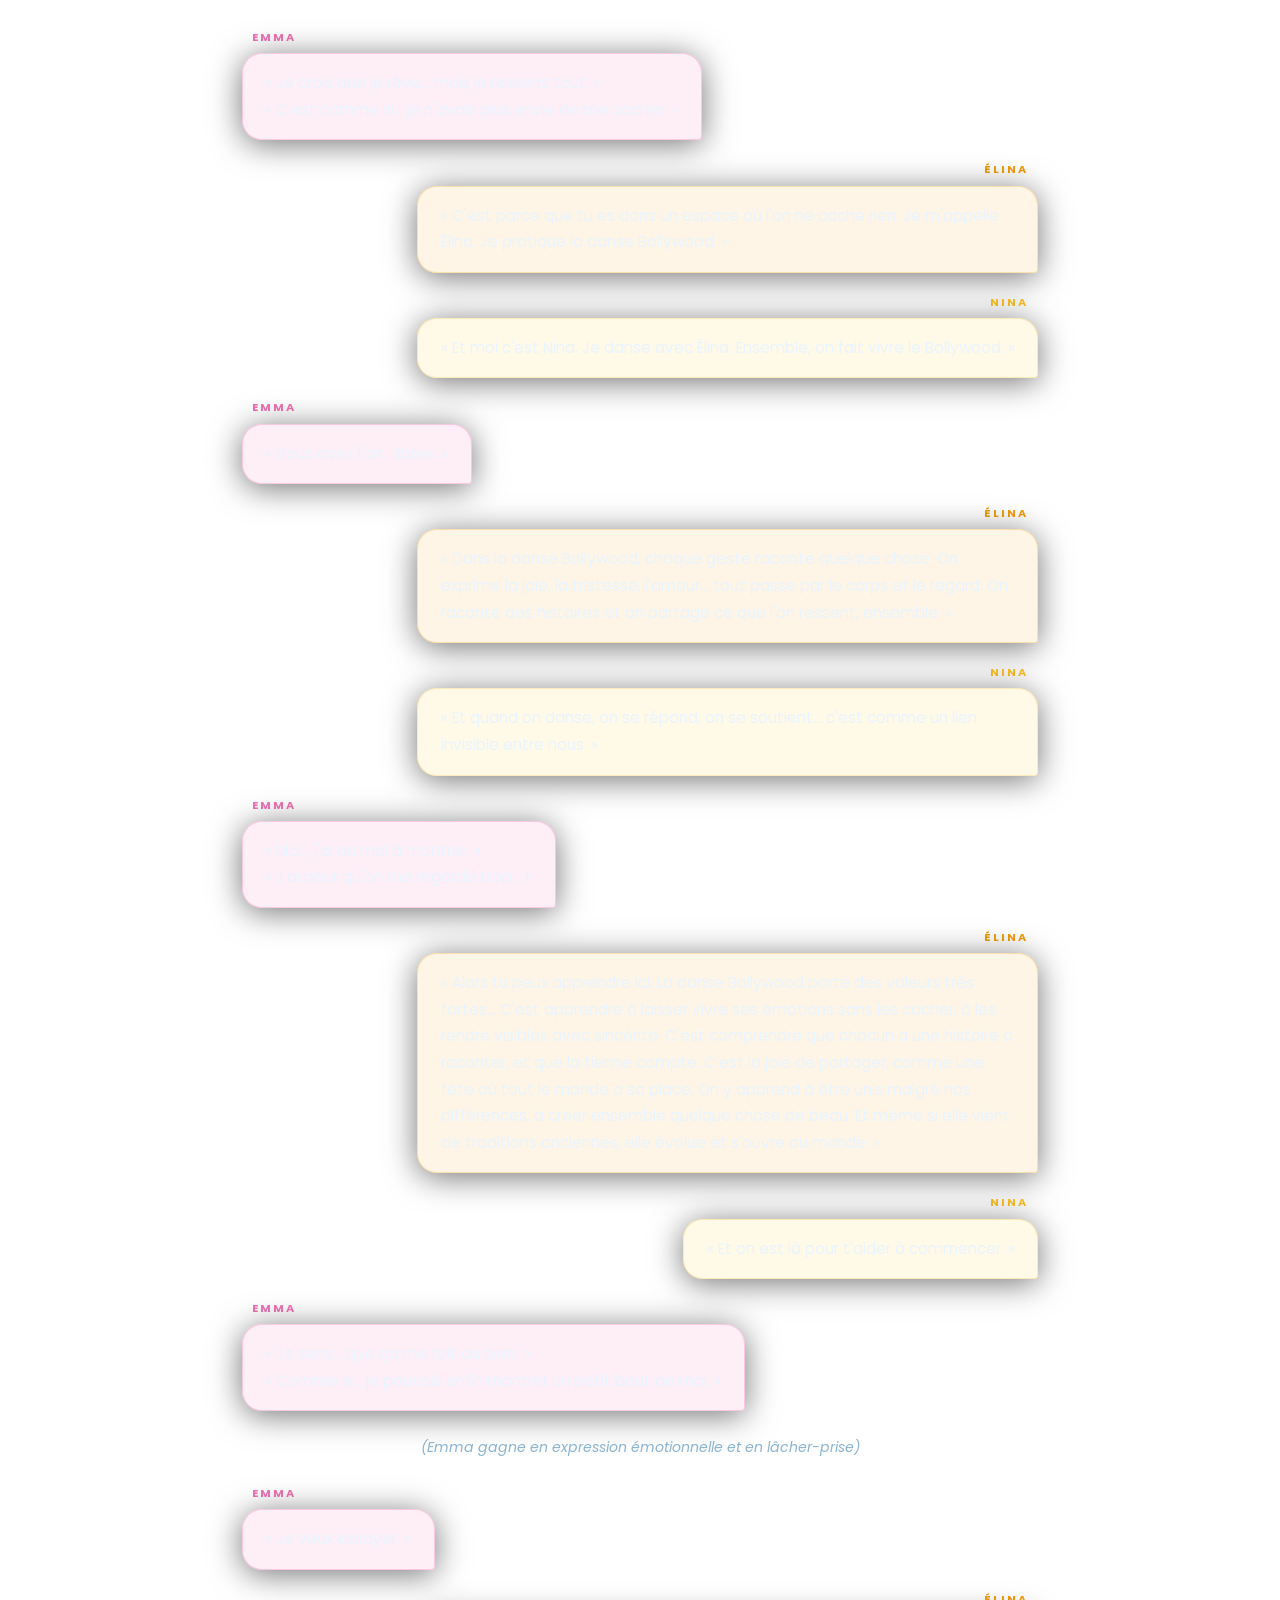
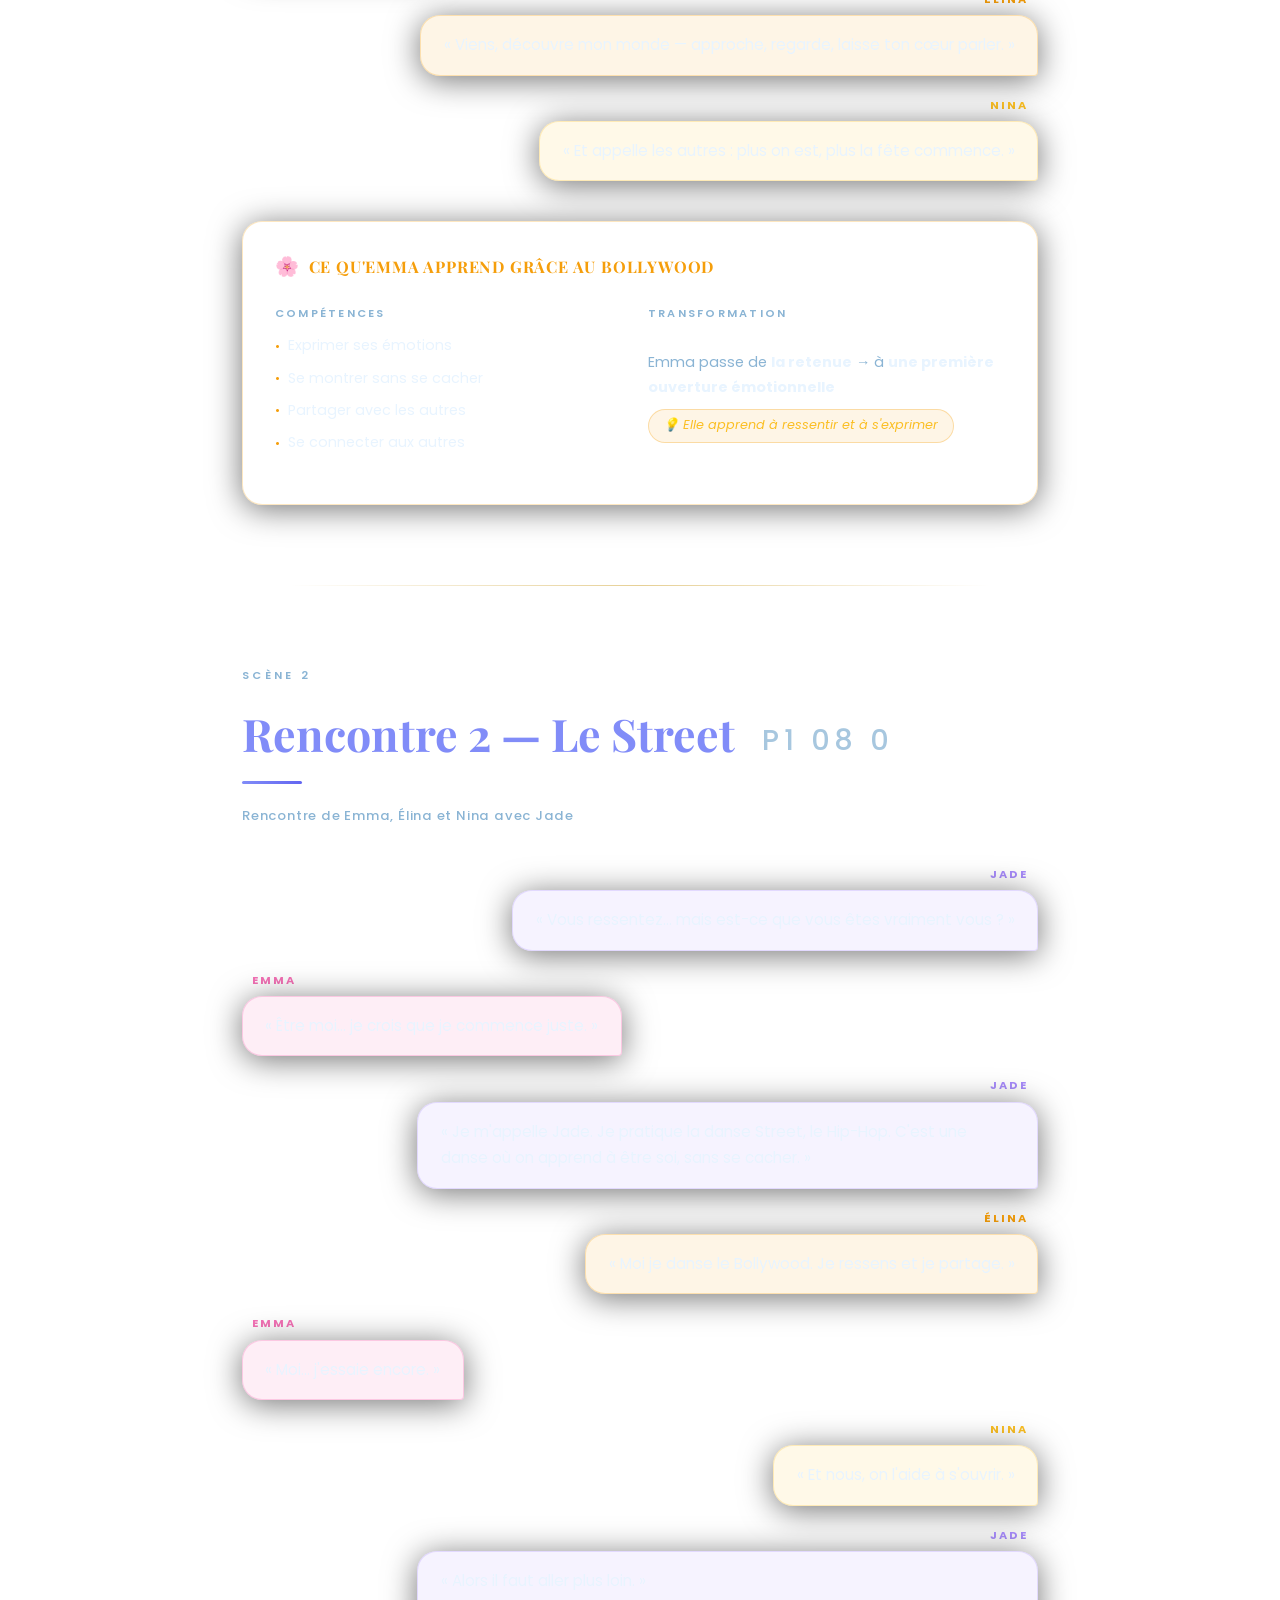
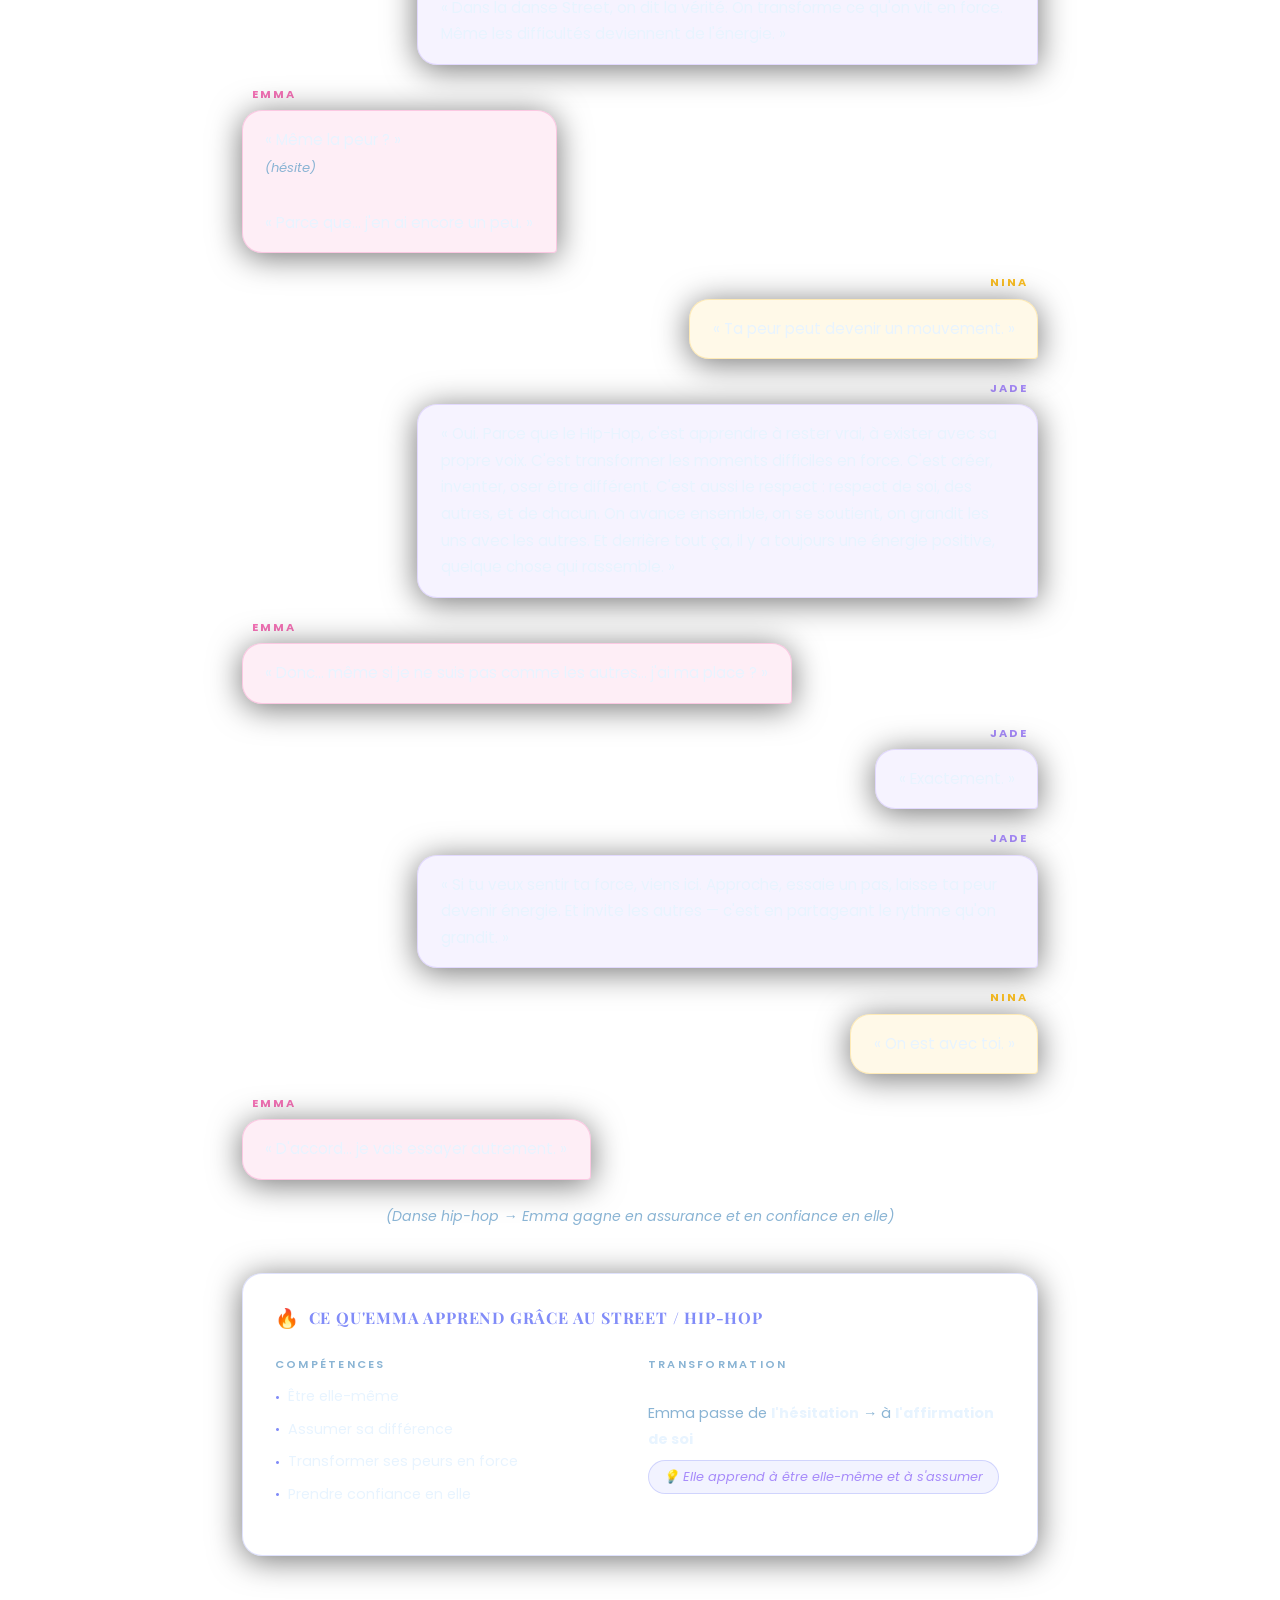
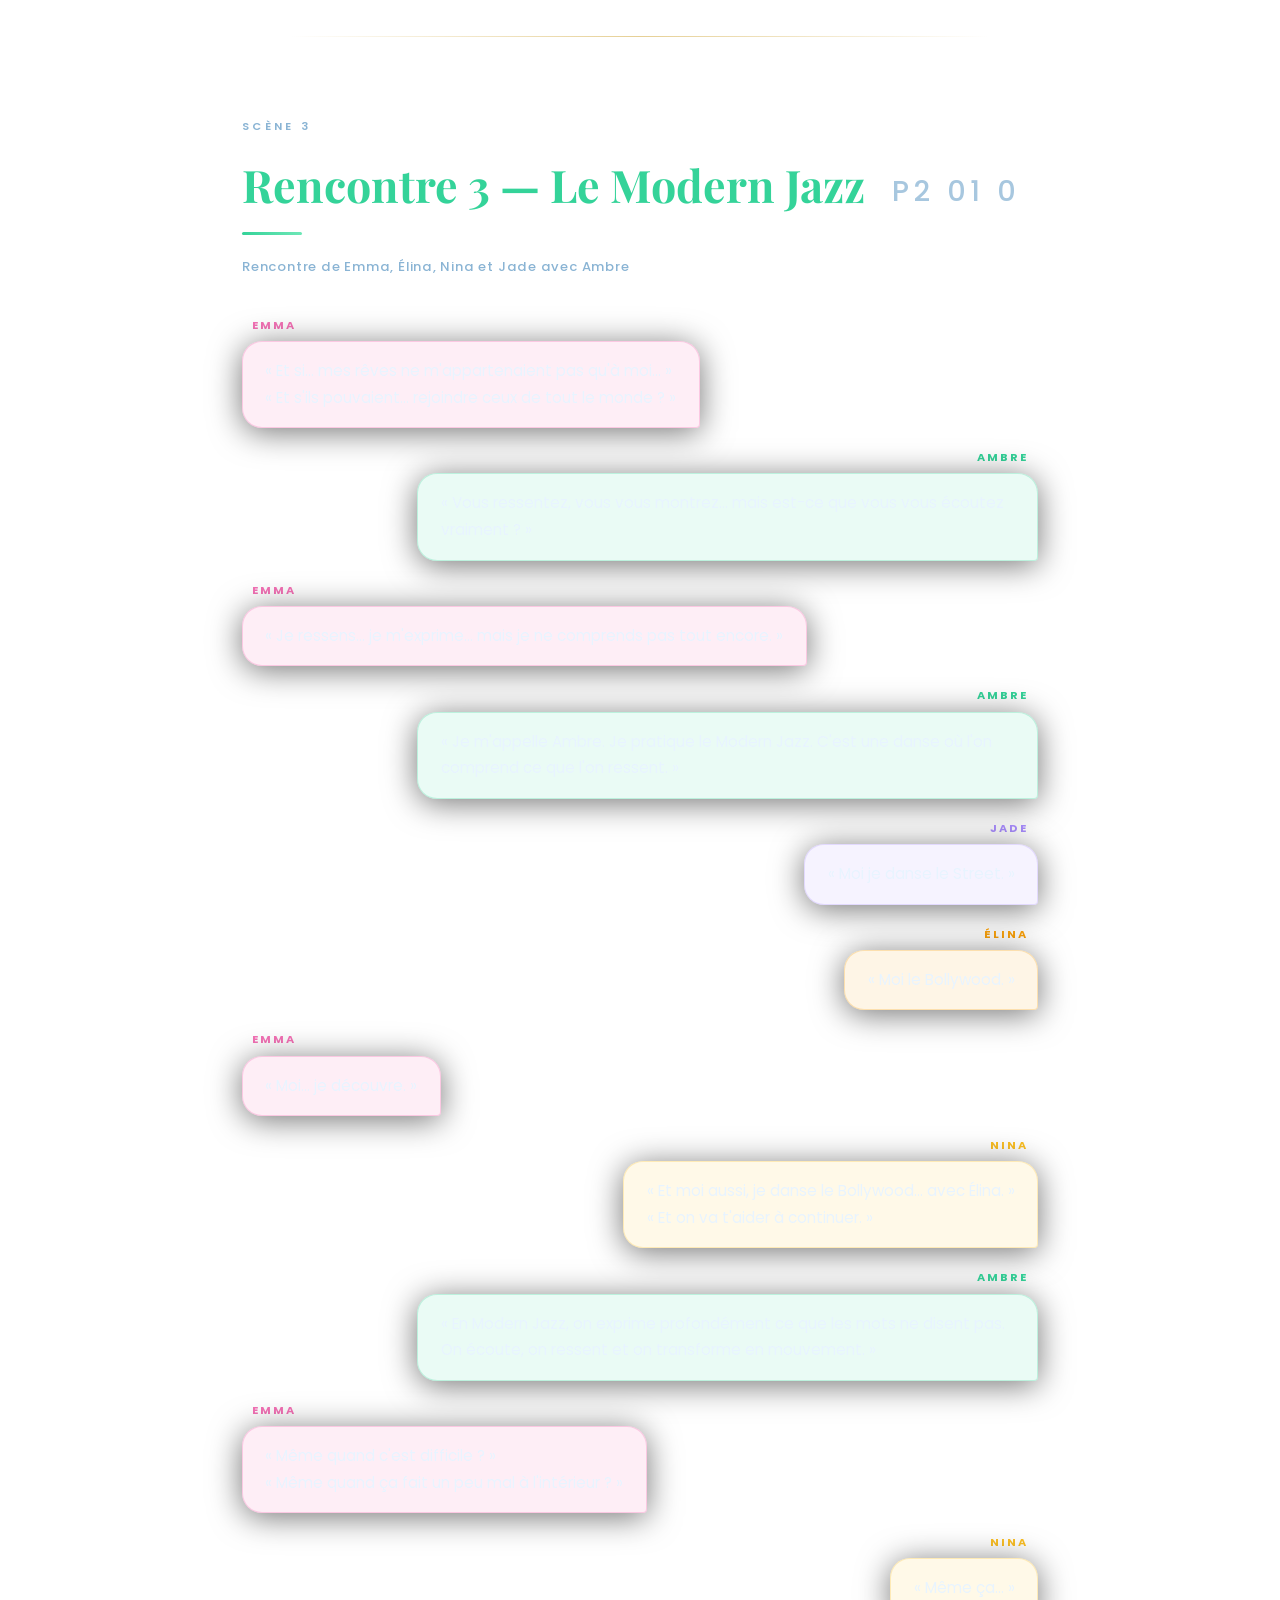
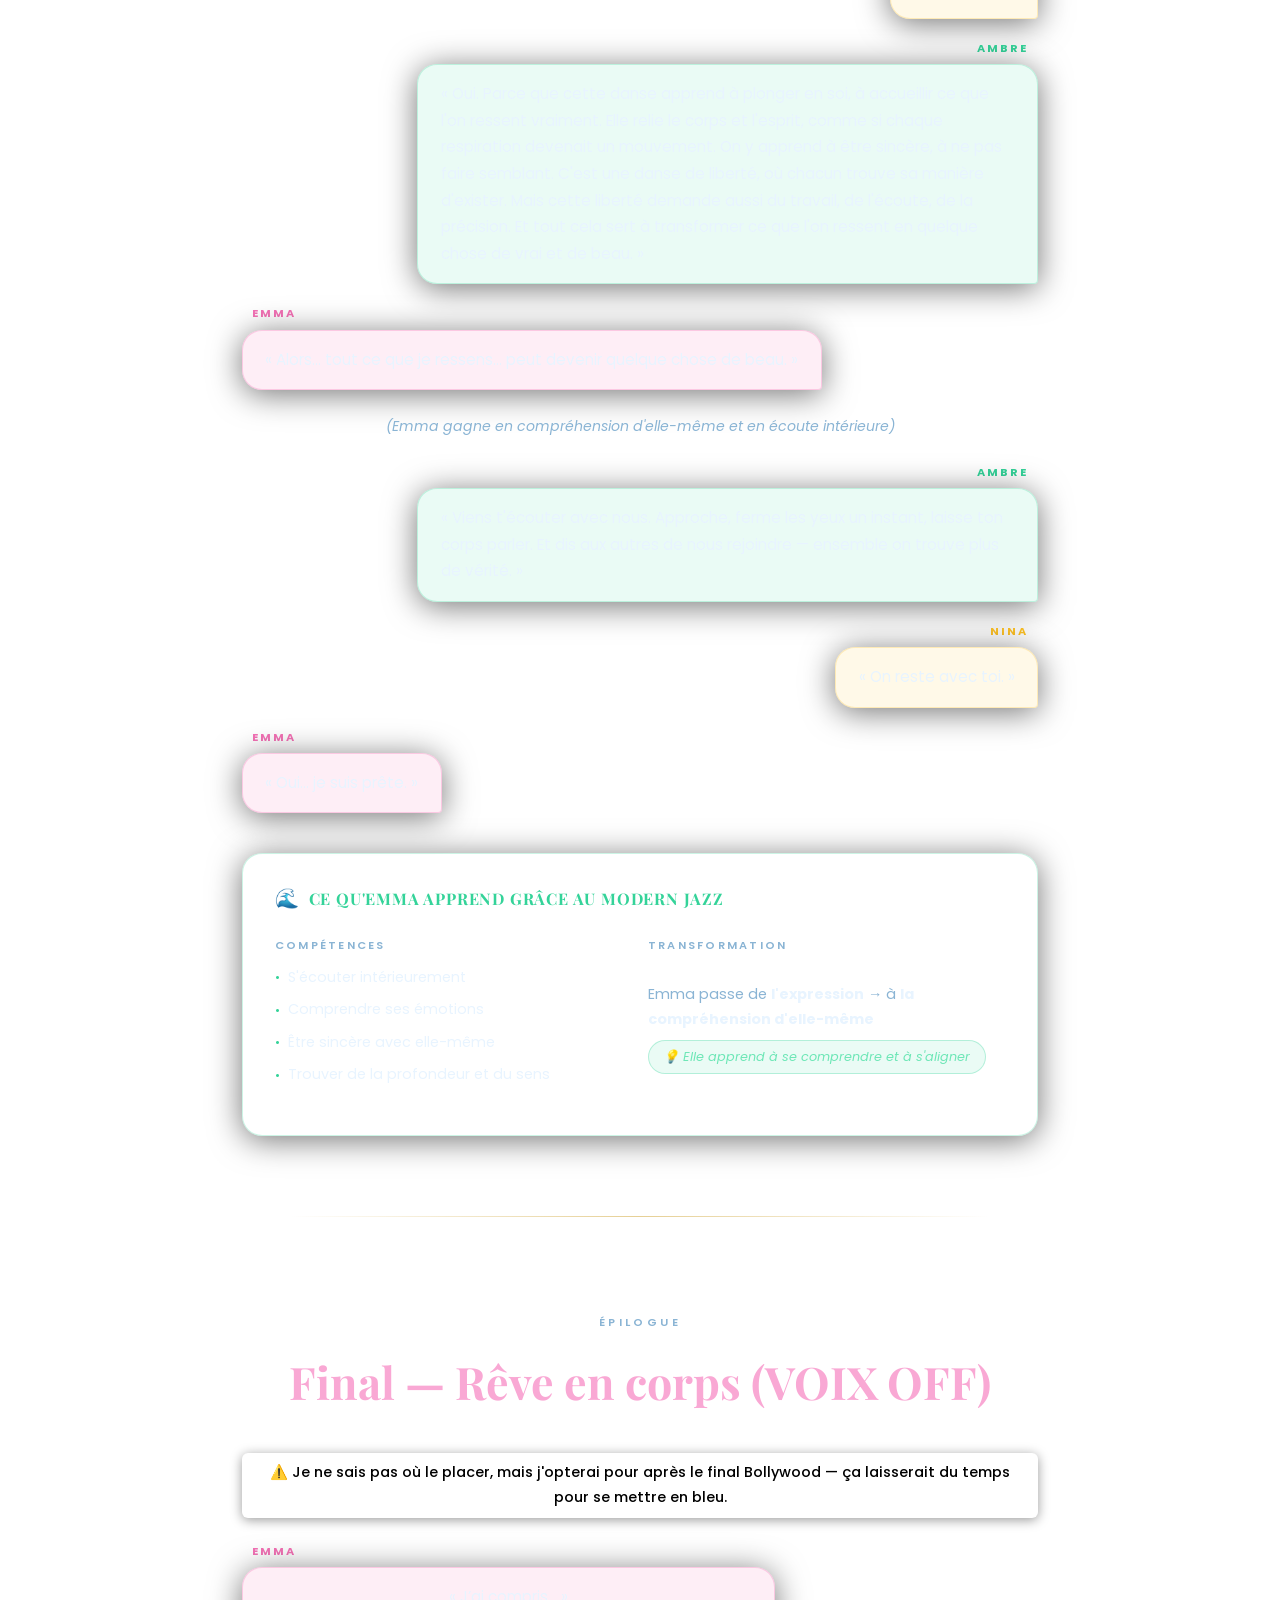
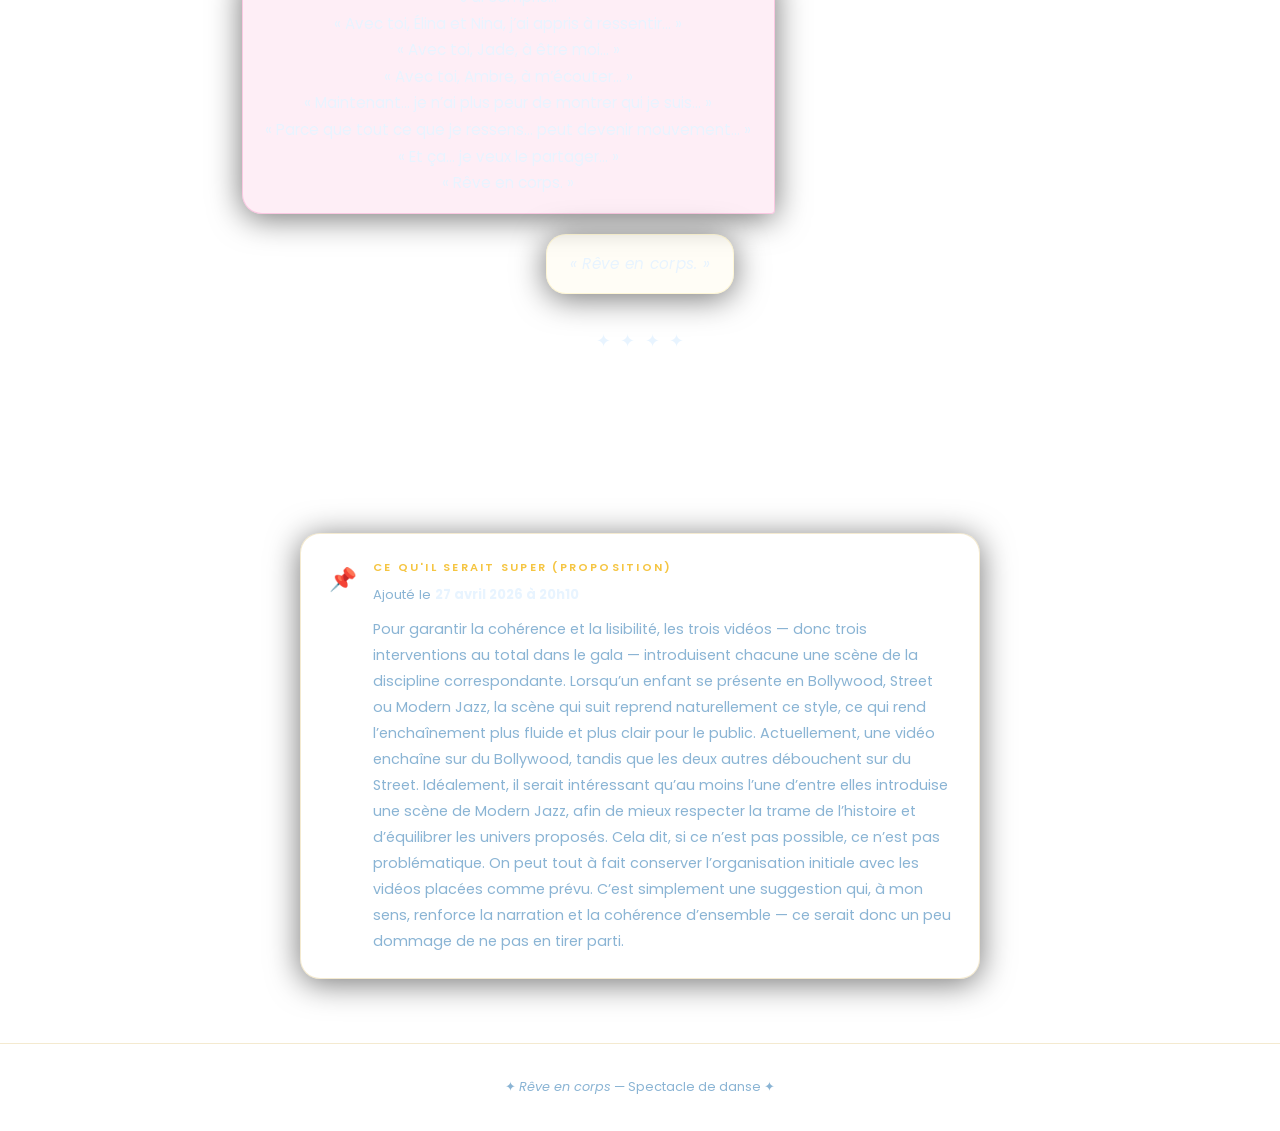
==== commit 50fde63d: "Fix bouton Projet n°2 : centré dans le header, responsive mobile" ====
--- a/index.html
+++ b/index.html
@@ -8,17 +8,16 @@
 </head>
 <body>
 
-  <!-- Lien vers le projet n°2 -->
-  <nav style="position:fixed;top:1.25rem;right:1.5rem;z-index:100;">
-    <a href="dialogues2.html" style="display:inline-flex;align-items:center;gap:0.5rem;font-family:'Poppins',sans-serif;font-size:0.75rem;font-weight:600;letter-spacing:0.15em;text-transform:uppercase;color:#93c5fd;background:rgba(147,197,253,0.08);border:1px solid rgba(147,197,253,0.25);padding:0.45rem 1.1rem;border-radius:100px;text-decoration:none;transition:background 0.3s,box-shadow 0.3s;" onmouseover="this.style.background='rgba(147,197,253,0.18)';this.style.boxShadow='0 0 16px rgba(147,197,253,0.25)'" onmouseout="this.style.background='rgba(147,197,253,0.08)';this.style.boxShadow='none'">Projet n°2 — plus simple →</a>
-  </nav>
-
   <!-- ==============================
        HEADER
        ============================== -->
   <header class="site-header">
     <div class="header-inner">
       <span class="header-tag">✦ Spectacle de danse ✦</span>
+      <!-- Lien vers le projet n°2 -->
+      <div style="margin-bottom:1.25rem;">
+        <a href="dialogues2.html" style="display:inline-flex;align-items:center;gap:0.5rem;font-family:'Poppins',sans-serif;font-size:0.75rem;font-weight:600;letter-spacing:0.15em;text-transform:uppercase;color:#93c5fd;background:rgba(147,197,253,0.08);border:1px solid rgba(147,197,253,0.25);padding:0.45rem 1.1rem;border-radius:100px;text-decoration:none;transition:background 0.3s,box-shadow 0.3s;" onmouseover="this.style.background='rgba(147,197,253,0.18)';this.style.boxShadow='0 0 16px rgba(147,197,253,0.25)'" onmouseout="this.style.background='rgba(147,197,253,0.08)';this.style.boxShadow='none'">Projet n°2 — plus simple →</a>
+      </div>
       <h1 class="site-title">Rêve en corps</h1>
       <p class="site-subtitle">Un voyage dans le monde des émotions à travers la danse</p>
       <video class="header-poster" autoplay loop muted playsinline>
